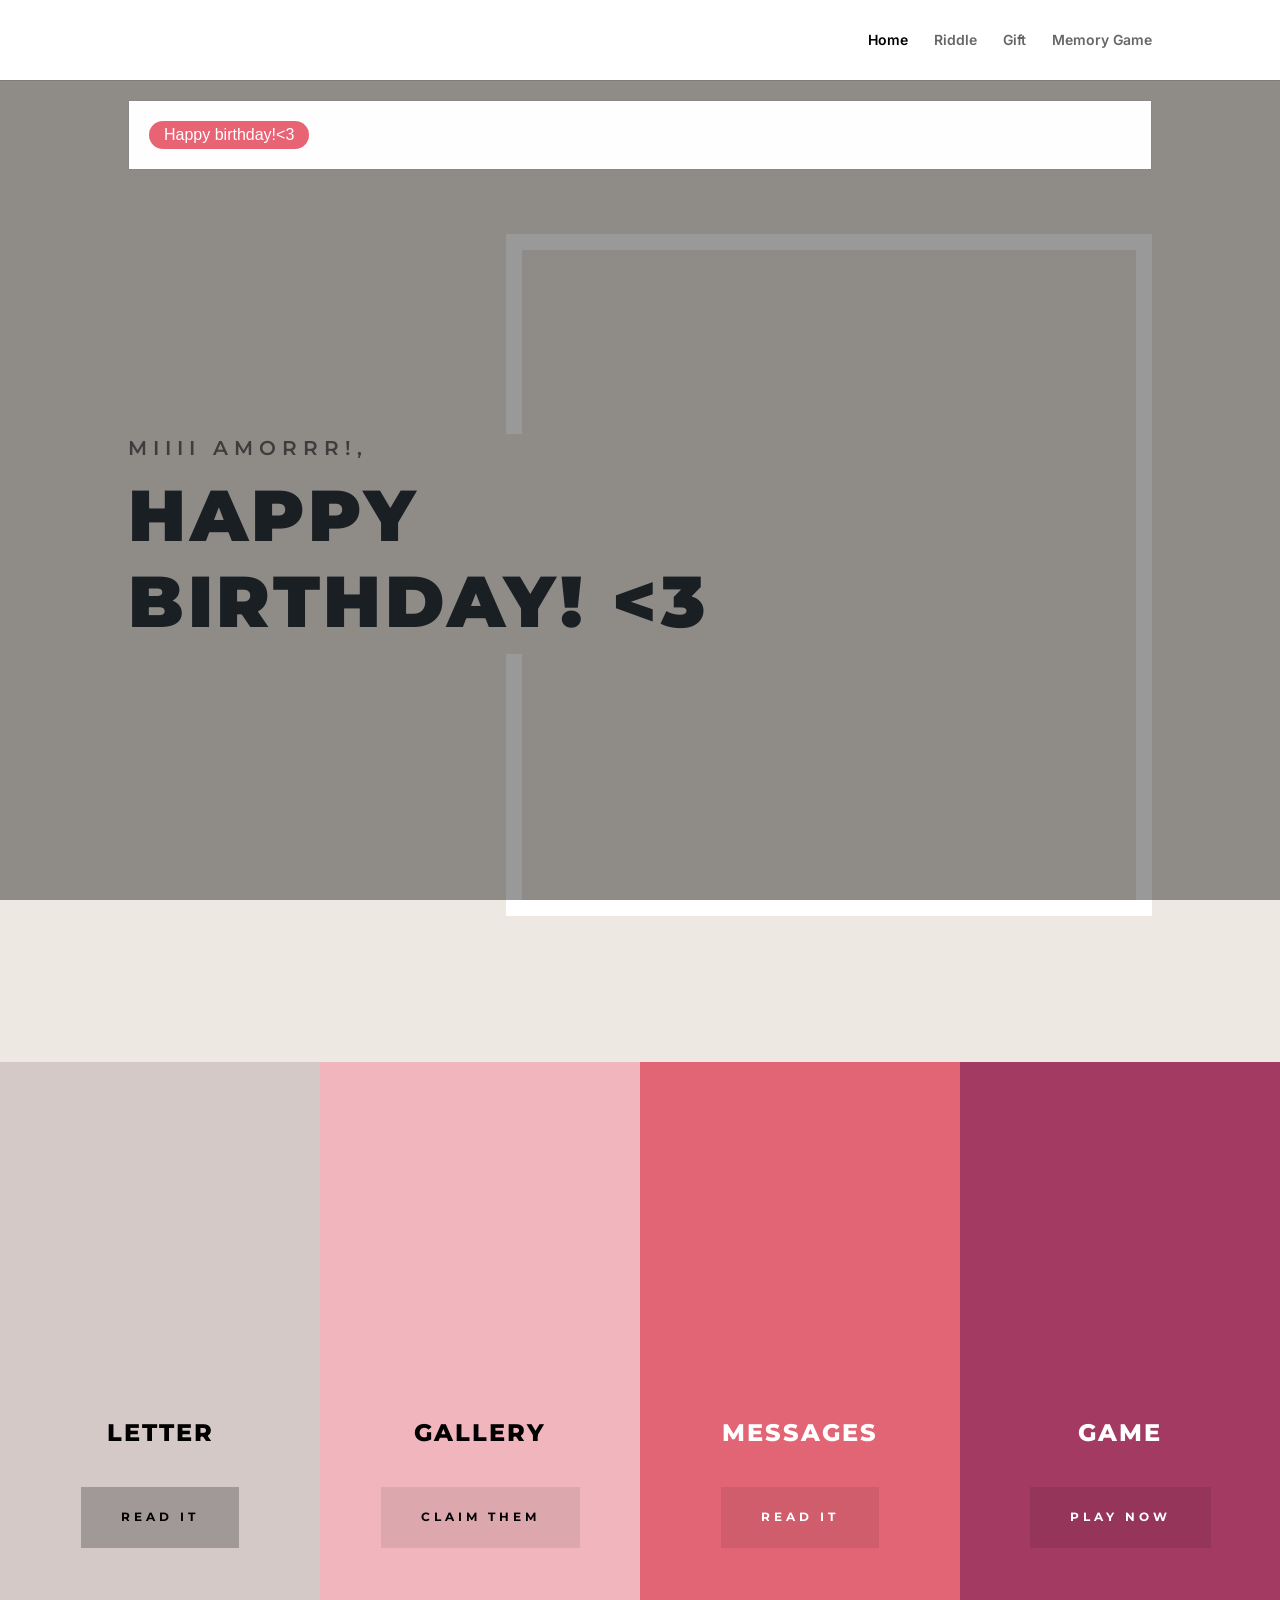
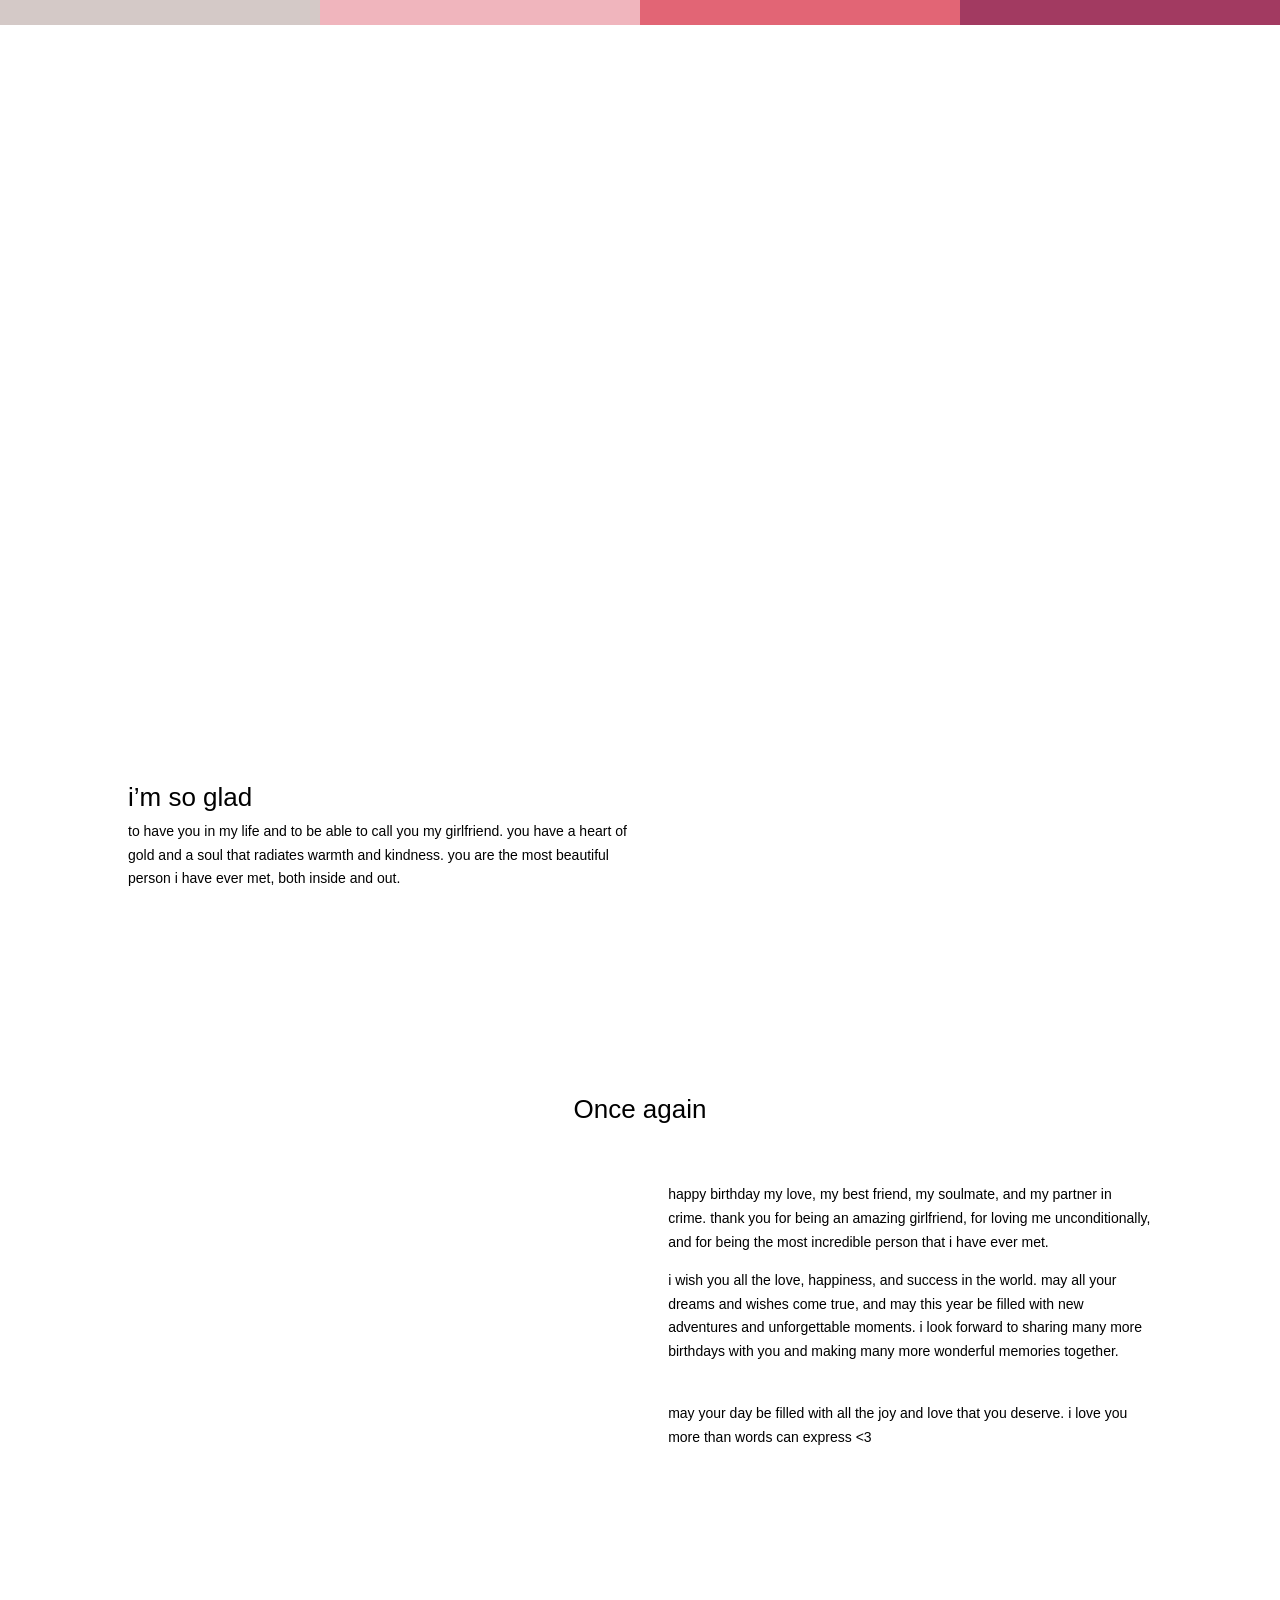
==== index.html @ bf830b50 "p" ====
<!DOCTYPE html>
<html lang="en-US">
<head>
	<meta charset="UTF-8" />
<meta http-equiv="X-UA-Compatible" content="IE=edge">
	<link rel="pingback" href="https://happybirthday.keepsake.id/xmlrpc.php" />

	<script type="text/javascript">
		document.documentElement.className = 'js';
	</script>

	<meta name='robots' content='index, follow, max-image-preview:large, max-snippet:-1, max-video-preview:-1' />
<script type="text/javascript">
			let jqueryParams=[],jQuery=function(r){return jqueryParams=[...jqueryParams,r],jQuery},$=function(r){return jqueryParams=[...jqueryParams,r],$};window.jQuery=jQuery,window.$=jQuery;let customHeadScripts=!1;jQuery.fn=jQuery.prototype={},$.fn=jQuery.prototype={},jQuery.noConflict=function(r){if(window.jQuery)return jQuery=window.jQuery,$=window.jQuery,customHeadScripts=!0,jQuery.noConflict},jQuery.ready=function(r){jqueryParams=[...jqueryParams,r]},$.ready=function(r){jqueryParams=[...jqueryParams,r]},jQuery.load=function(r){jqueryParams=[...jqueryParams,r]},$.load=function(r){jqueryParams=[...jqueryParams,r]},jQuery.fn.ready=function(r){jqueryParams=[...jqueryParams,r]},$.fn.ready=function(r){jqueryParams=[...jqueryParams,r]};</script>
	<!-- This site is optimized with the Yoast SEO plugin v22.7 - https://yoast.com/wordpress/plugins/seo/ -->
	<title>Special For Youuu</title>
	<script type="application/ld+json" class="yoast-schema-graph">{"@context":"https://schema.org","@graph":[{"@type":"WebPage","@id":"https://happybirthday.keepsake.id/","url":"https://happybirthday.keepsake.id/","name":"Keepsake - Birthday Website","isPartOf":{"@id":"https://happybirthday.keepsake.id/#website"},"datePublished":"2023-01-09T08:55:54+00:00","dateModified":"2023-07-18T04:44:10+00:00","description":"Make their birthday unforgettable with our customizable template. Surprise them with a heartfelt website filled with love and joy.","breadcrumb":{"@id":"https://happybirthday.keepsake.id/#breadcrumb"},"inLanguage":"en-US","potentialAction":[{"@type":"ReadAction","target":["https://happybirthday.keepsake.id/"]}]},{"@type":"BreadcrumbList","@id":"https://happybirthday.keepsake.id/#breadcrumb","itemListElement":[{"@type":"ListItem","position":1,"name":"Home"}]},{"@type":"WebSite","@id":"https://happybirthday.keepsake.id/#website","url":"https://happybirthday.keepsake.id/","name":"happy birthday sayang","description":"i love you&lt;3","potentialAction":[{"@type":"SearchAction","target":{"@type":"EntryPoint","urlTemplate":"https://happybirthday.keepsake.id/?s={search_term_string}"},"query-input":"required name=search_term_string"}],"inLanguage":"en-US"}]}</script>
	<!-- / Yoast SEO plugin. -->


<link rel='dns-prefetch' href='//fonts.googleapis.com' />
<link rel="alternate" type="application/rss+xml" title="happy birthday sayang &raquo; Feed" href="https://happybirthday.keepsake.id/feed/" />
<link rel="alternate" type="application/rss+xml" title="happy birthday sayang &raquo; Comments Feed" href="https://happybirthday.keepsake.id/comments/feed/" />
<meta content="Divi v.4.20.2" name="generator"/><style id='wp-block-library-theme-inline-css' type='text/css'>
.wp-block-audio figcaption{color:#555;font-size:13px;text-align:center}.is-dark-theme .wp-block-audio figcaption{color:#ffffffa6}.wp-block-audio{margin:0 0 1em}.wp-block-code{border:1px solid #ccc;border-radius:4px;font-family:Menlo,Consolas,monaco,monospace;padding:.8em 1em}.wp-block-embed figcaption{color:#555;font-size:13px;text-align:center}.is-dark-theme .wp-block-embed figcaption{color:#ffffffa6}.wp-block-embed{margin:0 0 1em}.blocks-gallery-caption{color:#555;font-size:13px;text-align:center}.is-dark-theme .blocks-gallery-caption{color:#ffffffa6}.wp-block-image figcaption{color:#555;font-size:13px;text-align:center}.is-dark-theme .wp-block-image figcaption{color:#ffffffa6}.wp-block-image{margin:0 0 1em}.wp-block-pullquote{border-bottom:4px solid;border-top:4px solid;color:currentColor;margin-bottom:1.75em}.wp-block-pullquote cite,.wp-block-pullquote footer,.wp-block-pullquote__citation{color:currentColor;font-size:.8125em;font-style:normal;text-transform:uppercase}.wp-block-quote{border-left:.25em solid;margin:0 0 1.75em;padding-left:1em}.wp-block-quote cite,.wp-block-quote footer{color:currentColor;font-size:.8125em;font-style:normal;position:relative}.wp-block-quote.has-text-align-right{border-left:none;border-right:.25em solid;padding-left:0;padding-right:1em}.wp-block-quote.has-text-align-center{border:none;padding-left:0}.wp-block-quote.is-large,.wp-block-quote.is-style-large,.wp-block-quote.is-style-plain{border:none}.wp-block-search .wp-block-search__label{font-weight:700}.wp-block-search__button{border:1px solid #ccc;padding:.375em .625em}:where(.wp-block-group.has-background){padding:1.25em 2.375em}.wp-block-separator.has-css-opacity{opacity:.4}.wp-block-separator{border:none;border-bottom:2px solid;margin-left:auto;margin-right:auto}.wp-block-separator.has-alpha-channel-opacity{opacity:1}.wp-block-separator:not(.is-style-wide):not(.is-style-dots){width:100px}.wp-block-separator.has-background:not(.is-style-dots){border-bottom:none;height:1px}.wp-block-separator.has-background:not(.is-style-wide):not(.is-style-dots){height:2px}.wp-block-table{margin:0 0 1em}.wp-block-table td,.wp-block-table th{word-break:normal}.wp-block-table figcaption{color:#555;font-size:13px;text-align:center}.is-dark-theme .wp-block-table figcaption{color:#ffffffa6}.wp-block-video figcaption{color:#555;font-size:13px;text-align:center}.is-dark-theme .wp-block-video figcaption{color:#ffffffa6}.wp-block-video{margin:0 0 1em}.wp-block-template-part.has-background{margin-bottom:0;margin-top:0;padding:1.25em 2.375em}
</style>
<style id='global-styles-inline-css' type='text/css'>
body{--wp--preset--color--black: #000000;--wp--preset--color--cyan-bluish-gray: #abb8c3;--wp--preset--color--white: #ffffff;--wp--preset--color--pale-pink: #f78da7;--wp--preset--color--vivid-red: #cf2e2e;--wp--preset--color--luminous-vivid-orange: #ff6900;--wp--preset--color--luminous-vivid-amber: #fcb900;--wp--preset--color--light-green-cyan: #7bdcb5;--wp--preset--color--vivid-green-cyan: #00d084;--wp--preset--color--pale-cyan-blue: #8ed1fc;--wp--preset--color--vivid-cyan-blue: #0693e3;--wp--preset--color--vivid-purple: #9b51e0;--wp--preset--gradient--vivid-cyan-blue-to-vivid-purple: linear-gradient(135deg,rgba(6,147,227,1) 0%,rgb(155,81,224) 100%);--wp--preset--gradient--light-green-cyan-to-vivid-green-cyan: linear-gradient(135deg,rgb(122,220,180) 0%,rgb(0,208,130) 100%);--wp--preset--gradient--luminous-vivid-amber-to-luminous-vivid-orange: linear-gradient(135deg,rgba(252,185,0,1) 0%,rgba(255,105,0,1) 100%);--wp--preset--gradient--luminous-vivid-orange-to-vivid-red: linear-gradient(135deg,rgba(255,105,0,1) 0%,rgb(207,46,46) 100%);--wp--preset--gradient--very-light-gray-to-cyan-bluish-gray: linear-gradient(135deg,rgb(238,238,238) 0%,rgb(169,184,195) 100%);--wp--preset--gradient--cool-to-warm-spectrum: linear-gradient(135deg,rgb(74,234,220) 0%,rgb(151,120,209) 20%,rgb(207,42,186) 40%,rgb(238,44,130) 60%,rgb(251,105,98) 80%,rgb(254,248,76) 100%);--wp--preset--gradient--blush-light-purple: linear-gradient(135deg,rgb(255,206,236) 0%,rgb(152,150,240) 100%);--wp--preset--gradient--blush-bordeaux: linear-gradient(135deg,rgb(254,205,165) 0%,rgb(254,45,45) 50%,rgb(107,0,62) 100%);--wp--preset--gradient--luminous-dusk: linear-gradient(135deg,rgb(255,203,112) 0%,rgb(199,81,192) 50%,rgb(65,88,208) 100%);--wp--preset--gradient--pale-ocean: linear-gradient(135deg,rgb(255,245,203) 0%,rgb(182,227,212) 50%,rgb(51,167,181) 100%);--wp--preset--gradient--electric-grass: linear-gradient(135deg,rgb(202,248,128) 0%,rgb(113,206,126) 100%);--wp--preset--gradient--midnight: linear-gradient(135deg,rgb(2,3,129) 0%,rgb(40,116,252) 100%);--wp--preset--font-size--small: 13px;--wp--preset--font-size--medium: 20px;--wp--preset--font-size--large: 36px;--wp--preset--font-size--x-large: 42px;--wp--preset--spacing--20: 0.44rem;--wp--preset--spacing--30: 0.67rem;--wp--preset--spacing--40: 1rem;--wp--preset--spacing--50: 1.5rem;--wp--preset--spacing--60: 2.25rem;--wp--preset--spacing--70: 3.38rem;--wp--preset--spacing--80: 5.06rem;--wp--preset--shadow--natural: 6px 6px 9px rgba(0, 0, 0, 0.2);--wp--preset--shadow--deep: 12px 12px 50px rgba(0, 0, 0, 0.4);--wp--preset--shadow--sharp: 6px 6px 0px rgba(0, 0, 0, 0.2);--wp--preset--shadow--outlined: 6px 6px 0px -3px rgba(255, 255, 255, 1), 6px 6px rgba(0, 0, 0, 1);--wp--preset--shadow--crisp: 6px 6px 0px rgba(0, 0, 0, 1);}body { margin: 0;--wp--style--global--content-size: 823px;--wp--style--global--wide-size: 1080px; }.wp-site-blocks > .alignleft { float: left; margin-right: 2em; }.wp-site-blocks > .alignright { float: right; margin-left: 2em; }.wp-site-blocks > .aligncenter { justify-content: center; margin-left: auto; margin-right: auto; }:where(.is-layout-flex){gap: 0.5em;}:where(.is-layout-grid){gap: 0.5em;}body .is-layout-flow > .alignleft{float: left;margin-inline-start: 0;margin-inline-end: 2em;}body .is-layout-flow > .alignright{float: right;margin-inline-start: 2em;margin-inline-end: 0;}body .is-layout-flow > .aligncenter{margin-left: auto !important;margin-right: auto !important;}body .is-layout-constrained > .alignleft{float: left;margin-inline-start: 0;margin-inline-end: 2em;}body .is-layout-constrained > .alignright{float: right;margin-inline-start: 2em;margin-inline-end: 0;}body .is-layout-constrained > .aligncenter{margin-left: auto !important;margin-right: auto !important;}body .is-layout-constrained > :where(:not(.alignleft):not(.alignright):not(.alignfull)){max-width: var(--wp--style--global--content-size);margin-left: auto !important;margin-right: auto !important;}body .is-layout-constrained > .alignwide{max-width: var(--wp--style--global--wide-size);}body .is-layout-flex{display: flex;}body .is-layout-flex{flex-wrap: wrap;align-items: center;}body .is-layout-flex > *{margin: 0;}body .is-layout-grid{display: grid;}body .is-layout-grid > *{margin: 0;}body{padding-top: 0px;padding-right: 0px;padding-bottom: 0px;padding-left: 0px;}a:where(:not(.wp-element-button)){text-decoration: underline;}.wp-element-button, .wp-block-button__link{background-color: #32373c;border-width: 0;color: #fff;font-family: inherit;font-size: inherit;line-height: inherit;padding: calc(0.667em + 2px) calc(1.333em + 2px);text-decoration: none;}.has-black-color{color: var(--wp--preset--color--black) !important;}.has-cyan-bluish-gray-color{color: var(--wp--preset--color--cyan-bluish-gray) !important;}.has-white-color{color: var(--wp--preset--color--white) !important;}.has-pale-pink-color{color: var(--wp--preset--color--pale-pink) !important;}.has-vivid-red-color{color: var(--wp--preset--color--vivid-red) !important;}.has-luminous-vivid-orange-color{color: var(--wp--preset--color--luminous-vivid-orange) !important;}.has-luminous-vivid-amber-color{color: var(--wp--preset--color--luminous-vivid-amber) !important;}.has-light-green-cyan-color{color: var(--wp--preset--color--light-green-cyan) !important;}.has-vivid-green-cyan-color{color: var(--wp--preset--color--vivid-green-cyan) !important;}.has-pale-cyan-blue-color{color: var(--wp--preset--color--pale-cyan-blue) !important;}.has-vivid-cyan-blue-color{color: var(--wp--preset--color--vivid-cyan-blue) !important;}.has-vivid-purple-color{color: var(--wp--preset--color--vivid-purple) !important;}.has-black-background-color{background-color: var(--wp--preset--color--black) !important;}.has-cyan-bluish-gray-background-color{background-color: var(--wp--preset--color--cyan-bluish-gray) !important;}.has-white-background-color{background-color: var(--wp--preset--color--white) !important;}.has-pale-pink-background-color{background-color: var(--wp--preset--color--pale-pink) !important;}.has-vivid-red-background-color{background-color: var(--wp--preset--color--vivid-red) !important;}.has-luminous-vivid-orange-background-color{background-color: var(--wp--preset--color--luminous-vivid-orange) !important;}.has-luminous-vivid-amber-background-color{background-color: var(--wp--preset--color--luminous-vivid-amber) !important;}.has-light-green-cyan-background-color{background-color: var(--wp--preset--color--light-green-cyan) !important;}.has-vivid-green-cyan-background-color{background-color: var(--wp--preset--color--vivid-green-cyan) !important;}.has-pale-cyan-blue-background-color{background-color: var(--wp--preset--color--pale-cyan-blue) !important;}.has-vivid-cyan-blue-background-color{background-color: var(--wp--preset--color--vivid-cyan-blue) !important;}.has-vivid-purple-background-color{background-color: var(--wp--preset--color--vivid-purple) !important;}.has-black-border-color{border-color: var(--wp--preset--color--black) !important;}.has-cyan-bluish-gray-border-color{border-color: var(--wp--preset--color--cyan-bluish-gray) !important;}.has-white-border-color{border-color: var(--wp--preset--color--white) !important;}.has-pale-pink-border-color{border-color: var(--wp--preset--color--pale-pink) !important;}.has-vivid-red-border-color{border-color: var(--wp--preset--color--vivid-red) !important;}.has-luminous-vivid-orange-border-color{border-color: var(--wp--preset--color--luminous-vivid-orange) !important;}.has-luminous-vivid-amber-border-color{border-color: var(--wp--preset--color--luminous-vivid-amber) !important;}.has-light-green-cyan-border-color{border-color: var(--wp--preset--color--light-green-cyan) !important;}.has-vivid-green-cyan-border-color{border-color: var(--wp--preset--color--vivid-green-cyan) !important;}.has-pale-cyan-blue-border-color{border-color: var(--wp--preset--color--pale-cyan-blue) !important;}.has-vivid-cyan-blue-border-color{border-color: var(--wp--preset--color--vivid-cyan-blue) !important;}.has-vivid-purple-border-color{border-color: var(--wp--preset--color--vivid-purple) !important;}.has-vivid-cyan-blue-to-vivid-purple-gradient-background{background: var(--wp--preset--gradient--vivid-cyan-blue-to-vivid-purple) !important;}.has-light-green-cyan-to-vivid-green-cyan-gradient-background{background: var(--wp--preset--gradient--light-green-cyan-to-vivid-green-cyan) !important;}.has-luminous-vivid-amber-to-luminous-vivid-orange-gradient-background{background: var(--wp--preset--gradient--luminous-vivid-amber-to-luminous-vivid-orange) !important;}.has-luminous-vivid-orange-to-vivid-red-gradient-background{background: var(--wp--preset--gradient--luminous-vivid-orange-to-vivid-red) !important;}.has-very-light-gray-to-cyan-bluish-gray-gradient-background{background: var(--wp--preset--gradient--very-light-gray-to-cyan-bluish-gray) !important;}.has-cool-to-warm-spectrum-gradient-background{background: var(--wp--preset--gradient--cool-to-warm-spectrum) !important;}.has-blush-light-purple-gradient-background{background: var(--wp--preset--gradient--blush-light-purple) !important;}.has-blush-bordeaux-gradient-background{background: var(--wp--preset--gradient--blush-bordeaux) !important;}.has-luminous-dusk-gradient-background{background: var(--wp--preset--gradient--luminous-dusk) !important;}.has-pale-ocean-gradient-background{background: var(--wp--preset--gradient--pale-ocean) !important;}.has-electric-grass-gradient-background{background: var(--wp--preset--gradient--electric-grass) !important;}.has-midnight-gradient-background{background: var(--wp--preset--gradient--midnight) !important;}.has-small-font-size{font-size: var(--wp--preset--font-size--small) !important;}.has-medium-font-size{font-size: var(--wp--preset--font-size--medium) !important;}.has-large-font-size{font-size: var(--wp--preset--font-size--large) !important;}.has-x-large-font-size{font-size: var(--wp--preset--font-size--x-large) !important;}
.wp-block-navigation a:where(:not(.wp-element-button)){color: inherit;}
:where(.wp-block-post-template.is-layout-flex){gap: 1.25em;}:where(.wp-block-post-template.is-layout-grid){gap: 1.25em;}
:where(.wp-block-columns.is-layout-flex){gap: 2em;}:where(.wp-block-columns.is-layout-grid){gap: 2em;}
.wp-block-pullquote{font-size: 1.5em;line-height: 1.6;}
</style>
<link rel='stylesheet' id='pb_animate-css' href='https://happybirthday.keepsake.id/wp-content/plugins/ays-popup-box/public/css/animate.css?ver=3.7.8' type='text/css' media='all' />
<link rel='stylesheet' id='et-divi-open-sans-css' href='https://fonts.googleapis.com/css?family=Open+Sans:300italic,400italic,600italic,700italic,800italic,400,300,600,700,800&#038;subset=latin,latin-ext&#038;display=swap' type='text/css' media='all' />
<style id='divi-style-inline-inline-css' type='text/css'>
/*!
Theme Name: Divi
Theme URI: http://www.elegantthemes.com/gallery/divi/
Version: 4.20.2
Description: Smart. Flexible. Beautiful. Divi is the most powerful theme in our collection.
Author: Elegant Themes
Author URI: http://www.elegantthemes.com
License: GNU General Public License v2
License URI: http://www.gnu.org/licenses/gpl-2.0.html
*/

a,abbr,acronym,address,applet,b,big,blockquote,body,center,cite,code,dd,del,dfn,div,dl,dt,em,fieldset,font,form,h1,h2,h3,h4,h5,h6,html,i,iframe,img,ins,kbd,label,legend,li,object,ol,p,pre,q,s,samp,small,span,strike,strong,sub,sup,tt,u,ul,var{margin:0;padding:0;border:0;outline:0;font-size:100%;-ms-text-size-adjust:100%;-webkit-text-size-adjust:100%;vertical-align:baseline;background:transparent}body{line-height:1}ol,ul{list-style:none}blockquote,q{quotes:none}blockquote:after,blockquote:before,q:after,q:before{content:"";content:none}blockquote{margin:20px 0 30px;border-left:5px solid;padding-left:20px}:focus{outline:0}del{text-decoration:line-through}pre{overflow:auto;padding:10px}figure{margin:0}table{border-collapse:collapse;border-spacing:0}article,aside,footer,header,hgroup,nav,section{display:block}body{font-family:Open Sans,Arial,sans-serif;font-size:14px;color:#666;background-color:#fff;line-height:1.7em;font-weight:500;-webkit-font-smoothing:antialiased;-moz-osx-font-smoothing:grayscale}body.page-template-page-template-blank-php #page-container{padding-top:0!important}body.et_cover_background{background-size:cover!important;background-position:top!important;background-repeat:no-repeat!important;background-attachment:fixed}a{color:#2ea3f2}a,a:hover{text-decoration:none}p{padding-bottom:1em}p:not(.has-background):last-of-type{padding-bottom:0}p.et_normal_padding{padding-bottom:1em}strong{font-weight:700}cite,em,i{font-style:italic}code,pre{font-family:Courier New,monospace;margin-bottom:10px}ins{text-decoration:none}sub,sup{height:0;line-height:1;position:relative;vertical-align:baseline}sup{bottom:.8em}sub{top:.3em}dl{margin:0 0 1.5em}dl dt{font-weight:700}dd{margin-left:1.5em}blockquote p{padding-bottom:0}embed,iframe,object,video{max-width:100%}h1,h2,h3,h4,h5,h6{color:#333;padding-bottom:10px;line-height:1em;font-weight:500}h1 a,h2 a,h3 a,h4 a,h5 a,h6 a{color:inherit}h1{font-size:30px}h2{font-size:26px}h3{font-size:22px}h4{font-size:18px}h5{font-size:16px}h6{font-size:14px}input{-webkit-appearance:none}input[type=checkbox]{-webkit-appearance:checkbox}input[type=radio]{-webkit-appearance:radio}input.text,input.title,input[type=email],input[type=password],input[type=tel],input[type=text],select,textarea{background-color:#fff;border:1px solid #bbb;padding:2px;color:#4e4e4e}input.text:focus,input.title:focus,input[type=text]:focus,select:focus,textarea:focus{border-color:#2d3940;color:#3e3e3e}input.text,input.title,input[type=text],select,textarea{margin:0}textarea{padding:4px}button,input,select,textarea{font-family:inherit}img{max-width:100%;height:auto}.clear{clear:both}br.clear{margin:0;padding:0}.pagination{clear:both}#et_search_icon:hover,.et-social-icon a:hover,.et_password_protected_form .et_submit_button,.form-submit .et_pb_buttontton.alt.disabled,.nav-single a,.posted_in a{color:#2ea3f2}.et-search-form,blockquote{border-color:#2ea3f2}#main-content{background-color:#fff}.container{width:80%;max-width:1080px;margin:auto;position:relative}body:not(.et-tb) #main-content .container,body:not(.et-tb-has-header) #main-content .container{padding-top:58px}.et_full_width_page #main-content .container:before{display:none}.main_title{margin-bottom:20px}.et_password_protected_form .et_submit_button:hover,.form-submit .et_pb_button:hover{background:rgba(0,0,0,.05)}.et_button_icon_visible .et_pb_button{padding-right:2em;padding-left:.7em}.et_button_icon_visible .et_pb_button:after{opacity:1;margin-left:0}.et_button_left .et_pb_button:hover:after{left:.15em}.et_button_left .et_pb_button:after{margin-left:0;left:1em}.et_button_icon_visible.et_button_left .et_pb_button,.et_button_left .et_pb_button:hover,.et_button_left .et_pb_module .et_pb_button:hover{padding-left:2em;padding-right:.7em}.et_button_icon_visible.et_button_left .et_pb_button:after,.et_button_left .et_pb_button:hover:after{left:.15em}.et_password_protected_form .et_submit_button:hover,.form-submit .et_pb_button:hover{padding:.3em 1em}.et_button_no_icon .et_pb_button:after{display:none}.et_button_no_icon.et_button_icon_visible.et_button_left .et_pb_button,.et_button_no_icon.et_button_left .et_pb_button:hover,.et_button_no_icon .et_pb_button,.et_button_no_icon .et_pb_button:hover{padding:.3em 1em!important}.et_button_custom_icon .et_pb_button:after{line-height:1.7em}.et_button_custom_icon.et_button_icon_visible .et_pb_button:after,.et_button_custom_icon .et_pb_button:hover:after{margin-left:.3em}#left-area .post_format-post-format-gallery .wp-block-gallery:first-of-type{padding:0;margin-bottom:-16px}.entry-content table:not(.variations){border:1px solid #eee;margin:0 0 15px;text-align:left;width:100%}.entry-content thead th,.entry-content tr th{color:#555;font-weight:700;padding:9px 24px}.entry-content tr td{border-top:1px solid #eee;padding:6px 24px}#left-area ul,.entry-content ul,.et-l--body ul,.et-l--footer ul,.et-l--header ul{list-style-type:disc;padding:0 0 23px 1em;line-height:26px}#left-area ol,.entry-content ol,.et-l--body ol,.et-l--footer ol,.et-l--header ol{list-style-type:decimal;list-style-position:inside;padding:0 0 23px;line-height:26px}#left-area ul li ul,.entry-content ul li ol{padding:2px 0 2px 20px}#left-area ol li ul,.entry-content ol li ol,.et-l--body ol li ol,.et-l--footer ol li ol,.et-l--header ol li ol{padding:2px 0 2px 35px}#left-area ul.wp-block-gallery{display:-webkit-box;display:-ms-flexbox;display:flex;-ms-flex-wrap:wrap;flex-wrap:wrap;list-style-type:none;padding:0}#left-area ul.products{padding:0!important;line-height:1.7!important;list-style:none!important}.gallery-item a{display:block}.gallery-caption,.gallery-item a{width:90%}#wpadminbar{z-index:100001}#left-area .post-meta{font-size:14px;padding-bottom:15px}#left-area .post-meta a{text-decoration:none;color:#666}#left-area .et_featured_image{padding-bottom:7px}.single .post{padding-bottom:25px}body.single .et_audio_content{margin-bottom:-6px}.nav-single a{text-decoration:none;color:#2ea3f2;font-size:14px;font-weight:400}.nav-previous{float:left}.nav-next{float:right}.et_password_protected_form p input{background-color:#eee;border:none!important;width:100%!important;border-radius:0!important;font-size:14px;color:#999!important;padding:16px!important;-webkit-box-sizing:border-box;box-sizing:border-box}.et_password_protected_form label{display:none}.et_password_protected_form .et_submit_button{font-family:inherit;display:block;float:right;margin:8px auto 0;cursor:pointer}.post-password-required p.nocomments.container{max-width:100%}.post-password-required p.nocomments.container:before{display:none}.aligncenter,div.post .new-post .aligncenter{display:block;margin-left:auto;margin-right:auto}.wp-caption{border:1px solid #ddd;text-align:center;background-color:#f3f3f3;margin-bottom:10px;max-width:96%;padding:8px}.wp-caption.alignleft{margin:0 30px 20px 0}.wp-caption.alignright{margin:0 0 20px 30px}.wp-caption img{margin:0;padding:0;border:0}.wp-caption p.wp-caption-text{font-size:12px;padding:0 4px 5px;margin:0}.alignright{float:right}.alignleft{float:left}img.alignleft{display:inline;float:left;margin-right:15px}img.alignright{display:inline;float:right;margin-left:15px}.page.et_pb_pagebuilder_layout #main-content{background-color:transparent}body #main-content .et_builder_inner_content>h1,body #main-content .et_builder_inner_content>h2,body #main-content .et_builder_inner_content>h3,body #main-content .et_builder_inner_content>h4,body #main-content .et_builder_inner_content>h5,body #main-content .et_builder_inner_content>h6{line-height:1.4em}body #main-content .et_builder_inner_content>p{line-height:1.7em}.wp-block-pullquote{margin:20px 0 30px}.wp-block-pullquote.has-background blockquote{border-left:none}.wp-block-group.has-background{padding:1.5em 1.5em .5em}@media (min-width:981px){#left-area{width:79.125%;padding-bottom:23px}#main-content .container:before{content:"";position:absolute;top:0;height:100%;width:1px;background-color:#e2e2e2}.et_full_width_page #left-area,.et_no_sidebar #left-area{float:none;width:100%!important}.et_full_width_page #left-area{padding-bottom:0}.et_no_sidebar #main-content .container:before{display:none}}@media (max-width:980px){#page-container{padding-top:80px}.et-tb #page-container,.et-tb-has-header #page-container{padding-top:0!important}#left-area,#sidebar{width:100%!important}#main-content .container:before{display:none!important}.et_full_width_page .et_gallery_item:nth-child(4n+1){clear:none}}@media print{#page-container{padding-top:0!important}}#wp-admin-bar-et-use-visual-builder a:before{font-family:ETmodules!important;content:"\e625";font-size:30px!important;width:28px;margin-top:-3px;color:#974df3!important}#wp-admin-bar-et-use-visual-builder:hover a:before{color:#fff!important}#wp-admin-bar-et-use-visual-builder:hover a,#wp-admin-bar-et-use-visual-builder a:hover{transition:background-color .10s ease;-webkit-transition:background-color .10s ease;-moz-transition:background-color .10s ease;background-color:#7e3bd0!important;color:#fff!important}* html .clearfix,:first-child+html .clearfix{zoom:1}.iphone .et_pb_section_video_bg video::-webkit-media-controls-start-playback-button{display:none!important;-webkit-appearance:none}.et_mobile_device .et_pb_section_parallax .et_pb_parallax_css{background-attachment:scroll}.et-social-facebook a.icon:before{content:"\e093"}.et-social-twitter a.icon:before{content:"\e094"}.et-social-google-plus a.icon:before{content:"\e096"}.et-social-instagram a.icon:before{content:"\e09a"}.et-social-rss a.icon:before{content:"\e09e"}.ai1ec-single-event:after{content:" ";display:table;clear:both}.evcal_event_details .evcal_evdata_cell .eventon_details_shading_bot.eventon_details_shading_bot{z-index:3}.wp-block-divi-layout{margin-bottom:1em}*{-webkit-box-sizing:border-box;box-sizing:border-box}#et-info-email:before,#et-info-phone:before,#et_search_icon:before,.comment-reply-link:after,.et-cart-info span:before,.et-pb-arrow-next:before,.et-pb-arrow-prev:before,.et-social-icon a:before,.et_audio_container .mejs-playpause-button button:before,.et_audio_container .mejs-volume-button button:before,.et_overlay:before,.et_password_protected_form .et_submit_button:after,.et_pb_button:after,.et_pb_contact_reset:after,.et_pb_contact_submit:after,.et_pb_font_icon:before,.et_pb_newsletter_button:after,.et_pb_pricing_table_button:after,.et_pb_promo_button:after,.et_pb_testimonial:before,.et_pb_toggle_title:before,.form-submit .et_pb_button:after,.mobile_menu_bar:before,a.et_pb_more_button:after{font-family:ETmodules!important;speak:none;font-style:normal;font-weight:400;-webkit-font-feature-settings:normal;font-feature-settings:normal;font-variant:normal;text-transform:none;line-height:1;-webkit-font-smoothing:antialiased;-moz-osx-font-smoothing:grayscale;text-shadow:0 0;direction:ltr}.et-pb-icon,.et_pb_custom_button_icon.et_pb_button:after,.et_pb_login .et_pb_custom_button_icon.et_pb_button:after,.et_pb_woo_custom_button_icon .button.et_pb_custom_button_icon.et_pb_button:after,.et_pb_woo_custom_button_icon .button.et_pb_custom_button_icon.et_pb_button:hover:after{content:attr(data-icon)}.et-pb-icon{font-family:ETmodules;speak:none;font-weight:400;-webkit-font-feature-settings:normal;font-feature-settings:normal;font-variant:normal;text-transform:none;line-height:1;-webkit-font-smoothing:antialiased;font-size:96px;font-style:normal;display:inline-block;-webkit-box-sizing:border-box;box-sizing:border-box;direction:ltr}#et-ajax-saving{display:none;-webkit-transition:background .3s,-webkit-box-shadow .3s;transition:background .3s,-webkit-box-shadow .3s;transition:background .3s,box-shadow .3s;transition:background .3s,box-shadow .3s,-webkit-box-shadow .3s;-webkit-box-shadow:rgba(0,139,219,.247059) 0 0 60px;box-shadow:0 0 60px rgba(0,139,219,.247059);position:fixed;top:50%;left:50%;width:50px;height:50px;background:#fff;border-radius:50px;margin:-25px 0 0 -25px;z-index:999999;text-align:center}#et-ajax-saving img{margin:9px}.et-safe-mode-indicator,.et-safe-mode-indicator:focus,.et-safe-mode-indicator:hover{-webkit-box-shadow:0 5px 10px rgba(41,196,169,.15);box-shadow:0 5px 10px rgba(41,196,169,.15);background:#29c4a9;color:#fff;font-size:14px;font-weight:600;padding:12px;line-height:16px;border-radius:3px;position:fixed;bottom:30px;right:30px;z-index:999999;text-decoration:none;font-family:Open Sans,sans-serif;-webkit-font-smoothing:antialiased;-moz-osx-font-smoothing:grayscale}.et_pb_button{font-size:20px;font-weight:500;padding:.3em 1em;line-height:1.7em!important;background-color:transparent;background-size:cover;background-position:50%;background-repeat:no-repeat;border:2px solid;border-radius:3px;-webkit-transition-duration:.2s;transition-duration:.2s;-webkit-transition-property:all!important;transition-property:all!important}.et_pb_button,.et_pb_button_inner{position:relative}.et_pb_button:hover,.et_pb_module .et_pb_button:hover{border:2px solid transparent;padding:.3em 2em .3em .7em}.et_pb_button:hover{background-color:hsla(0,0%,100%,.2)}.et_pb_bg_layout_light.et_pb_button:hover,.et_pb_bg_layout_light .et_pb_button:hover{background-color:rgba(0,0,0,.05)}.et_pb_button:after,.et_pb_button:before{font-size:32px;line-height:1em;content:"\35";opacity:0;position:absolute;margin-left:-1em;-webkit-transition:all .2s;transition:all .2s;text-transform:none;-webkit-font-feature-settings:"kern" off;font-feature-settings:"kern" off;font-variant:none;font-style:normal;font-weight:400;text-shadow:none}.et_pb_button.et_hover_enabled:hover:after,.et_pb_button.et_pb_hovered:hover:after{-webkit-transition:none!important;transition:none!important}.et_pb_button:before{display:none}.et_pb_button:hover:after{opacity:1;margin-left:0}.et_pb_column_1_3 h1,.et_pb_column_1_4 h1,.et_pb_column_1_5 h1,.et_pb_column_1_6 h1,.et_pb_column_2_5 h1{font-size:26px}.et_pb_column_1_3 h2,.et_pb_column_1_4 h2,.et_pb_column_1_5 h2,.et_pb_column_1_6 h2,.et_pb_column_2_5 h2{font-size:23px}.et_pb_column_1_3 h3,.et_pb_column_1_4 h3,.et_pb_column_1_5 h3,.et_pb_column_1_6 h3,.et_pb_column_2_5 h3{font-size:20px}.et_pb_column_1_3 h4,.et_pb_column_1_4 h4,.et_pb_column_1_5 h4,.et_pb_column_1_6 h4,.et_pb_column_2_5 h4{font-size:18px}.et_pb_column_1_3 h5,.et_pb_column_1_4 h5,.et_pb_column_1_5 h5,.et_pb_column_1_6 h5,.et_pb_column_2_5 h5{font-size:16px}.et_pb_column_1_3 h6,.et_pb_column_1_4 h6,.et_pb_column_1_5 h6,.et_pb_column_1_6 h6,.et_pb_column_2_5 h6{font-size:15px}.et_pb_bg_layout_dark,.et_pb_bg_layout_dark h1,.et_pb_bg_layout_dark h2,.et_pb_bg_layout_dark h3,.et_pb_bg_layout_dark h4,.et_pb_bg_layout_dark h5,.et_pb_bg_layout_dark h6{color:#fff!important}.et_pb_module.et_pb_text_align_left{text-align:left}.et_pb_module.et_pb_text_align_center{text-align:center}.et_pb_module.et_pb_text_align_right{text-align:right}.et_pb_module.et_pb_text_align_justified{text-align:justify}.clearfix:after{visibility:hidden;display:block;font-size:0;content:" ";clear:both;height:0}.et_pb_bg_layout_light .et_pb_more_button{color:#2ea3f2}.et_builder_inner_content{position:relative;z-index:1}header .et_builder_inner_content{z-index:2}.et_pb_css_mix_blend_mode_passthrough{mix-blend-mode:unset!important}.et_pb_image_container{margin:-20px -20px 29px}.et_pb_module_inner{position:relative}.et_hover_enabled_preview{z-index:2}.et_hover_enabled:hover{position:relative;z-index:2}.et_pb_all_tabs,.et_pb_module,.et_pb_posts_nav a,.et_pb_tab,.et_pb_with_background{position:relative;background-size:cover;background-position:50%;background-repeat:no-repeat}.et_pb_background_mask,.et_pb_background_pattern{bottom:0;left:0;position:absolute;right:0;top:0}.et_pb_background_mask{background-size:calc(100% + 2px) calc(100% + 2px);background-repeat:no-repeat;background-position:50%;overflow:hidden}.et_pb_background_pattern{background-position:0 0;background-repeat:repeat}.et_pb_with_border{position:relative;border:0 solid #333}.post-password-required .et_pb_row{padding:0;width:100%}.post-password-required .et_password_protected_form{min-height:0}body.et_pb_pagebuilder_layout.et_pb_show_title .post-password-required .et_password_protected_form h1,body:not(.et_pb_pagebuilder_layout) .post-password-required .et_password_protected_form h1{display:none}.et_pb_no_bg{padding:0!important}.et_overlay.et_pb_inline_icon:before,.et_pb_inline_icon:before{content:attr(data-icon)}.et_pb_more_button{color:inherit;text-shadow:none;text-decoration:none;display:inline-block;margin-top:20px}.et_parallax_bg_wrap{overflow:hidden;position:absolute;top:0;right:0;bottom:0;left:0}.et_parallax_bg{background-repeat:no-repeat;background-position:top;background-size:cover;position:absolute;bottom:0;left:0;width:100%;height:100%;display:block}.et_parallax_bg.et_parallax_bg__hover,.et_parallax_bg.et_parallax_bg_phone,.et_parallax_bg.et_parallax_bg_tablet,.et_parallax_gradient.et_parallax_gradient__hover,.et_parallax_gradient.et_parallax_gradient_phone,.et_parallax_gradient.et_parallax_gradient_tablet,.et_pb_section_parallax_hover:hover .et_parallax_bg:not(.et_parallax_bg__hover),.et_pb_section_parallax_hover:hover .et_parallax_gradient:not(.et_parallax_gradient__hover){display:none}.et_pb_section_parallax_hover:hover .et_parallax_bg.et_parallax_bg__hover,.et_pb_section_parallax_hover:hover .et_parallax_gradient.et_parallax_gradient__hover{display:block}.et_parallax_gradient{bottom:0;display:block;left:0;position:absolute;right:0;top:0}.et_pb_module.et_pb_section_parallax,.et_pb_posts_nav a.et_pb_section_parallax,.et_pb_tab.et_pb_section_parallax{position:relative}.et_pb_section_parallax .et_pb_parallax_css,.et_pb_slides .et_parallax_bg.et_pb_parallax_css{background-attachment:fixed}body.et-bfb .et_pb_section_parallax .et_pb_parallax_css,body.et-bfb .et_pb_slides .et_parallax_bg.et_pb_parallax_css{background-attachment:scroll;bottom:auto}.et_pb_section_parallax.et_pb_column .et_pb_module,.et_pb_section_parallax.et_pb_row .et_pb_column,.et_pb_section_parallax.et_pb_row .et_pb_module{z-index:9;position:relative}.et_pb_more_button:hover:after{opacity:1;margin-left:0}.et_pb_preload .et_pb_section_video_bg,.et_pb_preload>div{visibility:hidden}.et_pb_preload,.et_pb_section.et_pb_section_video.et_pb_preload{position:relative;background:#464646!important}.et_pb_preload:before{content:"";position:absolute;top:50%;left:50%;background:url(https://happybirthday.keepsake.id/wp-content/themes/Divi/includes/builder/styles/images/preloader.gif) no-repeat;border-radius:32px;width:32px;height:32px;margin:-16px 0 0 -16px}.box-shadow-overlay{position:absolute;top:0;left:0;width:100%;height:100%;z-index:10;pointer-events:none}.et_pb_section>.box-shadow-overlay~.et_pb_row{z-index:11}body.safari .section_has_divider{will-change:transform}.et_pb_row>.box-shadow-overlay{z-index:8}.has-box-shadow-overlay{position:relative}.et_clickable{cursor:pointer}.screen-reader-text{border:0;clip:rect(1px,1px,1px,1px);-webkit-clip-path:inset(50%);clip-path:inset(50%);height:1px;margin:-1px;overflow:hidden;padding:0;position:absolute!important;width:1px;word-wrap:normal!important}.et_multi_view_hidden,.et_multi_view_hidden_image{display:none!important}@keyframes multi-view-image-fade{0%{opacity:0}10%{opacity:.1}20%{opacity:.2}30%{opacity:.3}40%{opacity:.4}50%{opacity:.5}60%{opacity:.6}70%{opacity:.7}80%{opacity:.8}90%{opacity:.9}to{opacity:1}}.et_multi_view_image__loading{visibility:hidden}.et_multi_view_image__loaded{-webkit-animation:multi-view-image-fade .10s;animation:multi-view-image-fade .10s}#et-pb-motion-effects-offset-tracker{visibility:hidden!important;opacity:0;position:absolute;top:0;left:0}.et-pb-before-scroll-animation{opacity:0}header.et-l.et-l--header:after{clear:both;display:block;content:""}.et_pb_module{-webkit-animation-timing-function:linear;animation-timing-function:linear;-webkit-animation-duration:.2s;animation-duration:.2s}@-webkit-keyframes fadeBottom{0%{opacity:0;-webkit-transform:translateY(10%);transform:translateY(10%)}to{opacity:1;-webkit-transform:translateY(0);transform:translateY(0)}}@keyframes fadeBottom{0%{opacity:0;-webkit-transform:translateY(10%);transform:translateY(10%)}to{opacity:1;-webkit-transform:translateY(0);transform:translateY(0)}}@-webkit-keyframes fadeLeft{0%{opacity:0;-webkit-transform:translateX(-10%);transform:translateX(-10%)}to{opacity:1;-webkit-transform:translateX(0);transform:translateX(0)}}@keyframes fadeLeft{0%{opacity:0;-webkit-transform:translateX(-10%);transform:translateX(-10%)}to{opacity:1;-webkit-transform:translateX(0);transform:translateX(0)}}@-webkit-keyframes fadeRight{0%{opacity:0;-webkit-transform:translateX(10%);transform:translateX(10%)}to{opacity:1;-webkit-transform:translateX(0);transform:translateX(0)}}@keyframes fadeRight{0%{opacity:0;-webkit-transform:translateX(10%);transform:translateX(10%)}to{opacity:1;-webkit-transform:translateX(0);transform:translateX(0)}}@-webkit-keyframes fadeTop{0%{opacity:0;-webkit-transform:translateY(-10%);transform:translateY(-10%)}to{opacity:1;-webkit-transform:translateX(0);transform:translateX(0)}}@keyframes fadeTop{0%{opacity:0;-webkit-transform:translateY(-10%);transform:translateY(-10%)}to{opacity:1;-webkit-transform:translateX(0);transform:translateX(0)}}@-webkit-keyframes fadeIn{0%{opacity:0}to{opacity:1}}@keyframes fadeIn{0%{opacity:0}to{opacity:1}}.et-waypoint:not(.et_pb_counters){opacity:0}@media (min-width:981px){.et_pb_section.et_section_specialty div.et_pb_row .et_pb_column .et_pb_column .et_pb_module.et-last-child,.et_pb_section.et_section_specialty div.et_pb_row .et_pb_column .et_pb_column .et_pb_module:last-child,.et_pb_section.et_section_specialty div.et_pb_row .et_pb_column .et_pb_row_inner .et_pb_column .et_pb_module.et-last-child,.et_pb_section.et_section_specialty div.et_pb_row .et_pb_column .et_pb_row_inner .et_pb_column .et_pb_module:last-child,.et_pb_section div.et_pb_row .et_pb_column .et_pb_module.et-last-child,.et_pb_section div.et_pb_row .et_pb_column .et_pb_module:last-child{margin-bottom:0}}@media (max-width:980px){.et_overlay.et_pb_inline_icon_tablet:before,.et_pb_inline_icon_tablet:before{content:attr(data-icon-tablet)}.et_parallax_bg.et_parallax_bg_tablet_exist,.et_parallax_gradient.et_parallax_gradient_tablet_exist{display:none}.et_parallax_bg.et_parallax_bg_tablet,.et_parallax_gradient.et_parallax_gradient_tablet{display:block}.et_pb_column .et_pb_module{margin-bottom:30px}.et_pb_row .et_pb_column .et_pb_module.et-last-child,.et_pb_row .et_pb_column .et_pb_module:last-child,.et_section_specialty .et_pb_row .et_pb_column .et_pb_module.et-last-child,.et_section_specialty .et_pb_row .et_pb_column .et_pb_module:last-child{margin-bottom:0}.et_pb_more_button{display:inline-block!important}.et_pb_bg_layout_light_tablet.et_pb_button,.et_pb_bg_layout_light_tablet.et_pb_module.et_pb_button,.et_pb_bg_layout_light_tablet .et_pb_more_button{color:#2ea3f2}.et_pb_bg_layout_light_tablet .et_pb_forgot_password a{color:#666}.et_pb_bg_layout_light_tablet h1,.et_pb_bg_layout_light_tablet h2,.et_pb_bg_layout_light_tablet h3,.et_pb_bg_layout_light_tablet h4,.et_pb_bg_layout_light_tablet h5,.et_pb_bg_layout_light_tablet h6{color:#333!important}.et_pb_module .et_pb_bg_layout_light_tablet.et_pb_button{color:#2ea3f2!important}.et_pb_bg_layout_light_tablet{color:#666!important}.et_pb_bg_layout_dark_tablet,.et_pb_bg_layout_dark_tablet h1,.et_pb_bg_layout_dark_tablet h2,.et_pb_bg_layout_dark_tablet h3,.et_pb_bg_layout_dark_tablet h4,.et_pb_bg_layout_dark_tablet h5,.et_pb_bg_layout_dark_tablet h6{color:#fff!important}.et_pb_bg_layout_dark_tablet.et_pb_button,.et_pb_bg_layout_dark_tablet.et_pb_module.et_pb_button,.et_pb_bg_layout_dark_tablet .et_pb_more_button{color:inherit}.et_pb_bg_layout_dark_tablet .et_pb_forgot_password a{color:#fff}.et_pb_module.et_pb_text_align_left-tablet{text-align:left}.et_pb_module.et_pb_text_align_center-tablet{text-align:center}.et_pb_module.et_pb_text_align_right-tablet{text-align:right}.et_pb_module.et_pb_text_align_justified-tablet{text-align:justify}}@media (max-width:767px){.et_pb_more_button{display:inline-block!important}.et_overlay.et_pb_inline_icon_phone:before,.et_pb_inline_icon_phone:before{content:attr(data-icon-phone)}.et_parallax_bg.et_parallax_bg_phone_exist,.et_parallax_gradient.et_parallax_gradient_phone_exist{display:none}.et_parallax_bg.et_parallax_bg_phone,.et_parallax_gradient.et_parallax_gradient_phone{display:block}.et-hide-mobile{display:none!important}.et_pb_bg_layout_light_phone.et_pb_button,.et_pb_bg_layout_light_phone.et_pb_module.et_pb_button,.et_pb_bg_layout_light_phone .et_pb_more_button{color:#2ea3f2}.et_pb_bg_layout_light_phone .et_pb_forgot_password a{color:#666}.et_pb_bg_layout_light_phone h1,.et_pb_bg_layout_light_phone h2,.et_pb_bg_layout_light_phone h3,.et_pb_bg_layout_light_phone h4,.et_pb_bg_layout_light_phone h5,.et_pb_bg_layout_light_phone h6{color:#333!important}.et_pb_module .et_pb_bg_layout_light_phone.et_pb_button{color:#2ea3f2!important}.et_pb_bg_layout_light_phone{color:#666!important}.et_pb_bg_layout_dark_phone,.et_pb_bg_layout_dark_phone h1,.et_pb_bg_layout_dark_phone h2,.et_pb_bg_layout_dark_phone h3,.et_pb_bg_layout_dark_phone h4,.et_pb_bg_layout_dark_phone h5,.et_pb_bg_layout_dark_phone h6{color:#fff!important}.et_pb_bg_layout_dark_phone.et_pb_button,.et_pb_bg_layout_dark_phone.et_pb_module.et_pb_button,.et_pb_bg_layout_dark_phone .et_pb_more_button{color:inherit}.et_pb_module .et_pb_bg_layout_dark_phone.et_pb_button{color:#fff!important}.et_pb_bg_layout_dark_phone .et_pb_forgot_password a{color:#fff}.et_pb_module.et_pb_text_align_left-phone{text-align:left}.et_pb_module.et_pb_text_align_center-phone{text-align:center}.et_pb_module.et_pb_text_align_right-phone{text-align:right}.et_pb_module.et_pb_text_align_justified-phone{text-align:justify}}@media (max-width:479px){a.et_pb_more_button{display:block}}@media (min-width:768px) and (max-width:980px){[data-et-multi-view-load-tablet-hidden=true]:not(.et_multi_view_swapped){display:none!important}}@media (max-width:767px){[data-et-multi-view-load-phone-hidden=true]:not(.et_multi_view_swapped){display:none!important}}.et_pb_menu.et_pb_menu--style-inline_centered_logo .et_pb_menu__menu nav ul{-webkit-box-pack:center;-ms-flex-pack:center;justify-content:center}@-webkit-keyframes multi-view-image-fade{0%{-webkit-transform:scale(1);transform:scale(1);opacity:1}50%{-webkit-transform:scale(1.01);transform:scale(1.01);opacity:1}to{-webkit-transform:scale(1);transform:scale(1);opacity:1}}
</style>
<style id='divi-dynamic-critical-inline-css' type='text/css'>
@font-face{font-family:ETmodules;font-display:block;src:url(//happybirthday.keepsake.id/wp-content/themes/Divi/core/admin/fonts/modules/base/modules.eot);src:url(//happybirthday.keepsake.id/wp-content/themes/Divi/core/admin/fonts/modules/base/modules.eot?#iefix) format("embedded-opentype"),url(//happybirthday.keepsake.id/wp-content/themes/Divi/core/admin/fonts/modules/base/modules.woff) format("woff"),url(//happybirthday.keepsake.id/wp-content/themes/Divi/core/admin/fonts/modules/base/modules.ttf) format("truetype"),url(//happybirthday.keepsake.id/wp-content/themes/Divi/core/admin/fonts/modules/base/modules.svg#ETmodules) format("svg");font-weight:400;font-style:normal}
@media (min-width:981px){.et_pb_gutters3 .et_pb_column,.et_pb_gutters3.et_pb_row .et_pb_column{margin-right:5.5%}.et_pb_gutters3 .et_pb_column_4_4,.et_pb_gutters3.et_pb_row .et_pb_column_4_4{width:100%}.et_pb_gutters3 .et_pb_column_4_4 .et_pb_module,.et_pb_gutters3.et_pb_row .et_pb_column_4_4 .et_pb_module{margin-bottom:2.75%}.et_pb_gutters3 .et_pb_column_3_4,.et_pb_gutters3.et_pb_row .et_pb_column_3_4{width:73.625%}.et_pb_gutters3 .et_pb_column_3_4 .et_pb_module,.et_pb_gutters3.et_pb_row .et_pb_column_3_4 .et_pb_module{margin-bottom:3.735%}.et_pb_gutters3 .et_pb_column_2_3,.et_pb_gutters3.et_pb_row .et_pb_column_2_3{width:64.833%}.et_pb_gutters3 .et_pb_column_2_3 .et_pb_module,.et_pb_gutters3.et_pb_row .et_pb_column_2_3 .et_pb_module{margin-bottom:4.242%}.et_pb_gutters3 .et_pb_column_3_5,.et_pb_gutters3.et_pb_row .et_pb_column_3_5{width:57.8%}.et_pb_gutters3 .et_pb_column_3_5 .et_pb_module,.et_pb_gutters3.et_pb_row .et_pb_column_3_5 .et_pb_module{margin-bottom:4.758%}.et_pb_gutters3 .et_pb_column_1_2,.et_pb_gutters3.et_pb_row .et_pb_column_1_2{width:47.25%}.et_pb_gutters3 .et_pb_column_1_2 .et_pb_module,.et_pb_gutters3.et_pb_row .et_pb_column_1_2 .et_pb_module{margin-bottom:5.82%}.et_pb_gutters3 .et_pb_column_2_5,.et_pb_gutters3.et_pb_row .et_pb_column_2_5{width:36.7%}.et_pb_gutters3 .et_pb_column_2_5 .et_pb_module,.et_pb_gutters3.et_pb_row .et_pb_column_2_5 .et_pb_module{margin-bottom:7.493%}.et_pb_gutters3 .et_pb_column_1_3,.et_pb_gutters3.et_pb_row .et_pb_column_1_3{width:29.6667%}.et_pb_gutters3 .et_pb_column_1_3 .et_pb_module,.et_pb_gutters3.et_pb_row .et_pb_column_1_3 .et_pb_module{margin-bottom:9.27%}.et_pb_gutters3 .et_pb_column_1_4,.et_pb_gutters3.et_pb_row .et_pb_column_1_4{width:20.875%}.et_pb_gutters3 .et_pb_column_1_4 .et_pb_module,.et_pb_gutters3.et_pb_row .et_pb_column_1_4 .et_pb_module{margin-bottom:13.174%}.et_pb_gutters3 .et_pb_column_1_5,.et_pb_gutters3.et_pb_row .et_pb_column_1_5{width:15.6%}.et_pb_gutters3 .et_pb_column_1_5 .et_pb_module,.et_pb_gutters3.et_pb_row .et_pb_column_1_5 .et_pb_module{margin-bottom:17.628%}.et_pb_gutters3 .et_pb_column_1_6,.et_pb_gutters3.et_pb_row .et_pb_column_1_6{width:12.0833%}.et_pb_gutters3 .et_pb_column_1_6 .et_pb_module,.et_pb_gutters3.et_pb_row .et_pb_column_1_6 .et_pb_module{margin-bottom:22.759%}.et_pb_gutters3 .et_full_width_page.woocommerce-page ul.products li.product{width:20.875%;margin-right:5.5%;margin-bottom:5.5%}.et_pb_gutters3.et_left_sidebar.woocommerce-page #main-content ul.products li.product,.et_pb_gutters3.et_right_sidebar.woocommerce-page #main-content ul.products li.product{width:28.353%;margin-right:7.47%}.et_pb_gutters3.et_left_sidebar.woocommerce-page #main-content ul.products.columns-1 li.product,.et_pb_gutters3.et_right_sidebar.woocommerce-page #main-content ul.products.columns-1 li.product{width:100%;margin-right:0}.et_pb_gutters3.et_left_sidebar.woocommerce-page #main-content ul.products.columns-2 li.product,.et_pb_gutters3.et_right_sidebar.woocommerce-page #main-content ul.products.columns-2 li.product{width:48%;margin-right:4%}.et_pb_gutters3.et_left_sidebar.woocommerce-page #main-content ul.products.columns-2 li:nth-child(2n+2),.et_pb_gutters3.et_right_sidebar.woocommerce-page #main-content ul.products.columns-2 li:nth-child(2n+2){margin-right:0}.et_pb_gutters3.et_left_sidebar.woocommerce-page #main-content ul.products.columns-2 li:nth-child(3n+1),.et_pb_gutters3.et_right_sidebar.woocommerce-page #main-content ul.products.columns-2 li:nth-child(3n+1){clear:none}}
@media (min-width:981px){.et_pb_gutter.et_pb_gutters1 #left-area{width:75%}.et_pb_gutter.et_pb_gutters1 #sidebar{width:25%}.et_pb_gutters1.et_right_sidebar #left-area{padding-right:0}.et_pb_gutters1.et_left_sidebar #left-area{padding-left:0}.et_pb_gutter.et_pb_gutters1.et_right_sidebar #main-content .container:before{right:25%!important}.et_pb_gutter.et_pb_gutters1.et_left_sidebar #main-content .container:before{left:25%!important}.et_pb_gutters1 .et_pb_column,.et_pb_gutters1.et_pb_row .et_pb_column{margin-right:0}.et_pb_gutters1 .et_pb_column_4_4,.et_pb_gutters1.et_pb_row .et_pb_column_4_4{width:100%}.et_pb_gutters1 .et_pb_column_4_4 .et_pb_module,.et_pb_gutters1.et_pb_row .et_pb_column_4_4 .et_pb_module{margin-bottom:0}.et_pb_gutters1 .et_pb_column_3_4,.et_pb_gutters1.et_pb_row .et_pb_column_3_4{width:75%}.et_pb_gutters1 .et_pb_column_3_4 .et_pb_module,.et_pb_gutters1.et_pb_row .et_pb_column_3_4 .et_pb_module{margin-bottom:0}.et_pb_gutters1 .et_pb_column_2_3,.et_pb_gutters1.et_pb_row .et_pb_column_2_3{width:66.667%}.et_pb_gutters1 .et_pb_column_2_3 .et_pb_module,.et_pb_gutters1.et_pb_row .et_pb_column_2_3 .et_pb_module{margin-bottom:0}.et_pb_gutters1 .et_pb_column_3_5,.et_pb_gutters1.et_pb_row .et_pb_column_3_5{width:60%}.et_pb_gutters1 .et_pb_column_3_5 .et_pb_module,.et_pb_gutters1.et_pb_row .et_pb_column_3_5 .et_pb_module{margin-bottom:0}.et_pb_gutters1 .et_pb_column_1_2,.et_pb_gutters1.et_pb_row .et_pb_column_1_2{width:50%}.et_pb_gutters1 .et_pb_column_1_2 .et_pb_module,.et_pb_gutters1.et_pb_row .et_pb_column_1_2 .et_pb_module{margin-bottom:0}.et_pb_gutters1 .et_pb_column_2_5,.et_pb_gutters1.et_pb_row .et_pb_column_2_5{width:40%}.et_pb_gutters1 .et_pb_column_2_5 .et_pb_module,.et_pb_gutters1.et_pb_row .et_pb_column_2_5 .et_pb_module{margin-bottom:0}.et_pb_gutters1 .et_pb_column_1_3,.et_pb_gutters1.et_pb_row .et_pb_column_1_3{width:33.3333%}.et_pb_gutters1 .et_pb_column_1_3 .et_pb_module,.et_pb_gutters1.et_pb_row .et_pb_column_1_3 .et_pb_module{margin-bottom:0}.et_pb_gutters1 .et_pb_column_1_4,.et_pb_gutters1.et_pb_row .et_pb_column_1_4{width:25%}.et_pb_gutters1 .et_pb_column_1_4 .et_pb_module,.et_pb_gutters1.et_pb_row .et_pb_column_1_4 .et_pb_module{margin-bottom:0}.et_pb_gutters1 .et_pb_column_1_5,.et_pb_gutters1.et_pb_row .et_pb_column_1_5{width:20%}.et_pb_gutters1 .et_pb_column_1_5 .et_pb_module,.et_pb_gutters1.et_pb_row .et_pb_column_1_5 .et_pb_module{margin-bottom:0}.et_pb_gutters1 .et_pb_column_1_6,.et_pb_gutters1.et_pb_row .et_pb_column_1_6{width:16.6667%}.et_pb_gutters1 .et_pb_column_1_6 .et_pb_module,.et_pb_gutters1.et_pb_row .et_pb_column_1_6 .et_pb_module{margin-bottom:0}.et_pb_gutters1 .et_full_width_page.woocommerce-page ul.products li.product{width:25%;margin-right:0;margin-bottom:0}.et_pb_gutters1.et_left_sidebar.woocommerce-page #main-content ul.products li.product,.et_pb_gutters1.et_right_sidebar.woocommerce-page #main-content ul.products li.product{width:33.333%;margin-right:0}}@media (max-width:980px){.et_pb_gutters1 .et_pb_column,.et_pb_gutters1 .et_pb_column .et_pb_module,.et_pb_gutters1.et_pb_row .et_pb_column,.et_pb_gutters1.et_pb_row .et_pb_column .et_pb_module{margin-bottom:0}.et_pb_gutters1 .et_pb_row_1-2_1-4_1-4>.et_pb_column.et_pb_column_1_4,.et_pb_gutters1 .et_pb_row_1-4_1-4>.et_pb_column.et_pb_column_1_4,.et_pb_gutters1 .et_pb_row_1-4_1-4_1-2>.et_pb_column.et_pb_column_1_4,.et_pb_gutters1 .et_pb_row_1-5_1-5_3-5>.et_pb_column.et_pb_column_1_5,.et_pb_gutters1 .et_pb_row_3-5_1-5_1-5>.et_pb_column.et_pb_column_1_5,.et_pb_gutters1 .et_pb_row_4col>.et_pb_column.et_pb_column_1_4,.et_pb_gutters1 .et_pb_row_5col>.et_pb_column.et_pb_column_1_5,.et_pb_gutters1.et_pb_row_1-2_1-4_1-4>.et_pb_column.et_pb_column_1_4,.et_pb_gutters1.et_pb_row_1-4_1-4>.et_pb_column.et_pb_column_1_4,.et_pb_gutters1.et_pb_row_1-4_1-4_1-2>.et_pb_column.et_pb_column_1_4,.et_pb_gutters1.et_pb_row_1-5_1-5_3-5>.et_pb_column.et_pb_column_1_5,.et_pb_gutters1.et_pb_row_3-5_1-5_1-5>.et_pb_column.et_pb_column_1_5,.et_pb_gutters1.et_pb_row_4col>.et_pb_column.et_pb_column_1_4,.et_pb_gutters1.et_pb_row_5col>.et_pb_column.et_pb_column_1_5{width:50%;margin-right:0}.et_pb_gutters1 .et_pb_row_1-2_1-6_1-6_1-6>.et_pb_column.et_pb_column_1_6,.et_pb_gutters1 .et_pb_row_1-6_1-6_1-6>.et_pb_column.et_pb_column_1_6,.et_pb_gutters1 .et_pb_row_1-6_1-6_1-6_1-2>.et_pb_column.et_pb_column_1_6,.et_pb_gutters1 .et_pb_row_6col>.et_pb_column.et_pb_column_1_6,.et_pb_gutters1.et_pb_row_1-2_1-6_1-6_1-6>.et_pb_column.et_pb_column_1_6,.et_pb_gutters1.et_pb_row_1-6_1-6_1-6>.et_pb_column.et_pb_column_1_6,.et_pb_gutters1.et_pb_row_1-6_1-6_1-6_1-2>.et_pb_column.et_pb_column_1_6,.et_pb_gutters1.et_pb_row_6col>.et_pb_column.et_pb_column_1_6{width:33.333%;margin-right:0}.et_pb_gutters1 .et_pb_row_1-6_1-6_1-6_1-6>.et_pb_column.et_pb_column_1_6,.et_pb_gutters1.et_pb_row_1-6_1-6_1-6_1-6>.et_pb_column.et_pb_column_1_6{width:50%;margin-right:0}}@media (max-width:767px){.et_pb_gutters1 .et_pb_column,.et_pb_gutters1 .et_pb_column .et_pb_module,.et_pb_gutters1.et_pb_row .et_pb_column,.et_pb_gutters1.et_pb_row .et_pb_column .et_pb_module{margin-bottom:0}}@media (max-width:479px){.et_pb_gutters1 .et_pb_column,.et_pb_gutters1.et_pb_row .et_pb_column{margin:0!important}.et_pb_gutters1 .et_pb_column .et_pb_module,.et_pb_gutters1.et_pb_row .et_pb_column .et_pb_module{margin-bottom:0}}
#et-secondary-menu li,#top-menu li{word-wrap:break-word}.nav li ul,.et_mobile_menu{border-color:#2EA3F2}.mobile_menu_bar:before,.mobile_menu_bar:after,#top-menu li.current-menu-ancestor>a,#top-menu li.current-menu-item>a{color:#2EA3F2}#main-header{-webkit-transition:background-color 0.4s, color 0.4s, opacity 0.4s ease-in-out, -webkit-transform 0.4s;transition:background-color 0.4s, color 0.4s, opacity 0.4s ease-in-out, -webkit-transform 0.4s;transition:background-color 0.4s, color 0.4s, transform 0.4s, opacity 0.4s ease-in-out;transition:background-color 0.4s, color 0.4s, transform 0.4s, opacity 0.4s ease-in-out, -webkit-transform 0.4s}#main-header.et-disabled-animations *{-webkit-transition-duration:0s !important;transition-duration:0s !important}.container{text-align:left;position:relative}.et_fixed_nav.et_show_nav #page-container{padding-top:80px}.et_fixed_nav.et_show_nav.et-tb #page-container,.et_fixed_nav.et_show_nav.et-tb-has-header #page-container{padding-top:0 !important}.et_fixed_nav.et_show_nav.et_secondary_nav_enabled #page-container{padding-top:111px}.et_fixed_nav.et_show_nav.et_secondary_nav_enabled.et_header_style_centered #page-container{padding-top:177px}.et_fixed_nav.et_show_nav.et_header_style_centered #page-container{padding-top:147px}.et_fixed_nav #main-header{position:fixed}.et-cloud-item-editor #page-container{padding-top:0 !important}.et_header_style_left #et-top-navigation{padding-top:33px}.et_header_style_left #et-top-navigation nav>ul>li>a{padding-bottom:33px}.et_header_style_left .logo_container{position:absolute;height:100%;width:100%}.et_header_style_left #et-top-navigation .mobile_menu_bar{padding-bottom:24px}.et_hide_search_icon #et_top_search{display:none !important}#logo{width:auto;-webkit-transition:all 0.4s ease-in-out;transition:all 0.4s ease-in-out;margin-bottom:0;max-height:54%;display:inline-block;float:none;vertical-align:middle;-webkit-transform:translate3d(0, 0, 0)}.et_pb_svg_logo #logo{height:54%}.logo_container{-webkit-transition:all 0.4s ease-in-out;transition:all 0.4s ease-in-out}span.logo_helper{display:inline-block;height:100%;vertical-align:middle;width:0}.safari .centered-inline-logo-wrap{-webkit-transform:translate3d(0, 0, 0);-webkit-transition:all 0.4s ease-in-out;transition:all 0.4s ease-in-out}#et-define-logo-wrap img{width:100%}.gecko #et-define-logo-wrap.svg-logo{position:relative !important}#top-menu-nav,#top-menu{line-height:0}#et-top-navigation{font-weight:600}.et_fixed_nav #et-top-navigation{-webkit-transition:all 0.4s ease-in-out;transition:all 0.4s ease-in-out}.et-cart-info span:before{content:"\e07a";margin-right:10px;position:relative}nav#top-menu-nav,#top-menu,nav.et-menu-nav,.et-menu{float:left}#top-menu li{display:inline-block;font-size:14px;padding-right:22px}#top-menu>li:last-child{padding-right:0}.et_fullwidth_nav.et_non_fixed_nav.et_header_style_left #top-menu>li:last-child>ul.sub-menu{right:0}#top-menu a{color:rgba(0,0,0,0.6);text-decoration:none;display:block;position:relative;-webkit-transition:opacity 0.4s ease-in-out, background-color 0.4s ease-in-out;transition:opacity 0.4s ease-in-out, background-color 0.4s ease-in-out}#top-menu-nav>ul>li>a:hover{opacity:0.7;-webkit-transition:all 0.4s ease-in-out;transition:all 0.4s ease-in-out}#et_search_icon:before{content:"\55";font-size:17px;left:0;position:absolute;top:-3px}#et_search_icon:hover{cursor:pointer}#et_top_search{float:right;margin:3px 0 0 22px;position:relative;display:block;width:18px}#et_top_search.et_search_opened{position:absolute;width:100%}.et-search-form{top:0;bottom:0;right:0;position:absolute;z-index:1000;width:100%}.et-search-form input{width:90%;border:none;color:#333;position:absolute;top:0;bottom:0;right:30px;margin:auto;background:transparent}.et-search-form .et-search-field::-ms-clear{width:0;height:0;display:none}.et_search_form_container{-webkit-animation:none;animation:none;-o-animation:none}.container.et_search_form_container{position:relative;opacity:0;height:1px}.container.et_search_form_container.et_pb_search_visible{z-index:999;-webkit-animation:fadeInTop 1s 1 cubic-bezier(0.77, 0, 0.175, 1);animation:fadeInTop 1s 1 cubic-bezier(0.77, 0, 0.175, 1)}.et_pb_search_visible.et_pb_no_animation{opacity:1}.et_pb_search_form_hidden{-webkit-animation:fadeOutTop 1s 1 cubic-bezier(0.77, 0, 0.175, 1);animation:fadeOutTop 1s 1 cubic-bezier(0.77, 0, 0.175, 1)}span.et_close_search_field{display:block;width:30px;height:30px;z-index:99999;position:absolute;right:0;cursor:pointer;top:0;bottom:0;margin:auto}span.et_close_search_field:after{font-family:'ETmodules';content:'\4d';speak:none;font-weight:normal;font-variant:normal;text-transform:none;line-height:1;-webkit-font-smoothing:antialiased;font-size:32px;display:inline-block;-webkit-box-sizing:border-box;box-sizing:border-box}.container.et_menu_container{z-index:99}.container.et_search_form_container.et_pb_search_form_hidden{z-index:1 !important}.et_search_outer{width:100%;overflow:hidden;position:absolute;top:0}.container.et_pb_menu_hidden{z-index:-1}form.et-search-form{background:rgba(0,0,0,0) !important}input[type="search"]::-webkit-search-cancel-button{-webkit-appearance:none}.et-cart-info{color:inherit}#et-top-navigation .et-cart-info{float:left;margin:-2px 0 0 22px;font-size:16px}#et-top-navigation{float:right}#top-menu li li{padding:0 20px;margin:0}#top-menu li li a{padding:6px 20px;width:200px}.nav li.et-touch-hover>ul{opacity:1;visibility:visible}#top-menu .menu-item-has-children>a:first-child:after,#et-secondary-nav .menu-item-has-children>a:first-child:after{font-family:'ETmodules';content:"3";font-size:16px;position:absolute;right:0;top:0;font-weight:800}#top-menu .menu-item-has-children>a:first-child,#et-secondary-nav .menu-item-has-children>a:first-child{padding-right:20px}#top-menu li .menu-item-has-children>a:first-child{padding-right:40px}#top-menu li .menu-item-has-children>a:first-child:after{right:20px;top:6px}#top-menu li.mega-menu{position:inherit}#top-menu li.mega-menu>ul{padding:30px 20px;position:absolute !important;width:100%;left:0 !important}#top-menu li.mega-menu ul li{margin:0;float:left !important;display:block !important;padding:0 !important}#top-menu li.mega-menu>ul>li:nth-of-type(4n){clear:right}#top-menu li.mega-menu>ul>li:nth-of-type(4n+1){clear:left}#top-menu li.mega-menu ul li li{width:100%}#top-menu li.mega-menu li>ul{-webkit-animation:none !important;animation:none !important;padding:0px;border:none;left:auto;top:auto;width:90% !important;position:relative;-webkit-box-shadow:none;box-shadow:none}#top-menu li.mega-menu li ul{visibility:visible;opacity:1;display:none}#top-menu li.mega-menu.et-hover li ul{display:block}#top-menu li.mega-menu.et-hover>ul{opacity:1 !important;visibility:visible !important}#top-menu li.mega-menu>ul>li>a{width:90%;padding:0 20px 10px}#top-menu li.mega-menu>ul>li>a:first-child{padding-top:0 !important;font-weight:bold;border-bottom:1px solid rgba(0,0,0,0.03)}#top-menu li.mega-menu>ul>li>a:first-child:hover{background-color:transparent !important}#top-menu li.mega-menu li>a{width:100%}#top-menu li.mega-menu.mega-menu-parent li li,#top-menu li.mega-menu.mega-menu-parent li>a{width:100% !important}#top-menu li.mega-menu.mega-menu-parent li>.sub-menu{float:left;width:100% !important}#top-menu li.mega-menu>ul>li{width:25%;margin:0}#top-menu li.mega-menu.mega-menu-parent-3>ul>li{width:33.33%}#top-menu li.mega-menu.mega-menu-parent-2>ul>li{width:50%}#top-menu li.mega-menu.mega-menu-parent-1>ul>li{width:100%}#top-menu li.mega-menu .menu-item-has-children>a:first-child:after{display:none}#top-menu li.mega-menu>ul>li>ul>li{width:100%;margin:0}#et_mobile_nav_menu{float:right;display:none}.mobile_menu_bar{position:relative;display:block;line-height:0}.mobile_menu_bar:before,.et_toggle_slide_menu:after{content:"\61";font-size:32px;left:0;position:relative;top:0;cursor:pointer}.mobile_nav .select_page{display:none}.et_pb_menu_hidden #top-menu,.et_pb_menu_hidden #et_search_icon:before,.et_pb_menu_hidden .et-cart-info{opacity:0;-webkit-animation:fadeOutBottom 1s 1 cubic-bezier(0.77, 0, 0.175, 1);animation:fadeOutBottom 1s 1 cubic-bezier(0.77, 0, 0.175, 1)}.et_pb_menu_visible #top-menu,.et_pb_menu_visible #et_search_icon:before,.et_pb_menu_visible .et-cart-info{z-index:99;opacity:1;-webkit-animation:fadeInBottom 1s 1 cubic-bezier(0.77, 0, 0.175, 1);animation:fadeInBottom 1s 1 cubic-bezier(0.77, 0, 0.175, 1)}.et_pb_menu_hidden #top-menu,.et_pb_menu_hidden #et_search_icon:before,.et_pb_menu_hidden .mobile_menu_bar{opacity:0;-webkit-animation:fadeOutBottom 1s 1 cubic-bezier(0.77, 0, 0.175, 1);animation:fadeOutBottom 1s 1 cubic-bezier(0.77, 0, 0.175, 1)}.et_pb_menu_visible #top-menu,.et_pb_menu_visible #et_search_icon:before,.et_pb_menu_visible .mobile_menu_bar{z-index:99;opacity:1;-webkit-animation:fadeInBottom 1s 1 cubic-bezier(0.77, 0, 0.175, 1);animation:fadeInBottom 1s 1 cubic-bezier(0.77, 0, 0.175, 1)}.et_pb_no_animation #top-menu,.et_pb_no_animation #et_search_icon:before,.et_pb_no_animation .mobile_menu_bar,.et_pb_no_animation.et_search_form_container{animation:none !important;-o-animation:none !important;-webkit-animation:none !important;-moz-animation:none !important}body.admin-bar.et_fixed_nav #main-header{top:32px}body.et-wp-pre-3_8.admin-bar.et_fixed_nav #main-header{top:28px}body.et_fixed_nav.et_secondary_nav_enabled #main-header{top:30px}body.admin-bar.et_fixed_nav.et_secondary_nav_enabled #main-header{top:63px}@media all and (min-width: 981px){.et_hide_primary_logo #main-header:not(.et-fixed-header) .logo_container,.et_hide_fixed_logo #main-header.et-fixed-header .logo_container{height:0;opacity:0;-webkit-transition:all 0.4s ease-in-out;transition:all 0.4s ease-in-out}.et_hide_primary_logo #main-header:not(.et-fixed-header) .centered-inline-logo-wrap,.et_hide_fixed_logo #main-header.et-fixed-header .centered-inline-logo-wrap{height:0;opacity:0;padding:0}.et-animated-content#page-container{-webkit-transition:margin-top 0.4s ease-in-out;transition:margin-top 0.4s ease-in-out}.et_hide_nav #page-container{-webkit-transition:none;transition:none}.et_fullwidth_nav .et-search-form,.et_fullwidth_nav .et_close_search_field{right:30px}#main-header.et-fixed-header{-webkit-box-shadow:0 0 7px rgba(0,0,0,0.1) !important;box-shadow:0 0 7px rgba(0,0,0,0.1) !important}.et_header_style_left .et-fixed-header #et-top-navigation{padding-top:20px}.et_header_style_left .et-fixed-header #et-top-navigation nav>ul>li>a{padding-bottom:20px}.et_hide_nav.et_fixed_nav #main-header{opacity:0}.et_hide_nav.et_fixed_nav .et-fixed-header#main-header{-webkit-transform:translateY(0px) !important;transform:translateY(0px) !important;opacity:1}.et_hide_nav .centered-inline-logo-wrap,.et_hide_nav.et_fixed_nav #main-header,.et_hide_nav.et_fixed_nav #main-header,.et_hide_nav .centered-inline-logo-wrap{-webkit-transition-duration:.7s;transition-duration:.7s}.et_hide_nav #page-container{padding-top:0 !important}.et_primary_nav_dropdown_animation_fade #et-top-navigation ul li:hover>ul,.et_secondary_nav_dropdown_animation_fade #et-secondary-nav li:hover>ul{-webkit-transition:all .2s ease-in-out;transition:all .2s ease-in-out}.et_primary_nav_dropdown_animation_slide #et-top-navigation ul li:hover>ul,.et_secondary_nav_dropdown_animation_slide #et-secondary-nav li:hover>ul{-webkit-animation:fadeLeft .4s ease-in-out;animation:fadeLeft .4s ease-in-out}.et_primary_nav_dropdown_animation_expand #et-top-navigation ul li:hover>ul,.et_secondary_nav_dropdown_animation_expand #et-secondary-nav li:hover>ul{-webkit-transform-origin:0 0;transform-origin:0 0;-webkit-animation:Grow .4s ease-in-out;animation:Grow .4s ease-in-out;-webkit-backface-visibility:visible !important;backface-visibility:visible !important}.et_primary_nav_dropdown_animation_flip #et-top-navigation ul li ul li:hover>ul,.et_secondary_nav_dropdown_animation_flip #et-secondary-nav ul li:hover>ul{-webkit-animation:flipInX .6s ease-in-out;animation:flipInX .6s ease-in-out;-webkit-backface-visibility:visible !important;backface-visibility:visible !important}.et_primary_nav_dropdown_animation_flip #et-top-navigation ul li:hover>ul,.et_secondary_nav_dropdown_animation_flip #et-secondary-nav li:hover>ul{-webkit-animation:flipInY .6s ease-in-out;animation:flipInY .6s ease-in-out;-webkit-backface-visibility:visible !important;backface-visibility:visible !important}.et_fullwidth_nav #main-header .container{width:100%;max-width:100%;padding-right:32px;padding-left:30px}.et_non_fixed_nav.et_fullwidth_nav.et_header_style_left #main-header .container{padding-left:0}.et_non_fixed_nav.et_fullwidth_nav.et_header_style_left .logo_container{padding-left:30px}}@media all and (max-width: 980px){.et_fixed_nav.et_show_nav.et_secondary_nav_enabled #page-container,.et_fixed_nav.et_show_nav #page-container{padding-top:80px}.et_fixed_nav.et_show_nav.et-tb #page-container,.et_fixed_nav.et_show_nav.et-tb-has-header #page-container{padding-top:0 !important}.et_non_fixed_nav #page-container{padding-top:0}.et_fixed_nav.et_secondary_nav_only_menu.admin-bar #main-header{top:32px !important}.et_hide_mobile_logo #main-header .logo_container{display:none;opacity:0;-webkit-transition:all 0.4s ease-in-out;transition:all 0.4s ease-in-out}#top-menu{display:none}.et_hide_nav.et_fixed_nav #main-header{-webkit-transform:translateY(0px) !important;transform:translateY(0px) !important;opacity:1}#et-top-navigation{margin-right:0;-webkit-transition:none;transition:none}.et_fixed_nav #main-header{position:absolute}.et_header_style_left .et-fixed-header #et-top-navigation,.et_header_style_left #et-top-navigation{padding-top:24px;display:block}.et_fixed_nav #main-header{-webkit-transition:none;transition:none}.et_fixed_nav_temp #main-header{top:0 !important}#logo,.logo_container,#main-header,.container{-webkit-transition:none;transition:none}.et_header_style_left #logo{max-width:50%}#et_top_search{margin:0 35px 0 0;float:left}#et_search_icon:before{top:7px}.et_header_style_left .et-search-form{width:50% !important;max-width:50% !important}#et_mobile_nav_menu{display:block}#et-top-navigation .et-cart-info{margin-top:5px}}@media screen and (max-width: 782px){body.admin-bar.et_fixed_nav #main-header{top:46px}}@media all and (max-width: 767px){#et-top-navigation{margin-right:0}body.admin-bar.et_fixed_nav #main-header{top:46px}}@media all and (max-width: 479px){#et-top-navigation{margin-right:0}}@media print{#top-header,#main-header{position:relative !important;top:auto !important;right:auto !important;bottom:auto !important;left:auto !important}}
@-webkit-keyframes fadeOutTop{0%{opacity:1;-webkit-transform:translatey(0);transform:translatey(0)}to{opacity:0;-webkit-transform:translatey(-60%);transform:translatey(-60%)}}@keyframes fadeOutTop{0%{opacity:1;-webkit-transform:translatey(0);transform:translatey(0)}to{opacity:0;-webkit-transform:translatey(-60%);transform:translatey(-60%)}}@-webkit-keyframes fadeInTop{0%{opacity:0;-webkit-transform:translatey(-60%);transform:translatey(-60%)}to{opacity:1;-webkit-transform:translatey(0);transform:translatey(0)}}@keyframes fadeInTop{0%{opacity:0;-webkit-transform:translatey(-60%);transform:translatey(-60%)}to{opacity:1;-webkit-transform:translatey(0);transform:translatey(0)}}@-webkit-keyframes fadeInBottom{0%{opacity:0;-webkit-transform:translatey(60%);transform:translatey(60%)}to{opacity:1;-webkit-transform:translatey(0);transform:translatey(0)}}@keyframes fadeInBottom{0%{opacity:0;-webkit-transform:translatey(60%);transform:translatey(60%)}to{opacity:1;-webkit-transform:translatey(0);transform:translatey(0)}}@-webkit-keyframes fadeOutBottom{0%{opacity:1;-webkit-transform:translatey(0);transform:translatey(0)}to{opacity:0;-webkit-transform:translatey(60%);transform:translatey(60%)}}@keyframes fadeOutBottom{0%{opacity:1;-webkit-transform:translatey(0);transform:translatey(0)}to{opacity:0;-webkit-transform:translatey(60%);transform:translatey(60%)}}@-webkit-keyframes Grow{0%{opacity:0;-webkit-transform:scaleY(.5);transform:scaleY(.5)}to{opacity:1;-webkit-transform:scale(1);transform:scale(1)}}@keyframes Grow{0%{opacity:0;-webkit-transform:scaleY(.5);transform:scaleY(.5)}to{opacity:1;-webkit-transform:scale(1);transform:scale(1)}}/*!
	  * Animate.css - http://daneden.me/animate
	  * Licensed under the MIT license - http://opensource.org/licenses/MIT
	  * Copyright (c) 2015 Daniel Eden
	 */@-webkit-keyframes flipInX{0%{-webkit-transform:perspective(400px) rotateX(90deg);transform:perspective(400px) rotateX(90deg);-webkit-animation-timing-function:ease-in;animation-timing-function:ease-in;opacity:0}40%{-webkit-transform:perspective(400px) rotateX(-20deg);transform:perspective(400px) rotateX(-20deg);-webkit-animation-timing-function:ease-in;animation-timing-function:ease-in}60%{-webkit-transform:perspective(400px) rotateX(10deg);transform:perspective(400px) rotateX(10deg);opacity:1}80%{-webkit-transform:perspective(400px) rotateX(-5deg);transform:perspective(400px) rotateX(-5deg)}to{-webkit-transform:perspective(400px);transform:perspective(400px)}}@keyframes flipInX{0%{-webkit-transform:perspective(400px) rotateX(90deg);transform:perspective(400px) rotateX(90deg);-webkit-animation-timing-function:ease-in;animation-timing-function:ease-in;opacity:0}40%{-webkit-transform:perspective(400px) rotateX(-20deg);transform:perspective(400px) rotateX(-20deg);-webkit-animation-timing-function:ease-in;animation-timing-function:ease-in}60%{-webkit-transform:perspective(400px) rotateX(10deg);transform:perspective(400px) rotateX(10deg);opacity:1}80%{-webkit-transform:perspective(400px) rotateX(-5deg);transform:perspective(400px) rotateX(-5deg)}to{-webkit-transform:perspective(400px);transform:perspective(400px)}}@-webkit-keyframes flipInY{0%{-webkit-transform:perspective(400px) rotateY(90deg);transform:perspective(400px) rotateY(90deg);-webkit-animation-timing-function:ease-in;animation-timing-function:ease-in;opacity:0}40%{-webkit-transform:perspective(400px) rotateY(-20deg);transform:perspective(400px) rotateY(-20deg);-webkit-animation-timing-function:ease-in;animation-timing-function:ease-in}60%{-webkit-transform:perspective(400px) rotateY(10deg);transform:perspective(400px) rotateY(10deg);opacity:1}80%{-webkit-transform:perspective(400px) rotateY(-5deg);transform:perspective(400px) rotateY(-5deg)}to{-webkit-transform:perspective(400px);transform:perspective(400px)}}@keyframes flipInY{0%{-webkit-transform:perspective(400px) rotateY(90deg);transform:perspective(400px) rotateY(90deg);-webkit-animation-timing-function:ease-in;animation-timing-function:ease-in;opacity:0}40%{-webkit-transform:perspective(400px) rotateY(-20deg);transform:perspective(400px) rotateY(-20deg);-webkit-animation-timing-function:ease-in;animation-timing-function:ease-in}60%{-webkit-transform:perspective(400px) rotateY(10deg);transform:perspective(400px) rotateY(10deg);opacity:1}80%{-webkit-transform:perspective(400px) rotateY(-5deg);transform:perspective(400px) rotateY(-5deg)}to{-webkit-transform:perspective(400px);transform:perspective(400px)}}
#main-header{line-height:23px;font-weight:500;top:0;background-color:#fff;width:100%;-webkit-box-shadow:0 1px 0 rgba(0,0,0,.1);box-shadow:0 1px 0 rgba(0,0,0,.1);position:relative;z-index:99999}.nav li li{padding:0 20px;margin:0}.et-menu li li a{padding:6px 20px;width:200px}.nav li{position:relative;line-height:1em}.nav li li{position:relative;line-height:2em}.nav li ul{position:absolute;padding:20px 0;z-index:9999;width:240px;background:#fff;visibility:hidden;opacity:0;border-top:3px solid #2ea3f2;box-shadow:0 2px 5px rgba(0,0,0,.1);-moz-box-shadow:0 2px 5px rgba(0,0,0,.1);-webkit-box-shadow:0 2px 5px rgba(0,0,0,.1);-webkit-transform:translateZ(0);text-align:left}.nav li.et-hover>ul{visibility:visible}.nav li.et-touch-hover>ul,.nav li:hover>ul{opacity:1;visibility:visible}.nav li li ul{z-index:1000;top:-23px;left:240px}.nav li.et-reverse-direction-nav li ul{left:auto;right:240px}.nav li:hover{visibility:inherit}.et_mobile_menu li a,.nav li li a{font-size:14px;-webkit-transition:opacity .2s ease-in-out,background-color .2s ease-in-out;transition:opacity .2s ease-in-out,background-color .2s ease-in-out}.et_mobile_menu li a:hover,.nav ul li a:hover{background-color:rgba(0,0,0,.03);opacity:.7}.et-dropdown-removing>ul{display:none}.mega-menu .et-dropdown-removing>ul{display:block}.et-menu .menu-item-has-children>a:first-child:after{font-family:ETmodules;content:"3";font-size:16px;position:absolute;right:0;top:0;font-weight:800}.et-menu .menu-item-has-children>a:first-child{padding-right:20px}.et-menu li li.menu-item-has-children>a:first-child:after{right:20px;top:6px}.et-menu-nav li.mega-menu{position:inherit}.et-menu-nav li.mega-menu>ul{padding:30px 20px;position:absolute!important;width:100%;left:0!important}.et-menu-nav li.mega-menu ul li{margin:0;float:left!important;display:block!important;padding:0!important}.et-menu-nav li.mega-menu li>ul{-webkit-animation:none!important;animation:none!important;padding:0;border:none;left:auto;top:auto;width:240px!important;position:relative;box-shadow:none;-webkit-box-shadow:none}.et-menu-nav li.mega-menu li ul{visibility:visible;opacity:1;display:none}.et-menu-nav li.mega-menu.et-hover li ul,.et-menu-nav li.mega-menu:hover li ul{display:block}.et-menu-nav li.mega-menu:hover>ul{opacity:1!important;visibility:visible!important}.et-menu-nav li.mega-menu>ul>li>a:first-child{padding-top:0!important;font-weight:700;border-bottom:1px solid rgba(0,0,0,.03)}.et-menu-nav li.mega-menu>ul>li>a:first-child:hover{background-color:transparent!important}.et-menu-nav li.mega-menu li>a{width:200px!important}.et-menu-nav li.mega-menu.mega-menu-parent li>a,.et-menu-nav li.mega-menu.mega-menu-parent li li{width:100%!important}.et-menu-nav li.mega-menu.mega-menu-parent li>.sub-menu{float:left;width:100%!important}.et-menu-nav li.mega-menu>ul>li{width:25%;margin:0}.et-menu-nav li.mega-menu.mega-menu-parent-3>ul>li{width:33.33%}.et-menu-nav li.mega-menu.mega-menu-parent-2>ul>li{width:50%}.et-menu-nav li.mega-menu.mega-menu-parent-1>ul>li{width:100%}.et_pb_fullwidth_menu li.mega-menu .menu-item-has-children>a:first-child:after,.et_pb_menu li.mega-menu .menu-item-has-children>a:first-child:after{display:none}.et_fullwidth_nav #top-menu li.mega-menu>ul{width:auto;left:30px!important;right:30px!important}.et_mobile_menu{position:absolute;left:0;padding:5%;background:#fff;width:100%;visibility:visible;opacity:1;display:none;z-index:9999;border-top:3px solid #2ea3f2;box-shadow:0 2px 5px rgba(0,0,0,.1);-moz-box-shadow:0 2px 5px rgba(0,0,0,.1);-webkit-box-shadow:0 2px 5px rgba(0,0,0,.1)}#main-header .et_mobile_menu li ul,.et_pb_fullwidth_menu .et_mobile_menu li ul,.et_pb_menu .et_mobile_menu li ul{visibility:visible!important;display:block!important;padding-left:10px}.et_mobile_menu li li{padding-left:5%}.et_mobile_menu li a{border-bottom:1px solid rgba(0,0,0,.03);color:#666;padding:10px 5%;display:block}.et_mobile_menu .menu-item-has-children>a{font-weight:700;background-color:rgba(0,0,0,.03)}.et_mobile_menu li .menu-item-has-children>a{background-color:transparent}.et_mobile_nav_menu{float:right;display:none}.mobile_menu_bar{position:relative;display:block;line-height:0}.mobile_menu_bar:before{content:"a";font-size:32px;position:relative;left:0;top:0;cursor:pointer}.et_pb_module .mobile_menu_bar:before{top:2px}.mobile_nav .select_page{display:none}
.et-social-icons{float:right}.et-social-icons li{display:inline-block;margin-left:20px}.et-social-icon a{display:inline-block;font-size:24px;position:relative;text-align:center;-webkit-transition:color 300ms ease 0s;transition:color 300ms ease 0s;color:#666;text-decoration:none}.et-social-icons a:hover{opacity:0.7;-webkit-transition:all 0.4s ease-in-out;transition:all 0.4s ease-in-out}.et-social-icon span{display:none}.et_duplicate_social_icons{display:none}@media all and (max-width: 980px){.et-social-icons{float:none;text-align:center}}@media all and (max-width: 980px){.et-social-icons{margin:0 0 5px}}
.et_pb_widget{float:left;max-width:100%;word-wrap:break-word}.et_pb_widget a{text-decoration:none;color:#666}.et_pb_widget li a:hover{color:#82c0c7}.et_pb_widget ol li,.et_pb_widget ul li{margin-bottom:.5em}.et_pb_widget ol li ol li,.et_pb_widget ul li ul li{margin-left:15px}.et_pb_widget select{width:100%;height:28px;padding:0 5px}.et_pb_widget_area .et_pb_widget a{color:inherit}.et_pb_bg_layout_light .et_pb_widget li a{color:#666}.et_pb_bg_layout_dark .et_pb_widget li a{color:inherit}
.widget_search .screen-reader-text,.et_pb_widget .wp-block-search__label{display:none}.widget_search input#s,.widget_search input#searchsubmit,.et_pb_widget .wp-block-search__input,.et_pb_widget .wp-block-search__button{padding:.7em;height:40px !important;margin:0;font-size:14px;line-height:normal !important;border:1px solid #ddd;color:#666}.widget_search #s,.et_pb_widget .wp-block-search__input{width:100%;border-radius:3px}.widget_search #searchform,.et_pb_widget .wp-block-search{position:relative}.widget_search #searchsubmit,.et_pb_widget .wp-block-search__button{background-color:#ddd;-webkit-border-top-right-radius:3px;-webkit-border-bottom-right-radius:3px;-moz-border-radius-topright:3px;-moz-border-radius-bottomright:3px;border-top-right-radius:3px;border-bottom-right-radius:3px;position:absolute;right:0;top:0}#searchsubmit,.et_pb_widget .wp-block-search__button{cursor:pointer}
.et_pb_section{position:relative;background-color:#fff;background-position:50%;background-size:100%;background-size:cover}.et_pb_section--absolute,.et_pb_section--fixed{width:100%}.et_pb_section.et_section_transparent{background-color:transparent}.et_pb_fullwidth_section{padding:0}.et_pb_fullwidth_section>.et_pb_module:not(.et_pb_post_content):not(.et_pb_fullwidth_post_content) .et_pb_row{padding:0!important}.et_pb_inner_shadow{-webkit-box-shadow:inset 0 0 7px rgba(0,0,0,.07);box-shadow:inset 0 0 7px rgba(0,0,0,.07)}.et_pb_bottom_inside_divider,.et_pb_top_inside_divider{display:block;background-repeat-y:no-repeat;height:100%;position:absolute;pointer-events:none;width:100%;left:0;right:0}.et_pb_bottom_inside_divider.et-no-transition,.et_pb_top_inside_divider.et-no-transition{-webkit-transition:none!important;transition:none!important}.et-fb .section_has_divider.et_fb_element_controls_visible--child>.et_pb_bottom_inside_divider,.et-fb .section_has_divider.et_fb_element_controls_visible--child>.et_pb_top_inside_divider{z-index:1}.et_pb_section_video:not(.et_pb_section--with-menu){overflow:hidden;position:relative}.et_pb_column>.et_pb_section_video_bg{z-index:-1}.et_pb_section_video_bg{visibility:visible;position:absolute;top:0;left:0;width:100%;height:100%;overflow:hidden;display:block;pointer-events:none;-webkit-transition:display .3s;transition:display .3s}.et_pb_section_video_bg.et_pb_section_video_bg_hover,.et_pb_section_video_bg.et_pb_section_video_bg_phone,.et_pb_section_video_bg.et_pb_section_video_bg_tablet,.et_pb_section_video_bg.et_pb_section_video_bg_tablet_only{display:none}.et_pb_section_video_bg .mejs-controls,.et_pb_section_video_bg .mejs-overlay-play{display:none!important}.et_pb_section_video_bg embed,.et_pb_section_video_bg iframe,.et_pb_section_video_bg object,.et_pb_section_video_bg video{max-width:none}.et_pb_section_video_bg .mejs-video{left:50%;position:absolute;max-width:none}.et_pb_section_video_bg .mejs-overlay-loading{display:none!important}.et_pb_social_network_link .et_pb_section_video{overflow:visible}.et_pb_section_video_on_hover:hover>.et_pb_section_video_bg{display:none}.et_pb_section_video_on_hover:hover>.et_pb_section_video_bg_hover,.et_pb_section_video_on_hover:hover>.et_pb_section_video_bg_hover_inherit{display:block}@media (min-width:981px){.et_pb_section{padding:4% 0}body.et_pb_pagebuilder_layout.et_pb_show_title .post-password-required .et_pb_section,body:not(.et_pb_pagebuilder_layout) .post-password-required .et_pb_section{padding-top:0}.et_pb_fullwidth_section{padding:0}.et_pb_section_video_bg.et_pb_section_video_bg_desktop_only{display:block}}@media (max-width:980px){.et_pb_section{padding:50px 0}body.et_pb_pagebuilder_layout.et_pb_show_title .post-password-required .et_pb_section,body:not(.et_pb_pagebuilder_layout) .post-password-required .et_pb_section{padding-top:0}.et_pb_fullwidth_section{padding:0}.et_pb_section_video_bg.et_pb_section_video_bg_tablet{display:block}.et_pb_section_video_bg.et_pb_section_video_bg_desktop_only{display:none}}@media (min-width:768px){.et_pb_section_video_bg.et_pb_section_video_bg_desktop_tablet{display:block}}@media (min-width:768px) and (max-width:980px){.et_pb_section_video_bg.et_pb_section_video_bg_tablet_only{display:block}}@media (max-width:767px){.et_pb_section_video_bg.et_pb_section_video_bg_phone{display:block}.et_pb_section_video_bg.et_pb_section_video_bg_desktop_tablet{display:none}}
.et_pb_row{width:80%;max-width:1080px;margin:auto;position:relative}body.safari .section_has_divider,body.uiwebview .section_has_divider{-webkit-perspective:2000px;perspective:2000px}.section_has_divider .et_pb_row{z-index:5}.et_pb_row_inner{width:100%;position:relative}.et_pb_row.et_pb_row_empty,.et_pb_row_inner:nth-of-type(n+2).et_pb_row_empty{display:none}.et_pb_row:after,.et_pb_row_inner:after{content:"";display:block;clear:both;visibility:hidden;line-height:0;height:0;width:0}.et_pb_row_4col .et-last-child,.et_pb_row_4col .et-last-child-2,.et_pb_row_6col .et-last-child,.et_pb_row_6col .et-last-child-2,.et_pb_row_6col .et-last-child-3{margin-bottom:0}.et_pb_column{float:left;background-size:cover;background-position:50%;position:relative;z-index:2;min-height:1px}.et_pb_column--with-menu{z-index:3}.et_pb_column.et_pb_column_empty{min-height:1px}.et_pb_row .et_pb_column.et-last-child,.et_pb_row .et_pb_column:last-child,.et_pb_row_inner .et_pb_column.et-last-child,.et_pb_row_inner .et_pb_column:last-child{margin-right:0!important}.et_pb_column.et_pb_section_parallax{position:relative}.et_pb_column,.et_pb_row,.et_pb_row_inner{background-size:cover;background-position:50%;background-repeat:no-repeat}@media (min-width:981px){.et_pb_row{padding:2% 0}body.et_pb_pagebuilder_layout.et_pb_show_title .post-password-required .et_pb_row,body:not(.et_pb_pagebuilder_layout) .post-password-required .et_pb_row{padding:0;width:100%}.et_pb_column_3_4 .et_pb_row_inner{padding:3.735% 0}.et_pb_column_2_3 .et_pb_row_inner{padding:4.2415% 0}.et_pb_column_1_2 .et_pb_row_inner,.et_pb_column_3_5 .et_pb_row_inner{padding:5.82% 0}.et_section_specialty>.et_pb_row{padding:0}.et_pb_row_inner{width:100%}.et_pb_column_single{padding:2.855% 0}.et_pb_column_single .et_pb_module.et-first-child,.et_pb_column_single .et_pb_module:first-child{margin-top:0}.et_pb_column_single .et_pb_module.et-last-child,.et_pb_column_single .et_pb_module:last-child{margin-bottom:0}.et_pb_row .et_pb_column.et-last-child,.et_pb_row .et_pb_column:last-child,.et_pb_row_inner .et_pb_column.et-last-child,.et_pb_row_inner .et_pb_column:last-child{margin-right:0!important}.et_pb_row.et_pb_equal_columns,.et_pb_row_inner.et_pb_equal_columns,.et_pb_section.et_pb_equal_columns>.et_pb_row{display:-webkit-box;display:-ms-flexbox;display:flex}.rtl .et_pb_row.et_pb_equal_columns,.rtl .et_pb_row_inner.et_pb_equal_columns,.rtl .et_pb_section.et_pb_equal_columns>.et_pb_row{-webkit-box-orient:horizontal;-webkit-box-direction:reverse;-ms-flex-direction:row-reverse;flex-direction:row-reverse}.et_pb_row.et_pb_equal_columns>.et_pb_column,.et_pb_section.et_pb_equal_columns>.et_pb_row>.et_pb_column{-webkit-box-ordinal-group:2;-ms-flex-order:1;order:1}}@media (max-width:980px){.et_pb_row{max-width:1080px}body.et_pb_pagebuilder_layout.et_pb_show_title .post-password-required .et_pb_row,body:not(.et_pb_pagebuilder_layout) .post-password-required .et_pb_row{padding:0;width:100%}.et_pb_column .et_pb_row_inner,.et_pb_row{padding:30px 0}.et_section_specialty>.et_pb_row{padding:0}.et_pb_column{width:100%;margin-bottom:30px}.et_pb_bottom_divider .et_pb_row:nth-last-child(2) .et_pb_column:last-child,.et_pb_row .et_pb_column.et-last-child,.et_pb_row .et_pb_column:last-child{margin-bottom:0}.et_section_specialty .et_pb_row>.et_pb_column{padding-bottom:0}.et_pb_column.et_pb_column_empty{display:none}.et_pb_row_1-2_1-4_1-4,.et_pb_row_1-2_1-6_1-6_1-6,.et_pb_row_1-4_1-4,.et_pb_row_1-4_1-4_1-2,.et_pb_row_1-5_1-5_3-5,.et_pb_row_1-6_1-6_1-6,.et_pb_row_1-6_1-6_1-6_1-2,.et_pb_row_1-6_1-6_1-6_1-6,.et_pb_row_3-5_1-5_1-5,.et_pb_row_4col,.et_pb_row_5col,.et_pb_row_6col{display:-webkit-box;display:-ms-flexbox;display:flex;-ms-flex-wrap:wrap;flex-wrap:wrap}.et_pb_row_1-4_1-4>.et_pb_column.et_pb_column_1_4,.et_pb_row_1-4_1-4_1-2>.et_pb_column.et_pb_column_1_4,.et_pb_row_4col>.et_pb_column.et_pb_column_1_4{width:47.25%;margin-right:5.5%}.et_pb_row_1-4_1-4>.et_pb_column.et_pb_column_1_4:nth-child(2n),.et_pb_row_1-4_1-4_1-2>.et_pb_column.et_pb_column_1_4:nth-child(2n),.et_pb_row_4col>.et_pb_column.et_pb_column_1_4:nth-child(2n){margin-right:0}.et_pb_row_1-2_1-4_1-4>.et_pb_column.et_pb_column_1_4{width:47.25%;margin-right:5.5%}.et_pb_row_1-2_1-4_1-4>.et_pb_column.et_pb_column_1_2,.et_pb_row_1-2_1-4_1-4>.et_pb_column.et_pb_column_1_4:nth-child(odd){margin-right:0}.et_pb_row_1-2_1-4_1-4 .et_pb_column:nth-last-child(-n+2),.et_pb_row_1-4_1-4 .et_pb_column:nth-last-child(-n+2),.et_pb_row_4col .et_pb_column:nth-last-child(-n+2){margin-bottom:0}.et_pb_row_1-5_1-5_3-5>.et_pb_column.et_pb_column_1_5,.et_pb_row_5col>.et_pb_column.et_pb_column_1_5{width:47.25%;margin-right:5.5%}.et_pb_row_1-5_1-5_3-5>.et_pb_column.et_pb_column_1_5:nth-child(2n),.et_pb_row_5col>.et_pb_column.et_pb_column_1_5:nth-child(2n){margin-right:0}.et_pb_row_3-5_1-5_1-5>.et_pb_column.et_pb_column_1_5{width:47.25%;margin-right:5.5%}.et_pb_row_3-5_1-5_1-5>.et_pb_column.et_pb_column_1_5:nth-child(odd),.et_pb_row_3-5_1-5_1-5>.et_pb_column.et_pb_column_3_5{margin-right:0}.et_pb_row_3-5_1-5_1-5 .et_pb_column:nth-last-child(-n+2),.et_pb_row_5col .et_pb_column:last-child{margin-bottom:0}.et_pb_row_1-6_1-6_1-6_1-2>.et_pb_column.et_pb_column_1_6,.et_pb_row_6col>.et_pb_column.et_pb_column_1_6{width:29.666%;margin-right:5.5%}.et_pb_row_1-6_1-6_1-6_1-2>.et_pb_column.et_pb_column_1_6:nth-child(3n),.et_pb_row_6col>.et_pb_column.et_pb_column_1_6:nth-child(3n){margin-right:0}.et_pb_row_1-2_1-6_1-6_1-6>.et_pb_column.et_pb_column_1_6{width:29.666%;margin-right:5.5%}.et_pb_row_1-2_1-6_1-6_1-6>.et_pb_column.et_pb_column_1_2,.et_pb_row_1-2_1-6_1-6_1-6>.et_pb_column.et_pb_column_1_6:last-child{margin-right:0}.et_pb_row_1-2_1-2 .et_pb_column.et_pb_column_1_2,.et_pb_row_1-2_1-6_1-6_1-6 .et_pb_column:nth-last-child(-n+3),.et_pb_row_6col .et_pb_column:nth-last-child(-n+3){margin-bottom:0}.et_pb_row_1-2_1-2 .et_pb_column.et_pb_column_1_2 .et_pb_column.et_pb_column_1_6{width:29.666%;margin-right:5.5%;margin-bottom:0}.et_pb_row_1-2_1-2 .et_pb_column.et_pb_column_1_2 .et_pb_column.et_pb_column_1_6:last-child{margin-right:0}.et_pb_row_1-6_1-6_1-6_1-6>.et_pb_column.et_pb_column_1_6{width:47.25%;margin-right:5.5%}.et_pb_row_1-6_1-6_1-6_1-6>.et_pb_column.et_pb_column_1_6:nth-child(2n){margin-right:0}.et_pb_row_1-6_1-6_1-6_1-6:nth-last-child(-n+3){margin-bottom:0}}@media (max-width:479px){.et_pb_row .et_pb_column.et_pb_column_1_4,.et_pb_row .et_pb_column.et_pb_column_1_5,.et_pb_row .et_pb_column.et_pb_column_1_6{width:100%;margin:0 0 30px}.et_pb_row .et_pb_column.et_pb_column_1_4.et-last-child,.et_pb_row .et_pb_column.et_pb_column_1_4:last-child,.et_pb_row .et_pb_column.et_pb_column_1_5.et-last-child,.et_pb_row .et_pb_column.et_pb_column_1_5:last-child,.et_pb_row .et_pb_column.et_pb_column_1_6.et-last-child,.et_pb_row .et_pb_column.et_pb_column_1_6:last-child{margin-bottom:0}.et_pb_row_1-2_1-2 .et_pb_column.et_pb_column_1_2 .et_pb_column.et_pb_column_1_6{width:100%;margin:0 0 30px}.et_pb_row_1-2_1-2 .et_pb_column.et_pb_column_1_2 .et_pb_column.et_pb_column_1_6.et-last-child,.et_pb_row_1-2_1-2 .et_pb_column.et_pb_column_1_2 .et_pb_column.et_pb_column_1_6:last-child{margin-bottom:0}.et_pb_column{width:100%!important}}
.et_pb_text{word-wrap:break-word}.et_pb_text ol,.et_pb_text ul{padding-bottom:1em}.et_pb_text>:last-child{padding-bottom:0}.et_pb_text_inner{position:relative}
.et_pb_space{-webkit-box-sizing:content-box;box-sizing:content-box;height:23px}.et_pb_divider_hidden{margin-bottom:0!important}.et_pb_divider_internal{display:inline-block;width:100%}.et_pb_divider{margin:0 0 30px;position:relative}.et_pb_divider:before{content:"";width:100%;height:1px;border-top:1px solid rgba(0,0,0,.1);position:absolute;left:0;top:0;z-index:10}.et_pb_divider:after,.et_pb_space:after{content:"";display:table}.et_pb_divider_position_bottom:before{top:auto!important;bottom:0!important}.et_pb_divider_position_center:before{top:50%!important}@media (max-width:980px){.et_pb_divider_position_top_tablet:before{top:0!important;bottom:auto!important}.et_pb_divider_position_bottom_tablet:before{top:auto!important;bottom:0!important}.et_pb_divider_position_center_tablet:before{top:50%!important}.et_pb_space.et-hide-mobile{display:none}}@media (max-width:767px){.et_pb_divider_position_top_phone:before{top:0!important;bottom:auto!important}.et_pb_divider_position_bottom_phone:before{top:auto!important;bottom:0!important}.et_pb_divider_position_center_phone:before{top:50%!important}}.ie .et_pb_divider{overflow:visible}
.et_pb_with_border .et_pb_image_wrap{border:0 solid #333}.et_pb_image{margin-left:auto;margin-right:auto;line-height:0}.et_pb_image.aligncenter{text-align:center}.et_pb_image.et_pb_has_overlay a.et_pb_lightbox_image{display:block;position:relative}.et_pb_image{display:block}.et_pb_image .et_pb_image_wrap{display:inline-block;position:relative;max-width:100%}.et_pb_image .et_pb_image_wrap img[src*=".svg"]{width:auto}.et_pb_image img{position:relative}.et_pb_image_sticky{margin-bottom:0!important;display:inherit}.et_pb_image.et_pb_has_overlay .et_pb_image_wrap:hover .et_overlay{z-index:3;opacity:1}@media (min-width:981px){.et_pb_section_sticky,.et_pb_section_sticky.et_pb_bottom_divider .et_pb_row:nth-last-child(2),.et_pb_section_sticky .et_pb_column_single,.et_pb_section_sticky .et_pb_row.et-last-child,.et_pb_section_sticky .et_pb_row:last-child,.et_pb_section_sticky .et_pb_specialty_column .et_pb_row_inner.et-last-child,.et_pb_section_sticky .et_pb_specialty_column .et_pb_row_inner:last-child{padding-bottom:0!important}}@media (max-width:980px){.et_pb_image_sticky_tablet{margin-bottom:0!important;display:inherit}.et_pb_section_sticky_mobile,.et_pb_section_sticky_mobile.et_pb_bottom_divider .et_pb_row:nth-last-child(2),.et_pb_section_sticky_mobile .et_pb_column_single,.et_pb_section_sticky_mobile .et_pb_row.et-last-child,.et_pb_section_sticky_mobile .et_pb_row:last-child,.et_pb_section_sticky_mobile .et_pb_specialty_column .et_pb_row_inner.et-last-child,.et_pb_section_sticky_mobile .et_pb_specialty_column .et_pb_row_inner:last-child{padding-bottom:0!important}.et_pb_section_sticky .et_pb_row.et-last-child .et_pb_column.et_pb_row_sticky.et-last-child,.et_pb_section_sticky .et_pb_row:last-child .et_pb_column.et_pb_row_sticky:last-child{margin-bottom:0}.et_pb_image_bottom_space_tablet{margin-bottom:30px!important;display:block}.et_always_center_on_mobile{text-align:center!important;margin-left:auto!important;margin-right:auto!important}}@media (max-width:767px){.et_pb_image_sticky_phone{margin-bottom:0!important;display:inherit}.et_pb_image_bottom_space_phone{margin-bottom:30px!important;display:block}}
.et_overlay{z-index:-1;position:absolute;top:0;left:0;display:block;width:100%;height:100%;background:hsla(0,0%,100%,.9);opacity:0;pointer-events:none;-webkit-transition:all .3s;transition:all .3s;border:1px solid #e5e5e5;-webkit-box-sizing:border-box;box-sizing:border-box;-webkit-backface-visibility:hidden;backface-visibility:hidden;-webkit-font-smoothing:antialiased}.et_overlay:before{color:#2ea3f2;content:"\E050";position:absolute;top:50%;left:50%;-webkit-transform:translate(-50%,-50%);transform:translate(-50%,-50%);font-size:32px;-webkit-transition:all .4s;transition:all .4s}.et_portfolio_image,.et_shop_image{position:relative;display:block}.et_pb_has_overlay:not(.et_pb_image):hover .et_overlay,.et_portfolio_image:hover .et_overlay,.et_shop_image:hover .et_overlay{z-index:3;opacity:1}#ie7 .et_overlay,#ie8 .et_overlay{display:none}.et_pb_module.et_pb_has_overlay{position:relative}.et_pb_module.et_pb_has_overlay .et_overlay,article.et_pb_has_overlay{border:none}
.et_pb_bg_layout_light.et_pb_module.et_pb_button{color:#2ea3f2}.et_pb_module.et_pb_button{display:inline-block;color:inherit}.et_pb_button_module_wrapper.et_pb_button_alignment_left{text-align:left}.et_pb_button_module_wrapper.et_pb_button_alignment_right{text-align:right}.et_pb_button_module_wrapper.et_pb_button_alignment_center{text-align:center}.et_pb_button_module_wrapper>a{display:inline-block}@media (max-width:980px){.et_pb_button_module_wrapper.et_pb_button_alignment_tablet_left{text-align:left}.et_pb_button_module_wrapper.et_pb_button_alignment_tablet_right{text-align:right}.et_pb_button_module_wrapper.et_pb_button_alignment_tablet_center{text-align:center}}@media (max-width:767px){.et_pb_button_module_wrapper.et_pb_button_alignment_phone_left{text-align:left}.et_pb_button_module_wrapper.et_pb_button_alignment_phone_right{text-align:right}.et_pb_button_module_wrapper.et_pb_button_alignment_phone_center{text-align:center}}
.et_pb_button[data-icon]:not([data-icon=""]):after{content:attr(data-icon)}@media (max-width:980px){.et_pb_button[data-icon-tablet]:not([data-icon-tablet=""]):after{content:attr(data-icon-tablet)}}@media (max-width:767px){.et_pb_button[data-icon-phone]:not([data-icon-phone=""]):after{content:attr(data-icon-phone)}}
</style>
<link rel='preload' id='divi-dynamic-css' href='https://happybirthday.keepsake.id/wp-content/et-cache/1/2/893/et-divi-dynamic-893.css?ver=1728994842' as='style' media='all' onload="this.onload=null;this.rel='stylesheet'" />
<link rel='stylesheet' id='et-builder-googlefonts-cached-css' href='https://fonts.googleapis.com/css?family=Inter:100,200,300,regular,500,600,700,800,900|Montserrat:100,200,300,regular,500,600,700,800,900,100italic,200italic,300italic,italic,500italic,600italic,700italic,800italic,900italic&#038;subset=latin,latin-ext&#038;display=swap' type='text/css' media='all' />
<script type="text/javascript" src="https://happybirthday.keepsake.id/wp-includes/js/jquery/jquery.min.js?ver=3.7.1" id="jquery-core-js"></script>
<script type="text/javascript" src="https://happybirthday.keepsake.id/wp-includes/js/jquery/jquery-migrate.min.js?ver=3.4.1" id="jquery-migrate-js"></script>
<script type="text/javascript" id="jquery-js-after">
/* <![CDATA[ */
jqueryParams.length&&$.each(jqueryParams,function(e,r){if("function"==typeof r){var n=String(r);n.replace("$","jQuery");var a=new Function("return "+n)();$(document).ready(a)}});
/* ]]> */
</script>
<script type="text/javascript" id="ays-pb-js-extra">
/* <![CDATA[ */
var pbLocalizeObj = {"seconds":"seconds","thisWillClose":"This will close in","icons":{"close_icon":"<svg class=\"ays_pb_material_close_icon\" xmlns=\"https:\/\/www.w3.org\/2000\/svg\" height=\"36px\" viewBox=\"0 0 24 24\" width=\"36px\" fill=\"#000000\" alt=\"Pop-up Close\"><path d=\"M0 0h24v24H0z\" fill=\"none\"\/><path d=\"M19 6.41L17.59 5 12 10.59 6.41 5 5 6.41 10.59 12 5 17.59 6.41 19 12 13.41 17.59 19 19 17.59 13.41 12z\"\/><\/svg>","close_circle_icon":"<svg class=\"ays_pb_material_close_circle_icon\" xmlns=\"https:\/\/www.w3.org\/2000\/svg\" height=\"24\" viewBox=\"0 0 24 24\" width=\"36\" alt=\"Pop-up Close\"><path d=\"M0 0h24v24H0z\" fill=\"none\"\/><path d=\"M12 2C6.47 2 2 6.47 2 12s4.47 10 10 10 10-4.47 10-10S17.53 2 12 2zm5 13.59L15.59 17 12 13.41 8.41 17 7 15.59 10.59 12 7 8.41 8.41 7 12 10.59 15.59 7 17 8.41 13.41 12 17 15.59z\"\/><\/svg>","volume_up_icon":"<svg class=\"ays_pb_fa_volume\" xmlns=\"https:\/\/www.w3.org\/2000\/svg\" height=\"24\" viewBox=\"0 0 24 24\" width=\"36\"><path d=\"M0 0h24v24H0z\" fill=\"none\"\/><path d=\"M3 9v6h4l5 5V4L7 9H3zm13.5 3c0-1.77-1.02-3.29-2.5-4.03v8.05c1.48-.73 2.5-2.25 2.5-4.02zM14 3.23v2.06c2.89.86 5 3.54 5 6.71s-2.11 5.85-5 6.71v2.06c4.01-.91 7-4.49 7-8.77s-2.99-7.86-7-8.77z\"\/><\/svg>","volume_mute_icon":"<svg xmlns=\"https:\/\/www.w3.org\/2000\/svg\" height=\"24\" viewBox=\"0 0 24 24\" width=\"24\"><path d=\"M0 0h24v24H0z\" fill=\"none\"\/><path d=\"M7 9v6h4l5 5V4l-5 5H7z\"\/><\/svg>"}};
/* ]]> */
</script>
<script type="text/javascript" src="https://happybirthday.keepsake.id/wp-content/plugins/ays-popup-box/public/js/ays-pb-public.js?ver=3.7.8" id="ays-pb-js"></script>
<link rel="https://api.w.org/" href="https://happybirthday.keepsake.id/wp-json/" /><link rel="alternate" type="application/json" href="https://happybirthday.keepsake.id/wp-json/wp/v2/pages/893" /><link rel="EditURI" type="application/rsd+xml" title="RSD" href="https://happybirthday.keepsake.id/xmlrpc.php?rsd" />
<meta name="generator" content="WordPress 6.5.5" />
<link rel='shortlink' href='https://happybirthday.keepsake.id/' />
<link rel="alternate" type="application/json+oembed" href="https://happybirthday.keepsake.id/wp-json/oembed/1.0/embed?url=https%3A%2F%2Fhappybirthday.keepsake.id%2F" />
<link rel="alternate" type="text/xml+oembed" href="https://happybirthday.keepsake.id/wp-json/oembed/1.0/embed?url=https%3A%2F%2Fhappybirthday.keepsake.id%2F&#038;format=xml" />
<meta name="viewport" content="width=device-width, initial-scale=1.0, maximum-scale=1.0, user-scalable=0" /><style type="text/css" id="custom-background-css">
body.custom-background { background-color: #ffffff; }
</style>
<link rel="apple-touch-icon" href="https://happybirthday.keepsake.id/wp-content/uploads/sites/2/2023/02/cropped-site_icon-180x180.jpg" />
<meta name="msapplication-TileImage" content="https://happybirthday.keepsake.id/wp-content/uploads/sites/2/2023/02/cropped-site_icon-270x270.jpg" />
<style id="et-critical-inline-css">body{color:#000000}h1,h2,h3,h4,h5,h6{color:#000000}#et_search_icon:hover,.mobile_menu_bar:before,.mobile_menu_bar:after,.et_toggle_slide_menu:after,.et-social-icon a:hover,.et_pb_sum,.et_pb_pricing li a,.et_pb_pricing_table_button,.et_overlay:before,.entry-summary p.price ins,.et_pb_member_social_links a:hover,.et_pb_widget li a:hover,.et_pb_filterable_portfolio .et_pb_portfolio_filters li a.active,.et_pb_filterable_portfolio .et_pb_portofolio_pagination ul li a.active,.et_pb_gallery .et_pb_gallery_pagination ul li a.active,.wp-pagenavi span.current,.wp-pagenavi a:hover,.nav-single a,.tagged_as a,.posted_in a{color:#000000}.et_pb_contact_submit,.et_password_protected_form .et_submit_button,.et_pb_bg_layout_light .et_pb_newsletter_button,.comment-reply-link,.form-submit .et_pb_button,.et_pb_bg_layout_light .et_pb_promo_button,.et_pb_bg_layout_light .et_pb_more_button,.et_pb_contact p input[type="checkbox"]:checked+label i:before,.et_pb_bg_layout_light.et_pb_module.et_pb_button{color:#000000}.footer-widget h4{color:#000000}.et-search-form,.nav li ul,.et_mobile_menu,.footer-widget li:before,.et_pb_pricing li:before,blockquote{border-color:#000000}.et_pb_counter_amount,.et_pb_featured_table .et_pb_pricing_heading,.et_quote_content,.et_link_content,.et_audio_content,.et_pb_post_slider.et_pb_bg_layout_dark,.et_slide_in_menu_container,.et_pb_contact p input[type="radio"]:checked+label i:before{background-color:#000000}a{color:#000000}.et_secondary_nav_enabled #page-container #top-header{background-color:#ffffff!important}#et-secondary-nav li ul{background-color:#ffffff}#et-secondary-nav li ul{background-color:#000000}#top-header,#top-header a{color:#000000}#main-header .nav li ul a{color:#000000}#top-menu li.current-menu-ancestor>a,#top-menu li.current-menu-item>a,#top-menu li.current_page_item>a{color:#000000}#main-footer .footer-widget h4,#main-footer .widget_block h1,#main-footer .widget_block h2,#main-footer .widget_block h3,#main-footer .widget_block h4,#main-footer .widget_block h5,#main-footer .widget_block h6{color:#ffffff}.footer-widget li:before{border-color:#ffffff}.bottom-nav,.bottom-nav a,.bottom-nav li.current-menu-item a{color:#ffffff}#et-footer-nav .bottom-nav li.current-menu-item a{color:#ffffff}#footer-info,#footer-info a{color:#ffffff}#footer-bottom .et-social-icon a{color:#ffffff}@media only screen and (min-width:981px){#main-footer .footer-widget h4,#main-footer .widget_block h1,#main-footer .widget_block h2,#main-footer .widget_block h3,#main-footer .widget_block h4,#main-footer .widget_block h5,#main-footer .widget_block h6{font-size:15px}.et_fixed_nav #page-container .et-fixed-header#top-header{background-color:#000000!important}.et_fixed_nav #page-container .et-fixed-header#top-header #et-secondary-nav li ul{background-color:#000000}.et-fixed-header #top-menu a,.et-fixed-header #et_search_icon:before,.et-fixed-header #et_top_search .et-search-form input,.et-fixed-header .et_search_form_container input,.et-fixed-header .et_close_search_field:after,.et-fixed-header #et-top-navigation .et-cart-info{color:#000000!important}.et-fixed-header .et_search_form_container input::-moz-placeholder{color:#000000!important}.et-fixed-header .et_search_form_container input::-webkit-input-placeholder{color:#000000!important}.et-fixed-header .et_search_form_container input:-ms-input-placeholder{color:#000000!important}.et-fixed-header #top-menu li.current-menu-ancestor>a,.et-fixed-header #top-menu li.current-menu-item>a,.et-fixed-header #top-menu li.current_page_item>a{color:#000000!important}.et-fixed-header#top-header a{color:#000000}}@media only screen and (min-width:1350px){.et_pb_row{padding:27px 0}.et_pb_section{padding:54px 0}.single.et_pb_pagebuilder_layout.et_full_width_page .et_post_meta_wrapper{padding-top:81px}.et_pb_fullwidth_section{padding:0}}	#main-header,#et-top-navigation{font-family:'Inter',Helvetica,Arial,Lucida,sans-serif}#footer-widgets{display:none}#footer-info{width:100%;margin:0 auto;text-align:center!important}@media only screen and (min-width:980px){#footer-bottom .et-social-icons{margin-bottom:-28px}}.mobile_menu_bar:before{color:#000000}.button{background-color:#e86474;border:none;border-radius:74px;color:white;padding:5px 15px;text-align:center;text-decoration:none;display:inline-block;font-size:16px}.et_pb_section_0{overflow-x:hidden;overflow-y:hidden}.et_pb_section_0.et_pb_section{padding-top:10vw;padding-bottom:12vw;background-color:#EEE8E2!important}.et_pb_text_0 h1{font-family:'Montserrat',Helvetica,Arial,Lucida,sans-serif;font-weight:900;text-transform:uppercase;font-size:72px;color:#2B343B!important;letter-spacing:0.05em;line-height:1.2em}.et_pb_text_0 h2{font-family:'Montserrat',Helvetica,Arial,Lucida,sans-serif;font-weight:600;text-transform:uppercase;font-size:20px;color:#666666!important;letter-spacing:6px;line-height:1.4em}.et_pb_text_0{background-color:#EEE8E2;margin-right:-40%!important;z-index:1;position:relative}.et_pb_divider_0{border-width:16px;border-color:#ffffff;height:650px;width:60%;position:absolute!important;top:0px;bottom:auto;right:0px;left:auto}.et_pb_image_0{z-index:2;position:absolute!important;top:0px;bottom:auto;right:-14%;left:auto;text-align:center}.et_pb_section_1.et_pb_section{padding-top:0px;padding-bottom:0px;background-color:#EEE8E2!important}.et_pb_row_1.et_pb_row{padding-top:0px!important;padding-bottom:0px!important;padding-top:0px;padding-bottom:0px}.et_pb_row_1,body #page-container .et-db #et-boc .et-l .et_pb_row_1.et_pb_row,body.et_pb_pagebuilder_layout.single #page-container #et-boc .et-l .et_pb_row_1.et_pb_row,body.et_pb_pagebuilder_layout.single.et_full_width_page #page-container #et-boc .et-l .et_pb_row_1.et_pb_row{width:100%;max-width:100%}.et_pb_column_1:hover{box-shadow:0px -40px 0px 0px #f0b5bd}.et_pb_image_1,.et_pb_image_2,.et_pb_image_3,.et_pb_image_4{text-align:center}.et_pb_text_1 h3{font-family:'Montserrat',Helvetica,Arial,Lucida,sans-serif;font-weight:800;text-transform:uppercase;font-size:24px;color:#000000!important;letter-spacing:2px;line-height:1.2em}.et_pb_button_0_wrapper .et_pb_button_0,.et_pb_button_0_wrapper .et_pb_button_0:hover,.et_pb_button_1_wrapper .et_pb_button_1,.et_pb_button_1_wrapper .et_pb_button_1:hover,.et_pb_button_2_wrapper .et_pb_button_2,.et_pb_button_2_wrapper .et_pb_button_2:hover,.et_pb_button_3_wrapper .et_pb_button_3,.et_pb_button_3_wrapper .et_pb_button_3:hover{padding-top:20px!important;padding-right:40px!important;padding-bottom:20px!important;padding-left:40px!important}.et_pb_button_0_wrapper,.et_pb_button_1_wrapper,.et_pb_button_2_wrapper,.et_pb_button_3_wrapper{margin-top:30px!important}body #page-container .et_pb_section .et_pb_button_0{color:#000000!important;border-width:0px!important;border-color:#3d4a41;border-radius:0px;letter-spacing:4px;font-size:12px;font-family:'Montserrat',Helvetica,Arial,Lucida,sans-serif!important;font-weight:700!important;text-transform:uppercase!important;background-color:rgba(0,0,0,0.24)}body #page-container .et_pb_section .et_pb_button_0:after,body #page-container .et_pb_section .et_pb_button_1:after,body #page-container .et_pb_section .et_pb_button_2:after,body #page-container .et_pb_section .et_pb_button_3:after{font-size:1.6em}body.et_button_custom_icon #page-container .et_pb_button_0:after,body.et_button_custom_icon #page-container .et_pb_button_1:after,body.et_button_custom_icon #page-container .et_pb_button_2:after,body.et_button_custom_icon #page-container .et_pb_button_3:after{font-size:12px}.et_pb_button_0,.et_pb_button_0:after,.et_pb_button_1,.et_pb_button_1:after,.et_pb_button_2,.et_pb_button_2:after,.et_pb_button_3,.et_pb_button_3:after{transition:all 300ms ease 0ms}.et_pb_column_2:hover{box-shadow:0px -40px 0px 0px #e26575}.et_pb_text_2 h3{font-family:'Montserrat',Helvetica,Arial,Lucida,sans-serif;font-weight:800;text-transform:uppercase;font-size:24px;letter-spacing:2px;line-height:1.2em}body #page-container .et_pb_section .et_pb_button_1{color:#000000!important;border-width:0px!important;border-color:#3d4a41;border-radius:0px;letter-spacing:4px;font-size:12px;font-family:'Montserrat',Helvetica,Arial,Lucida,sans-serif!important;font-weight:700!important;text-transform:uppercase!important;background-color:rgba(0,0,0,0.08)}.et_pb_column_3:hover{box-shadow:0px -40px 0px 0px #a23a61}.et_pb_text_3.et_pb_text{color:#FFFFFF!important}.et_pb_text_3 h3,.et_pb_text_4 h3{font-family:'Montserrat',Helvetica,Arial,Lucida,sans-serif;font-weight:800;text-transform:uppercase;font-size:24px;color:#FFFFFF!important;letter-spacing:2px;line-height:1.2em}body #page-container .et_pb_section .et_pb_button_2,body #page-container .et_pb_section .et_pb_button_3{color:#FFFFFF!important;border-width:0px!important;border-color:#3d4a41;border-radius:0px;letter-spacing:4px;font-size:12px;font-family:'Montserrat',Helvetica,Arial,Lucida,sans-serif!important;font-weight:700!important;text-transform:uppercase!important;background-color:rgba(0,0,0,0.08)}.et_pb_column_4:hover{box-shadow:0px -40px 0px 0px #d4c9c7}.et_pb_column_0{padding-top:200px;padding-bottom:200px}.et_pb_column_1{background-color:#d4c9c7;padding-top:6vw;padding-right:20px;padding-bottom:6vw;padding-left:20px;box-shadow:0px 0px 0px 0px #f0b5bd;transition:box-shadow 300ms ease 0ms}.et_pb_column_2{background-color:#f0b5bd;padding-top:6vw;padding-right:20px;padding-bottom:6vw;padding-left:20px;box-shadow:0px 0px 0px 0px #e26575;transition:box-shadow 300ms ease 0ms}.et_pb_column_3{background-color:#e26575;padding-top:6vw;padding-right:20px;padding-bottom:6vw;padding-left:20px;box-shadow:0px 0px 0px 0px #a23a61;transition:box-shadow 300ms ease 0ms}.et_pb_column_4{background-color:#a23a61;padding-top:6vw;padding-right:20px;padding-bottom:6vw;padding-left:20px;box-shadow:0px 0px 0px 0px #d4c9c7;transition:box-shadow 300ms ease 0ms}@media only screen and (min-width:981px){.et_pb_text_0{width:60%}.et_pb_image_0{width:56%}}@media only screen and (max-width:980px){.et_pb_text_0 h2{font-size:16px}.et_pb_text_0{width:100%}.et_pb_image_0{width:100%;position:relative!important;top:0%;bottom:auto;left:0%;right:auto;transform:translateX(0px) translateY(0px)}body.logged-in.admin-bar .et_pb_image_0{top:0%}.et_pb_image_0 .et_pb_image_wrap img,.et_pb_image_1 .et_pb_image_wrap img,.et_pb_image_2 .et_pb_image_wrap img,.et_pb_image_3 .et_pb_image_wrap img,.et_pb_image_4 .et_pb_image_wrap img{width:auto}.et_pb_text_1 h3,.et_pb_text_2 h3,.et_pb_text_3 h3,.et_pb_text_4 h3{font-size:20px}body #page-container .et_pb_section .et_pb_button_0:after,body #page-container .et_pb_section .et_pb_button_1:after,body #page-container .et_pb_section .et_pb_button_2:after,body #page-container .et_pb_section .et_pb_button_3:after{display:inline-block;opacity:0}body #page-container .et_pb_section .et_pb_button_0:hover:after,body #page-container .et_pb_section .et_pb_button_1:hover:after,body #page-container .et_pb_section .et_pb_button_2:hover:after,body #page-container .et_pb_section .et_pb_button_3:hover:after{opacity:1}.et_pb_column_0{padding-top:40px;padding-bottom:40px}}@media only screen and (max-width:767px){.et_pb_text_0 h1{font-size:30px}.et_pb_text_0 h2{font-size:14px}body.logged-in.admin-bar .et_pb_image_0{top:0%}.et_pb_image_0{top:0%;bottom:auto;left:0%;right:auto;transform:translateX(0px) translateY(0px)}.et_pb_image_0 .et_pb_image_wrap img,.et_pb_image_1 .et_pb_image_wrap img,.et_pb_image_2 .et_pb_image_wrap img,.et_pb_image_3 .et_pb_image_wrap img,.et_pb_image_4 .et_pb_image_wrap img{width:auto}body #page-container .et_pb_section .et_pb_button_0:after,body #page-container .et_pb_section .et_pb_button_1:after,body #page-container .et_pb_section .et_pb_button_2:after,body #page-container .et_pb_section .et_pb_button_3:after{display:inline-block;opacity:0}body #page-container .et_pb_section .et_pb_button_0:hover:after,body #page-container .et_pb_section .et_pb_button_1:hover:after,body #page-container .et_pb_section .et_pb_button_2:hover:after,body #page-container .et_pb_section .et_pb_button_3:hover:after{opacity:1}}</style>
<link rel="preload" as="style" id="et-core-unified-deferred-893-cached-inline-styles" href="https://happybirthday.keepsake.id/wp-content/et-cache/1/2/893/et-core-unified-deferred-893.min.css?ver=1728994843" onload="this.onload=null;this.rel='stylesheet';" /></head>
<body class="home page-template-default page page-id-893 custom-background et_pb_button_helper_class et_fixed_nav et_show_nav et_primary_nav_dropdown_animation_fade et_secondary_nav_dropdown_animation_fade et_header_style_left et_pb_footer_columns1 et_cover_background et_pb_gutter windows et_pb_gutters3 et_pb_pagebuilder_layout et_no_sidebar et_divi_theme et-db">
	<div id="page-container">

	
	
			<header id="main-header" data-height-onload="66">
			<div class="container clearfix et_menu_container">
							<div class="logo_container">
					<span class="logo_helper"></span>
						<img src="" width="93" height="43" id="logo" data-height-percentage="54" />
					</a>
				</div>
							<div id="et-top-navigation" data-height="66" data-fixed-height="40">
											<nav id="top-menu-nav">
						<ul id="top-menu" class="nav"><li id="menu-item-1089" class="menu-item menu-item-type-custom menu-item-object-custom current-menu-item current_page_item menu-item-home menu-item-1089"><a href="hsdsd.html" aria-current="page">Home</a></li>
<li id="menu-item-1090" class="menu-item menu-item-type-custom menu-item-object-custom menu-item-1090"><a href="">Riddle</a></li>
<li id="menu-item-1091" class="menu-item menu-item-type-custom menu-item-object-custom menu-item-1091"><a href="">Gift</a></li>
<li id="menu-item-1092" class="menu-item menu-item-type-custom menu-item-object-custom menu-item-1092"><a href="memo.html">Memory Game</a></li>
</ul>						</nav>
					
					
					
					
					<div id="et_mobile_nav_menu">
				<div class="mobile_nav closed">
					<span class="select_page">Select Page</span>
					<span class="mobile_menu_bar mobile_menu_bar_toggle"></span>
				</div>
			</div>				</div> <!-- #et-top-navigation -->
			</div> <!-- .container -->
					</header> <!-- #main-header -->
			<div id="et-main-area">
	
<div id="main-content">


			
				<article id="post-893" class="post-893 page type-page status-publish hentry">

				
					<div class="entry-content">
					<div class="et-l et-l--post">
			<div class="et_builder_inner_content et_pb_gutters3"><div class="et_pb_section et_pb_section_0 et_pb_with_background et_section_regular" >
				
				
				
				
				
				
				<div class="et_pb_row et_pb_row_0 et_pb_equal_columns">
				<div class="et_pb_column et_pb_column_4_4 et_pb_column_0  et_pb_css_mix_blend_mode_passthrough et-last-child">
				
				
				
				
				<div class="et_pb_module et_pb_text et_pb_text_0  et_pb_text_align_left et_pb_bg_layout_light">
				
				
				
				
				<div class="et_pb_text_inner"><h2>miiii amorrr!,</h2>
<h1>Happy birthday! &lt;3</h1></div>
			</div><div class="et_pb_with_border et_pb_module et_pb_divider_0 et_pb_space et_pb_divider_hidden"><div class="et_pb_divider_internal"></div></div><div class="et_pb_module et_pb_image et_pb_image_0">
				
				
				
				
				<span class="et_pb_image_wrap "><img fetchpriority="high" decoding="async" width="700" height="985" src="https://happybirthday.keepsake.id/wp-content/uploads/sites/2/2023/01/flowers.png" alt="" title="flowers" srcset="https://happybirthday.keepsake.id/wp-content/uploads/sites/2/2023/01/flowers.png 700w, https://happybirthday.keepsake.id/wp-content/uploads/sites/2/2023/01/flowers-480x675.png 480w" sizes="(min-width: 0px) and (max-width: 480px) 480px, (min-width: 481px) 700px, 100vw" class="wp-image-911" /></span>
			</div>
			</div>
				
				
				
				
			</div>
				
				
			</div><div class="et_pb_section et_pb_section_1 et_pb_with_background et_section_regular" >
				
				
				
				
				
				
				<div class="et_pb_row et_pb_row_1 et_pb_equal_columns et_pb_gutters1">
				<div class="et_pb_column et_pb_column_1_4 et_pb_column_1  et_pb_css_mix_blend_mode_passthrough">
				
				
				
				
				<div class="et_pb_module et_pb_image et_pb_image_1">
				
				
				
				
				<span class="et_pb_image_wrap "><img loading="lazy" decoding="async" width="400" height="723" src="https://happybirthday.keepsake.id/wp-content/uploads/sites/2/2023/01/letter.png" alt="" title="letter" srcset="https://happybirthday.keepsake.id/wp-content/uploads/sites/2/2023/01/letter.png 400w, https://happybirthday.keepsake.id/wp-content/uploads/sites/2/2023/01/letter-166x300.png 166w" sizes="(max-width: 400px) 100vw, 400px" class="wp-image-937" /></span>
			</div><div class="et_pb_module et_pb_text et_pb_text_1  et_pb_text_align_center et_pb_bg_layout_dark">
				
				
				
				
				<div class="et_pb_text_inner"><h3>Letter</h3></div>
			</div><div class="et_pb_button_module_wrapper et_pb_button_0_wrapper et_pb_button_alignment_center et_pb_module ">
				<a id="letter" class="et_pb_button et_pb_button_0 et_pb_bg_layout_light" href="menugame.html">Read it</a>
			</div>
			</div><div class="et_pb_column et_pb_column_1_4 et_pb_column_2  et_pb_css_mix_blend_mode_passthrough">
				
				
				
				
				<div class="et_pb_module et_pb_image et_pb_image_2">
				
				
				
				
				<span class="et_pb_image_wrap "><img loading="lazy" decoding="async" width="400" height="723" src="https://happybirthday.keepsake.id/wp-content/uploads/sites/2/2023/01/coupons-1.png" alt="" title="coupons" srcset="https://happybirthday.keepsake.id/wp-content/uploads/sites/2/2023/01/coupons-1.png 400w, https://happybirthday.keepsake.id/wp-content/uploads/sites/2/2023/01/coupons-1-166x300.png 166w" sizes="(max-width: 400px) 100vw, 400px" class="wp-image-962" /></span>
			</div><div class="et_pb_module et_pb_text et_pb_text_2  et_pb_text_align_center et_pb_bg_layout_light">
				
				
				
				
				<div class="et_pb_text_inner"><h3>Gallery</h3></div>
			</div><div class="et_pb_button_module_wrapper et_pb_button_1_wrapper et_pb_button_alignment_center et_pb_module ">
				<a class="et_pb_button et_pb_button_1 et_pb_bg_layout_light" href="https://happybirthday.keepsake.id/coupons/">claim them</a>
			</div>
			</div><div class="et_pb_column et_pb_column_1_4 et_pb_column_3  et_pb_css_mix_blend_mode_passthrough">
				
				
				
				
				<div class="et_pb_module et_pb_image et_pb_image_3">
				
				
				
				
				<span class="et_pb_image_wrap "><img loading="lazy" decoding="async" width="400" height="723" src="https://happybirthday.keepsake.id/wp-content/uploads/sites/2/2023/01/gift-1.png" alt="" title="gift" srcset="https://happybirthday.keepsake.id/wp-content/uploads/sites/2/2023/01/gift-1.png 400w, https://happybirthday.keepsake.id/wp-content/uploads/sites/2/2023/01/gift-1-166x300.png 166w" sizes="(max-width: 400px) 100vw, 400px" class="wp-image-960" /></span>
			</div><div class="et_pb_module et_pb_text et_pb_text_3  et_pb_text_align_center et_pb_bg_layout_light">
				
				
				
				
				<div class="et_pb_text_inner"><h3>Messages</h3></div>
			</div><div class="et_pb_button_module_wrapper et_pb_button_2_wrapper et_pb_button_alignment_center et_pb_module ">
				<a class="et_pb_button et_pb_button_2 et_pb_bg_layout_light" href="https://ijizench.github.io/wors.github.io/" target="_blank">Read it</a>
			</div>
			</div><div class="et_pb_column et_pb_column_1_4 et_pb_column_4  et_pb_css_mix_blend_mode_passthrough et-last-child">
				
				
				
				
				<div class="et_pb_module et_pb_image et_pb_image_4">
				
				
				
				
				<span class="et_pb_image_wrap "><img loading="lazy" decoding="async" width="400" height="723" src="https://happybirthday.keepsake.id/wp-content/uploads/sites/2/2023/01/quiz-1.png" alt="" title="quiz" srcset="https://happybirthday.keepsake.id/wp-content/uploads/sites/2/2023/01/quiz-1.png 400w, https://happybirthday.keepsake.id/wp-content/uploads/sites/2/2023/01/quiz-1-166x300.png 166w" sizes="(max-width: 400px) 100vw, 400px" class="wp-image-961" /></span>
			</div><div class="et_pb_module et_pb_text et_pb_text_4  et_pb_text_align_center et_pb_bg_layout_light">
				
				
				
				
				<div class="et_pb_text_inner"><h3>Game</h3></div>
			</div><div class="et_pb_button_module_wrapper et_pb_button_3_wrapper et_pb_button_alignment_center et_pb_module ">
				<a class="et_pb_button et_pb_button_3 et_pb_bg_layout_light" href="menugame.html">Play now</a>
			</div>
			</div>
				
				
				
				
			</div>
				
				
			</div><div class="et_pb_section et_pb_section_2 et_pb_with_background et_section_regular" >
				
				
				
				
				
				
				<div class="et_pb_row et_pb_row_2 et_pb_equal_columns et_pb_gutters1">
				<div class="et_pb_column et_pb_column_1_2 et_pb_column_5  et_pb_css_mix_blend_mode_passthrough">
				
				
				
				
				<div class="et_pb_module et_pb_image et_pb_image_5">
				
				
				
				
				<span class="et_pb_image_wrap "><img loading="lazy" decoding="async" width="1000" height="1333" src="https://github.com/ijizench/asset.github.io/blob/main/pic1.png?raw=true" alt="" title="Section 3.1 (1) (1)" srcset="https://github.com/ijizench/asset.github.io/blob/main/pic1.png?raw=true 1000w, https://github.com/ijizench/asset.github.io/blob/main/pic980.png?raw=true 980w, https://github.com/ijizench/asset.github.io/blob/main/pic480.png?raw=true 480w" sizes="(min-width: 0px) and (max-width: 480px) 480px, (min-width: 481px) and (max-width: 980px) 980px, (min-width: 981px) 1000px, 100vw" class="wp-image-1222" /></span>
			</div><div class="et_pb_module et_pb_text et_pb_text_5  et_pb_text_align_left et_pb_bg_layout_light">
				
				
				
				
				<div class="et_pb_text_inner"><h2>i&#8217;m so glad</h2>
<p>to have you in my life and to be able to call you my girlfriend. you have a heart of gold and a soul that radiates warmth and kindness. you are the most beautiful person i have ever met, both inside and out.</p></div>
			</div>
			</div><div class="et_pb_column et_pb_column_1_2 et_pb_column_6  et_pb_css_mix_blend_mode_passthrough et-last-child">
				
				
				
				
				<div class="et_pb_module et_pb_image et_pb_image_6">
				
				
				
				
				<span class="et_pb_image_wrap "><img loading="lazy" decoding="async" width="1000" height="1387" src="https://github.com/ijizench/asset.github.io/blob/main/bb1.png?raw=true" alt="" title="Section 3.2 (1) (1)" srcset="https://github.com/ijizench/asset.github.io/blob/main/bb1.png?raw=true 1000w, https://github.com/ijizench/asset.github.io/blob/main/bb980.png?raw=true 980w, https://github.com/ijizench/asset.github.io/blob/main/bb480.png?raw=true 480w" sizes="(min-width: 0px) and (max-width: 480px) 480px, (min-width: 481px) and (max-width: 980px) 980px, (min-width: 981px) 1000px, 100vw" class="wp-image-1223" /></span>
			</div><div class="et_pb_module et_pb_text et_pb_text_6  et_pb_text_align_left et_pb_bg_layout_dark">
				
				
				
				
				<div class="et_pb_text_inner"><h2>as we are together,</h2>
<p>i wanted to take a moment to let you know how much you mean to me. i want you to know that i am committed to making every birthday and every day of your life special. i promise to always put you first and to do everything in my power to make you feel loved, appreciated, and valued.</p></div>
			</div>
			</div>
				
				
				
				
			</div>
				
				
			</div><div class="et_pb_section et_pb_section_3 et_pb_with_background et_section_regular" >
				
				
				
				
				
				
				<div class="et_pb_row et_pb_row_3">
				<div class="et_pb_column et_pb_column_4_4 et_pb_column_7  et_pb_css_mix_blend_mode_passthrough et-last-child">
				
				
				
				
				<div class="et_pb_module et_pb_text et_pb_text_7  et_pb_text_align_center et_pb_bg_layout_light">
				
				
				
				
				<div class="et_pb_text_inner"><h2>Once again</h2></div>
			</div>
			</div>
				
				
				
				
			</div><div class="et_pb_row et_pb_row_4">
				<div class="et_pb_with_border et_pb_column_1_2 et_pb_column et_pb_column_8  et_pb_css_mix_blend_mode_passthrough">
				
				
				
				
				<div class="et_pb_module et_pb_image et_pb_image_7">
				
				
				
				
				<span class="et_pb_image_wrap "><img loading="lazy" decoding="async" width="1031" height="1224" src="https://github.com/ijizench/asset.github.io/blob/main/mj1.png?raw=true" alt="" title="Section 4 (4) (1)" srcset="
                    https://github.com/ijizench/asset.github.io/blob/main/mj1.png?raw=true 1031w, https://github.com/ijizench/asset.github.io/blob/main/mj-980.png?raw=true 980w, https://github.com/ijizench/asset.github.io/blob/main/mj-480.png?raw=true 480w" sizes="(min-width: 0px) and (max-width: 480px) 480px, (min-width: 481px) and (max-width: 980px) 980px, (min-width: 981px) 1031px, 100vw" class="wp-image-1226" /></span>
			</div>
			</div><div class="et_pb_column et_pb_column_1_2 et_pb_column_9  et_pb_css_mix_blend_mode_passthrough et-last-child">
				
				
				
				
				<div class="et_pb_module et_pb_text et_pb_text_8  et_pb_text_align_left et_pb_bg_layout_light">
				
				
				
				
				<div class="et_pb_text_inner"><p class="_04xlpA direction-ltr align-center para-style-body">happy birthday my love, my best friend, my soulmate, and my partner in crime. thank you for being an amazing girlfriend, for loving me unconditionally, and for being the most incredible person that i have ever met.</p>
<p class="_04xlpA direction-ltr align-center para-style-body">i wish you all the love, happiness, and success in the world. may all your dreams and wishes come true, and may this year be filled with new adventures and unforgettable moments. i look forward to sharing many more birthdays with you and making many more wonderful memories together.</p>
<p class="_04xlpA direction-ltr align-center para-style-body"><br />may your day be filled with all the joy and love that you deserve. i love you more than words can express &lt;3</p>
<p class="_04xlpA direction-ltr align-center para-style-body"><span class="S1PPyQ"></span></p></div>
			</div>
			</div>
				
				
				
				
			</div>
				
				
			</div><div class="et_pb_section et_pb_section_4 et_pb_with_background et_section_regular" >
				
				
				
				
				
				
				<div class="et_pb_row et_pb_row_5">
				<div class="et_pb_column et_pb_column_4_4 et_pb_column_10  et_pb_css_mix_blend_mode_passthrough et-last-child">
				
				
				
				
				<div class="et_pb_module et_pb_slider et_pb_slider_0 et_pb_slider_fullwidth_off et_pb_slider_no_arrows">
				<div class="et_pb_slides">
					<div class="et_pb_slide et_pb_slide_0 et_pb_bg_layout_dark et_pb_media_alignment_center et-pb-active-slide" data-slide-id="et_pb_slide_0">
				
				
				<div class="et_pb_container clearfix">
					<div class="et_pb_slider_container_inner">
						
						<div class="et_pb_slide_description">
							<div class="et_pb_slide_content"><p>happy birthday, love! &lt;3</p></div>
							
						</div>
					</div>
				</div>
				
				
				
			</div>
			
				</div>
				
			</div>
			<div class="et_pb_module et_pb_code et_pb_code_0">
				
				
				
				
				<div class="et_pb_code_inner"><!DOCTYPE html>
<html>
<head>
<meta name="viewport" content="width=device-width, initial-scale=1">
<style>
body {font-family: Arial, Helvetica, sans-serif;}

/* The Modal (background) */
.modal {
  display: block; /* Hidden by default */
  position: fixed; /* Stay in place */
  z-index: 1; /* Sit on top */
  padding-top: 100px; /* Location of the box */
  left: 0;
  top: 0;
  width: 100%; /* Full width */
  height: 100%; /* Full height */
  overflow: auto; /* Enable scroll if needed */
  background-color: rgb(0,0,0); /* Fallback color */
  background-color: rgba(0,0,0,0.4); /* Black w/ opacity */
}
  
  .modal-content {
  background-color: #fefefe;
  margin: auto;
  padding: 20px;
  border: 1px solid #888;
  width: 80%;
}
  </style>
<audio id="myAudio">
  <source src="https://res.cloudinary.com/dn50kwgk4/video/upload/v1676959552/Romantic_Happy_Birthday_Arranged_by_Miranda_Wong_Piano_Cover_t79n0e.mp4" type="audio/ogg">
  <source src="https://res.cloudinary.com/dn50kwgk4/video/upload/v1676959552/Romantic_Happy_Birthday_Arranged_by_Miranda_Wong_Piano_Cover_t79n0e.mp4" type="audio/mpeg">
  Your browser does not support the audio element.
</audio>

<!-- The Modal -->
<div id="myModal" class="modal">

  <!-- Modal content -->
  <div class="modal-content">
          <button class="button" onclick="playAudio()" id="myBtn">Happy birthday!<3</button>
  </div>

</div>

<script>
// Get the modal
var modal = document.getElementById("myModal");

// Get the button that opens the modal
var btn = document.getElementById("myBtn");

// When the user clicks the button, open the modal 

var x = document.getElementById("myAudio"); 

function playAudio() { 
  x.play(); 
} 

btn.onclick = function() {
  modal.style.display = "none";
  playAudio()
}

// When the user clicks anywhere outside of the modal, close it
window.onclick = function(event) {
  if (event.target == modal) {
    modal.style.display = "none";
    playAudio()
  }
}
</script>

</body>
</html></div>
			</div>
			</div>
				
				
				
				
			</div>
				
				
			</div>		</div>
	</div>
						</div>

				
				</article>

			

</div>


			<footer id="main-footer">
				
<div class="container">
	<div id="footer-widgets" class="clearfix">
		<div class="footer-widget"><div id="block-5" class="fwidget et_pb_widget widget_block">
<div class="wp-block-group is-layout-flow wp-block-group-is-layout-flow">
<p></p>
</div>
</div><div id="block-6" class="fwidget et_pb_widget widget_block">
<div class="wp-block-group is-layout-flow wp-block-group-is-layout-flow"></div>
</div></div>	</div>
</div>


		
				<div id="footer-bottom">
					<div class="container clearfix">
				<div id="footer-info">A Personalized Website for Your Loved Ones &lt;3</div>					</div>
				</div>
			</footer>
		</div>


	</div>

	
					<div class='ays-pb-modals av_pop_modals_1' style='min-width: 100%;'>
                        <input type='hidden' value='fadeIn' id='ays_pb_modal_animate_in_1'>
                        <input type='hidden' value='fadeOutUpBig' id='ays_pb_modal_animate_out_1'>
                        <input type='hidden' value='1000' id='ays_pb_animation_close_speed_1'>
                        <label for='ays-pb-modal-checkbox_1' class='ays-pb-visually-hidden-label'>modal-check</label>
						<input id='ays-pb-modal-checkbox_1' class='ays-pb-modal-check' type='checkbox'/>
                        
                        
                <div class='ays-pb-modal ays-pb-modal_1  fadeIn  ays-popup-box-main-box' data-ays-flag='true' style='width: 400px; height: 500px; background-color:#f8b4bc; color: #000000 !important; border: 1px  Dotted #ffffff; border-radius: 4px;font-family:Inherit;box-shadow: 0px 0px 15px rgba(32,77,121,0.12);' >
                    
                    <h2 style='color:#000000 !important;font-family:Inherit;; font-size: 24px; margin: 0;font-weight: normal;'>Happy birthday, sayang!</h2>
                    <div class='ays_pb_description' style='font-size:13px'><p>to the one brought so much joy, laughter, and happiness into my life, the one i'm grateful for.</p>
</div>
                <hr class="ays-popup-hrs-default"/><div class='ays_content_box' style='padding: 20px'><p>My dearest Michelle</p>
<p>I can hardly believe that another year has passed, and here we are celebrating another birthday. I hope this day brings you all the joy and happiness that you deserve.</p>
<p>I want you to know how much I love and appreciate everything that you do for me. You make me feel loved, cared for, and valued, and I feel incredibly lucky to have you in my life. You have brought so much happiness and joy into my life, and I can't imagine a world without you.</p>
<p>I admire you for so many reasons - your kindness, your intelligence, your caring, your love and your compassion. You inspire me to be a better person, and you push me to be the best version of myself every day. I am so grateful for your love and support, and for the way you always stand by my side, through both the good times and the bad. I want you to know that I am also here for you, now and always. I promise to stand by your side, to support you through thick and thin, and to love you unconditionally.</p>
<p>So on this special day, I want to wish you the happiest of birthdays. May this year be filled with all the things that bring you joy, and may all your dreams and wishes come true. I can't wait to meet you and spend the rest of my life making you the happiest person in the world.</p>
<p>With all my love,</p>
<p>Bang Ando</p>
</div>
                    
                    <div class='ays-pb-dismiss-ad ays_pb_display_none' data-dismiss='' data-id='1'>
                        <button id='ays_pb_dismiss_ad'>
                            Dismiss ad
                        </button>
                    </div>
                    <p class='ays_pb_timer ays_pb_timer_1'>This will close in  <span data-seconds='0' data-ays-seconds='0' data-ays-mobile-seconds='0'>0</span> seconds</p>
                    <div class='ays-pb-modal-close  ays-pb-modal-close_1 ays-pb-close-button-delay ays_pb_pause_sound_1' style='color: #000 !important; font-family:Inherit;transform:scale(1)' data-toggle='tooltip' title=''></div>
                </div><script>if (window.innerWidth < 768) { jQuery(document).find('.ays-pb-modal_1').css({'top': '0', 'right': '0', 'bottom': '0', 'left': '0'}); } else { jQuery(document).find('.ays-pb-modal_1').css({'top': '0', 'right': '0', 'bottom': '0', 'left': '0'}); }</script><div id='ays-pb-screen-shade_1' overlay='overlay_1' data-mobile-overlay='false'></div>
                        <input type='hidden' class='ays_pb_delay_1' value='0'/>
                        <input type='hidden' class='ays_pb_delay_mobile_1' value='0'/>
                        <input type='hidden' class='ays_pb_scroll_1' value='0'/>
                        <input type='hidden' class='ays_pb_scroll_mobile_1' value='0'/>
                        <input type='hidden' class='ays_pb_abt_1' value='clickSelector'/>
					</div>                   
                    <style>
                        .ays-pb-modal_1{
                            
                        }

                        .ays-pb-modal_1, .av_pop_modals_1 {
                            display:none;
                        }
                        .ays-pb-modal-check:checked ~ #ays-pb-screen-shade_1 {
                            opacity: 0.5;
                            pointer-events: auto;
                        }
                        
                        .ays_cmd_window {                            
                            background-color: rgba( 248,180,188,0.85 );
                        }
                        
                        .ays_cmd_window-cursor .ays_cmd_i-cursor-underscore {
                            background-color: black;
                        }
                        
                        .ays_cmd_window-cursor .ays_cmd_i-cursor-indicator {
                            background-color: transparent;
                        }

                        .ays-pb-modal_1 .ays_pb_description > *, 
                        .ays-pb-modal_1 .ays_pb_timer,
                        .ays-pb-modal_1 .ays_content_box p,
                        .ays-pb-modal_1 .ays-pb-dismiss-ad > button#ays_pb_dismiss_ad{
                            color: #000000;
                            font-family: Inherit;
                        }

                        .ays-pb-modal_1 .close-image-btn{
                            color: #000 !important;
                        }    

                        .ays-pb-modal_1 .close-image-btn:hover,
                        .ays-pb-modal_1 .close-template-btn:hover{
                            color: #e0e0e0 !important;
                        }    

                        .ays-pb-modal_1 .ays_pb_material_close_circle_icon{
                            fill: #000 !important;
                        }

                        .ays-pb-modal_1 .ays_pb_material_close_circle_icon:hover{
                            fill: #e0e0e0 !important;
                        }
                        
                        .ays-pb-modal_1 .ays_pb_material_close_icon{
                            fill: #000 !important;
                        }
                        
                        .ays-pb-modal_1 .ays_pb_material_close_icon:hover{
                            fill: #e0e0e0 !important;
                        }
                        
                        #ays-pb-screen-shade_1 {
                            opacity: 0;
                            background: #000;
                            position: absolute;
                            left: 0;
                            right: 0;
                            top: 0;
                            bottom: 0;
                            pointer-events: none;
                            transition: opacity 0.8s;
                            ;
                        }

                        .ays-pb-modal_1.fadeIn{
                            animation-duration: 1s !important;
                        }
                        .ays-pb-modal_1.fadeOutUpBig {
                            animation-duration: 1s !important;
                            
                        }

                        .ays-pb-disable-scroll-on-popup{
                             
                            overflow-y: hidden !important;
                        }
                        .ays_lil_window .ays_lil_main,
                        .ays_window.ays-pb-modal_1 .ays_pb_description,
                        .ays_win98_window.ays-pb-modal_1 .ays_pb_description,
                        .ays_cmd_window.ays-pb-modal_1 .ays_pb_description,
                        .ays_winxp_window.ays-pb-modal_1 .ays_pb_description,
                        .ays_ubuntu_window.ays-pb-modal_1 .ays_pb_description{
                            
                        }
                        
                        .ays-pb-modals .ays-pb-modal_1 .ays_pb_description + hr{
                            
                        }

                        .ays-pb-modals.av_pop_modals_1 .ays-pb-modal_1 .ays_lil_head, .ays-pb-modals.av_pop_modals_1 .ays-pb-modal_1 .ays_topBar, .ays-pb-modals.av_pop_modals_1 .ays-pb-modal_1 .ays_cmd_window-header, .ays-pb-modals.av_pop_modals_1 .ays-pb-modal_1 .ays_ubuntu_topbar, .ays-pb-modals.av_pop_modals_1 .ays-pb-modal_1 .ays_ubuntu_tools, .ays-pb-modal_1 .ays_winxp_title-bar, .ays-pb-modals.av_pop_modals_1 .ays-pb-modal_1 .ays_win98_head, .ays-pb-modal_1 .ays_cmd_window-header, .ays-pb-modals.av_pop_modals_1 .ays-pb-modal_1 .ays_cmd_window-cursor, .ays-pb-modals.av_pop_modals_1 .ays-pb-modal_1 .ays_ubuntu_folder-info.ays_pb_timer_1, .ays_cmd_window-content .ays_pb_timer.ays_pb_timer_1{
                            
                            
                                                     
                        }
                        .ays_cmd_window-content .ays_pb_timer.ays_pb_timer_1{
                            
                        }
                        .ays-pb-modals.av_pop_modals_1 .ays-pb-modal_1 .ays_pb_description ~ ays-pb-modal .ays_pb_description{
                            
                        }

                        .ays-pb-modal_1 .ays-pb-modal-close_1:hover .close-lil-btn {
                            transform: rotate(180deg) scale(1) !important;
                        }

                        @media screen and (max-width: 768px){
                            .ays-pb-modal_1{
                                width: 100% !important;
                                max-width: 100% !important;
                                height : 500px !important;
                                box-sizing: border-box;
                            }

                            .ays-pb-modal_1  .ays_pb_description > p{
                                font-size: 13px !important;
                                word-break: break-word !important;
                                word-wrap: break-word;
                            }

                            .ays-pb-modal_1.ays_template_window p.ays_pb_timer.ays_pb_timer_1{
                                
                            }
                            .ays-pb-modal_1.ays_template_window footer.ays_template_footer{
                                
                            }

                            .ays-pb-modal_1.ays_template_window div.ays_bg_image_box{
                                
                            }
                        }
                    </style>
                                    
                    <script>
                        (function( $ ) {
                            'use strict';
                        $(document).ready(function(){       
                            var ays_flag = true;
                            var show_only_once = 'off';
                            let isMobile = false;
                            let closePopupOverlay = 1;
                            if (window.innerWidth < 768) {
                                isMobile = true;
                                closePopupOverlay = 0;
                            }
                            $(document).find('.et_pb_button_0').on('click', function(){
                            $(document).find('.ays_music_sound').css({'display':'block'});

                            if(show_only_once == 'on'){
                                $.ajax({
                                    url: 'https://happybirthday.keepsake.id/wp-admin/admin-ajax.php',
                                    method: 'post',
                                    dataType: 'json',
                                    data: {
                                        action: 'ays_pb_set_cookie_only_once',
                                        id: 1,
                                        title: 'Happy birthday, sayang!',
                                    },
                                });
                            }
                             
                              var dataAttr = $(document).find('.ays-pb-modal_1').attr('data-ays-flag');
                              if(ays_flag && dataAttr == 'true'){
                                ays_flag = false;
                                $(document).find('.av_pop_modals_1').css('display','block');
                                $(document).find('.av_pop_modals_1').css('pointer-events', 'auto');

                                if (window.innerWidth < 768) {
                                    $(document).find('.ays_pb_timer_1 span').html($(document).find('.ays_pb_timer_1 span').attr('data-ays-mobile-seconds'));
                                }
                                else{
                                    $(document).find('.ays_pb_timer_1 span').html($(document).find('.ays_pb_timer_1 span').attr('data-ays-seconds'));

                                }
                                
                                clearInterval(timer_pb_1);
                                timer_pb_1 = null;
                                $(document).find('.ays-pb-modal_1').removeClass($(document).find('#ays_pb_modal_animate_out_1').val());
                                $(document).find('.ays-pb-modal_1').addClass($(document).find('#ays_pb_modal_animate_in_1').val());
                                $(document).find('.ays-pb-modal_1').css('display', 'block');
                                
                                if (window.innerWidth < 768 && $(document).find('#ays-pb-screen-shade_1').attr('data-mobile-overlay') == 'true') {
                                    $(document).find('#ays-pb-screen-shade_1').css({'opacity': '0.500000', 'display': 'block'});
                                }
                                else{
                                    $(document).find('#ays-pb-screen-shade_1').css({'opacity': '0.500000', 'display': 'block'});
                                }
                                $(document).find('.ays-pb-modal-check_1').prop('checked', true);
                                $(document).find('.ays-pb-modal-check_1').attr('checked', true);
                                // $(document).find('#ays-pb-modal-checkbox_1').trigger('click');
                                var ays_pb_animation_close_speed = $(document).find('#ays_pb_animation_close_speed_1').val();
                                var ays_pb_animation_close_seconds = (ays_pb_animation_close_speed / 1000);
                                var sound_src = $(document).find('#ays_pb_sound_1').attr('src');
                                var close_sound_src = $(document).find('#ays_pb_close_sound_1').attr('src');

                                ays_pb_animation_close_speed = parseFloat(ays_pb_animation_close_speed) - 50;
                                
                                if ('off' === 'on' && typeof sound_src !== 'undefined'){
                                    $('#ays_pb_sound_1').get(0).play();
                                    $(document).find('.ays_pb_pause_sound_1').on('click',function(){
                                        var audio = $('#ays_pb_sound_1').get(0);
                                        audio.pause();
                                        audio.currentTime = 0;
                                    });
                                }
                                //close sound start
                                if('1' && typeof close_sound_src !== 'undefined' && 'off' === 'on'){
                                    if('1' !== 0){
                                        $(document).find('.ays_pb_pause_sound_1').on('click',function(){
                                            $('#ays_pb_close_sound_1').get(0).play();
                                            if(ays_pb_effectOut_1 != 'none'){
                                                setTimeout(function(){
                                                    $(document).find('.ays-pb-modal_1').css('display', 'none');
                                                        var audio = $('#ays_pb_close_sound_1').get(0);
                                                        audio.pause();
                                                        audio.currentTime = 0;
                                                        clearInterval(timer_pb_1);
                                                }, ays_pb_animation_close_speed);
                                            }else{
                                                $(document).find('.ays-pb-modal_1').css('display', 'none');
                                                var audio = $('#ays_pb_close_sound_1').get(0);
                                                audio.pause();
                                                audio.currentTime = 0;
                                            }
                                        });
                                    }
                                }
                                //close sound end

                                var time_pb_str_1 = $(document).find('.ays_pb_timer_1 span').attr('data-ays-seconds');
                                if (window.innerWidth < 768) {
                                    var mobileTimer = +$(document).find('.ays_pb_timer_1 span').attr('data-ays-mobile-seconds');
                                    $(document).find('.ays_pb_timer_1 span').html(mobileTimer);
                                    time_pb_str_1 = mobileTimer;
                                }
                                var time_pb_1 = parseInt(time_pb_str_1);
                                if(time_pb_1 !== undefined){ 
                                 if(time_pb_1 !== 0){
                                    var timer_pb_1 = setInterval(function(){
                                        let newTime_pb_1 = time_pb_1--;
                                        let ays_pb_effectOut_1 = $(document).find('#ays_pb_modal_animate_out_1').val();
                                        $(document).find('.ays_pb_timer_1 span').text(newTime_pb_1);
                                        $(document).find('.ays-pb-modal_1').css({
                                            'animation-duration': ays_pb_animation_close_seconds + 's'
                                        }); 
                                        if(newTime_pb_1 <= 0){
                                            $(document).find('.ays-pb-modal-close_1').trigger('click');
                                            $(document).find('.ays-pb-modal_1').attr('class', 'ays-pb-modal ays-pb-modal_1  '+$(document).find('#ays_pb_modal_animate_out_1').val());
                                            
                                            if(ays_pb_effectOut_1 != 'none'){
                                                setTimeout(function(){
                                                    $(document).find('.ays-pb-modal_1').css('display', 'none');
                                                    ays_flag = true;
                                                }, ays_pb_animation_close_speed);
                                            }else{
                                                $(document).find('.ays-pb-modal_1').css('display', 'none');
                                                ays_flag = true;
                                            }
                                            if ('off' === 'on' && typeof sound_src !== 'undefined'){
                                                var audio = $('#ays_pb_sound_1').get(0);
                                                audio.pause();
                                                audio.currentTime = 0;
                                                clearInterval(timer_pb_1);
                                            }
                                            if ('1' && typeof close_sound_src !== 'undefined' && 'off' === 'on'){
                                                if('1' !== 0){
                                                    $('#ays_pb_close_sound_1').get(0).play();
                                                    if(ays_pb_effectOut_1 != 'none'){
                                                        setTimeout(function(){
                                                            $(document).find('.ays-pb-modal_1').css('display', 'none');
                                                            ays_flag = true;
                                                                var audio = $('#ays_pb_close_sound_1').get(0);
                                                                audio.pause();
                                                                audio.currentTime = 0;
                                                                clearInterval(timer_pb_1);
                                                        }, ays_pb_animation_close_speed);
                                                    }else{
                                                        $(document).find('.ays-pb-modal_1').css('display', 'none');
                                                            ays_flag = true;
                                                            var audio = $('#ays_pb_close_sound_1').get(0);
                                                            audio.pause();
                                                            audio.currentTime = 0;
                                                    }
                                                }
                                            }
                                        }
                                        $(document).find('.ays-pb-modal-close_1').one('click', function(){
                                            $(document).find('.av_pop_modals_1').css('pointer-events', 'none');
                                            $(document).find('.ays-pb-modal_1').attr('class', 'ays-pb-modal ays-pb-modal_1  '+ays_pb_effectOut_1);
                                            $(this).parents('.ays-pb-modals').find('iframe').each(function(){
                                                var key = /https:\/\/www.youtube.com/;
                                                var src = $(this).attr('src');
                                                $(this).attr('src', $(this).attr('src'));
                                            });
                                            $(this).parents('.ays-pb-modals').find('video.wp-video-shortcode').each(function(){
                                                if(typeof $(this).get(0) != 'undefined'){
                                                    if ( ! $(this).get(0).paused ) {
                                                        $(this).get(0).pause();
                                                    }

                                                }
                                            });
                                            $(this).parents('.ays-pb-modals').find('audio.wp-audio-shortcode').each(function(){
                                                if(typeof $(this).get(0) != 'undefined'){
                                                    if ( ! $(this).get(0).paused ) {
                                                        $(this).get(0).pause();
                                                    }

                                                }
                                            });
                                            
                                            if(ays_pb_effectOut_1 != 'none'){
                                                setTimeout(function(){ 
                                                    $(document).find('.ays-pb-modal_1').css('display', 'none'); 
                                                    ays_flag = true;
                                                }, ays_pb_animation_close_speed);  
                                            }else{
                                                $(document).find('.ays-pb-modal_1').css('display', 'none'); 
                                                ays_flag = true;
                                            }
                                            $(document).find('#ays-pb-screen-shade_1').css({'opacity': '0', 'display': 'none'});
                                            clearInterval(timer_pb_1);
                                        });
                                        
                                        var ays_pb_flag =  true;
                                        $(document).on('keydown', function(event) { 
                                            if('1' && ays_pb_flag){
                                                if (event.keyCode == 27) { 
                                                    $(document).find('.ays-pb-modal-close_1').trigger('click');
                                                    ays_pb_flag = false;
                                                    if ('off' === 'on' && typeof sound_src !== 'undefined'){
                                                        var audio = $('#ays_pb_sound_1').get(0);
                                                        audio.pause();
                                                        audio.currentTime = 0;
                                                        clearInterval(timer_pb_1);
                                                    }
                                                    if('1' && typeof close_sound_src !== 'undefined' && 'off' === 'on'){
                                                        if('1' !== 0){
                                                            $('#ays_pb_close_sound_1').get(0).play();
                                                            if(ays_pb_effectOut_1 != 'none'){
                                                                setTimeout(function(){
                                                                    $(document).find('.ays-pb-modal_1').css('display', 'none');
                                                                        var audio = $('#ays_pb_close_sound_1').get(0);
                                                                        audio.pause();
                                                                        audio.currentTime = 0;
                                                                        clearInterval(timer_pb_1);
                                                                }, ays_pb_animation_close_speed);
                                                            }else{
                                                                $(document).find('.ays-pb-modal_1').css('display', 'none');
                                                                var audio = $('#ays_pb_close_sound_1').get(0);
                                                                audio.pause();
                                                                audio.currentTime = 0;
                                                                clearInterval(timer_pb_1);
                                                            }
                                                        }
                                                    }
                                                } 
                                            }
                                        });
                                    }, 1000);
                                    if('clickSelector' != 'both'){
                                        if(closePopupOverlay && 'On' == 'On'){
                                            $(document).find('#ays-pb-screen-shade_1').on('click', function() {
                                                var pb_parent_div = $(this).find('.ays-pb-modals');
                                                var pb_div = $(this).parents('.ays-pb-modals').find('.ays-pb-modal_1');
                                                if (!pb_parent_div.is(pb_div) && pb_parent_div.has(pb_div).length === 0){
                                                    $(document).find('.ays-pb-modal-close_1').click();
                                                    if ('off' === 'on' && typeof sound_src !== 'undefined'){
                                                        var audio = $('#ays_pb_sound_1').get(0);
                                                        audio.pause();
                                                        audio.currentTime = 0;
                                                        clearInterval(timer_pb_1);
                                                    }
                                                    if('1' && typeof close_sound_src !== 'undefined' && 'off' === 'on'){
                                                        if('1' !== 0){
                                                            $('#ays_pb_close_sound_1').get(0).play();
                                                            if(ays_pb_effectOut_1 != 'none'){
                                                                setTimeout(function(){
                                                                    $(document).find('.ays-pb-modal_1').css('display', 'none');
                                                                        var audio = $('#ays_pb_close_sound_1').get(0);
                                                                        audio.pause();
                                                                        audio.currentTime = 0;
                                                                }, ays_pb_animation_close_speed);
                                                            }else{
                                                                $(document).find('.ays-pb-modal_1').css('display', 'none');
                                                                var audio = $('#ays_pb_close_sound_1').get(0);
                                                                audio.pause();
                                                                audio.currentTime = 0;
                                                            }
                                                        }
                                                    }
                                                }
                                            });
                                        }
                                    }else{
                                        if(closePopupOverlay && 'On' == 'On'){
                                            $(document).find('.av_pop_modals_1').on('click', function(e) {
                                                var pb_parent_div = $(this);
                                                var pb_div = $(this).find('.ays-pb-modal_1');
                                                if (!pb_div.is(e.target) && pb_div.has(e.target).length === 0){
                                                    $(document).find('.ays-pb-modal-close_1').click();
                                                    if ('off' === 'on' && typeof sound_src !== 'undefined'){
                                                        var audio = $('#ays_pb_sound_1').get(0);
                                                        audio.pause();
                                                        audio.currentTime = 0;
                                                        clearInterval(timer_pb_1);
                                                    }
                                                    if('1' && typeof close_sound_src !== 'undefined' && 'off' === 'on'){
                                                        if('1' !== 0){
                                                            $('#ays_pb_close_sound_1').get(0).play();
                                                            if(ays_pb_effectOut_1 != 'none'){
                                                                setTimeout(function(){
                                                                    $(document).find('.ays-pb-modal_1').css('display', 'none');
                                                                        var audio = $('#ays_pb_close_sound_1').get(0);
                                                                        audio.pause();
                                                                        audio.currentTime = 0;
                                                                        clearInterval(timer_pb_1);
                                                                }, ays_pb_animation_close_speed);
                                                            }else{
                                                                $(document).find('.ays-pb-modal_1').css('display', 'none');
                                                                var audio = $('#ays_pb_close_sound_1').get(0);
                                                                audio.pause();
                                                                audio.currentTime = 0;
                                                            }
                                                        }
                                                    }
                                                }
                                            });
                                        }
                                    }   
                                } else {
                                     $(document).find('.ays_pb_timer_1').css('display','none');
                                     $(document).find('.ays-pb-modal_1').css({
                                        'animation-duration': ays_pb_animation_close_seconds + 's'
                                     }); 
                                     $(document).find('.ays-pb-modal-close_1').one('click', function(){  
                                        let ays_pb_effectOut_1 = $(document).find('#ays_pb_modal_animate_out_1').val();                                      
                                        $(document).find('.av_pop_modals_1').css('pointer-events', 'none');
                                        $(document).find('.ays-pb-modal_1').attr('class', 'ays-pb-modal ays-pb-modal_1  '+ays_pb_effectOut_1);
                                        $(this).parents('.ays-pb-modals').find('iframe').each(function(){
                                            var key = /https:\/\/www.youtube.com/;
                                            var src = $(this).attr('src');
                                            $(this).attr('src', $(this).attr('src'));
                                        });
                                        $(this).parents('.ays-pb-modals').find('video.wp-video-shortcode').each(function(){
                                            if(typeof $(this).get(0) != 'undefined'){
                                                if ( ! $(this).get(0).paused ) {
                                                    $(this).get(0).pause();
                                                }

                                            }
                                        });
                                        $(this).parents('.ays-pb-modals').find('audio.wp-audio-shortcode').each(function(){
                                            if(typeof $(this).get(0) != 'undefined'){
                                                if ( ! $(this).get(0).paused ) {
                                                    $(this).get(0).pause();
                                                }

                                            }
                                        });
                                        if(ays_pb_effectOut_1 != 'none'){
                                            setTimeout(function(){
                                                $(document).find('.ays-pb-modal_1').css('display', 'none');
                                                $(document).find('.av_pop_modals_1').css('display', 'none');
                                                ays_flag = true;
                                            }, ays_pb_animation_close_speed);  
                                        }else{
                                            $(document).find('.ays-pb-modal_1').css('display', 'none');
                                            $(document).find('.av_pop_modals_1').css('display', 'none');
                                            ays_flag = true;
                                        }
                                        
                                        $(document).find('#ays-pb-screen-shade_1').css({'opacity': '0', 'display': 'none'});
                                        });
                                    }
                                }


                                if(''){
                                    $(document).find('body').removeClass('pb_enable_scroll');
                                    $(document).find('body').addClass('pb_disable_scroll'); 

                                    $(document).find('html').removeClass('pb_enable_scroll');
                                    $(document).find('html').addClass('pb_disable_scroll');   
                                    jQuery(document).on('click', '.ays-pb-modal-close_1', function() {
                                        $(document).find('body').removeClass('pb_disable_scroll');
                                        $(document).find('body').addClass('pb_enable_scroll');

                                        $(document).find('html').removeClass('pb_disable_scroll');
                                        $(document).find('html').addClass('pb_enable_scroll');
                                    });           
                                }

                                if ('On' != 'On'){
                                    $(document).find('#ays-pb-screen-shade_1').css({'opacity': '0', 'display': 'none !important', 'pointer-events': 'none'});
                                    $(document).find('.ays-pb-modal_1').css('pointer-events', 'auto');
                                    $(document).find('.av_pop_modals_1').css('pointer-events','none');
                                };
                                if('false' == 'true' && window.innerWidth < 768){
                                    if(0 != 0 && 'off' != 'on'){
                                        $(document).find('.ays-pb-modal-close_1').css({'display': 'none'});
                                        setTimeout(function(){ 
                                            $(document).find('.ays-pb-modal-close_1').css({'display': 'block'});
                                        },0);
                                    }
                                }
                                else{
                                    if(0 != 0 && 'off' != 'on'){
                                        $(document).find('.ays-pb-modal-close_1').css({'display': 'none'});
                                        setTimeout(function(){ 
                                            $(document).find('.ays-pb-modal-close_1').css({'display': 'block'});
                                        },0);
                                    }
                                }
                              }
                            // if(0 == 0){
                                if(closePopupOverlay && 'On' == 'On'){
                                    $(document).find('.av_pop_modals_1').on('click', function(e) {
                                        var pb_parent = $(this);
                                        var pb_div = $(this).find('.ays-pb-modal_1');
                                        if (!pb_div.is(e.target) && pb_div.has(e.target).length === 0){
                                            $(document).find('.ays-pb-modal-close_1').click();
                                        }
                                    });
                                }
                                var ays_pb_flag = true;
                                $(document).on('keydown', function(event) { 
                                    if('1' && ays_pb_flag){
                                        if (event.keyCode == 27) {                                    
                                            $(document).find('.ays-pb-modal-close_1').trigger('click');
                                            ays_pb_flag = false;
                                        } 
                                    }
                                });
                            // }
                            });
                            if ('On' != 'On'){
                                $(document).find('#ays-pb-screen-shade_1').css({'opacity': '0', 'display': 'none !important', 'pointer-events': 'none'});
                                $(document).find('.ays-pb-modal_1').css('pointer-events', 'auto');
                                $(document).find('.av_pop_modals_1').css('pointer-events','none');
                            };
                            if('clickSelector' != 'both'){
                                if($(document).find('.ays-pb-modals video').hasClass('wp-video-shortcode')){
                                    var videoWidth  = $(document).find('.ays-pb-modals video.wp-video-shortcode').attr('width');
                                    var videoHeight = $(document).find('.ays-pb-modals video.wp-video-shortcode').attr('height');
                                    setTimeout(function(){
                                        $(document).find('.ays-pb-modals .wp-video').removeAttr('style');
                                        $(document).find('.ays-pb-modals .mejs-container').removeAttr('style');
                                        $(document).find('.ays-pb-modals video.wp-video-shortcode').removeAttr('style');

                                        $(document).find('.ays-pb-modals .wp-video').css({'width': '100%'});
                                        $(document).find('.ays-pb-modals .mejs-container').css({'width': '100%','height': videoHeight + 'px'});
                                        $(document).find('.ays-pb-modals video.wp-video-shortcode').css({'width': '100%','height': videoHeight + 'px'});
                                    },1000);
                                }
                                if($(document).find('.ays-pb-modals iframe').attr('style') != ''){
                                    setTimeout(function(){
                                        $(document).find('.ays-pb-modals iframe').removeAttr('style');
                                    },500);
                                }
                            }
                            if('off' == 'on') {
                                var video = $(document).find('video.wp-video-shortcode');
                                for (let i = 0; i < video.length; i++) {
                                    video[i].addEventListener('ended', function() {
                                        if ($(this).next().val() === 'on') {
                                            $(this).parents('.ays_video_window').find('.close-image-btn').trigger('click');
                                        }
                                    });
                                }
                            }
                        });
                    })( jQuery );
                </script>
                <script>
                    if(typeof aysPopupOptions === "undefined"){
                        var aysPopupOptions = [];
                    }
                    aysPopupOptions["1"]  = "[base64]";
                </script><link rel='stylesheet' id='wp-block-library-css' href='https://happybirthday.keepsake.id/wp-includes/css/dist/block-library/style.min.css?ver=6.5.5' type='text/css' media='none' onload="media='all'" />
<link rel='stylesheet' id='ays-pb-min-css' href='https://happybirthday.keepsake.id/wp-content/plugins/ays-popup-box/public/css/ays-pb-public-min.css?ver=3.7.8' type='text/css' media='all' />
<script type="text/javascript" id="divi-custom-script-js-extra">
/* <![CDATA[ */
var DIVI = {"item_count":"%d Item","items_count":"%d Items"};
var et_builder_utils_params = {"condition":{"diviTheme":true,"extraTheme":false},"scrollLocations":["app","top"],"builderScrollLocations":{"desktop":"app","tablet":"app","phone":"app"},"onloadScrollLocation":"app","builderType":"fe"};
var et_frontend_scripts = {"builderCssContainerPrefix":"#et-boc","builderCssLayoutPrefix":"#et-boc .et-l"};
var et_pb_custom = {"ajaxurl":"https:\/\/happybirthday.keepsake.id\/wp-admin\/admin-ajax.php","images_uri":"https:\/\/happybirthday.keepsake.id\/wp-content\/themes\/Divi\/images","builder_images_uri":"https:\/\/happybirthday.keepsake.id\/wp-content\/themes\/Divi\/includes\/builder\/images","et_frontend_nonce":"7a34b38ddf","subscription_failed":"Please, check the fields below to make sure you entered the correct information.","et_ab_log_nonce":"15efa735c3","fill_message":"Please, fill in the following fields:","contact_error_message":"Please, fix the following errors:","invalid":"Invalid email","captcha":"Captcha","prev":"Prev","previous":"Previous","next":"Next","wrong_captcha":"You entered the wrong number in captcha.","wrong_checkbox":"Checkbox","ignore_waypoints":"no","is_divi_theme_used":"1","widget_search_selector":".widget_search","ab_tests":[],"is_ab_testing_active":"","page_id":"893","unique_test_id":"","ab_bounce_rate":"5","is_cache_plugin_active":"yes","is_shortcode_tracking":"","tinymce_uri":"https:\/\/happybirthday.keepsake.id\/wp-content\/themes\/Divi\/includes\/builder\/frontend-builder\/assets\/vendors","accent_color":"#000000","waypoints_options":[]};
var et_pb_box_shadow_elements = [];
/* ]]> */
</script>
<script type="text/javascript" src="https://happybirthday.keepsake.id/wp-content/themes/Divi/js/scripts.min.js?ver=4.20.2" id="divi-custom-script-js"></script>
<script type="text/javascript" src="https://happybirthday.keepsake.id/wp-content/themes/Divi/includes/builder/feature/dynamic-assets/assets/js/jquery.fitvids.js?ver=4.20.2" id="fitvids-js"></script>
<script type="text/javascript" src="https://happybirthday.keepsake.id/wp-content/themes/Divi/includes/builder/feature/dynamic-assets/assets/js/jquery.mobile.js?ver=4.20.2" id="jquery-mobile-js"></script>
<script type="text/javascript" src="https://happybirthday.keepsake.id/wp-content/themes/Divi/core/admin/js/common.js?ver=4.20.2" id="et-core-common-js"></script>
<script type="text/javascript" id="et-builder-modules-script-motion-js-extra">
/* <![CDATA[ */
var et_pb_motion_elements = {"desktop":[{"id":".et_pb_divider_0","start":0,"midStart":54,"midEnd":54,"end":100,"startValue":-1,"midValue":0,"endValue":1,"resolver":"translateY","module_type":"et_pb_divider","trigger_start":"middle","trigger_end":"middle"},{"id":".et_pb_image_0","start":0,"midStart":50,"midEnd":50,"end":100,"startValue":-20,"midValue":0,"endValue":20,"resolver":"rotate","module_type":"et_pb_image","trigger_start":"middle","trigger_end":"middle"},{"id":".et_pb_image_5","start":0,"midStart":50,"midEnd":50,"end":100,"startValue":2,"midValue":0,"endValue":0,"resolver":"translateY","module_type":"et_pb_image","trigger_start":"middle","trigger_end":"middle"},{"id":".et_pb_image_6","start":0,"midStart":100,"midEnd":100,"end":100,"startValue":-0.5,"midValue":0,"endValue":0,"resolver":"translateY","module_type":"et_pb_image","trigger_start":"top","trigger_end":"middle"},{"id":".et_pb_image_7","start":0,"midStart":100,"midEnd":100,"end":100,"startValue":14,"midValue":0,"endValue":0,"resolver":"rotate","module_type":"et_pb_image","trigger_start":"middle","trigger_end":"middle"}],"tablet":[{"id":".et_pb_divider_0","start":0,"midStart":54,"midEnd":54,"end":100,"startValue":-1,"midValue":0,"endValue":1,"resolver":"translateY","module_type":"et_pb_divider","trigger_start":"middle","trigger_end":"middle"},{"id":".et_pb_image_0","start":0,"midStart":50,"midEnd":50,"end":100,"startValue":-20,"midValue":0,"endValue":20,"resolver":"rotate","module_type":"et_pb_image","trigger_start":"middle","trigger_end":"middle"},{"id":".et_pb_image_5","start":0,"midStart":50,"midEnd":50,"end":100,"startValue":2,"midValue":0,"endValue":0,"resolver":"translateY","module_type":"et_pb_image","trigger_start":"middle","trigger_end":"middle"},{"id":".et_pb_image_6","start":0,"midStart":100,"midEnd":100,"end":100,"startValue":-0.5,"midValue":0,"endValue":0,"resolver":"translateY","module_type":"et_pb_image","trigger_start":"top","trigger_end":"middle"},{"id":".et_pb_image_7","start":0,"midStart":100,"midEnd":100,"end":100,"startValue":0,"midValue":0,"endValue":0,"resolver":"rotate","module_type":"et_pb_image","trigger_start":"middle","trigger_end":"middle"}],"phone":[{"id":".et_pb_divider_0","start":0,"midStart":54,"midEnd":54,"end":100,"startValue":-1,"midValue":0,"endValue":1,"resolver":"translateY","module_type":"et_pb_divider","trigger_start":"middle","trigger_end":"middle"},{"id":".et_pb_image_0","start":0,"midStart":50,"midEnd":50,"end":100,"startValue":-20,"midValue":0,"endValue":20,"resolver":"rotate","module_type":"et_pb_image","trigger_start":"middle","trigger_end":"middle"},{"id":".et_pb_image_5","start":0,"midStart":50,"midEnd":50,"end":100,"startValue":2,"midValue":0,"endValue":0,"resolver":"translateY","module_type":"et_pb_image","trigger_start":"middle","trigger_end":"middle"},{"id":".et_pb_image_6","start":0,"midStart":100,"midEnd":100,"end":100,"startValue":-0.5,"midValue":0,"endValue":0,"resolver":"translateY","module_type":"et_pb_image","trigger_start":"top","trigger_end":"middle"},{"id":".et_pb_image_7","start":0,"midStart":100,"midEnd":100,"end":100,"startValue":0,"midValue":0,"endValue":0,"resolver":"rotate","module_type":"et_pb_image","trigger_start":"middle","trigger_end":"middle"}]};
/* ]]> */
</script>
<script type="text/javascript" src="https://happybirthday.keepsake.id/wp-content/themes/Divi/includes/builder/feature/dynamic-assets/assets/js/motion-effects.js?ver=4.20.2" id="et-builder-modules-script-motion-js"></script>
</body>
</html>
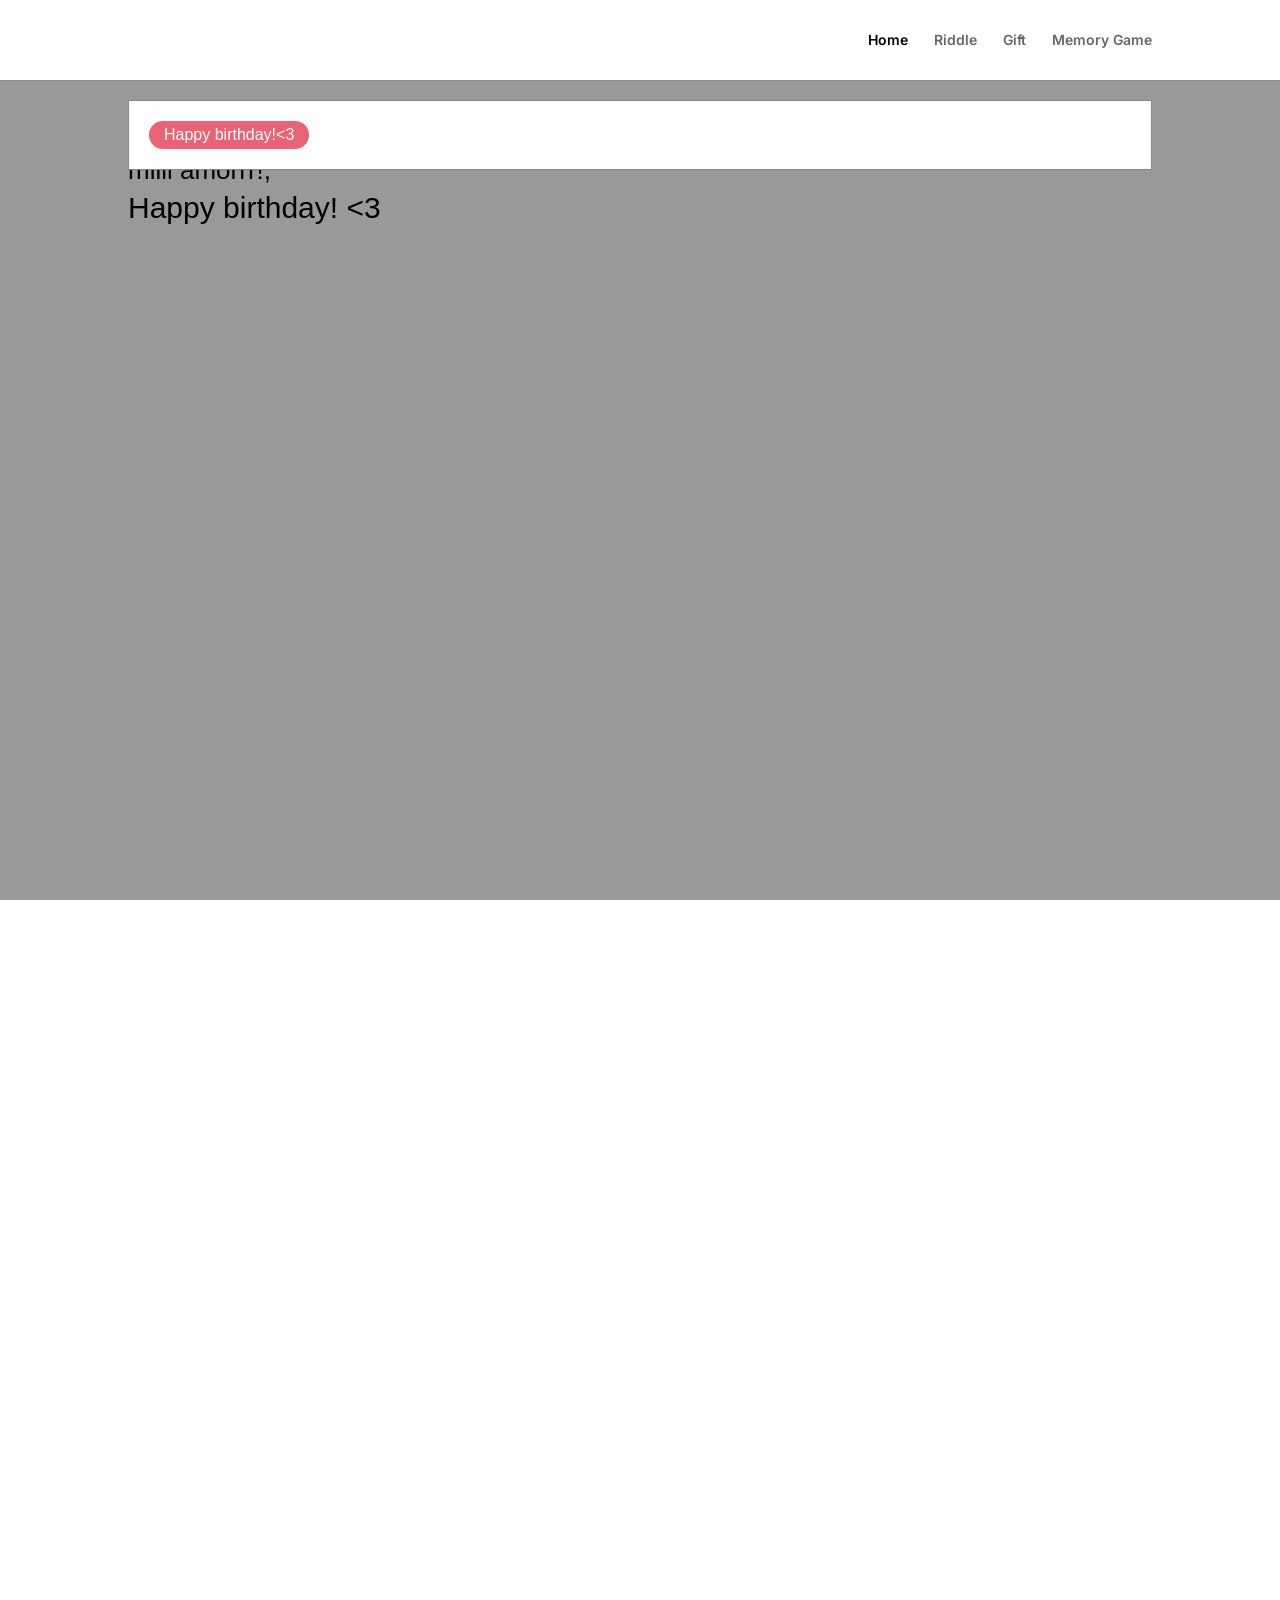
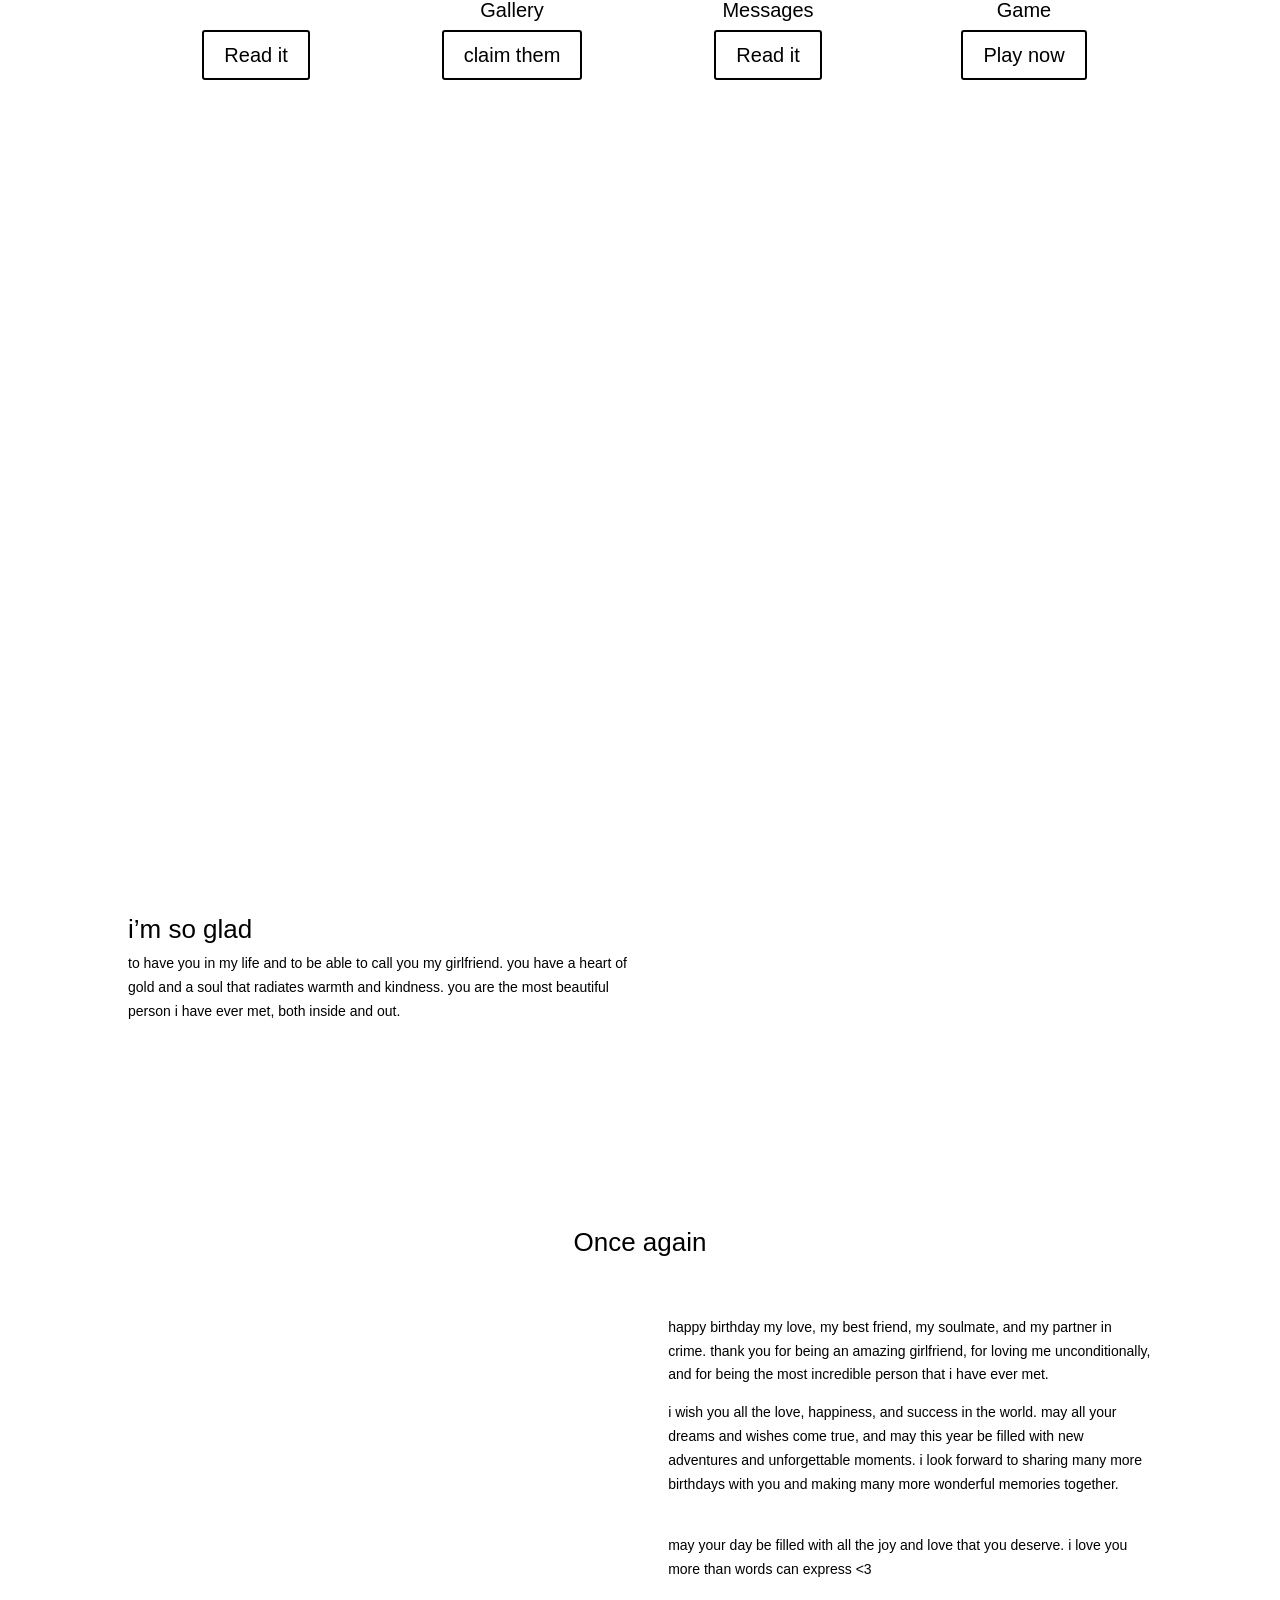
==== commit 75f78bf0: "Update index.html" ====
--- a/index.html
+++ b/index.html
@@ -11,10 +11,21 @@
 	</script>
 
 	<meta name='robots' content='index, follow, max-image-preview:large, max-snippet:-1, max-video-preview:-1' />
-<script type="text/javascript">
+	<style>img:is([sizes="auto" i], [sizes^="auto," i]) { contain-intrinsic-size: 3000px 1500px }</style>
+	<script type="text/javascript">
 			let jqueryParams=[],jQuery=function(r){return jqueryParams=[...jqueryParams,r],jQuery},$=function(r){return jqueryParams=[...jqueryParams,r],$};window.jQuery=jQuery,window.$=jQuery;let customHeadScripts=!1;jQuery.fn=jQuery.prototype={},$.fn=jQuery.prototype={},jQuery.noConflict=function(r){if(window.jQuery)return jQuery=window.jQuery,$=window.jQuery,customHeadScripts=!0,jQuery.noConflict},jQuery.ready=function(r){jqueryParams=[...jqueryParams,r]},$.ready=function(r){jqueryParams=[...jqueryParams,r]},jQuery.load=function(r){jqueryParams=[...jqueryParams,r]},$.load=function(r){jqueryParams=[...jqueryParams,r]},jQuery.fn.ready=function(r){jqueryParams=[...jqueryParams,r]},$.fn.ready=function(r){jqueryParams=[...jqueryParams,r]};</script>
 	<!-- This site is optimized with the Yoast SEO plugin v22.7 - https://yoast.com/wordpress/plugins/seo/ -->
-	<title>Special For Youuu</title>
+	<title>Keepsake - Birthday Website</title>
+	<meta name="description" content="Make their birthday unforgettable with our customizable template. Surprise them with a heartfelt website filled with love and joy." />
+	<link rel="canonical" href="https://happybirthday.keepsake.id/" />
+	<meta property="og:locale" content="en_US" />
+	<meta property="og:type" content="website" />
+	<meta property="og:title" content="Keepsake - Birthday Website" />
+	<meta property="og:description" content="Make their birthday unforgettable with our customizable template. Surprise them with a heartfelt website filled with love and joy." />
+	<meta property="og:url" content="https://happybirthday.keepsake.id/" />
+	<meta property="og:site_name" content="happy birthday sayang" />
+	<meta property="article:modified_time" content="2023-07-18T04:44:10+00:00" />
+	<meta name="twitter:card" content="summary_large_image" />
 	<script type="application/ld+json" class="yoast-schema-graph">{"@context":"https://schema.org","@graph":[{"@type":"WebPage","@id":"https://happybirthday.keepsake.id/","url":"https://happybirthday.keepsake.id/","name":"Keepsake - Birthday Website","isPartOf":{"@id":"https://happybirthday.keepsake.id/#website"},"datePublished":"2023-01-09T08:55:54+00:00","dateModified":"2023-07-18T04:44:10+00:00","description":"Make their birthday unforgettable with our customizable template. Surprise them with a heartfelt website filled with love and joy.","breadcrumb":{"@id":"https://happybirthday.keepsake.id/#breadcrumb"},"inLanguage":"en-US","potentialAction":[{"@type":"ReadAction","target":["https://happybirthday.keepsake.id/"]}]},{"@type":"BreadcrumbList","@id":"https://happybirthday.keepsake.id/#breadcrumb","itemListElement":[{"@type":"ListItem","position":1,"name":"Home"}]},{"@type":"WebSite","@id":"https://happybirthday.keepsake.id/#website","url":"https://happybirthday.keepsake.id/","name":"happy birthday sayang","description":"i love you&lt;3","potentialAction":[{"@type":"SearchAction","target":{"@type":"EntryPoint","urlTemplate":"https://happybirthday.keepsake.id/?s={search_term_string}"},"query-input":"required name=search_term_string"}],"inLanguage":"en-US"}]}</script>
 	<!-- / Yoast SEO plugin. -->
 
@@ -23,15 +34,16 @@
 <link rel="alternate" type="application/rss+xml" title="happy birthday sayang &raquo; Feed" href="https://happybirthday.keepsake.id/feed/" />
 <link rel="alternate" type="application/rss+xml" title="happy birthday sayang &raquo; Comments Feed" href="https://happybirthday.keepsake.id/comments/feed/" />
 <meta content="Divi v.4.20.2" name="generator"/><style id='wp-block-library-theme-inline-css' type='text/css'>
-.wp-block-audio figcaption{color:#555;font-size:13px;text-align:center}.is-dark-theme .wp-block-audio figcaption{color:#ffffffa6}.wp-block-audio{margin:0 0 1em}.wp-block-code{border:1px solid #ccc;border-radius:4px;font-family:Menlo,Consolas,monaco,monospace;padding:.8em 1em}.wp-block-embed figcaption{color:#555;font-size:13px;text-align:center}.is-dark-theme .wp-block-embed figcaption{color:#ffffffa6}.wp-block-embed{margin:0 0 1em}.blocks-gallery-caption{color:#555;font-size:13px;text-align:center}.is-dark-theme .blocks-gallery-caption{color:#ffffffa6}.wp-block-image figcaption{color:#555;font-size:13px;text-align:center}.is-dark-theme .wp-block-image figcaption{color:#ffffffa6}.wp-block-image{margin:0 0 1em}.wp-block-pullquote{border-bottom:4px solid;border-top:4px solid;color:currentColor;margin-bottom:1.75em}.wp-block-pullquote cite,.wp-block-pullquote footer,.wp-block-pullquote__citation{color:currentColor;font-size:.8125em;font-style:normal;text-transform:uppercase}.wp-block-quote{border-left:.25em solid;margin:0 0 1.75em;padding-left:1em}.wp-block-quote cite,.wp-block-quote footer{color:currentColor;font-size:.8125em;font-style:normal;position:relative}.wp-block-quote.has-text-align-right{border-left:none;border-right:.25em solid;padding-left:0;padding-right:1em}.wp-block-quote.has-text-align-center{border:none;padding-left:0}.wp-block-quote.is-large,.wp-block-quote.is-style-large,.wp-block-quote.is-style-plain{border:none}.wp-block-search .wp-block-search__label{font-weight:700}.wp-block-search__button{border:1px solid #ccc;padding:.375em .625em}:where(.wp-block-group.has-background){padding:1.25em 2.375em}.wp-block-separator.has-css-opacity{opacity:.4}.wp-block-separator{border:none;border-bottom:2px solid;margin-left:auto;margin-right:auto}.wp-block-separator.has-alpha-channel-opacity{opacity:1}.wp-block-separator:not(.is-style-wide):not(.is-style-dots){width:100px}.wp-block-separator.has-background:not(.is-style-dots){border-bottom:none;height:1px}.wp-block-separator.has-background:not(.is-style-wide):not(.is-style-dots){height:2px}.wp-block-table{margin:0 0 1em}.wp-block-table td,.wp-block-table th{word-break:normal}.wp-block-table figcaption{color:#555;font-size:13px;text-align:center}.is-dark-theme .wp-block-table figcaption{color:#ffffffa6}.wp-block-video figcaption{color:#555;font-size:13px;text-align:center}.is-dark-theme .wp-block-video figcaption{color:#ffffffa6}.wp-block-video{margin:0 0 1em}.wp-block-template-part.has-background{margin-bottom:0;margin-top:0;padding:1.25em 2.375em}
+.wp-block-audio :where(figcaption){color:#555;font-size:13px;text-align:center}.is-dark-theme .wp-block-audio :where(figcaption){color:#ffffffa6}.wp-block-audio{margin:0 0 1em}.wp-block-code{border:1px solid #ccc;border-radius:4px;font-family:Menlo,Consolas,monaco,monospace;padding:.8em 1em}.wp-block-embed :where(figcaption){color:#555;font-size:13px;text-align:center}.is-dark-theme .wp-block-embed :where(figcaption){color:#ffffffa6}.wp-block-embed{margin:0 0 1em}.blocks-gallery-caption{color:#555;font-size:13px;text-align:center}.is-dark-theme .blocks-gallery-caption{color:#ffffffa6}:root :where(.wp-block-image figcaption){color:#555;font-size:13px;text-align:center}.is-dark-theme :root :where(.wp-block-image figcaption){color:#ffffffa6}.wp-block-image{margin:0 0 1em}.wp-block-pullquote{border-bottom:4px solid;border-top:4px solid;color:currentColor;margin-bottom:1.75em}.wp-block-pullquote cite,.wp-block-pullquote footer,.wp-block-pullquote__citation{color:currentColor;font-size:.8125em;font-style:normal;text-transform:uppercase}.wp-block-quote{border-left:.25em solid;margin:0 0 1.75em;padding-left:1em}.wp-block-quote cite,.wp-block-quote footer{color:currentColor;font-size:.8125em;font-style:normal;position:relative}.wp-block-quote:where(.has-text-align-right){border-left:none;border-right:.25em solid;padding-left:0;padding-right:1em}.wp-block-quote:where(.has-text-align-center){border:none;padding-left:0}.wp-block-quote.is-large,.wp-block-quote.is-style-large,.wp-block-quote:where(.is-style-plain){border:none}.wp-block-search .wp-block-search__label{font-weight:700}.wp-block-search__button{border:1px solid #ccc;padding:.375em .625em}:where(.wp-block-group.has-background){padding:1.25em 2.375em}.wp-block-separator.has-css-opacity{opacity:.4}.wp-block-separator{border:none;border-bottom:2px solid;margin-left:auto;margin-right:auto}.wp-block-separator.has-alpha-channel-opacity{opacity:1}.wp-block-separator:not(.is-style-wide):not(.is-style-dots){width:100px}.wp-block-separator.has-background:not(.is-style-dots){border-bottom:none;height:1px}.wp-block-separator.has-background:not(.is-style-wide):not(.is-style-dots){height:2px}.wp-block-table{margin:0 0 1em}.wp-block-table td,.wp-block-table th{word-break:normal}.wp-block-table :where(figcaption){color:#555;font-size:13px;text-align:center}.is-dark-theme .wp-block-table :where(figcaption){color:#ffffffa6}.wp-block-video :where(figcaption){color:#555;font-size:13px;text-align:center}.is-dark-theme .wp-block-video :where(figcaption){color:#ffffffa6}.wp-block-video{margin:0 0 1em}:root :where(.wp-block-template-part.has-background){margin-bottom:0;margin-top:0;padding:1.25em 2.375em}
 </style>
 <style id='global-styles-inline-css' type='text/css'>
-body{--wp--preset--color--black: #000000;--wp--preset--color--cyan-bluish-gray: #abb8c3;--wp--preset--color--white: #ffffff;--wp--preset--color--pale-pink: #f78da7;--wp--preset--color--vivid-red: #cf2e2e;--wp--preset--color--luminous-vivid-orange: #ff6900;--wp--preset--color--luminous-vivid-amber: #fcb900;--wp--preset--color--light-green-cyan: #7bdcb5;--wp--preset--color--vivid-green-cyan: #00d084;--wp--preset--color--pale-cyan-blue: #8ed1fc;--wp--preset--color--vivid-cyan-blue: #0693e3;--wp--preset--color--vivid-purple: #9b51e0;--wp--preset--gradient--vivid-cyan-blue-to-vivid-purple: linear-gradient(135deg,rgba(6,147,227,1) 0%,rgb(155,81,224) 100%);--wp--preset--gradient--light-green-cyan-to-vivid-green-cyan: linear-gradient(135deg,rgb(122,220,180) 0%,rgb(0,208,130) 100%);--wp--preset--gradient--luminous-vivid-amber-to-luminous-vivid-orange: linear-gradient(135deg,rgba(252,185,0,1) 0%,rgba(255,105,0,1) 100%);--wp--preset--gradient--luminous-vivid-orange-to-vivid-red: linear-gradient(135deg,rgba(255,105,0,1) 0%,rgb(207,46,46) 100%);--wp--preset--gradient--very-light-gray-to-cyan-bluish-gray: linear-gradient(135deg,rgb(238,238,238) 0%,rgb(169,184,195) 100%);--wp--preset--gradient--cool-to-warm-spectrum: linear-gradient(135deg,rgb(74,234,220) 0%,rgb(151,120,209) 20%,rgb(207,42,186) 40%,rgb(238,44,130) 60%,rgb(251,105,98) 80%,rgb(254,248,76) 100%);--wp--preset--gradient--blush-light-purple: linear-gradient(135deg,rgb(255,206,236) 0%,rgb(152,150,240) 100%);--wp--preset--gradient--blush-bordeaux: linear-gradient(135deg,rgb(254,205,165) 0%,rgb(254,45,45) 50%,rgb(107,0,62) 100%);--wp--preset--gradient--luminous-dusk: linear-gradient(135deg,rgb(255,203,112) 0%,rgb(199,81,192) 50%,rgb(65,88,208) 100%);--wp--preset--gradient--pale-ocean: linear-gradient(135deg,rgb(255,245,203) 0%,rgb(182,227,212) 50%,rgb(51,167,181) 100%);--wp--preset--gradient--electric-grass: linear-gradient(135deg,rgb(202,248,128) 0%,rgb(113,206,126) 100%);--wp--preset--gradient--midnight: linear-gradient(135deg,rgb(2,3,129) 0%,rgb(40,116,252) 100%);--wp--preset--font-size--small: 13px;--wp--preset--font-size--medium: 20px;--wp--preset--font-size--large: 36px;--wp--preset--font-size--x-large: 42px;--wp--preset--spacing--20: 0.44rem;--wp--preset--spacing--30: 0.67rem;--wp--preset--spacing--40: 1rem;--wp--preset--spacing--50: 1.5rem;--wp--preset--spacing--60: 2.25rem;--wp--preset--spacing--70: 3.38rem;--wp--preset--spacing--80: 5.06rem;--wp--preset--shadow--natural: 6px 6px 9px rgba(0, 0, 0, 0.2);--wp--preset--shadow--deep: 12px 12px 50px rgba(0, 0, 0, 0.4);--wp--preset--shadow--sharp: 6px 6px 0px rgba(0, 0, 0, 0.2);--wp--preset--shadow--outlined: 6px 6px 0px -3px rgba(255, 255, 255, 1), 6px 6px rgba(0, 0, 0, 1);--wp--preset--shadow--crisp: 6px 6px 0px rgba(0, 0, 0, 1);}body { margin: 0;--wp--style--global--content-size: 823px;--wp--style--global--wide-size: 1080px; }.wp-site-blocks > .alignleft { float: left; margin-right: 2em; }.wp-site-blocks > .alignright { float: right; margin-left: 2em; }.wp-site-blocks > .aligncenter { justify-content: center; margin-left: auto; margin-right: auto; }:where(.is-layout-flex){gap: 0.5em;}:where(.is-layout-grid){gap: 0.5em;}body .is-layout-flow > .alignleft{float: left;margin-inline-start: 0;margin-inline-end: 2em;}body .is-layout-flow > .alignright{float: right;margin-inline-start: 2em;margin-inline-end: 0;}body .is-layout-flow > .aligncenter{margin-left: auto !important;margin-right: auto !important;}body .is-layout-constrained > .alignleft{float: left;margin-inline-start: 0;margin-inline-end: 2em;}body .is-layout-constrained > .alignright{float: right;margin-inline-start: 2em;margin-inline-end: 0;}body .is-layout-constrained > .aligncenter{margin-left: auto !important;margin-right: auto !important;}body .is-layout-constrained > :where(:not(.alignleft):not(.alignright):not(.alignfull)){max-width: var(--wp--style--global--content-size);margin-left: auto !important;margin-right: auto !important;}body .is-layout-constrained > .alignwide{max-width: var(--wp--style--global--wide-size);}body .is-layout-flex{display: flex;}body .is-layout-flex{flex-wrap: wrap;align-items: center;}body .is-layout-flex > *{margin: 0;}body .is-layout-grid{display: grid;}body .is-layout-grid > *{margin: 0;}body{padding-top: 0px;padding-right: 0px;padding-bottom: 0px;padding-left: 0px;}a:where(:not(.wp-element-button)){text-decoration: underline;}.wp-element-button, .wp-block-button__link{background-color: #32373c;border-width: 0;color: #fff;font-family: inherit;font-size: inherit;line-height: inherit;padding: calc(0.667em + 2px) calc(1.333em + 2px);text-decoration: none;}.has-black-color{color: var(--wp--preset--color--black) !important;}.has-cyan-bluish-gray-color{color: var(--wp--preset--color--cyan-bluish-gray) !important;}.has-white-color{color: var(--wp--preset--color--white) !important;}.has-pale-pink-color{color: var(--wp--preset--color--pale-pink) !important;}.has-vivid-red-color{color: var(--wp--preset--color--vivid-red) !important;}.has-luminous-vivid-orange-color{color: var(--wp--preset--color--luminous-vivid-orange) !important;}.has-luminous-vivid-amber-color{color: var(--wp--preset--color--luminous-vivid-amber) !important;}.has-light-green-cyan-color{color: var(--wp--preset--color--light-green-cyan) !important;}.has-vivid-green-cyan-color{color: var(--wp--preset--color--vivid-green-cyan) !important;}.has-pale-cyan-blue-color{color: var(--wp--preset--color--pale-cyan-blue) !important;}.has-vivid-cyan-blue-color{color: var(--wp--preset--color--vivid-cyan-blue) !important;}.has-vivid-purple-color{color: var(--wp--preset--color--vivid-purple) !important;}.has-black-background-color{background-color: var(--wp--preset--color--black) !important;}.has-cyan-bluish-gray-background-color{background-color: var(--wp--preset--color--cyan-bluish-gray) !important;}.has-white-background-color{background-color: var(--wp--preset--color--white) !important;}.has-pale-pink-background-color{background-color: var(--wp--preset--color--pale-pink) !important;}.has-vivid-red-background-color{background-color: var(--wp--preset--color--vivid-red) !important;}.has-luminous-vivid-orange-background-color{background-color: var(--wp--preset--color--luminous-vivid-orange) !important;}.has-luminous-vivid-amber-background-color{background-color: var(--wp--preset--color--luminous-vivid-amber) !important;}.has-light-green-cyan-background-color{background-color: var(--wp--preset--color--light-green-cyan) !important;}.has-vivid-green-cyan-background-color{background-color: var(--wp--preset--color--vivid-green-cyan) !important;}.has-pale-cyan-blue-background-color{background-color: var(--wp--preset--color--pale-cyan-blue) !important;}.has-vivid-cyan-blue-background-color{background-color: var(--wp--preset--color--vivid-cyan-blue) !important;}.has-vivid-purple-background-color{background-color: var(--wp--preset--color--vivid-purple) !important;}.has-black-border-color{border-color: var(--wp--preset--color--black) !important;}.has-cyan-bluish-gray-border-color{border-color: var(--wp--preset--color--cyan-bluish-gray) !important;}.has-white-border-color{border-color: var(--wp--preset--color--white) !important;}.has-pale-pink-border-color{border-color: var(--wp--preset--color--pale-pink) !important;}.has-vivid-red-border-color{border-color: var(--wp--preset--color--vivid-red) !important;}.has-luminous-vivid-orange-border-color{border-color: var(--wp--preset--color--luminous-vivid-orange) !important;}.has-luminous-vivid-amber-border-color{border-color: var(--wp--preset--color--luminous-vivid-amber) !important;}.has-light-green-cyan-border-color{border-color: var(--wp--preset--color--light-green-cyan) !important;}.has-vivid-green-cyan-border-color{border-color: var(--wp--preset--color--vivid-green-cyan) !important;}.has-pale-cyan-blue-border-color{border-color: var(--wp--preset--color--pale-cyan-blue) !important;}.has-vivid-cyan-blue-border-color{border-color: var(--wp--preset--color--vivid-cyan-blue) !important;}.has-vivid-purple-border-color{border-color: var(--wp--preset--color--vivid-purple) !important;}.has-vivid-cyan-blue-to-vivid-purple-gradient-background{background: var(--wp--preset--gradient--vivid-cyan-blue-to-vivid-purple) !important;}.has-light-green-cyan-to-vivid-green-cyan-gradient-background{background: var(--wp--preset--gradient--light-green-cyan-to-vivid-green-cyan) !important;}.has-luminous-vivid-amber-to-luminous-vivid-orange-gradient-background{background: var(--wp--preset--gradient--luminous-vivid-amber-to-luminous-vivid-orange) !important;}.has-luminous-vivid-orange-to-vivid-red-gradient-background{background: var(--wp--preset--gradient--luminous-vivid-orange-to-vivid-red) !important;}.has-very-light-gray-to-cyan-bluish-gray-gradient-background{background: var(--wp--preset--gradient--very-light-gray-to-cyan-bluish-gray) !important;}.has-cool-to-warm-spectrum-gradient-background{background: var(--wp--preset--gradient--cool-to-warm-spectrum) !important;}.has-blush-light-purple-gradient-background{background: var(--wp--preset--gradient--blush-light-purple) !important;}.has-blush-bordeaux-gradient-background{background: var(--wp--preset--gradient--blush-bordeaux) !important;}.has-luminous-dusk-gradient-background{background: var(--wp--preset--gradient--luminous-dusk) !important;}.has-pale-ocean-gradient-background{background: var(--wp--preset--gradient--pale-ocean) !important;}.has-electric-grass-gradient-background{background: var(--wp--preset--gradient--electric-grass) !important;}.has-midnight-gradient-background{background: var(--wp--preset--gradient--midnight) !important;}.has-small-font-size{font-size: var(--wp--preset--font-size--small) !important;}.has-medium-font-size{font-size: var(--wp--preset--font-size--medium) !important;}.has-large-font-size{font-size: var(--wp--preset--font-size--large) !important;}.has-x-large-font-size{font-size: var(--wp--preset--font-size--x-large) !important;}
-.wp-block-navigation a:where(:not(.wp-element-button)){color: inherit;}
+:root{--wp--preset--aspect-ratio--square: 1;--wp--preset--aspect-ratio--4-3: 4/3;--wp--preset--aspect-ratio--3-4: 3/4;--wp--preset--aspect-ratio--3-2: 3/2;--wp--preset--aspect-ratio--2-3: 2/3;--wp--preset--aspect-ratio--16-9: 16/9;--wp--preset--aspect-ratio--9-16: 9/16;--wp--preset--color--black: #000000;--wp--preset--color--cyan-bluish-gray: #abb8c3;--wp--preset--color--white: #ffffff;--wp--preset--color--pale-pink: #f78da7;--wp--preset--color--vivid-red: #cf2e2e;--wp--preset--color--luminous-vivid-orange: #ff6900;--wp--preset--color--luminous-vivid-amber: #fcb900;--wp--preset--color--light-green-cyan: #7bdcb5;--wp--preset--color--vivid-green-cyan: #00d084;--wp--preset--color--pale-cyan-blue: #8ed1fc;--wp--preset--color--vivid-cyan-blue: #0693e3;--wp--preset--color--vivid-purple: #9b51e0;--wp--preset--gradient--vivid-cyan-blue-to-vivid-purple: linear-gradient(135deg,rgba(6,147,227,1) 0%,rgb(155,81,224) 100%);--wp--preset--gradient--light-green-cyan-to-vivid-green-cyan: linear-gradient(135deg,rgb(122,220,180) 0%,rgb(0,208,130) 100%);--wp--preset--gradient--luminous-vivid-amber-to-luminous-vivid-orange: linear-gradient(135deg,rgba(252,185,0,1) 0%,rgba(255,105,0,1) 100%);--wp--preset--gradient--luminous-vivid-orange-to-vivid-red: linear-gradient(135deg,rgba(255,105,0,1) 0%,rgb(207,46,46) 100%);--wp--preset--gradient--very-light-gray-to-cyan-bluish-gray: linear-gradient(135deg,rgb(238,238,238) 0%,rgb(169,184,195) 100%);--wp--preset--gradient--cool-to-warm-spectrum: linear-gradient(135deg,rgb(74,234,220) 0%,rgb(151,120,209) 20%,rgb(207,42,186) 40%,rgb(238,44,130) 60%,rgb(251,105,98) 80%,rgb(254,248,76) 100%);--wp--preset--gradient--blush-light-purple: linear-gradient(135deg,rgb(255,206,236) 0%,rgb(152,150,240) 100%);--wp--preset--gradient--blush-bordeaux: linear-gradient(135deg,rgb(254,205,165) 0%,rgb(254,45,45) 50%,rgb(107,0,62) 100%);--wp--preset--gradient--luminous-dusk: linear-gradient(135deg,rgb(255,203,112) 0%,rgb(199,81,192) 50%,rgb(65,88,208) 100%);--wp--preset--gradient--pale-ocean: linear-gradient(135deg,rgb(255,245,203) 0%,rgb(182,227,212) 50%,rgb(51,167,181) 100%);--wp--preset--gradient--electric-grass: linear-gradient(135deg,rgb(202,248,128) 0%,rgb(113,206,126) 100%);--wp--preset--gradient--midnight: linear-gradient(135deg,rgb(2,3,129) 0%,rgb(40,116,252) 100%);--wp--preset--font-size--small: 13px;--wp--preset--font-size--medium: 20px;--wp--preset--font-size--large: 36px;--wp--preset--font-size--x-large: 42px;--wp--preset--spacing--20: 0.44rem;--wp--preset--spacing--30: 0.67rem;--wp--preset--spacing--40: 1rem;--wp--preset--spacing--50: 1.5rem;--wp--preset--spacing--60: 2.25rem;--wp--preset--spacing--70: 3.38rem;--wp--preset--spacing--80: 5.06rem;--wp--preset--shadow--natural: 6px 6px 9px rgba(0, 0, 0, 0.2);--wp--preset--shadow--deep: 12px 12px 50px rgba(0, 0, 0, 0.4);--wp--preset--shadow--sharp: 6px 6px 0px rgba(0, 0, 0, 0.2);--wp--preset--shadow--outlined: 6px 6px 0px -3px rgba(255, 255, 255, 1), 6px 6px rgba(0, 0, 0, 1);--wp--preset--shadow--crisp: 6px 6px 0px rgba(0, 0, 0, 1);}:root { --wp--style--global--content-size: 823px;--wp--style--global--wide-size: 1080px; }:where(body) { margin: 0; }.wp-site-blocks > .alignleft { float: left; margin-right: 2em; }.wp-site-blocks > .alignright { float: right; margin-left: 2em; }.wp-site-blocks > .aligncenter { justify-content: center; margin-left: auto; margin-right: auto; }:where(.is-layout-flex){gap: 0.5em;}:where(.is-layout-grid){gap: 0.5em;}.is-layout-flow > .alignleft{float: left;margin-inline-start: 0;margin-inline-end: 2em;}.is-layout-flow > .alignright{float: right;margin-inline-start: 2em;margin-inline-end: 0;}.is-layout-flow > .aligncenter{margin-left: auto !important;margin-right: auto !important;}.is-layout-constrained > .alignleft{float: left;margin-inline-start: 0;margin-inline-end: 2em;}.is-layout-constrained > .alignright{float: right;margin-inline-start: 2em;margin-inline-end: 0;}.is-layout-constrained > .aligncenter{margin-left: auto !important;margin-right: auto !important;}.is-layout-constrained > :where(:not(.alignleft):not(.alignright):not(.alignfull)){max-width: var(--wp--style--global--content-size);margin-left: auto !important;margin-right: auto !important;}.is-layout-constrained > .alignwide{max-width: var(--wp--style--global--wide-size);}body .is-layout-flex{display: flex;}.is-layout-flex{flex-wrap: wrap;align-items: center;}.is-layout-flex > :is(*, div){margin: 0;}body .is-layout-grid{display: grid;}.is-layout-grid > :is(*, div){margin: 0;}body{padding-top: 0px;padding-right: 0px;padding-bottom: 0px;padding-left: 0px;}a:where(:not(.wp-element-button)){text-decoration: underline;}:root :where(.wp-element-button, .wp-block-button__link){background-color: #32373c;border-width: 0;color: #fff;font-family: inherit;font-size: inherit;line-height: inherit;padding: calc(0.667em + 2px) calc(1.333em + 2px);text-decoration: none;}.has-black-color{color: var(--wp--preset--color--black) !important;}.has-cyan-bluish-gray-color{color: var(--wp--preset--color--cyan-bluish-gray) !important;}.has-white-color{color: var(--wp--preset--color--white) !important;}.has-pale-pink-color{color: var(--wp--preset--color--pale-pink) !important;}.has-vivid-red-color{color: var(--wp--preset--color--vivid-red) !important;}.has-luminous-vivid-orange-color{color: var(--wp--preset--color--luminous-vivid-orange) !important;}.has-luminous-vivid-amber-color{color: var(--wp--preset--color--luminous-vivid-amber) !important;}.has-light-green-cyan-color{color: var(--wp--preset--color--light-green-cyan) !important;}.has-vivid-green-cyan-color{color: var(--wp--preset--color--vivid-green-cyan) !important;}.has-pale-cyan-blue-color{color: var(--wp--preset--color--pale-cyan-blue) !important;}.has-vivid-cyan-blue-color{color: var(--wp--preset--color--vivid-cyan-blue) !important;}.has-vivid-purple-color{color: var(--wp--preset--color--vivid-purple) !important;}.has-black-background-color{background-color: var(--wp--preset--color--black) !important;}.has-cyan-bluish-gray-background-color{background-color: var(--wp--preset--color--cyan-bluish-gray) !important;}.has-white-background-color{background-color: var(--wp--preset--color--white) !important;}.has-pale-pink-background-color{background-color: var(--wp--preset--color--pale-pink) !important;}.has-vivid-red-background-color{background-color: var(--wp--preset--color--vivid-red) !important;}.has-luminous-vivid-orange-background-color{background-color: var(--wp--preset--color--luminous-vivid-orange) !important;}.has-luminous-vivid-amber-background-color{background-color: var(--wp--preset--color--luminous-vivid-amber) !important;}.has-light-green-cyan-background-color{background-color: var(--wp--preset--color--light-green-cyan) !important;}.has-vivid-green-cyan-background-color{background-color: var(--wp--preset--color--vivid-green-cyan) !important;}.has-pale-cyan-blue-background-color{background-color: var(--wp--preset--color--pale-cyan-blue) !important;}.has-vivid-cyan-blue-background-color{background-color: var(--wp--preset--color--vivid-cyan-blue) !important;}.has-vivid-purple-background-color{background-color: var(--wp--preset--color--vivid-purple) !important;}.has-black-border-color{border-color: var(--wp--preset--color--black) !important;}.has-cyan-bluish-gray-border-color{border-color: var(--wp--preset--color--cyan-bluish-gray) !important;}.has-white-border-color{border-color: var(--wp--preset--color--white) !important;}.has-pale-pink-border-color{border-color: var(--wp--preset--color--pale-pink) !important;}.has-vivid-red-border-color{border-color: var(--wp--preset--color--vivid-red) !important;}.has-luminous-vivid-orange-border-color{border-color: var(--wp--preset--color--luminous-vivid-orange) !important;}.has-luminous-vivid-amber-border-color{border-color: var(--wp--preset--color--luminous-vivid-amber) !important;}.has-light-green-cyan-border-color{border-color: var(--wp--preset--color--light-green-cyan) !important;}.has-vivid-green-cyan-border-color{border-color: var(--wp--preset--color--vivid-green-cyan) !important;}.has-pale-cyan-blue-border-color{border-color: var(--wp--preset--color--pale-cyan-blue) !important;}.has-vivid-cyan-blue-border-color{border-color: var(--wp--preset--color--vivid-cyan-blue) !important;}.has-vivid-purple-border-color{border-color: var(--wp--preset--color--vivid-purple) !important;}.has-vivid-cyan-blue-to-vivid-purple-gradient-background{background: var(--wp--preset--gradient--vivid-cyan-blue-to-vivid-purple) !important;}.has-light-green-cyan-to-vivid-green-cyan-gradient-background{background: var(--wp--preset--gradient--light-green-cyan-to-vivid-green-cyan) !important;}.has-luminous-vivid-amber-to-luminous-vivid-orange-gradient-background{background: var(--wp--preset--gradient--luminous-vivid-amber-to-luminous-vivid-orange) !important;}.has-luminous-vivid-orange-to-vivid-red-gradient-background{background: var(--wp--preset--gradient--luminous-vivid-orange-to-vivid-red) !important;}.has-very-light-gray-to-cyan-bluish-gray-gradient-background{background: var(--wp--preset--gradient--very-light-gray-to-cyan-bluish-gray) !important;}.has-cool-to-warm-spectrum-gradient-background{background: var(--wp--preset--gradient--cool-to-warm-spectrum) !important;}.has-blush-light-purple-gradient-background{background: var(--wp--preset--gradient--blush-light-purple) !important;}.has-blush-bordeaux-gradient-background{background: var(--wp--preset--gradient--blush-bordeaux) !important;}.has-luminous-dusk-gradient-background{background: var(--wp--preset--gradient--luminous-dusk) !important;}.has-pale-ocean-gradient-background{background: var(--wp--preset--gradient--pale-ocean) !important;}.has-electric-grass-gradient-background{background: var(--wp--preset--gradient--electric-grass) !important;}.has-midnight-gradient-background{background: var(--wp--preset--gradient--midnight) !important;}.has-small-font-size{font-size: var(--wp--preset--font-size--small) !important;}.has-medium-font-size{font-size: var(--wp--preset--font-size--medium) !important;}.has-large-font-size{font-size: var(--wp--preset--font-size--large) !important;}.has-x-large-font-size{font-size: var(--wp--preset--font-size--x-large) !important;}
 :where(.wp-block-post-template.is-layout-flex){gap: 1.25em;}:where(.wp-block-post-template.is-layout-grid){gap: 1.25em;}
 :where(.wp-block-columns.is-layout-flex){gap: 2em;}:where(.wp-block-columns.is-layout-grid){gap: 2em;}
-.wp-block-pullquote{font-size: 1.5em;line-height: 1.6;}
+:root :where(.wp-block-pullquote){font-size: 1.5em;line-height: 1.6;}
 </style>
+<link rel='stylesheet' id='magnific-popup-css' href='https://happybirthday.keepsake.id/wp-content/themes/Divi/includes/builder/feature/dynamic-assets/assets/css/magnific_popup.css?ver=2.5.61' type='text/css' media='all' />
+<link rel='stylesheet' id='dsm-animate-css' href='https://happybirthday.keepsake.id/wp-content/plugins/supreme-modules-for-divi/public/css/animate.css?ver=2.5.61' type='text/css' media='all' />
 <link rel='stylesheet' id='pb_animate-css' href='https://happybirthday.keepsake.id/wp-content/plugins/ays-popup-box/public/css/animate.css?ver=3.7.8' type='text/css' media='all' />
 <link rel='stylesheet' id='et-divi-open-sans-css' href='https://fonts.googleapis.com/css?family=Open+Sans:300italic,400italic,600italic,700italic,800italic,400,300,600,700,800&#038;subset=latin,latin-ext&#038;display=swap' type='text/css' media='all' />
 <style id='divi-style-inline-inline-css' type='text/css'>
@@ -46,7 +58,7 @@
 License URI: http://www.gnu.org/licenses/gpl-2.0.html
 */
 
-a,abbr,acronym,address,applet,b,big,blockquote,body,center,cite,code,dd,del,dfn,div,dl,dt,em,fieldset,font,form,h1,h2,h3,h4,h5,h6,html,i,iframe,img,ins,kbd,label,legend,li,object,ol,p,pre,q,s,samp,small,span,strike,strong,sub,sup,tt,u,ul,var{margin:0;padding:0;border:0;outline:0;font-size:100%;-ms-text-size-adjust:100%;-webkit-text-size-adjust:100%;vertical-align:baseline;background:transparent}body{line-height:1}ol,ul{list-style:none}blockquote,q{quotes:none}blockquote:after,blockquote:before,q:after,q:before{content:"";content:none}blockquote{margin:20px 0 30px;border-left:5px solid;padding-left:20px}:focus{outline:0}del{text-decoration:line-through}pre{overflow:auto;padding:10px}figure{margin:0}table{border-collapse:collapse;border-spacing:0}article,aside,footer,header,hgroup,nav,section{display:block}body{font-family:Open Sans,Arial,sans-serif;font-size:14px;color:#666;background-color:#fff;line-height:1.7em;font-weight:500;-webkit-font-smoothing:antialiased;-moz-osx-font-smoothing:grayscale}body.page-template-page-template-blank-php #page-container{padding-top:0!important}body.et_cover_background{background-size:cover!important;background-position:top!important;background-repeat:no-repeat!important;background-attachment:fixed}a{color:#2ea3f2}a,a:hover{text-decoration:none}p{padding-bottom:1em}p:not(.has-background):last-of-type{padding-bottom:0}p.et_normal_padding{padding-bottom:1em}strong{font-weight:700}cite,em,i{font-style:italic}code,pre{font-family:Courier New,monospace;margin-bottom:10px}ins{text-decoration:none}sub,sup{height:0;line-height:1;position:relative;vertical-align:baseline}sup{bottom:.8em}sub{top:.3em}dl{margin:0 0 1.5em}dl dt{font-weight:700}dd{margin-left:1.5em}blockquote p{padding-bottom:0}embed,iframe,object,video{max-width:100%}h1,h2,h3,h4,h5,h6{color:#333;padding-bottom:10px;line-height:1em;font-weight:500}h1 a,h2 a,h3 a,h4 a,h5 a,h6 a{color:inherit}h1{font-size:30px}h2{font-size:26px}h3{font-size:22px}h4{font-size:18px}h5{font-size:16px}h6{font-size:14px}input{-webkit-appearance:none}input[type=checkbox]{-webkit-appearance:checkbox}input[type=radio]{-webkit-appearance:radio}input.text,input.title,input[type=email],input[type=password],input[type=tel],input[type=text],select,textarea{background-color:#fff;border:1px solid #bbb;padding:2px;color:#4e4e4e}input.text:focus,input.title:focus,input[type=text]:focus,select:focus,textarea:focus{border-color:#2d3940;color:#3e3e3e}input.text,input.title,input[type=text],select,textarea{margin:0}textarea{padding:4px}button,input,select,textarea{font-family:inherit}img{max-width:100%;height:auto}.clear{clear:both}br.clear{margin:0;padding:0}.pagination{clear:both}#et_search_icon:hover,.et-social-icon a:hover,.et_password_protected_form .et_submit_button,.form-submit .et_pb_buttontton.alt.disabled,.nav-single a,.posted_in a{color:#2ea3f2}.et-search-form,blockquote{border-color:#2ea3f2}#main-content{background-color:#fff}.container{width:80%;max-width:1080px;margin:auto;position:relative}body:not(.et-tb) #main-content .container,body:not(.et-tb-has-header) #main-content .container{padding-top:58px}.et_full_width_page #main-content .container:before{display:none}.main_title{margin-bottom:20px}.et_password_protected_form .et_submit_button:hover,.form-submit .et_pb_button:hover{background:rgba(0,0,0,.05)}.et_button_icon_visible .et_pb_button{padding-right:2em;padding-left:.7em}.et_button_icon_visible .et_pb_button:after{opacity:1;margin-left:0}.et_button_left .et_pb_button:hover:after{left:.15em}.et_button_left .et_pb_button:after{margin-left:0;left:1em}.et_button_icon_visible.et_button_left .et_pb_button,.et_button_left .et_pb_button:hover,.et_button_left .et_pb_module .et_pb_button:hover{padding-left:2em;padding-right:.7em}.et_button_icon_visible.et_button_left .et_pb_button:after,.et_button_left .et_pb_button:hover:after{left:.15em}.et_password_protected_form .et_submit_button:hover,.form-submit .et_pb_button:hover{padding:.3em 1em}.et_button_no_icon .et_pb_button:after{display:none}.et_button_no_icon.et_button_icon_visible.et_button_left .et_pb_button,.et_button_no_icon.et_button_left .et_pb_button:hover,.et_button_no_icon .et_pb_button,.et_button_no_icon .et_pb_button:hover{padding:.3em 1em!important}.et_button_custom_icon .et_pb_button:after{line-height:1.7em}.et_button_custom_icon.et_button_icon_visible .et_pb_button:after,.et_button_custom_icon .et_pb_button:hover:after{margin-left:.3em}#left-area .post_format-post-format-gallery .wp-block-gallery:first-of-type{padding:0;margin-bottom:-16px}.entry-content table:not(.variations){border:1px solid #eee;margin:0 0 15px;text-align:left;width:100%}.entry-content thead th,.entry-content tr th{color:#555;font-weight:700;padding:9px 24px}.entry-content tr td{border-top:1px solid #eee;padding:6px 24px}#left-area ul,.entry-content ul,.et-l--body ul,.et-l--footer ul,.et-l--header ul{list-style-type:disc;padding:0 0 23px 1em;line-height:26px}#left-area ol,.entry-content ol,.et-l--body ol,.et-l--footer ol,.et-l--header ol{list-style-type:decimal;list-style-position:inside;padding:0 0 23px;line-height:26px}#left-area ul li ul,.entry-content ul li ol{padding:2px 0 2px 20px}#left-area ol li ul,.entry-content ol li ol,.et-l--body ol li ol,.et-l--footer ol li ol,.et-l--header ol li ol{padding:2px 0 2px 35px}#left-area ul.wp-block-gallery{display:-webkit-box;display:-ms-flexbox;display:flex;-ms-flex-wrap:wrap;flex-wrap:wrap;list-style-type:none;padding:0}#left-area ul.products{padding:0!important;line-height:1.7!important;list-style:none!important}.gallery-item a{display:block}.gallery-caption,.gallery-item a{width:90%}#wpadminbar{z-index:100001}#left-area .post-meta{font-size:14px;padding-bottom:15px}#left-area .post-meta a{text-decoration:none;color:#666}#left-area .et_featured_image{padding-bottom:7px}.single .post{padding-bottom:25px}body.single .et_audio_content{margin-bottom:-6px}.nav-single a{text-decoration:none;color:#2ea3f2;font-size:14px;font-weight:400}.nav-previous{float:left}.nav-next{float:right}.et_password_protected_form p input{background-color:#eee;border:none!important;width:100%!important;border-radius:0!important;font-size:14px;color:#999!important;padding:16px!important;-webkit-box-sizing:border-box;box-sizing:border-box}.et_password_protected_form label{display:none}.et_password_protected_form .et_submit_button{font-family:inherit;display:block;float:right;margin:8px auto 0;cursor:pointer}.post-password-required p.nocomments.container{max-width:100%}.post-password-required p.nocomments.container:before{display:none}.aligncenter,div.post .new-post .aligncenter{display:block;margin-left:auto;margin-right:auto}.wp-caption{border:1px solid #ddd;text-align:center;background-color:#f3f3f3;margin-bottom:10px;max-width:96%;padding:8px}.wp-caption.alignleft{margin:0 30px 20px 0}.wp-caption.alignright{margin:0 0 20px 30px}.wp-caption img{margin:0;padding:0;border:0}.wp-caption p.wp-caption-text{font-size:12px;padding:0 4px 5px;margin:0}.alignright{float:right}.alignleft{float:left}img.alignleft{display:inline;float:left;margin-right:15px}img.alignright{display:inline;float:right;margin-left:15px}.page.et_pb_pagebuilder_layout #main-content{background-color:transparent}body #main-content .et_builder_inner_content>h1,body #main-content .et_builder_inner_content>h2,body #main-content .et_builder_inner_content>h3,body #main-content .et_builder_inner_content>h4,body #main-content .et_builder_inner_content>h5,body #main-content .et_builder_inner_content>h6{line-height:1.4em}body #main-content .et_builder_inner_content>p{line-height:1.7em}.wp-block-pullquote{margin:20px 0 30px}.wp-block-pullquote.has-background blockquote{border-left:none}.wp-block-group.has-background{padding:1.5em 1.5em .5em}@media (min-width:981px){#left-area{width:79.125%;padding-bottom:23px}#main-content .container:before{content:"";position:absolute;top:0;height:100%;width:1px;background-color:#e2e2e2}.et_full_width_page #left-area,.et_no_sidebar #left-area{float:none;width:100%!important}.et_full_width_page #left-area{padding-bottom:0}.et_no_sidebar #main-content .container:before{display:none}}@media (max-width:980px){#page-container{padding-top:80px}.et-tb #page-container,.et-tb-has-header #page-container{padding-top:0!important}#left-area,#sidebar{width:100%!important}#main-content .container:before{display:none!important}.et_full_width_page .et_gallery_item:nth-child(4n+1){clear:none}}@media print{#page-container{padding-top:0!important}}#wp-admin-bar-et-use-visual-builder a:before{font-family:ETmodules!important;content:"\e625";font-size:30px!important;width:28px;margin-top:-3px;color:#974df3!important}#wp-admin-bar-et-use-visual-builder:hover a:before{color:#fff!important}#wp-admin-bar-et-use-visual-builder:hover a,#wp-admin-bar-et-use-visual-builder a:hover{transition:background-color .10s ease;-webkit-transition:background-color .10s ease;-moz-transition:background-color .10s ease;background-color:#7e3bd0!important;color:#fff!important}* html .clearfix,:first-child+html .clearfix{zoom:1}.iphone .et_pb_section_video_bg video::-webkit-media-controls-start-playback-button{display:none!important;-webkit-appearance:none}.et_mobile_device .et_pb_section_parallax .et_pb_parallax_css{background-attachment:scroll}.et-social-facebook a.icon:before{content:"\e093"}.et-social-twitter a.icon:before{content:"\e094"}.et-social-google-plus a.icon:before{content:"\e096"}.et-social-instagram a.icon:before{content:"\e09a"}.et-social-rss a.icon:before{content:"\e09e"}.ai1ec-single-event:after{content:" ";display:table;clear:both}.evcal_event_details .evcal_evdata_cell .eventon_details_shading_bot.eventon_details_shading_bot{z-index:3}.wp-block-divi-layout{margin-bottom:1em}*{-webkit-box-sizing:border-box;box-sizing:border-box}#et-info-email:before,#et-info-phone:before,#et_search_icon:before,.comment-reply-link:after,.et-cart-info span:before,.et-pb-arrow-next:before,.et-pb-arrow-prev:before,.et-social-icon a:before,.et_audio_container .mejs-playpause-button button:before,.et_audio_container .mejs-volume-button button:before,.et_overlay:before,.et_password_protected_form .et_submit_button:after,.et_pb_button:after,.et_pb_contact_reset:after,.et_pb_contact_submit:after,.et_pb_font_icon:before,.et_pb_newsletter_button:after,.et_pb_pricing_table_button:after,.et_pb_promo_button:after,.et_pb_testimonial:before,.et_pb_toggle_title:before,.form-submit .et_pb_button:after,.mobile_menu_bar:before,a.et_pb_more_button:after{font-family:ETmodules!important;speak:none;font-style:normal;font-weight:400;-webkit-font-feature-settings:normal;font-feature-settings:normal;font-variant:normal;text-transform:none;line-height:1;-webkit-font-smoothing:antialiased;-moz-osx-font-smoothing:grayscale;text-shadow:0 0;direction:ltr}.et-pb-icon,.et_pb_custom_button_icon.et_pb_button:after,.et_pb_login .et_pb_custom_button_icon.et_pb_button:after,.et_pb_woo_custom_button_icon .button.et_pb_custom_button_icon.et_pb_button:after,.et_pb_woo_custom_button_icon .button.et_pb_custom_button_icon.et_pb_button:hover:after{content:attr(data-icon)}.et-pb-icon{font-family:ETmodules;speak:none;font-weight:400;-webkit-font-feature-settings:normal;font-feature-settings:normal;font-variant:normal;text-transform:none;line-height:1;-webkit-font-smoothing:antialiased;font-size:96px;font-style:normal;display:inline-block;-webkit-box-sizing:border-box;box-sizing:border-box;direction:ltr}#et-ajax-saving{display:none;-webkit-transition:background .3s,-webkit-box-shadow .3s;transition:background .3s,-webkit-box-shadow .3s;transition:background .3s,box-shadow .3s;transition:background .3s,box-shadow .3s,-webkit-box-shadow .3s;-webkit-box-shadow:rgba(0,139,219,.247059) 0 0 60px;box-shadow:0 0 60px rgba(0,139,219,.247059);position:fixed;top:50%;left:50%;width:50px;height:50px;background:#fff;border-radius:50px;margin:-25px 0 0 -25px;z-index:999999;text-align:center}#et-ajax-saving img{margin:9px}.et-safe-mode-indicator,.et-safe-mode-indicator:focus,.et-safe-mode-indicator:hover{-webkit-box-shadow:0 5px 10px rgba(41,196,169,.15);box-shadow:0 5px 10px rgba(41,196,169,.15);background:#29c4a9;color:#fff;font-size:14px;font-weight:600;padding:12px;line-height:16px;border-radius:3px;position:fixed;bottom:30px;right:30px;z-index:999999;text-decoration:none;font-family:Open Sans,sans-serif;-webkit-font-smoothing:antialiased;-moz-osx-font-smoothing:grayscale}.et_pb_button{font-size:20px;font-weight:500;padding:.3em 1em;line-height:1.7em!important;background-color:transparent;background-size:cover;background-position:50%;background-repeat:no-repeat;border:2px solid;border-radius:3px;-webkit-transition-duration:.2s;transition-duration:.2s;-webkit-transition-property:all!important;transition-property:all!important}.et_pb_button,.et_pb_button_inner{position:relative}.et_pb_button:hover,.et_pb_module .et_pb_button:hover{border:2px solid transparent;padding:.3em 2em .3em .7em}.et_pb_button:hover{background-color:hsla(0,0%,100%,.2)}.et_pb_bg_layout_light.et_pb_button:hover,.et_pb_bg_layout_light .et_pb_button:hover{background-color:rgba(0,0,0,.05)}.et_pb_button:after,.et_pb_button:before{font-size:32px;line-height:1em;content:"\35";opacity:0;position:absolute;margin-left:-1em;-webkit-transition:all .2s;transition:all .2s;text-transform:none;-webkit-font-feature-settings:"kern" off;font-feature-settings:"kern" off;font-variant:none;font-style:normal;font-weight:400;text-shadow:none}.et_pb_button.et_hover_enabled:hover:after,.et_pb_button.et_pb_hovered:hover:after{-webkit-transition:none!important;transition:none!important}.et_pb_button:before{display:none}.et_pb_button:hover:after{opacity:1;margin-left:0}.et_pb_column_1_3 h1,.et_pb_column_1_4 h1,.et_pb_column_1_5 h1,.et_pb_column_1_6 h1,.et_pb_column_2_5 h1{font-size:26px}.et_pb_column_1_3 h2,.et_pb_column_1_4 h2,.et_pb_column_1_5 h2,.et_pb_column_1_6 h2,.et_pb_column_2_5 h2{font-size:23px}.et_pb_column_1_3 h3,.et_pb_column_1_4 h3,.et_pb_column_1_5 h3,.et_pb_column_1_6 h3,.et_pb_column_2_5 h3{font-size:20px}.et_pb_column_1_3 h4,.et_pb_column_1_4 h4,.et_pb_column_1_5 h4,.et_pb_column_1_6 h4,.et_pb_column_2_5 h4{font-size:18px}.et_pb_column_1_3 h5,.et_pb_column_1_4 h5,.et_pb_column_1_5 h5,.et_pb_column_1_6 h5,.et_pb_column_2_5 h5{font-size:16px}.et_pb_column_1_3 h6,.et_pb_column_1_4 h6,.et_pb_column_1_5 h6,.et_pb_column_1_6 h6,.et_pb_column_2_5 h6{font-size:15px}.et_pb_bg_layout_dark,.et_pb_bg_layout_dark h1,.et_pb_bg_layout_dark h2,.et_pb_bg_layout_dark h3,.et_pb_bg_layout_dark h4,.et_pb_bg_layout_dark h5,.et_pb_bg_layout_dark h6{color:#fff!important}.et_pb_module.et_pb_text_align_left{text-align:left}.et_pb_module.et_pb_text_align_center{text-align:center}.et_pb_module.et_pb_text_align_right{text-align:right}.et_pb_module.et_pb_text_align_justified{text-align:justify}.clearfix:after{visibility:hidden;display:block;font-size:0;content:" ";clear:both;height:0}.et_pb_bg_layout_light .et_pb_more_button{color:#2ea3f2}.et_builder_inner_content{position:relative;z-index:1}header .et_builder_inner_content{z-index:2}.et_pb_css_mix_blend_mode_passthrough{mix-blend-mode:unset!important}.et_pb_image_container{margin:-20px -20px 29px}.et_pb_module_inner{position:relative}.et_hover_enabled_preview{z-index:2}.et_hover_enabled:hover{position:relative;z-index:2}.et_pb_all_tabs,.et_pb_module,.et_pb_posts_nav a,.et_pb_tab,.et_pb_with_background{position:relative;background-size:cover;background-position:50%;background-repeat:no-repeat}.et_pb_background_mask,.et_pb_background_pattern{bottom:0;left:0;position:absolute;right:0;top:0}.et_pb_background_mask{background-size:calc(100% + 2px) calc(100% + 2px);background-repeat:no-repeat;background-position:50%;overflow:hidden}.et_pb_background_pattern{background-position:0 0;background-repeat:repeat}.et_pb_with_border{position:relative;border:0 solid #333}.post-password-required .et_pb_row{padding:0;width:100%}.post-password-required .et_password_protected_form{min-height:0}body.et_pb_pagebuilder_layout.et_pb_show_title .post-password-required .et_password_protected_form h1,body:not(.et_pb_pagebuilder_layout) .post-password-required .et_password_protected_form h1{display:none}.et_pb_no_bg{padding:0!important}.et_overlay.et_pb_inline_icon:before,.et_pb_inline_icon:before{content:attr(data-icon)}.et_pb_more_button{color:inherit;text-shadow:none;text-decoration:none;display:inline-block;margin-top:20px}.et_parallax_bg_wrap{overflow:hidden;position:absolute;top:0;right:0;bottom:0;left:0}.et_parallax_bg{background-repeat:no-repeat;background-position:top;background-size:cover;position:absolute;bottom:0;left:0;width:100%;height:100%;display:block}.et_parallax_bg.et_parallax_bg__hover,.et_parallax_bg.et_parallax_bg_phone,.et_parallax_bg.et_parallax_bg_tablet,.et_parallax_gradient.et_parallax_gradient__hover,.et_parallax_gradient.et_parallax_gradient_phone,.et_parallax_gradient.et_parallax_gradient_tablet,.et_pb_section_parallax_hover:hover .et_parallax_bg:not(.et_parallax_bg__hover),.et_pb_section_parallax_hover:hover .et_parallax_gradient:not(.et_parallax_gradient__hover){display:none}.et_pb_section_parallax_hover:hover .et_parallax_bg.et_parallax_bg__hover,.et_pb_section_parallax_hover:hover .et_parallax_gradient.et_parallax_gradient__hover{display:block}.et_parallax_gradient{bottom:0;display:block;left:0;position:absolute;right:0;top:0}.et_pb_module.et_pb_section_parallax,.et_pb_posts_nav a.et_pb_section_parallax,.et_pb_tab.et_pb_section_parallax{position:relative}.et_pb_section_parallax .et_pb_parallax_css,.et_pb_slides .et_parallax_bg.et_pb_parallax_css{background-attachment:fixed}body.et-bfb .et_pb_section_parallax .et_pb_parallax_css,body.et-bfb .et_pb_slides .et_parallax_bg.et_pb_parallax_css{background-attachment:scroll;bottom:auto}.et_pb_section_parallax.et_pb_column .et_pb_module,.et_pb_section_parallax.et_pb_row .et_pb_column,.et_pb_section_parallax.et_pb_row .et_pb_module{z-index:9;position:relative}.et_pb_more_button:hover:after{opacity:1;margin-left:0}.et_pb_preload .et_pb_section_video_bg,.et_pb_preload>div{visibility:hidden}.et_pb_preload,.et_pb_section.et_pb_section_video.et_pb_preload{position:relative;background:#464646!important}.et_pb_preload:before{content:"";position:absolute;top:50%;left:50%;background:url(https://happybirthday.keepsake.id/wp-content/themes/Divi/includes/builder/styles/images/preloader.gif) no-repeat;border-radius:32px;width:32px;height:32px;margin:-16px 0 0 -16px}.box-shadow-overlay{position:absolute;top:0;left:0;width:100%;height:100%;z-index:10;pointer-events:none}.et_pb_section>.box-shadow-overlay~.et_pb_row{z-index:11}body.safari .section_has_divider{will-change:transform}.et_pb_row>.box-shadow-overlay{z-index:8}.has-box-shadow-overlay{position:relative}.et_clickable{cursor:pointer}.screen-reader-text{border:0;clip:rect(1px,1px,1px,1px);-webkit-clip-path:inset(50%);clip-path:inset(50%);height:1px;margin:-1px;overflow:hidden;padding:0;position:absolute!important;width:1px;word-wrap:normal!important}.et_multi_view_hidden,.et_multi_view_hidden_image{display:none!important}@keyframes multi-view-image-fade{0%{opacity:0}10%{opacity:.1}20%{opacity:.2}30%{opacity:.3}40%{opacity:.4}50%{opacity:.5}60%{opacity:.6}70%{opacity:.7}80%{opacity:.8}90%{opacity:.9}to{opacity:1}}.et_multi_view_image__loading{visibility:hidden}.et_multi_view_image__loaded{-webkit-animation:multi-view-image-fade .10s;animation:multi-view-image-fade .10s}#et-pb-motion-effects-offset-tracker{visibility:hidden!important;opacity:0;position:absolute;top:0;left:0}.et-pb-before-scroll-animation{opacity:0}header.et-l.et-l--header:after{clear:both;display:block;content:""}.et_pb_module{-webkit-animation-timing-function:linear;animation-timing-function:linear;-webkit-animation-duration:.2s;animation-duration:.2s}@-webkit-keyframes fadeBottom{0%{opacity:0;-webkit-transform:translateY(10%);transform:translateY(10%)}to{opacity:1;-webkit-transform:translateY(0);transform:translateY(0)}}@keyframes fadeBottom{0%{opacity:0;-webkit-transform:translateY(10%);transform:translateY(10%)}to{opacity:1;-webkit-transform:translateY(0);transform:translateY(0)}}@-webkit-keyframes fadeLeft{0%{opacity:0;-webkit-transform:translateX(-10%);transform:translateX(-10%)}to{opacity:1;-webkit-transform:translateX(0);transform:translateX(0)}}@keyframes fadeLeft{0%{opacity:0;-webkit-transform:translateX(-10%);transform:translateX(-10%)}to{opacity:1;-webkit-transform:translateX(0);transform:translateX(0)}}@-webkit-keyframes fadeRight{0%{opacity:0;-webkit-transform:translateX(10%);transform:translateX(10%)}to{opacity:1;-webkit-transform:translateX(0);transform:translateX(0)}}@keyframes fadeRight{0%{opacity:0;-webkit-transform:translateX(10%);transform:translateX(10%)}to{opacity:1;-webkit-transform:translateX(0);transform:translateX(0)}}@-webkit-keyframes fadeTop{0%{opacity:0;-webkit-transform:translateY(-10%);transform:translateY(-10%)}to{opacity:1;-webkit-transform:translateX(0);transform:translateX(0)}}@keyframes fadeTop{0%{opacity:0;-webkit-transform:translateY(-10%);transform:translateY(-10%)}to{opacity:1;-webkit-transform:translateX(0);transform:translateX(0)}}@-webkit-keyframes fadeIn{0%{opacity:0}to{opacity:1}}@keyframes fadeIn{0%{opacity:0}to{opacity:1}}.et-waypoint:not(.et_pb_counters){opacity:0}@media (min-width:981px){.et_pb_section.et_section_specialty div.et_pb_row .et_pb_column .et_pb_column .et_pb_module.et-last-child,.et_pb_section.et_section_specialty div.et_pb_row .et_pb_column .et_pb_column .et_pb_module:last-child,.et_pb_section.et_section_specialty div.et_pb_row .et_pb_column .et_pb_row_inner .et_pb_column .et_pb_module.et-last-child,.et_pb_section.et_section_specialty div.et_pb_row .et_pb_column .et_pb_row_inner .et_pb_column .et_pb_module:last-child,.et_pb_section div.et_pb_row .et_pb_column .et_pb_module.et-last-child,.et_pb_section div.et_pb_row .et_pb_column .et_pb_module:last-child{margin-bottom:0}}@media (max-width:980px){.et_overlay.et_pb_inline_icon_tablet:before,.et_pb_inline_icon_tablet:before{content:attr(data-icon-tablet)}.et_parallax_bg.et_parallax_bg_tablet_exist,.et_parallax_gradient.et_parallax_gradient_tablet_exist{display:none}.et_parallax_bg.et_parallax_bg_tablet,.et_parallax_gradient.et_parallax_gradient_tablet{display:block}.et_pb_column .et_pb_module{margin-bottom:30px}.et_pb_row .et_pb_column .et_pb_module.et-last-child,.et_pb_row .et_pb_column .et_pb_module:last-child,.et_section_specialty .et_pb_row .et_pb_column .et_pb_module.et-last-child,.et_section_specialty .et_pb_row .et_pb_column .et_pb_module:last-child{margin-bottom:0}.et_pb_more_button{display:inline-block!important}.et_pb_bg_layout_light_tablet.et_pb_button,.et_pb_bg_layout_light_tablet.et_pb_module.et_pb_button,.et_pb_bg_layout_light_tablet .et_pb_more_button{color:#2ea3f2}.et_pb_bg_layout_light_tablet .et_pb_forgot_password a{color:#666}.et_pb_bg_layout_light_tablet h1,.et_pb_bg_layout_light_tablet h2,.et_pb_bg_layout_light_tablet h3,.et_pb_bg_layout_light_tablet h4,.et_pb_bg_layout_light_tablet h5,.et_pb_bg_layout_light_tablet h6{color:#333!important}.et_pb_module .et_pb_bg_layout_light_tablet.et_pb_button{color:#2ea3f2!important}.et_pb_bg_layout_light_tablet{color:#666!important}.et_pb_bg_layout_dark_tablet,.et_pb_bg_layout_dark_tablet h1,.et_pb_bg_layout_dark_tablet h2,.et_pb_bg_layout_dark_tablet h3,.et_pb_bg_layout_dark_tablet h4,.et_pb_bg_layout_dark_tablet h5,.et_pb_bg_layout_dark_tablet h6{color:#fff!important}.et_pb_bg_layout_dark_tablet.et_pb_button,.et_pb_bg_layout_dark_tablet.et_pb_module.et_pb_button,.et_pb_bg_layout_dark_tablet .et_pb_more_button{color:inherit}.et_pb_bg_layout_dark_tablet .et_pb_forgot_password a{color:#fff}.et_pb_module.et_pb_text_align_left-tablet{text-align:left}.et_pb_module.et_pb_text_align_center-tablet{text-align:center}.et_pb_module.et_pb_text_align_right-tablet{text-align:right}.et_pb_module.et_pb_text_align_justified-tablet{text-align:justify}}@media (max-width:767px){.et_pb_more_button{display:inline-block!important}.et_overlay.et_pb_inline_icon_phone:before,.et_pb_inline_icon_phone:before{content:attr(data-icon-phone)}.et_parallax_bg.et_parallax_bg_phone_exist,.et_parallax_gradient.et_parallax_gradient_phone_exist{display:none}.et_parallax_bg.et_parallax_bg_phone,.et_parallax_gradient.et_parallax_gradient_phone{display:block}.et-hide-mobile{display:none!important}.et_pb_bg_layout_light_phone.et_pb_button,.et_pb_bg_layout_light_phone.et_pb_module.et_pb_button,.et_pb_bg_layout_light_phone .et_pb_more_button{color:#2ea3f2}.et_pb_bg_layout_light_phone .et_pb_forgot_password a{color:#666}.et_pb_bg_layout_light_phone h1,.et_pb_bg_layout_light_phone h2,.et_pb_bg_layout_light_phone h3,.et_pb_bg_layout_light_phone h4,.et_pb_bg_layout_light_phone h5,.et_pb_bg_layout_light_phone h6{color:#333!important}.et_pb_module .et_pb_bg_layout_light_phone.et_pb_button{color:#2ea3f2!important}.et_pb_bg_layout_light_phone{color:#666!important}.et_pb_bg_layout_dark_phone,.et_pb_bg_layout_dark_phone h1,.et_pb_bg_layout_dark_phone h2,.et_pb_bg_layout_dark_phone h3,.et_pb_bg_layout_dark_phone h4,.et_pb_bg_layout_dark_phone h5,.et_pb_bg_layout_dark_phone h6{color:#fff!important}.et_pb_bg_layout_dark_phone.et_pb_button,.et_pb_bg_layout_dark_phone.et_pb_module.et_pb_button,.et_pb_bg_layout_dark_phone .et_pb_more_button{color:inherit}.et_pb_module .et_pb_bg_layout_dark_phone.et_pb_button{color:#fff!important}.et_pb_bg_layout_dark_phone .et_pb_forgot_password a{color:#fff}.et_pb_module.et_pb_text_align_left-phone{text-align:left}.et_pb_module.et_pb_text_align_center-phone{text-align:center}.et_pb_module.et_pb_text_align_right-phone{text-align:right}.et_pb_module.et_pb_text_align_justified-phone{text-align:justify}}@media (max-width:479px){a.et_pb_more_button{display:block}}@media (min-width:768px) and (max-width:980px){[data-et-multi-view-load-tablet-hidden=true]:not(.et_multi_view_swapped){display:none!important}}@media (max-width:767px){[data-et-multi-view-load-phone-hidden=true]:not(.et_multi_view_swapped){display:none!important}}.et_pb_menu.et_pb_menu--style-inline_centered_logo .et_pb_menu__menu nav ul{-webkit-box-pack:center;-ms-flex-pack:center;justify-content:center}@-webkit-keyframes multi-view-image-fade{0%{-webkit-transform:scale(1);transform:scale(1);opacity:1}50%{-webkit-transform:scale(1.01);transform:scale(1.01);opacity:1}to{-webkit-transform:scale(1);transform:scale(1);opacity:1}}
+a,abbr,acronym,address,applet,b,big,blockquote,body,center,cite,code,dd,del,dfn,div,dl,dt,em,fieldset,font,form,h1,h2,h3,h4,h5,h6,html,i,iframe,img,ins,kbd,label,legend,li,object,ol,p,pre,q,s,samp,small,span,strike,strong,sub,sup,tt,u,ul,var{margin:0;padding:0;border:0;outline:0;font-size:100%;-ms-text-size-adjust:100%;-webkit-text-size-adjust:100%;vertical-align:baseline;background:transparent}body{line-height:1}ol,ul{list-style:none}blockquote,q{quotes:none}blockquote:after,blockquote:before,q:after,q:before{content:"";content:none}blockquote{margin:20px 0 30px;border-left:5px solid;padding-left:20px}:focus{outline:0}del{text-decoration:line-through}pre{overflow:auto;padding:10px}figure{margin:0}table{border-collapse:collapse;border-spacing:0}article,aside,footer,header,hgroup,nav,section{display:block}body{font-family:Open Sans,Arial,sans-serif;font-size:14px;color:#666;background-color:#fff;line-height:1.7em;font-weight:500;-webkit-font-smoothing:antialiased;-moz-osx-font-smoothing:grayscale}body.page-template-page-template-blank-php #page-container{padding-top:0!important}body.et_cover_background{background-size:cover!important;background-position:top!important;background-repeat:no-repeat!important;background-attachment:fixed}a{color:#2ea3f2}a,a:hover{text-decoration:none}p{padding-bottom:1em}p:not(.has-background):last-of-type{padding-bottom:0}p.et_normal_padding{padding-bottom:1em}strong{font-weight:700}cite,em,i{font-style:italic}code,pre{font-family:Courier New,monospace;margin-bottom:10px}ins{text-decoration:none}sub,sup{height:0;line-height:1;position:relative;vertical-align:baseline}sup{bottom:.8em}sub{top:.3em}dl{margin:0 0 1.5em}dl dt{font-weight:700}dd{margin-left:1.5em}blockquote p{padding-bottom:0}embed,iframe,object,video{max-width:100%}h1,h2,h3,h4,h5,h6{color:#333;padding-bottom:10px;line-height:1em;font-weight:500}h1 a,h2 a,h3 a,h4 a,h5 a,h6 a{color:inherit}h1{font-size:30px}h2{font-size:26px}h3{font-size:22px}h4{font-size:18px}h5{font-size:16px}h6{font-size:14px}input{-webkit-appearance:none}input[type=checkbox]{-webkit-appearance:checkbox}input[type=radio]{-webkit-appearance:radio}input.text,input.title,input[type=email],input[type=password],input[type=tel],input[type=text],select,textarea{background-color:#fff;border:1px solid #bbb;padding:2px;color:#4e4e4e}input.text:focus,input.title:focus,input[type=text]:focus,select:focus,textarea:focus{border-color:#2d3940;color:#3e3e3e}input.text,input.title,input[type=text],select,textarea{margin:0}textarea{padding:4px}button,input,select,textarea{font-family:inherit}img{max-width:100%;height:auto}.clear{clear:both}br.clear{margin:0;padding:0}.pagination{clear:both}#et_search_icon:hover,.et-social-icon a:hover,.et_password_protected_form .et_submit_button,.form-submit .et_pb_buttontton.alt.disabled,.nav-single a,.posted_in a{color:#2ea3f2}.et-search-form,blockquote{border-color:#2ea3f2}#main-content{background-color:#fff}.container{width:80%;max-width:1080px;margin:auto;position:relative}body:not(.et-tb) #main-content .container,body:not(.et-tb-has-header) #main-content .container{padding-top:58px}.et_full_width_page #main-content .container:before{display:none}.main_title{margin-bottom:20px}.et_password_protected_form .et_submit_button:hover,.form-submit .et_pb_button:hover{background:rgba(0,0,0,.05)}.et_button_icon_visible .et_pb_button{padding-right:2em;padding-left:.7em}.et_button_icon_visible .et_pb_button:after{opacity:1;margin-left:0}.et_button_left .et_pb_button:hover:after{left:.15em}.et_button_left .et_pb_button:after{margin-left:0;left:1em}.et_button_icon_visible.et_button_left .et_pb_button,.et_button_left .et_pb_button:hover,.et_button_left .et_pb_module .et_pb_button:hover{padding-left:2em;padding-right:.7em}.et_button_icon_visible.et_button_left .et_pb_button:after,.et_button_left .et_pb_button:hover:after{left:.15em}.et_password_protected_form .et_submit_button:hover,.form-submit .et_pb_button:hover{padding:.3em 1em}.et_button_no_icon .et_pb_button:after{display:none}.et_button_no_icon.et_button_icon_visible.et_button_left .et_pb_button,.et_button_no_icon.et_button_left .et_pb_button:hover,.et_button_no_icon .et_pb_button,.et_button_no_icon .et_pb_button:hover{padding:.3em 1em!important}.et_button_custom_icon .et_pb_button:after{line-height:1.7em}.et_button_custom_icon.et_button_icon_visible .et_pb_button:after,.et_button_custom_icon .et_pb_button:hover:after{margin-left:.3em}#left-area .post_format-post-format-gallery .wp-block-gallery:first-of-type{padding:0;margin-bottom:-16px}.entry-content table:not(.variations){border:1px solid #eee;margin:0 0 15px;text-align:left;width:100%}.entry-content thead th,.entry-content tr th{color:#555;font-weight:700;padding:9px 24px}.entry-content tr td{border-top:1px solid #eee;padding:6px 24px}#left-area ul,.entry-content ul,.et-l--body ul,.et-l--footer ul,.et-l--header ul{list-style-type:disc;padding:0 0 23px 1em;line-height:26px}#left-area ol,.entry-content ol,.et-l--body ol,.et-l--footer ol,.et-l--header ol{list-style-type:decimal;list-style-position:inside;padding:0 0 23px;line-height:26px}#left-area ul li ul,.entry-content ul li ol{padding:2px 0 2px 20px}#left-area ol li ul,.entry-content ol li ol,.et-l--body ol li ol,.et-l--footer ol li ol,.et-l--header ol li ol{padding:2px 0 2px 35px}#left-area ul.wp-block-gallery{display:-webkit-box;display:-ms-flexbox;display:flex;-ms-flex-wrap:wrap;flex-wrap:wrap;list-style-type:none;padding:0}#left-area ul.products{padding:0!important;line-height:1.7!important;list-style:none!important}.gallery-item a{display:block}.gallery-caption,.gallery-item a{width:90%}#wpadminbar{z-index:100001}#left-area .post-meta{font-size:14px;padding-bottom:15px}#left-area .post-meta a{text-decoration:none;color:#666}#left-area .et_featured_image{padding-bottom:7px}.single .post{padding-bottom:25px}body.single .et_audio_content{margin-bottom:-6px}.nav-single a{text-decoration:none;color:#2ea3f2;font-size:14px;font-weight:400}.nav-previous{float:left}.nav-next{float:right}.et_password_protected_form p input{background-color:#eee;border:none!important;width:100%!important;border-radius:0!important;font-size:14px;color:#999!important;padding:16px!important;-webkit-box-sizing:border-box;box-sizing:border-box}.et_password_protected_form label{display:none}.et_password_protected_form .et_submit_button{font-family:inherit;display:block;float:right;margin:8px auto 0;cursor:pointer}.post-password-required p.nocomments.container{max-width:100%}.post-password-required p.nocomments.container:before{display:none}.aligncenter,div.post .new-post .aligncenter{display:block;margin-left:auto;margin-right:auto}.wp-caption{border:1px solid #ddd;text-align:center;background-color:#f3f3f3;margin-bottom:10px;max-width:96%;padding:8px}.wp-caption.alignleft{margin:0 30px 20px 0}.wp-caption.alignright{margin:0 0 20px 30px}.wp-caption img{margin:0;padding:0;border:0}.wp-caption p.wp-caption-text{font-size:12px;padding:0 4px 5px;margin:0}.alignright{float:right}.alignleft{float:left}img.alignleft{display:inline;float:left;margin-right:15px}img.alignright{display:inline;float:right;margin-left:15px}.page.et_pb_pagebuilder_layout #main-content{background-color:transparent}body #main-content .et_builder_inner_content>h1,body #main-content .et_builder_inner_content>h2,body #main-content .et_builder_inner_content>h3,body #main-content .et_builder_inner_content>h4,body #main-content .et_builder_inner_content>h5,body #main-content .et_builder_inner_content>h6{line-height:1.4em}body #main-content .et_builder_inner_content>p{line-height:1.7em}.wp-block-pullquote{margin:20px 0 30px}.wp-block-pullquote.has-background blockquote{border-left:none}.wp-block-group.has-background{padding:1.5em 1.5em .5em}@media (min-width:981px){#left-area{width:79.125%;padding-bottom:23px}#main-content .container:before{content:"";position:absolute;top:0;height:100%;width:1px;background-color:#e2e2e2}.et_full_width_page #left-area,.et_no_sidebar #left-area{float:none;width:100%!important}.et_full_width_page #left-area{padding-bottom:0}.et_no_sidebar #main-content .container:before{display:none}}@media (max-width:980px){#page-container{padding-top:80px}.et-tb #page-container,.et-tb-has-header #page-container{padding-top:0!important}#left-area,#sidebar{width:100%!important}#main-content .container:before{display:none!important}.et_full_width_page .et_gallery_item:nth-child(4n+1){clear:none}}@media print{#page-container{padding-top:0!important}}#wp-admin-bar-et-use-visual-builder a:before{font-family:ETmodules!important;content:"\e625";font-size:30px!important;width:28px;margin-top:-3px;color:#974df3!important}#wp-admin-bar-et-use-visual-builder:hover a:before{color:#fff!important}#wp-admin-bar-et-use-visual-builder:hover a,#wp-admin-bar-et-use-visual-builder a:hover{transition:background-color .5s ease;-webkit-transition:background-color .5s ease;-moz-transition:background-color .5s ease;background-color:#7e3bd0!important;color:#fff!important}* html .clearfix,:first-child+html .clearfix{zoom:1}.iphone .et_pb_section_video_bg video::-webkit-media-controls-start-playback-button{display:none!important;-webkit-appearance:none}.et_mobile_device .et_pb_section_parallax .et_pb_parallax_css{background-attachment:scroll}.et-social-facebook a.icon:before{content:"\e093"}.et-social-twitter a.icon:before{content:"\e094"}.et-social-google-plus a.icon:before{content:"\e096"}.et-social-instagram a.icon:before{content:"\e09a"}.et-social-rss a.icon:before{content:"\e09e"}.ai1ec-single-event:after{content:" ";display:table;clear:both}.evcal_event_details .evcal_evdata_cell .eventon_details_shading_bot.eventon_details_shading_bot{z-index:3}.wp-block-divi-layout{margin-bottom:1em}*{-webkit-box-sizing:border-box;box-sizing:border-box}#et-info-email:before,#et-info-phone:before,#et_search_icon:before,.comment-reply-link:after,.et-cart-info span:before,.et-pb-arrow-next:before,.et-pb-arrow-prev:before,.et-social-icon a:before,.et_audio_container .mejs-playpause-button button:before,.et_audio_container .mejs-volume-button button:before,.et_overlay:before,.et_password_protected_form .et_submit_button:after,.et_pb_button:after,.et_pb_contact_reset:after,.et_pb_contact_submit:after,.et_pb_font_icon:before,.et_pb_newsletter_button:after,.et_pb_pricing_table_button:after,.et_pb_promo_button:after,.et_pb_testimonial:before,.et_pb_toggle_title:before,.form-submit .et_pb_button:after,.mobile_menu_bar:before,a.et_pb_more_button:after{font-family:ETmodules!important;speak:none;font-style:normal;font-weight:400;-webkit-font-feature-settings:normal;font-feature-settings:normal;font-variant:normal;text-transform:none;line-height:1;-webkit-font-smoothing:antialiased;-moz-osx-font-smoothing:grayscale;text-shadow:0 0;direction:ltr}.et-pb-icon,.et_pb_custom_button_icon.et_pb_button:after,.et_pb_login .et_pb_custom_button_icon.et_pb_button:after,.et_pb_woo_custom_button_icon .button.et_pb_custom_button_icon.et_pb_button:after,.et_pb_woo_custom_button_icon .button.et_pb_custom_button_icon.et_pb_button:hover:after{content:attr(data-icon)}.et-pb-icon{font-family:ETmodules;speak:none;font-weight:400;-webkit-font-feature-settings:normal;font-feature-settings:normal;font-variant:normal;text-transform:none;line-height:1;-webkit-font-smoothing:antialiased;font-size:96px;font-style:normal;display:inline-block;-webkit-box-sizing:border-box;box-sizing:border-box;direction:ltr}#et-ajax-saving{display:none;-webkit-transition:background .3s,-webkit-box-shadow .3s;transition:background .3s,-webkit-box-shadow .3s;transition:background .3s,box-shadow .3s;transition:background .3s,box-shadow .3s,-webkit-box-shadow .3s;-webkit-box-shadow:rgba(0,139,219,.247059) 0 0 60px;box-shadow:0 0 60px rgba(0,139,219,.247059);position:fixed;top:50%;left:50%;width:50px;height:50px;background:#fff;border-radius:50px;margin:-25px 0 0 -25px;z-index:999999;text-align:center}#et-ajax-saving img{margin:9px}.et-safe-mode-indicator,.et-safe-mode-indicator:focus,.et-safe-mode-indicator:hover{-webkit-box-shadow:0 5px 10px rgba(41,196,169,.15);box-shadow:0 5px 10px rgba(41,196,169,.15);background:#29c4a9;color:#fff;font-size:14px;font-weight:600;padding:12px;line-height:16px;border-radius:3px;position:fixed;bottom:30px;right:30px;z-index:999999;text-decoration:none;font-family:Open Sans,sans-serif;-webkit-font-smoothing:antialiased;-moz-osx-font-smoothing:grayscale}.et_pb_button{font-size:20px;font-weight:500;padding:.3em 1em;line-height:1.7em!important;background-color:transparent;background-size:cover;background-position:50%;background-repeat:no-repeat;border:2px solid;border-radius:3px;-webkit-transition-duration:.2s;transition-duration:.2s;-webkit-transition-property:all!important;transition-property:all!important}.et_pb_button,.et_pb_button_inner{position:relative}.et_pb_button:hover,.et_pb_module .et_pb_button:hover{border:2px solid transparent;padding:.3em 2em .3em .7em}.et_pb_button:hover{background-color:hsla(0,0%,100%,.2)}.et_pb_bg_layout_light.et_pb_button:hover,.et_pb_bg_layout_light .et_pb_button:hover{background-color:rgba(0,0,0,.05)}.et_pb_button:after,.et_pb_button:before{font-size:32px;line-height:1em;content:"\35";opacity:0;position:absolute;margin-left:-1em;-webkit-transition:all .2s;transition:all .2s;text-transform:none;-webkit-font-feature-settings:"kern" off;font-feature-settings:"kern" off;font-variant:none;font-style:normal;font-weight:400;text-shadow:none}.et_pb_button.et_hover_enabled:hover:after,.et_pb_button.et_pb_hovered:hover:after{-webkit-transition:none!important;transition:none!important}.et_pb_button:before{display:none}.et_pb_button:hover:after{opacity:1;margin-left:0}.et_pb_column_1_3 h1,.et_pb_column_1_4 h1,.et_pb_column_1_5 h1,.et_pb_column_1_6 h1,.et_pb_column_2_5 h1{font-size:26px}.et_pb_column_1_3 h2,.et_pb_column_1_4 h2,.et_pb_column_1_5 h2,.et_pb_column_1_6 h2,.et_pb_column_2_5 h2{font-size:23px}.et_pb_column_1_3 h3,.et_pb_column_1_4 h3,.et_pb_column_1_5 h3,.et_pb_column_1_6 h3,.et_pb_column_2_5 h3{font-size:20px}.et_pb_column_1_3 h4,.et_pb_column_1_4 h4,.et_pb_column_1_5 h4,.et_pb_column_1_6 h4,.et_pb_column_2_5 h4{font-size:18px}.et_pb_column_1_3 h5,.et_pb_column_1_4 h5,.et_pb_column_1_5 h5,.et_pb_column_1_6 h5,.et_pb_column_2_5 h5{font-size:16px}.et_pb_column_1_3 h6,.et_pb_column_1_4 h6,.et_pb_column_1_5 h6,.et_pb_column_1_6 h6,.et_pb_column_2_5 h6{font-size:15px}.et_pb_bg_layout_dark,.et_pb_bg_layout_dark h1,.et_pb_bg_layout_dark h2,.et_pb_bg_layout_dark h3,.et_pb_bg_layout_dark h4,.et_pb_bg_layout_dark h5,.et_pb_bg_layout_dark h6{color:#fff!important}.et_pb_module.et_pb_text_align_left{text-align:left}.et_pb_module.et_pb_text_align_center{text-align:center}.et_pb_module.et_pb_text_align_right{text-align:right}.et_pb_module.et_pb_text_align_justified{text-align:justify}.clearfix:after{visibility:hidden;display:block;font-size:0;content:" ";clear:both;height:0}.et_pb_bg_layout_light .et_pb_more_button{color:#2ea3f2}.et_builder_inner_content{position:relative;z-index:1}header .et_builder_inner_content{z-index:2}.et_pb_css_mix_blend_mode_passthrough{mix-blend-mode:unset!important}.et_pb_image_container{margin:-20px -20px 29px}.et_pb_module_inner{position:relative}.et_hover_enabled_preview{z-index:2}.et_hover_enabled:hover{position:relative;z-index:2}.et_pb_all_tabs,.et_pb_module,.et_pb_posts_nav a,.et_pb_tab,.et_pb_with_background{position:relative;background-size:cover;background-position:50%;background-repeat:no-repeat}.et_pb_background_mask,.et_pb_background_pattern{bottom:0;left:0;position:absolute;right:0;top:0}.et_pb_background_mask{background-size:calc(100% + 2px) calc(100% + 2px);background-repeat:no-repeat;background-position:50%;overflow:hidden}.et_pb_background_pattern{background-position:0 0;background-repeat:repeat}.et_pb_with_border{position:relative;border:0 solid #333}.post-password-required .et_pb_row{padding:0;width:100%}.post-password-required .et_password_protected_form{min-height:0}body.et_pb_pagebuilder_layout.et_pb_show_title .post-password-required .et_password_protected_form h1,body:not(.et_pb_pagebuilder_layout) .post-password-required .et_password_protected_form h1{display:none}.et_pb_no_bg{padding:0!important}.et_overlay.et_pb_inline_icon:before,.et_pb_inline_icon:before{content:attr(data-icon)}.et_pb_more_button{color:inherit;text-shadow:none;text-decoration:none;display:inline-block;margin-top:20px}.et_parallax_bg_wrap{overflow:hidden;position:absolute;top:0;right:0;bottom:0;left:0}.et_parallax_bg{background-repeat:no-repeat;background-position:top;background-size:cover;position:absolute;bottom:0;left:0;width:100%;height:100%;display:block}.et_parallax_bg.et_parallax_bg__hover,.et_parallax_bg.et_parallax_bg_phone,.et_parallax_bg.et_parallax_bg_tablet,.et_parallax_gradient.et_parallax_gradient__hover,.et_parallax_gradient.et_parallax_gradient_phone,.et_parallax_gradient.et_parallax_gradient_tablet,.et_pb_section_parallax_hover:hover .et_parallax_bg:not(.et_parallax_bg__hover),.et_pb_section_parallax_hover:hover .et_parallax_gradient:not(.et_parallax_gradient__hover){display:none}.et_pb_section_parallax_hover:hover .et_parallax_bg.et_parallax_bg__hover,.et_pb_section_parallax_hover:hover .et_parallax_gradient.et_parallax_gradient__hover{display:block}.et_parallax_gradient{bottom:0;display:block;left:0;position:absolute;right:0;top:0}.et_pb_module.et_pb_section_parallax,.et_pb_posts_nav a.et_pb_section_parallax,.et_pb_tab.et_pb_section_parallax{position:relative}.et_pb_section_parallax .et_pb_parallax_css,.et_pb_slides .et_parallax_bg.et_pb_parallax_css{background-attachment:fixed}body.et-bfb .et_pb_section_parallax .et_pb_parallax_css,body.et-bfb .et_pb_slides .et_parallax_bg.et_pb_parallax_css{background-attachment:scroll;bottom:auto}.et_pb_section_parallax.et_pb_column .et_pb_module,.et_pb_section_parallax.et_pb_row .et_pb_column,.et_pb_section_parallax.et_pb_row .et_pb_module{z-index:9;position:relative}.et_pb_more_button:hover:after{opacity:1;margin-left:0}.et_pb_preload .et_pb_section_video_bg,.et_pb_preload>div{visibility:hidden}.et_pb_preload,.et_pb_section.et_pb_section_video.et_pb_preload{position:relative;background:#464646!important}.et_pb_preload:before{content:"";position:absolute;top:50%;left:50%;background:url(https://happybirthday.keepsake.id/wp-content/themes/Divi/includes/builder/styles/images/preloader.gif) no-repeat;border-radius:32px;width:32px;height:32px;margin:-16px 0 0 -16px}.box-shadow-overlay{position:absolute;top:0;left:0;width:100%;height:100%;z-index:10;pointer-events:none}.et_pb_section>.box-shadow-overlay~.et_pb_row{z-index:11}body.safari .section_has_divider{will-change:transform}.et_pb_row>.box-shadow-overlay{z-index:8}.has-box-shadow-overlay{position:relative}.et_clickable{cursor:pointer}.screen-reader-text{border:0;clip:rect(1px,1px,1px,1px);-webkit-clip-path:inset(50%);clip-path:inset(50%);height:1px;margin:-1px;overflow:hidden;padding:0;position:absolute!important;width:1px;word-wrap:normal!important}.et_multi_view_hidden,.et_multi_view_hidden_image{display:none!important}@keyframes multi-view-image-fade{0%{opacity:0}10%{opacity:.1}20%{opacity:.2}30%{opacity:.3}40%{opacity:.4}50%{opacity:.5}60%{opacity:.6}70%{opacity:.7}80%{opacity:.8}90%{opacity:.9}to{opacity:1}}.et_multi_view_image__loading{visibility:hidden}.et_multi_view_image__loaded{-webkit-animation:multi-view-image-fade .5s;animation:multi-view-image-fade .5s}#et-pb-motion-effects-offset-tracker{visibility:hidden!important;opacity:0;position:absolute;top:0;left:0}.et-pb-before-scroll-animation{opacity:0}header.et-l.et-l--header:after{clear:both;display:block;content:""}.et_pb_module{-webkit-animation-timing-function:linear;animation-timing-function:linear;-webkit-animation-duration:.2s;animation-duration:.2s}@-webkit-keyframes fadeBottom{0%{opacity:0;-webkit-transform:translateY(10%);transform:translateY(10%)}to{opacity:1;-webkit-transform:translateY(0);transform:translateY(0)}}@keyframes fadeBottom{0%{opacity:0;-webkit-transform:translateY(10%);transform:translateY(10%)}to{opacity:1;-webkit-transform:translateY(0);transform:translateY(0)}}@-webkit-keyframes fadeLeft{0%{opacity:0;-webkit-transform:translateX(-10%);transform:translateX(-10%)}to{opacity:1;-webkit-transform:translateX(0);transform:translateX(0)}}@keyframes fadeLeft{0%{opacity:0;-webkit-transform:translateX(-10%);transform:translateX(-10%)}to{opacity:1;-webkit-transform:translateX(0);transform:translateX(0)}}@-webkit-keyframes fadeRight{0%{opacity:0;-webkit-transform:translateX(10%);transform:translateX(10%)}to{opacity:1;-webkit-transform:translateX(0);transform:translateX(0)}}@keyframes fadeRight{0%{opacity:0;-webkit-transform:translateX(10%);transform:translateX(10%)}to{opacity:1;-webkit-transform:translateX(0);transform:translateX(0)}}@-webkit-keyframes fadeTop{0%{opacity:0;-webkit-transform:translateY(-10%);transform:translateY(-10%)}to{opacity:1;-webkit-transform:translateX(0);transform:translateX(0)}}@keyframes fadeTop{0%{opacity:0;-webkit-transform:translateY(-10%);transform:translateY(-10%)}to{opacity:1;-webkit-transform:translateX(0);transform:translateX(0)}}@-webkit-keyframes fadeIn{0%{opacity:0}to{opacity:1}}@keyframes fadeIn{0%{opacity:0}to{opacity:1}}.et-waypoint:not(.et_pb_counters){opacity:0}@media (min-width:981px){.et_pb_section.et_section_specialty div.et_pb_row .et_pb_column .et_pb_column .et_pb_module.et-last-child,.et_pb_section.et_section_specialty div.et_pb_row .et_pb_column .et_pb_column .et_pb_module:last-child,.et_pb_section.et_section_specialty div.et_pb_row .et_pb_column .et_pb_row_inner .et_pb_column .et_pb_module.et-last-child,.et_pb_section.et_section_specialty div.et_pb_row .et_pb_column .et_pb_row_inner .et_pb_column .et_pb_module:last-child,.et_pb_section div.et_pb_row .et_pb_column .et_pb_module.et-last-child,.et_pb_section div.et_pb_row .et_pb_column .et_pb_module:last-child{margin-bottom:0}}@media (max-width:980px){.et_overlay.et_pb_inline_icon_tablet:before,.et_pb_inline_icon_tablet:before{content:attr(data-icon-tablet)}.et_parallax_bg.et_parallax_bg_tablet_exist,.et_parallax_gradient.et_parallax_gradient_tablet_exist{display:none}.et_parallax_bg.et_parallax_bg_tablet,.et_parallax_gradient.et_parallax_gradient_tablet{display:block}.et_pb_column .et_pb_module{margin-bottom:30px}.et_pb_row .et_pb_column .et_pb_module.et-last-child,.et_pb_row .et_pb_column .et_pb_module:last-child,.et_section_specialty .et_pb_row .et_pb_column .et_pb_module.et-last-child,.et_section_specialty .et_pb_row .et_pb_column .et_pb_module:last-child{margin-bottom:0}.et_pb_more_button{display:inline-block!important}.et_pb_bg_layout_light_tablet.et_pb_button,.et_pb_bg_layout_light_tablet.et_pb_module.et_pb_button,.et_pb_bg_layout_light_tablet .et_pb_more_button{color:#2ea3f2}.et_pb_bg_layout_light_tablet .et_pb_forgot_password a{color:#666}.et_pb_bg_layout_light_tablet h1,.et_pb_bg_layout_light_tablet h2,.et_pb_bg_layout_light_tablet h3,.et_pb_bg_layout_light_tablet h4,.et_pb_bg_layout_light_tablet h5,.et_pb_bg_layout_light_tablet h6{color:#333!important}.et_pb_module .et_pb_bg_layout_light_tablet.et_pb_button{color:#2ea3f2!important}.et_pb_bg_layout_light_tablet{color:#666!important}.et_pb_bg_layout_dark_tablet,.et_pb_bg_layout_dark_tablet h1,.et_pb_bg_layout_dark_tablet h2,.et_pb_bg_layout_dark_tablet h3,.et_pb_bg_layout_dark_tablet h4,.et_pb_bg_layout_dark_tablet h5,.et_pb_bg_layout_dark_tablet h6{color:#fff!important}.et_pb_bg_layout_dark_tablet.et_pb_button,.et_pb_bg_layout_dark_tablet.et_pb_module.et_pb_button,.et_pb_bg_layout_dark_tablet .et_pb_more_button{color:inherit}.et_pb_bg_layout_dark_tablet .et_pb_forgot_password a{color:#fff}.et_pb_module.et_pb_text_align_left-tablet{text-align:left}.et_pb_module.et_pb_text_align_center-tablet{text-align:center}.et_pb_module.et_pb_text_align_right-tablet{text-align:right}.et_pb_module.et_pb_text_align_justified-tablet{text-align:justify}}@media (max-width:767px){.et_pb_more_button{display:inline-block!important}.et_overlay.et_pb_inline_icon_phone:before,.et_pb_inline_icon_phone:before{content:attr(data-icon-phone)}.et_parallax_bg.et_parallax_bg_phone_exist,.et_parallax_gradient.et_parallax_gradient_phone_exist{display:none}.et_parallax_bg.et_parallax_bg_phone,.et_parallax_gradient.et_parallax_gradient_phone{display:block}.et-hide-mobile{display:none!important}.et_pb_bg_layout_light_phone.et_pb_button,.et_pb_bg_layout_light_phone.et_pb_module.et_pb_button,.et_pb_bg_layout_light_phone .et_pb_more_button{color:#2ea3f2}.et_pb_bg_layout_light_phone .et_pb_forgot_password a{color:#666}.et_pb_bg_layout_light_phone h1,.et_pb_bg_layout_light_phone h2,.et_pb_bg_layout_light_phone h3,.et_pb_bg_layout_light_phone h4,.et_pb_bg_layout_light_phone h5,.et_pb_bg_layout_light_phone h6{color:#333!important}.et_pb_module .et_pb_bg_layout_light_phone.et_pb_button{color:#2ea3f2!important}.et_pb_bg_layout_light_phone{color:#666!important}.et_pb_bg_layout_dark_phone,.et_pb_bg_layout_dark_phone h1,.et_pb_bg_layout_dark_phone h2,.et_pb_bg_layout_dark_phone h3,.et_pb_bg_layout_dark_phone h4,.et_pb_bg_layout_dark_phone h5,.et_pb_bg_layout_dark_phone h6{color:#fff!important}.et_pb_bg_layout_dark_phone.et_pb_button,.et_pb_bg_layout_dark_phone.et_pb_module.et_pb_button,.et_pb_bg_layout_dark_phone .et_pb_more_button{color:inherit}.et_pb_module .et_pb_bg_layout_dark_phone.et_pb_button{color:#fff!important}.et_pb_bg_layout_dark_phone .et_pb_forgot_password a{color:#fff}.et_pb_module.et_pb_text_align_left-phone{text-align:left}.et_pb_module.et_pb_text_align_center-phone{text-align:center}.et_pb_module.et_pb_text_align_right-phone{text-align:right}.et_pb_module.et_pb_text_align_justified-phone{text-align:justify}}@media (max-width:479px){a.et_pb_more_button{display:block}}@media (min-width:768px) and (max-width:980px){[data-et-multi-view-load-tablet-hidden=true]:not(.et_multi_view_swapped){display:none!important}}@media (max-width:767px){[data-et-multi-view-load-phone-hidden=true]:not(.et_multi_view_swapped){display:none!important}}.et_pb_menu.et_pb_menu--style-inline_centered_logo .et_pb_menu__menu nav ul{-webkit-box-pack:center;-ms-flex-pack:center;justify-content:center}@-webkit-keyframes multi-view-image-fade{0%{-webkit-transform:scale(1);transform:scale(1);opacity:1}50%{-webkit-transform:scale(1.01);transform:scale(1.01);opacity:1}to{-webkit-transform:scale(1);transform:scale(1);opacity:1}}
 </style>
 <style id='divi-dynamic-critical-inline-css' type='text/css'>
 @font-face{font-family:ETmodules;font-display:block;src:url(//happybirthday.keepsake.id/wp-content/themes/Divi/core/admin/fonts/modules/base/modules.eot);src:url(//happybirthday.keepsake.id/wp-content/themes/Divi/core/admin/fonts/modules/base/modules.eot?#iefix) format("embedded-opentype"),url(//happybirthday.keepsake.id/wp-content/themes/Divi/core/admin/fonts/modules/base/modules.woff) format("woff"),url(//happybirthday.keepsake.id/wp-content/themes/Divi/core/admin/fonts/modules/base/modules.ttf) format("truetype"),url(//happybirthday.keepsake.id/wp-content/themes/Divi/core/admin/fonts/modules/base/modules.svg#ETmodules) format("svg");font-weight:400;font-style:normal}
@@ -71,7 +83,9 @@
 .et_pb_bg_layout_light.et_pb_module.et_pb_button{color:#2ea3f2}.et_pb_module.et_pb_button{display:inline-block;color:inherit}.et_pb_button_module_wrapper.et_pb_button_alignment_left{text-align:left}.et_pb_button_module_wrapper.et_pb_button_alignment_right{text-align:right}.et_pb_button_module_wrapper.et_pb_button_alignment_center{text-align:center}.et_pb_button_module_wrapper>a{display:inline-block}@media (max-width:980px){.et_pb_button_module_wrapper.et_pb_button_alignment_tablet_left{text-align:left}.et_pb_button_module_wrapper.et_pb_button_alignment_tablet_right{text-align:right}.et_pb_button_module_wrapper.et_pb_button_alignment_tablet_center{text-align:center}}@media (max-width:767px){.et_pb_button_module_wrapper.et_pb_button_alignment_phone_left{text-align:left}.et_pb_button_module_wrapper.et_pb_button_alignment_phone_right{text-align:right}.et_pb_button_module_wrapper.et_pb_button_alignment_phone_center{text-align:center}}
 .et_pb_button[data-icon]:not([data-icon=""]):after{content:attr(data-icon)}@media (max-width:980px){.et_pb_button[data-icon-tablet]:not([data-icon-tablet=""]):after{content:attr(data-icon-tablet)}}@media (max-width:767px){.et_pb_button[data-icon-phone]:not([data-icon-phone=""]):after{content:attr(data-icon-phone)}}
 </style>
-<link rel='preload' id='divi-dynamic-css' href='https://happybirthday.keepsake.id/wp-content/et-cache/1/2/893/et-divi-dynamic-893.css?ver=1728994842' as='style' media='all' onload="this.onload=null;this.rel='stylesheet'" />
+<link rel='preload' id='divi-dynamic-late-css' href='https://happybirthday.keepsake.id/wp-content/et-cache/1/2/893/et-divi-dynamic-893-late.css?ver=1731574829' as='style' media='all' onload="this.onload=null;this.rel='stylesheet'" />
+<link rel='preload' id='divi-dynamic-css' href='https://happybirthday.keepsake.id/wp-content/et-cache/1/2/893/et-divi-dynamic-893.css?ver=1731574829' as='style' media='all' onload="this.onload=null;this.rel='stylesheet'" />
+<link rel='stylesheet' id='supreme-modules-for-divi-styles-css' href='https://happybirthday.keepsake.id/wp-content/plugins/supreme-modules-for-divi/styles/style.min.css?ver=2.5.61' type='text/css' media='all' />
 <link rel='stylesheet' id='et-builder-googlefonts-cached-css' href='https://fonts.googleapis.com/css?family=Inter:100,200,300,regular,500,600,700,800,900|Montserrat:100,200,300,regular,500,600,700,800,900,100italic,200italic,300italic,italic,500italic,600italic,700italic,800italic,900italic&#038;subset=latin,latin-ext&#038;display=swap' type='text/css' media='all' />
 <script type="text/javascript" src="https://happybirthday.keepsake.id/wp-includes/js/jquery/jquery.min.js?ver=3.7.1" id="jquery-core-js"></script>
 <script type="text/javascript" src="https://happybirthday.keepsake.id/wp-includes/js/jquery/jquery-migrate.min.js?ver=3.4.1" id="jquery-migrate-js"></script>
@@ -86,20 +100,23 @@
 /* ]]> */
 </script>
 <script type="text/javascript" src="https://happybirthday.keepsake.id/wp-content/plugins/ays-popup-box/public/js/ays-pb-public.js?ver=3.7.8" id="ays-pb-js"></script>
-<link rel="https://api.w.org/" href="https://happybirthday.keepsake.id/wp-json/" /><link rel="alternate" type="application/json" href="https://happybirthday.keepsake.id/wp-json/wp/v2/pages/893" /><link rel="EditURI" type="application/rsd+xml" title="RSD" href="https://happybirthday.keepsake.id/xmlrpc.php?rsd" />
-<meta name="generator" content="WordPress 6.5.5" />
+<link rel="https://api.w.org/" href="https://happybirthday.keepsake.id/wp-json/" /><link rel="alternate" title="JSON" type="application/json" href="https://happybirthday.keepsake.id/wp-json/wp/v2/pages/893" /><link rel="EditURI" type="application/rsd+xml" title="RSD" href="https://happybirthday.keepsake.id/xmlrpc.php?rsd" />
+<meta name="generator" content="WordPress 6.7.1" />
 <link rel='shortlink' href='https://happybirthday.keepsake.id/' />
-<link rel="alternate" type="application/json+oembed" href="https://happybirthday.keepsake.id/wp-json/oembed/1.0/embed?url=https%3A%2F%2Fhappybirthday.keepsake.id%2F" />
-<link rel="alternate" type="text/xml+oembed" href="https://happybirthday.keepsake.id/wp-json/oembed/1.0/embed?url=https%3A%2F%2Fhappybirthday.keepsake.id%2F&#038;format=xml" />
+<link rel="alternate" title="oEmbed (JSON)" type="application/json+oembed" href="https://happybirthday.keepsake.id/wp-json/oembed/1.0/embed?url=https%3A%2F%2Fhappybirthday.keepsake.id%2F" />
+<link rel="alternate" title="oEmbed (XML)" type="text/xml+oembed" href="https://happybirthday.keepsake.id/wp-json/oembed/1.0/embed?url=https%3A%2F%2Fhappybirthday.keepsake.id%2F&#038;format=xml" />
 <meta name="viewport" content="width=device-width, initial-scale=1.0, maximum-scale=1.0, user-scalable=0" /><style type="text/css" id="custom-background-css">
 body.custom-background { background-color: #ffffff; }
 </style>
+	<link rel="icon" href="https://happybirthday.keepsake.id/wp-content/uploads/sites/2/2023/02/cropped-site_icon-32x32.jpg" sizes="32x32" />
+<link rel="icon" href="https://happybirthday.keepsake.id/wp-content/uploads/sites/2/2023/02/cropped-site_icon-192x192.jpg" sizes="192x192" />
 <link rel="apple-touch-icon" href="https://happybirthday.keepsake.id/wp-content/uploads/sites/2/2023/02/cropped-site_icon-180x180.jpg" />
 <meta name="msapplication-TileImage" content="https://happybirthday.keepsake.id/wp-content/uploads/sites/2/2023/02/cropped-site_icon-270x270.jpg" />
-<style id="et-critical-inline-css">body{color:#000000}h1,h2,h3,h4,h5,h6{color:#000000}#et_search_icon:hover,.mobile_menu_bar:before,.mobile_menu_bar:after,.et_toggle_slide_menu:after,.et-social-icon a:hover,.et_pb_sum,.et_pb_pricing li a,.et_pb_pricing_table_button,.et_overlay:before,.entry-summary p.price ins,.et_pb_member_social_links a:hover,.et_pb_widget li a:hover,.et_pb_filterable_portfolio .et_pb_portfolio_filters li a.active,.et_pb_filterable_portfolio .et_pb_portofolio_pagination ul li a.active,.et_pb_gallery .et_pb_gallery_pagination ul li a.active,.wp-pagenavi span.current,.wp-pagenavi a:hover,.nav-single a,.tagged_as a,.posted_in a{color:#000000}.et_pb_contact_submit,.et_password_protected_form .et_submit_button,.et_pb_bg_layout_light .et_pb_newsletter_button,.comment-reply-link,.form-submit .et_pb_button,.et_pb_bg_layout_light .et_pb_promo_button,.et_pb_bg_layout_light .et_pb_more_button,.et_pb_contact p input[type="checkbox"]:checked+label i:before,.et_pb_bg_layout_light.et_pb_module.et_pb_button{color:#000000}.footer-widget h4{color:#000000}.et-search-form,.nav li ul,.et_mobile_menu,.footer-widget li:before,.et_pb_pricing li:before,blockquote{border-color:#000000}.et_pb_counter_amount,.et_pb_featured_table .et_pb_pricing_heading,.et_quote_content,.et_link_content,.et_audio_content,.et_pb_post_slider.et_pb_bg_layout_dark,.et_slide_in_menu_container,.et_pb_contact p input[type="radio"]:checked+label i:before{background-color:#000000}a{color:#000000}.et_secondary_nav_enabled #page-container #top-header{background-color:#ffffff!important}#et-secondary-nav li ul{background-color:#ffffff}#et-secondary-nav li ul{background-color:#000000}#top-header,#top-header a{color:#000000}#main-header .nav li ul a{color:#000000}#top-menu li.current-menu-ancestor>a,#top-menu li.current-menu-item>a,#top-menu li.current_page_item>a{color:#000000}#main-footer .footer-widget h4,#main-footer .widget_block h1,#main-footer .widget_block h2,#main-footer .widget_block h3,#main-footer .widget_block h4,#main-footer .widget_block h5,#main-footer .widget_block h6{color:#ffffff}.footer-widget li:before{border-color:#ffffff}.bottom-nav,.bottom-nav a,.bottom-nav li.current-menu-item a{color:#ffffff}#et-footer-nav .bottom-nav li.current-menu-item a{color:#ffffff}#footer-info,#footer-info a{color:#ffffff}#footer-bottom .et-social-icon a{color:#ffffff}@media only screen and (min-width:981px){#main-footer .footer-widget h4,#main-footer .widget_block h1,#main-footer .widget_block h2,#main-footer .widget_block h3,#main-footer .widget_block h4,#main-footer .widget_block h5,#main-footer .widget_block h6{font-size:15px}.et_fixed_nav #page-container .et-fixed-header#top-header{background-color:#000000!important}.et_fixed_nav #page-container .et-fixed-header#top-header #et-secondary-nav li ul{background-color:#000000}.et-fixed-header #top-menu a,.et-fixed-header #et_search_icon:before,.et-fixed-header #et_top_search .et-search-form input,.et-fixed-header .et_search_form_container input,.et-fixed-header .et_close_search_field:after,.et-fixed-header #et-top-navigation .et-cart-info{color:#000000!important}.et-fixed-header .et_search_form_container input::-moz-placeholder{color:#000000!important}.et-fixed-header .et_search_form_container input::-webkit-input-placeholder{color:#000000!important}.et-fixed-header .et_search_form_container input:-ms-input-placeholder{color:#000000!important}.et-fixed-header #top-menu li.current-menu-ancestor>a,.et-fixed-header #top-menu li.current-menu-item>a,.et-fixed-header #top-menu li.current_page_item>a{color:#000000!important}.et-fixed-header#top-header a{color:#000000}}@media only screen and (min-width:1350px){.et_pb_row{padding:27px 0}.et_pb_section{padding:54px 0}.single.et_pb_pagebuilder_layout.et_full_width_page .et_post_meta_wrapper{padding-top:81px}.et_pb_fullwidth_section{padding:0}}	#main-header,#et-top-navigation{font-family:'Inter',Helvetica,Arial,Lucida,sans-serif}#footer-widgets{display:none}#footer-info{width:100%;margin:0 auto;text-align:center!important}@media only screen and (min-width:980px){#footer-bottom .et-social-icons{margin-bottom:-28px}}.mobile_menu_bar:before{color:#000000}.button{background-color:#e86474;border:none;border-radius:74px;color:white;padding:5px 15px;text-align:center;text-decoration:none;display:inline-block;font-size:16px}.et_pb_section_0{overflow-x:hidden;overflow-y:hidden}.et_pb_section_0.et_pb_section{padding-top:10vw;padding-bottom:12vw;background-color:#EEE8E2!important}.et_pb_text_0 h1{font-family:'Montserrat',Helvetica,Arial,Lucida,sans-serif;font-weight:900;text-transform:uppercase;font-size:72px;color:#2B343B!important;letter-spacing:0.05em;line-height:1.2em}.et_pb_text_0 h2{font-family:'Montserrat',Helvetica,Arial,Lucida,sans-serif;font-weight:600;text-transform:uppercase;font-size:20px;color:#666666!important;letter-spacing:6px;line-height:1.4em}.et_pb_text_0{background-color:#EEE8E2;margin-right:-40%!important;z-index:1;position:relative}.et_pb_divider_0{border-width:16px;border-color:#ffffff;height:650px;width:60%;position:absolute!important;top:0px;bottom:auto;right:0px;left:auto}.et_pb_image_0{z-index:2;position:absolute!important;top:0px;bottom:auto;right:-14%;left:auto;text-align:center}.et_pb_section_1.et_pb_section{padding-top:0px;padding-bottom:0px;background-color:#EEE8E2!important}.et_pb_row_1.et_pb_row{padding-top:0px!important;padding-bottom:0px!important;padding-top:0px;padding-bottom:0px}.et_pb_row_1,body #page-container .et-db #et-boc .et-l .et_pb_row_1.et_pb_row,body.et_pb_pagebuilder_layout.single #page-container #et-boc .et-l .et_pb_row_1.et_pb_row,body.et_pb_pagebuilder_layout.single.et_full_width_page #page-container #et-boc .et-l .et_pb_row_1.et_pb_row{width:100%;max-width:100%}.et_pb_column_1:hover{box-shadow:0px -40px 0px 0px #f0b5bd}.et_pb_image_1,.et_pb_image_2,.et_pb_image_3,.et_pb_image_4{text-align:center}.et_pb_text_1 h3{font-family:'Montserrat',Helvetica,Arial,Lucida,sans-serif;font-weight:800;text-transform:uppercase;font-size:24px;color:#000000!important;letter-spacing:2px;line-height:1.2em}.et_pb_button_0_wrapper .et_pb_button_0,.et_pb_button_0_wrapper .et_pb_button_0:hover,.et_pb_button_1_wrapper .et_pb_button_1,.et_pb_button_1_wrapper .et_pb_button_1:hover,.et_pb_button_2_wrapper .et_pb_button_2,.et_pb_button_2_wrapper .et_pb_button_2:hover,.et_pb_button_3_wrapper .et_pb_button_3,.et_pb_button_3_wrapper .et_pb_button_3:hover{padding-top:20px!important;padding-right:40px!important;padding-bottom:20px!important;padding-left:40px!important}.et_pb_button_0_wrapper,.et_pb_button_1_wrapper,.et_pb_button_2_wrapper,.et_pb_button_3_wrapper{margin-top:30px!important}body #page-container .et_pb_section .et_pb_button_0{color:#000000!important;border-width:0px!important;border-color:#3d4a41;border-radius:0px;letter-spacing:4px;font-size:12px;font-family:'Montserrat',Helvetica,Arial,Lucida,sans-serif!important;font-weight:700!important;text-transform:uppercase!important;background-color:rgba(0,0,0,0.24)}body #page-container .et_pb_section .et_pb_button_0:after,body #page-container .et_pb_section .et_pb_button_1:after,body #page-container .et_pb_section .et_pb_button_2:after,body #page-container .et_pb_section .et_pb_button_3:after{font-size:1.6em}body.et_button_custom_icon #page-container .et_pb_button_0:after,body.et_button_custom_icon #page-container .et_pb_button_1:after,body.et_button_custom_icon #page-container .et_pb_button_2:after,body.et_button_custom_icon #page-container .et_pb_button_3:after{font-size:12px}.et_pb_button_0,.et_pb_button_0:after,.et_pb_button_1,.et_pb_button_1:after,.et_pb_button_2,.et_pb_button_2:after,.et_pb_button_3,.et_pb_button_3:after{transition:all 300ms ease 0ms}.et_pb_column_2:hover{box-shadow:0px -40px 0px 0px #e26575}.et_pb_text_2 h3{font-family:'Montserrat',Helvetica,Arial,Lucida,sans-serif;font-weight:800;text-transform:uppercase;font-size:24px;letter-spacing:2px;line-height:1.2em}body #page-container .et_pb_section .et_pb_button_1{color:#000000!important;border-width:0px!important;border-color:#3d4a41;border-radius:0px;letter-spacing:4px;font-size:12px;font-family:'Montserrat',Helvetica,Arial,Lucida,sans-serif!important;font-weight:700!important;text-transform:uppercase!important;background-color:rgba(0,0,0,0.08)}.et_pb_column_3:hover{box-shadow:0px -40px 0px 0px #a23a61}.et_pb_text_3.et_pb_text{color:#FFFFFF!important}.et_pb_text_3 h3,.et_pb_text_4 h3{font-family:'Montserrat',Helvetica,Arial,Lucida,sans-serif;font-weight:800;text-transform:uppercase;font-size:24px;color:#FFFFFF!important;letter-spacing:2px;line-height:1.2em}body #page-container .et_pb_section .et_pb_button_2,body #page-container .et_pb_section .et_pb_button_3{color:#FFFFFF!important;border-width:0px!important;border-color:#3d4a41;border-radius:0px;letter-spacing:4px;font-size:12px;font-family:'Montserrat',Helvetica,Arial,Lucida,sans-serif!important;font-weight:700!important;text-transform:uppercase!important;background-color:rgba(0,0,0,0.08)}.et_pb_column_4:hover{box-shadow:0px -40px 0px 0px #d4c9c7}.et_pb_column_0{padding-top:200px;padding-bottom:200px}.et_pb_column_1{background-color:#d4c9c7;padding-top:6vw;padding-right:20px;padding-bottom:6vw;padding-left:20px;box-shadow:0px 0px 0px 0px #f0b5bd;transition:box-shadow 300ms ease 0ms}.et_pb_column_2{background-color:#f0b5bd;padding-top:6vw;padding-right:20px;padding-bottom:6vw;padding-left:20px;box-shadow:0px 0px 0px 0px #e26575;transition:box-shadow 300ms ease 0ms}.et_pb_column_3{background-color:#e26575;padding-top:6vw;padding-right:20px;padding-bottom:6vw;padding-left:20px;box-shadow:0px 0px 0px 0px #a23a61;transition:box-shadow 300ms ease 0ms}.et_pb_column_4{background-color:#a23a61;padding-top:6vw;padding-right:20px;padding-bottom:6vw;padding-left:20px;box-shadow:0px 0px 0px 0px #d4c9c7;transition:box-shadow 300ms ease 0ms}@media only screen and (min-width:981px){.et_pb_text_0{width:60%}.et_pb_image_0{width:56%}}@media only screen and (max-width:980px){.et_pb_text_0 h2{font-size:16px}.et_pb_text_0{width:100%}.et_pb_image_0{width:100%;position:relative!important;top:0%;bottom:auto;left:0%;right:auto;transform:translateX(0px) translateY(0px)}body.logged-in.admin-bar .et_pb_image_0{top:0%}.et_pb_image_0 .et_pb_image_wrap img,.et_pb_image_1 .et_pb_image_wrap img,.et_pb_image_2 .et_pb_image_wrap img,.et_pb_image_3 .et_pb_image_wrap img,.et_pb_image_4 .et_pb_image_wrap img{width:auto}.et_pb_text_1 h3,.et_pb_text_2 h3,.et_pb_text_3 h3,.et_pb_text_4 h3{font-size:20px}body #page-container .et_pb_section .et_pb_button_0:after,body #page-container .et_pb_section .et_pb_button_1:after,body #page-container .et_pb_section .et_pb_button_2:after,body #page-container .et_pb_section .et_pb_button_3:after{display:inline-block;opacity:0}body #page-container .et_pb_section .et_pb_button_0:hover:after,body #page-container .et_pb_section .et_pb_button_1:hover:after,body #page-container .et_pb_section .et_pb_button_2:hover:after,body #page-container .et_pb_section .et_pb_button_3:hover:after{opacity:1}.et_pb_column_0{padding-top:40px;padding-bottom:40px}}@media only screen and (max-width:767px){.et_pb_text_0 h1{font-size:30px}.et_pb_text_0 h2{font-size:14px}body.logged-in.admin-bar .et_pb_image_0{top:0%}.et_pb_image_0{top:0%;bottom:auto;left:0%;right:auto;transform:translateX(0px) translateY(0px)}.et_pb_image_0 .et_pb_image_wrap img,.et_pb_image_1 .et_pb_image_wrap img,.et_pb_image_2 .et_pb_image_wrap img,.et_pb_image_3 .et_pb_image_wrap img,.et_pb_image_4 .et_pb_image_wrap img{width:auto}body #page-container .et_pb_section .et_pb_button_0:after,body #page-container .et_pb_section .et_pb_button_1:after,body #page-container .et_pb_section .et_pb_button_2:after,body #page-container .et_pb_section .et_pb_button_3:after{display:inline-block;opacity:0}body #page-container .et_pb_section .et_pb_button_0:hover:after,body #page-container .et_pb_section .et_pb_button_1:hover:after,body #page-container .et_pb_section .et_pb_button_2:hover:after,body #page-container .et_pb_section .et_pb_button_3:hover:after{opacity:1}}</style>
-<link rel="preload" as="style" id="et-core-unified-deferred-893-cached-inline-styles" href="https://happybirthday.keepsake.id/wp-content/et-cache/1/2/893/et-core-unified-deferred-893.min.css?ver=1728994843" onload="this.onload=null;this.rel='stylesheet';" /></head>
+<style id="et-critical-inline-css">body{color:#000000}h1,h2,h3,h4,h5,h6{color:#000000}#et_search_icon:hover,.mobile_menu_bar:before,.mobile_menu_bar:after,.et_toggle_slide_menu:after,.et-social-icon a:hover,.et_pb_sum,.et_pb_pricing li a,.et_pb_pricing_table_button,.et_overlay:before,.entry-summary p.price ins,.et_pb_member_social_links a:hover,.et_pb_widget li a:hover,.et_pb_filterable_portfolio .et_pb_portfolio_filters li a.active,.et_pb_filterable_portfolio .et_pb_portofolio_pagination ul li a.active,.et_pb_gallery .et_pb_gallery_pagination ul li a.active,.wp-pagenavi span.current,.wp-pagenavi a:hover,.nav-single a,.tagged_as a,.posted_in a{color:#000000}.et_pb_contact_submit,.et_password_protected_form .et_submit_button,.et_pb_bg_layout_light .et_pb_newsletter_button,.comment-reply-link,.form-submit .et_pb_button,.et_pb_bg_layout_light .et_pb_promo_button,.et_pb_bg_layout_light .et_pb_more_button,.et_pb_contact p input[type="checkbox"]:checked+label i:before,.et_pb_bg_layout_light.et_pb_module.et_pb_button{color:#000000}.footer-widget h4{color:#000000}.et-search-form,.nav li ul,.et_mobile_menu,.footer-widget li:before,.et_pb_pricing li:before,blockquote{border-color:#000000}.et_pb_counter_amount,.et_pb_featured_table .et_pb_pricing_heading,.et_quote_content,.et_link_content,.et_audio_content,.et_pb_post_slider.et_pb_bg_layout_dark,.et_slide_in_menu_container,.et_pb_contact p input[type="radio"]:checked+label i:before{background-color:#000000}a{color:#000000}.et_secondary_nav_enabled #page-container #top-header{background-color:#ffffff!important}#et-secondary-nav li ul{background-color:#ffffff}#et-secondary-nav li ul{background-color:#000000}#top-header,#top-header a{color:#000000}#main-header .nav li ul a{color:#000000}#top-menu li.current-menu-ancestor>a,#top-menu li.current-menu-item>a,#top-menu li.current_page_item>a{color:#000000}#main-footer .footer-widget h4,#main-footer .widget_block h1,#main-footer .widget_block h2,#main-footer .widget_block h3,#main-footer .widget_block h4,#main-footer .widget_block h5,#main-footer .widget_block h6{color:#ffffff}.footer-widget li:before{border-color:#ffffff}.bottom-nav,.bottom-nav a,.bottom-nav li.current-menu-item a{color:#ffffff}#et-footer-nav .bottom-nav li.current-menu-item a{color:#ffffff}#footer-info,#footer-info a{color:#ffffff}#footer-bottom .et-social-icon a{color:#ffffff}@media only screen and (min-width:981px){#main-footer .footer-widget h4,#main-footer .widget_block h1,#main-footer .widget_block h2,#main-footer .widget_block h3,#main-footer .widget_block h4,#main-footer .widget_block h5,#main-footer .widget_block h6{font-size:15px}.et_fixed_nav #page-container .et-fixed-header#top-header{background-color:#000000!important}.et_fixed_nav #page-container .et-fixed-header#top-header #et-secondary-nav li ul{background-color:#000000}.et-fixed-header #top-menu a,.et-fixed-header #et_search_icon:before,.et-fixed-header #et_top_search .et-search-form input,.et-fixed-header .et_search_form_container input,.et-fixed-header .et_close_search_field:after,.et-fixed-header #et-top-navigation .et-cart-info{color:#000000!important}.et-fixed-header .et_search_form_container input::-moz-placeholder{color:#000000!important}.et-fixed-header .et_search_form_container input::-webkit-input-placeholder{color:#000000!important}.et-fixed-header .et_search_form_container input:-ms-input-placeholder{color:#000000!important}.et-fixed-header #top-menu li.current-menu-ancestor>a,.et-fixed-header #top-menu li.current-menu-item>a,.et-fixed-header #top-menu li.current_page_item>a{color:#000000!important}.et-fixed-header#top-header a{color:#000000}}@media only screen and (min-width:1350px){.et_pb_row{padding:27px 0}.et_pb_section{padding:54px 0}.single.et_pb_pagebuilder_layout.et_full_width_page .et_post_meta_wrapper{padding-top:81px}.et_pb_fullwidth_section{padding:0}}	#main-header,#et-top-navigation{font-family:'Inter',Helvetica,Arial,Lucida,sans-serif}#footer-widgets{display:none}#footer-info{width:100%;margin:0 auto;text-align:center!important}@media only screen and (min-width:980px){#footer-bottom .et-social-icons{margin-bottom:-28px}}.mobile_menu_bar:before{color:#000000}.button{background-color:#e86474;border:none;border-radius:74px;color:white;padding:5px 15px;text-align:center;text-decoration:none;display:inline-block;font-size:16px}</style>
+<link rel="preload" as="style" id="et-core-unified-deferred-893-cached-inline-styles" href="https://happybirthday.keepsake.id/wp-content/et-cache/1/2/893/et-core-unified-deferred-893.min.css?ver=1731577350" onload="this.onload=null;this.rel='stylesheet';" /></head>
 <body class="home page-template-default page page-id-893 custom-background et_pb_button_helper_class et_fixed_nav et_show_nav et_primary_nav_dropdown_animation_fade et_secondary_nav_dropdown_animation_fade et_header_style_left et_pb_footer_columns1 et_cover_background et_pb_gutter windows et_pb_gutters3 et_pb_pagebuilder_layout et_no_sidebar et_divi_theme et-db">
 	<div id="page-container">
+
 
 	
 	
@@ -1195,4 +1212,4 @@
 <script type="text/javascript" src="https://happybirthday.keepsake.id/wp-content/themes/Divi/includes/builder/feature/dynamic-assets/assets/js/motion-effects.js?ver=4.20.2" id="et-builder-modules-script-motion-js"></script>
 </body>
 </html>
- + 
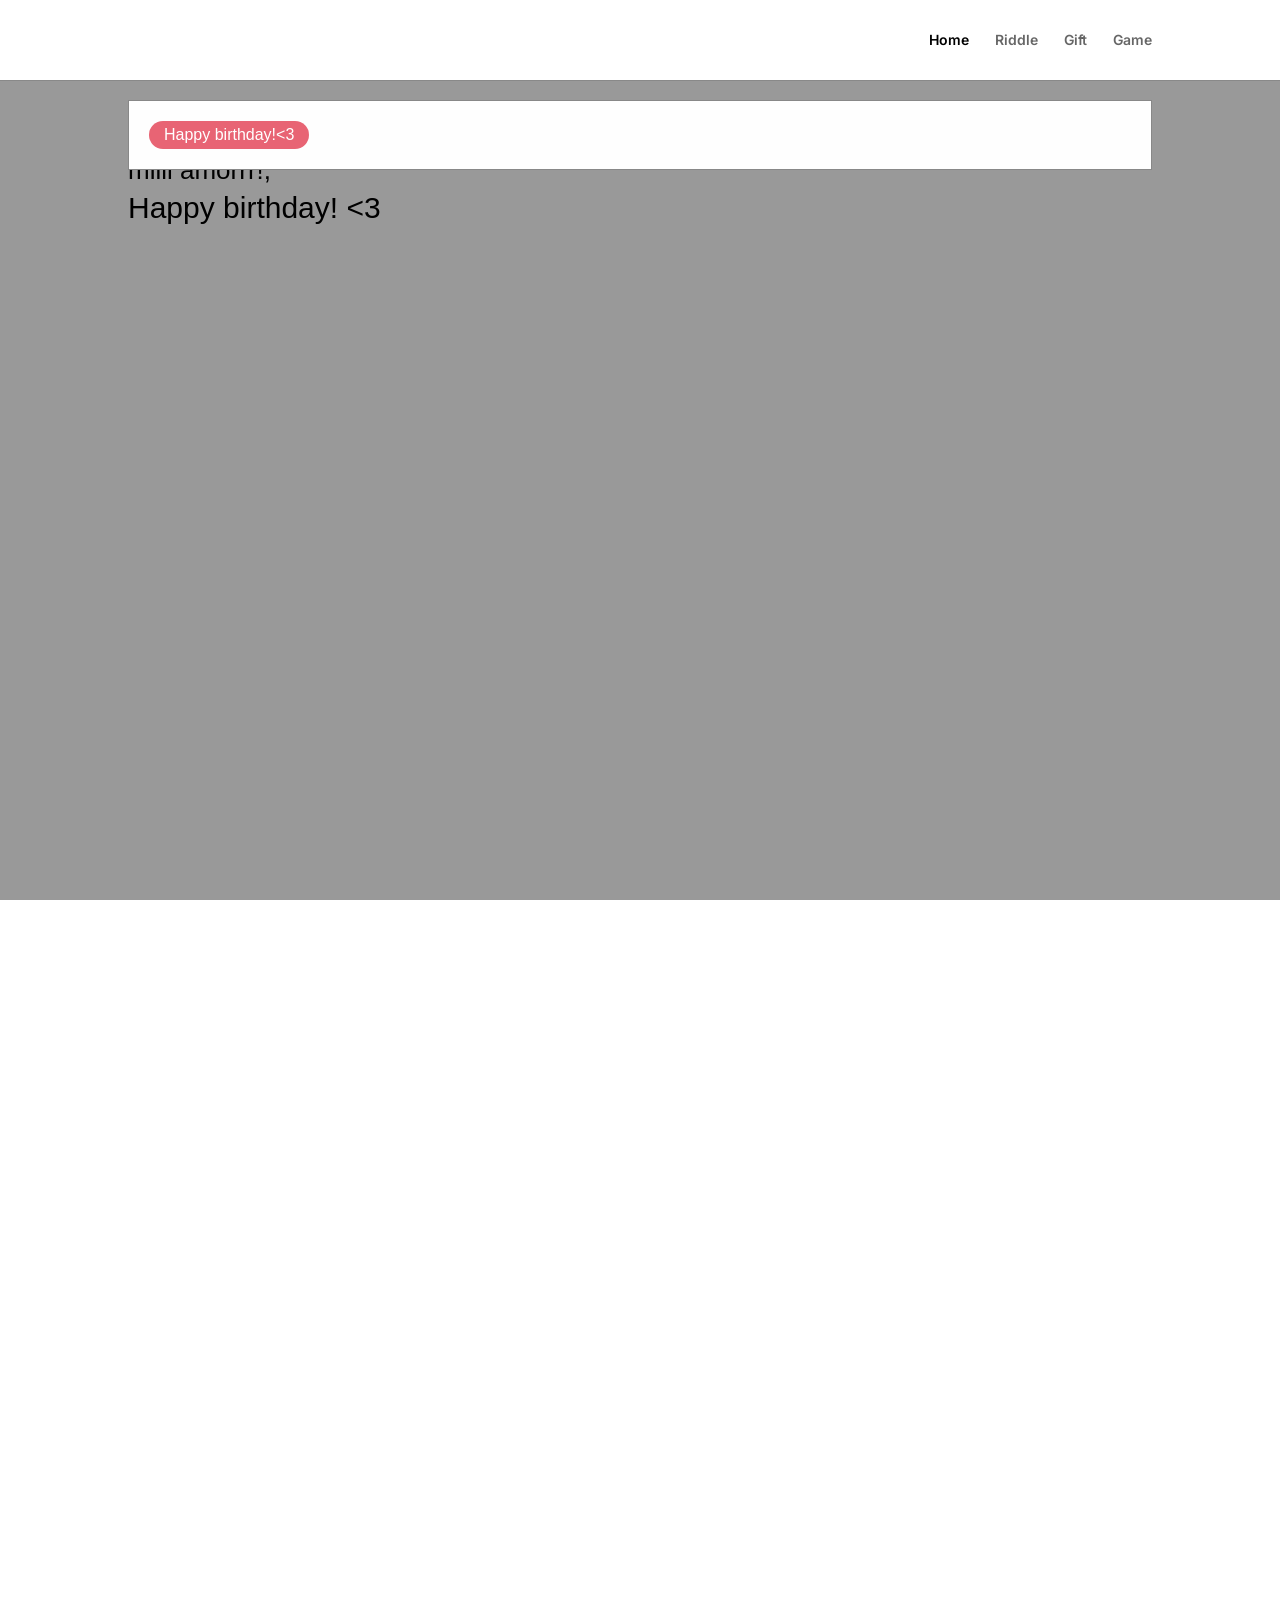
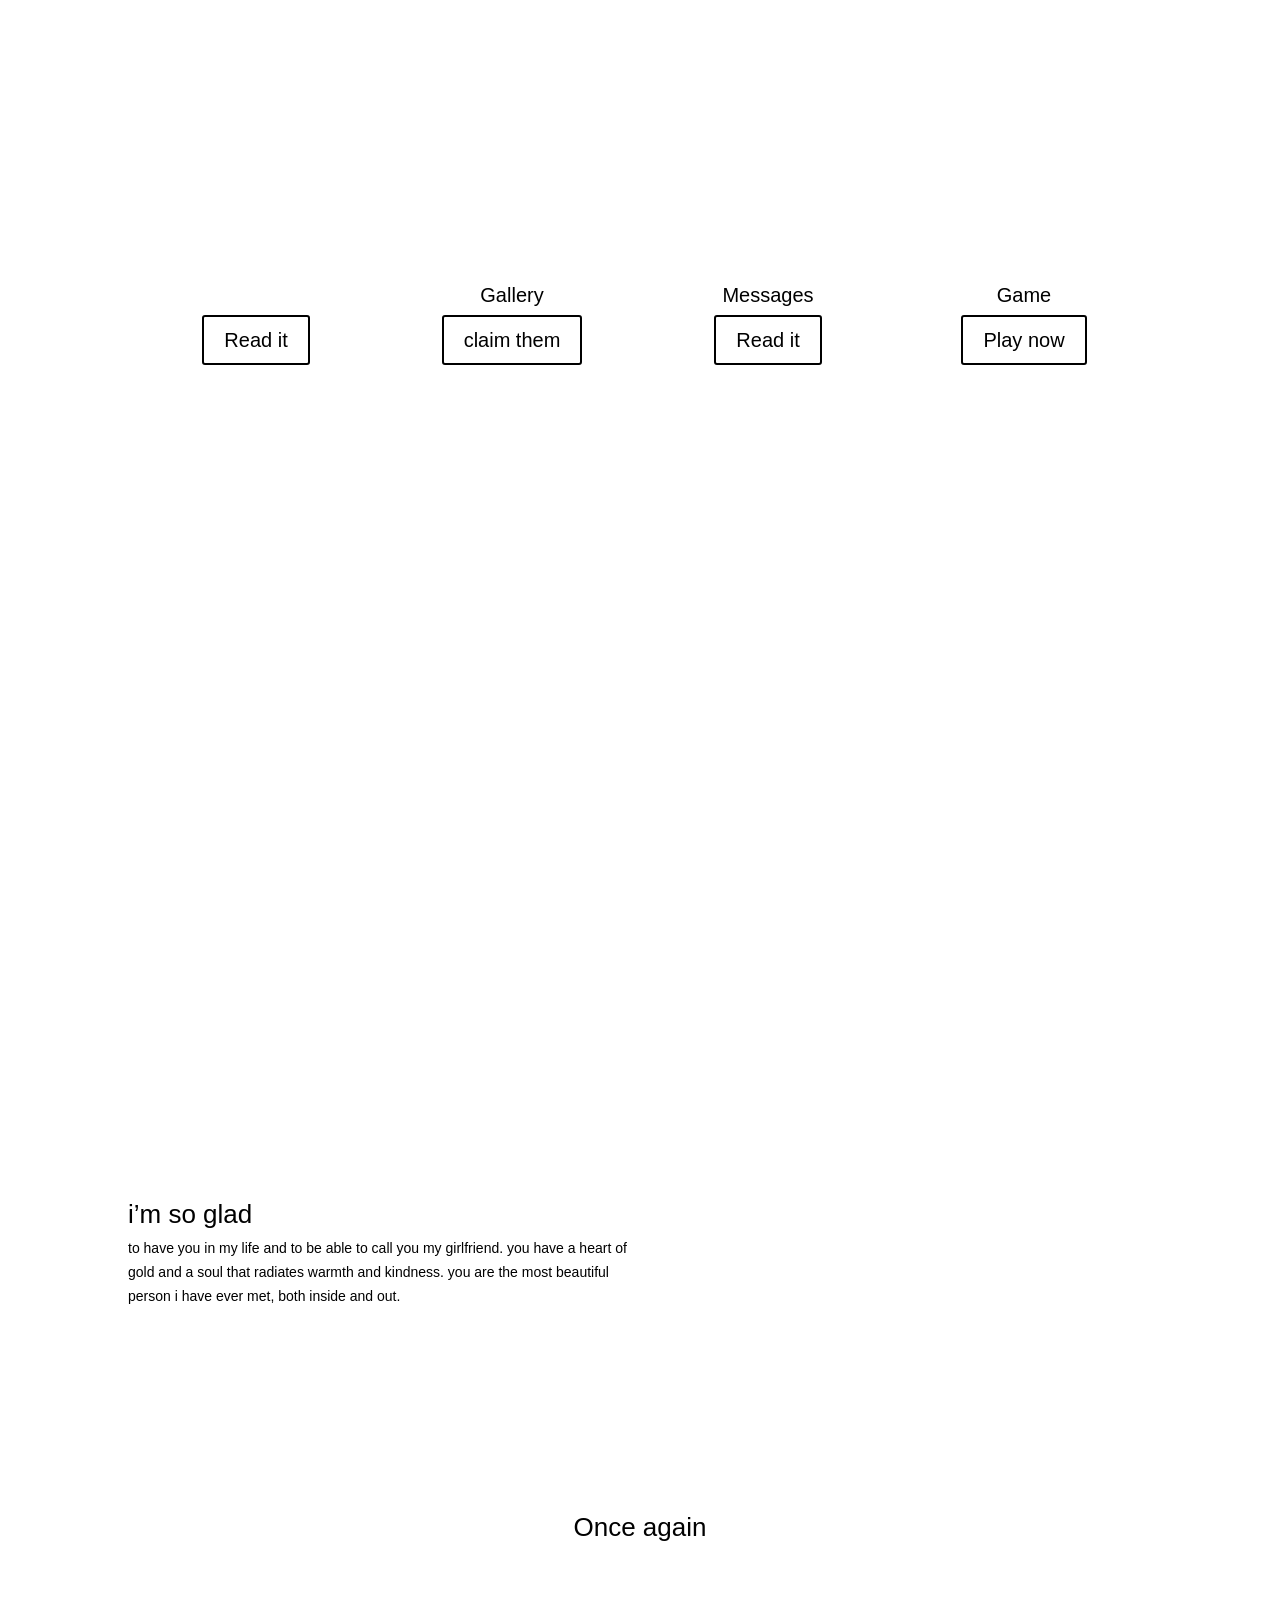
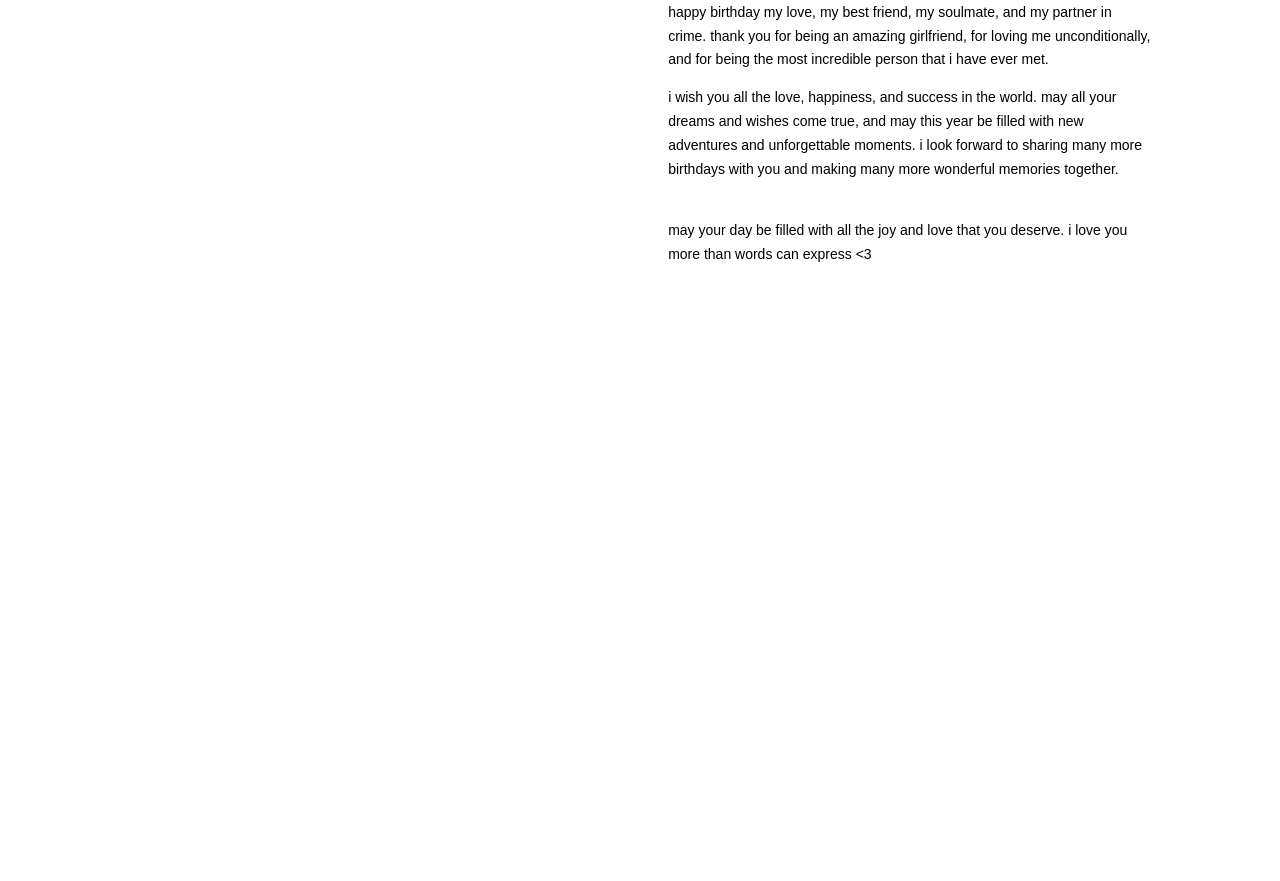
==== commit 734342a2: "Update index.html" ====
--- a/index.html
+++ b/index.html
@@ -15,12 +15,10 @@
 	<script type="text/javascript">
 			let jqueryParams=[],jQuery=function(r){return jqueryParams=[...jqueryParams,r],jQuery},$=function(r){return jqueryParams=[...jqueryParams,r],$};window.jQuery=jQuery,window.$=jQuery;let customHeadScripts=!1;jQuery.fn=jQuery.prototype={},$.fn=jQuery.prototype={},jQuery.noConflict=function(r){if(window.jQuery)return jQuery=window.jQuery,$=window.jQuery,customHeadScripts=!0,jQuery.noConflict},jQuery.ready=function(r){jqueryParams=[...jqueryParams,r]},$.ready=function(r){jqueryParams=[...jqueryParams,r]},jQuery.load=function(r){jqueryParams=[...jqueryParams,r]},$.load=function(r){jqueryParams=[...jqueryParams,r]},jQuery.fn.ready=function(r){jqueryParams=[...jqueryParams,r]},$.fn.ready=function(r){jqueryParams=[...jqueryParams,r]};</script>
 	<!-- This site is optimized with the Yoast SEO plugin v22.7 - https://yoast.com/wordpress/plugins/seo/ -->
-	<title>Keepsake - Birthday Website</title>
-	<meta name="description" content="Make their birthday unforgettable with our customizable template. Surprise them with a heartfelt website filled with love and joy." />
+	<title>Special For youu</title>
 	<link rel="canonical" href="https://happybirthday.keepsake.id/" />
 	<meta property="og:locale" content="en_US" />
 	<meta property="og:type" content="website" />
-	<meta property="og:title" content="Keepsake - Birthday Website" />
 	<meta property="og:description" content="Make their birthday unforgettable with our customizable template. Surprise them with a heartfelt website filled with love and joy." />
 	<meta property="og:url" content="https://happybirthday.keepsake.id/" />
 	<meta property="og:site_name" content="happy birthday sayang" />
@@ -108,8 +106,6 @@
 <meta name="viewport" content="width=device-width, initial-scale=1.0, maximum-scale=1.0, user-scalable=0" /><style type="text/css" id="custom-background-css">
 body.custom-background { background-color: #ffffff; }
 </style>
-	<link rel="icon" href="https://happybirthday.keepsake.id/wp-content/uploads/sites/2/2023/02/cropped-site_icon-32x32.jpg" sizes="32x32" />
-<link rel="icon" href="https://happybirthday.keepsake.id/wp-content/uploads/sites/2/2023/02/cropped-site_icon-192x192.jpg" sizes="192x192" />
 <link rel="apple-touch-icon" href="https://happybirthday.keepsake.id/wp-content/uploads/sites/2/2023/02/cropped-site_icon-180x180.jpg" />
 <meta name="msapplication-TileImage" content="https://happybirthday.keepsake.id/wp-content/uploads/sites/2/2023/02/cropped-site_icon-270x270.jpg" />
 <style id="et-critical-inline-css">body{color:#000000}h1,h2,h3,h4,h5,h6{color:#000000}#et_search_icon:hover,.mobile_menu_bar:before,.mobile_menu_bar:after,.et_toggle_slide_menu:after,.et-social-icon a:hover,.et_pb_sum,.et_pb_pricing li a,.et_pb_pricing_table_button,.et_overlay:before,.entry-summary p.price ins,.et_pb_member_social_links a:hover,.et_pb_widget li a:hover,.et_pb_filterable_portfolio .et_pb_portfolio_filters li a.active,.et_pb_filterable_portfolio .et_pb_portofolio_pagination ul li a.active,.et_pb_gallery .et_pb_gallery_pagination ul li a.active,.wp-pagenavi span.current,.wp-pagenavi a:hover,.nav-single a,.tagged_as a,.posted_in a{color:#000000}.et_pb_contact_submit,.et_password_protected_form .et_submit_button,.et_pb_bg_layout_light .et_pb_newsletter_button,.comment-reply-link,.form-submit .et_pb_button,.et_pb_bg_layout_light .et_pb_promo_button,.et_pb_bg_layout_light .et_pb_more_button,.et_pb_contact p input[type="checkbox"]:checked+label i:before,.et_pb_bg_layout_light.et_pb_module.et_pb_button{color:#000000}.footer-widget h4{color:#000000}.et-search-form,.nav li ul,.et_mobile_menu,.footer-widget li:before,.et_pb_pricing li:before,blockquote{border-color:#000000}.et_pb_counter_amount,.et_pb_featured_table .et_pb_pricing_heading,.et_quote_content,.et_link_content,.et_audio_content,.et_pb_post_slider.et_pb_bg_layout_dark,.et_slide_in_menu_container,.et_pb_contact p input[type="radio"]:checked+label i:before{background-color:#000000}a{color:#000000}.et_secondary_nav_enabled #page-container #top-header{background-color:#ffffff!important}#et-secondary-nav li ul{background-color:#ffffff}#et-secondary-nav li ul{background-color:#000000}#top-header,#top-header a{color:#000000}#main-header .nav li ul a{color:#000000}#top-menu li.current-menu-ancestor>a,#top-menu li.current-menu-item>a,#top-menu li.current_page_item>a{color:#000000}#main-footer .footer-widget h4,#main-footer .widget_block h1,#main-footer .widget_block h2,#main-footer .widget_block h3,#main-footer .widget_block h4,#main-footer .widget_block h5,#main-footer .widget_block h6{color:#ffffff}.footer-widget li:before{border-color:#ffffff}.bottom-nav,.bottom-nav a,.bottom-nav li.current-menu-item a{color:#ffffff}#et-footer-nav .bottom-nav li.current-menu-item a{color:#ffffff}#footer-info,#footer-info a{color:#ffffff}#footer-bottom .et-social-icon a{color:#ffffff}@media only screen and (min-width:981px){#main-footer .footer-widget h4,#main-footer .widget_block h1,#main-footer .widget_block h2,#main-footer .widget_block h3,#main-footer .widget_block h4,#main-footer .widget_block h5,#main-footer .widget_block h6{font-size:15px}.et_fixed_nav #page-container .et-fixed-header#top-header{background-color:#000000!important}.et_fixed_nav #page-container .et-fixed-header#top-header #et-secondary-nav li ul{background-color:#000000}.et-fixed-header #top-menu a,.et-fixed-header #et_search_icon:before,.et-fixed-header #et_top_search .et-search-form input,.et-fixed-header .et_search_form_container input,.et-fixed-header .et_close_search_field:after,.et-fixed-header #et-top-navigation .et-cart-info{color:#000000!important}.et-fixed-header .et_search_form_container input::-moz-placeholder{color:#000000!important}.et-fixed-header .et_search_form_container input::-webkit-input-placeholder{color:#000000!important}.et-fixed-header .et_search_form_container input:-ms-input-placeholder{color:#000000!important}.et-fixed-header #top-menu li.current-menu-ancestor>a,.et-fixed-header #top-menu li.current-menu-item>a,.et-fixed-header #top-menu li.current_page_item>a{color:#000000!important}.et-fixed-header#top-header a{color:#000000}}@media only screen and (min-width:1350px){.et_pb_row{padding:27px 0}.et_pb_section{padding:54px 0}.single.et_pb_pagebuilder_layout.et_full_width_page .et_post_meta_wrapper{padding-top:81px}.et_pb_fullwidth_section{padding:0}}	#main-header,#et-top-navigation{font-family:'Inter',Helvetica,Arial,Lucida,sans-serif}#footer-widgets{display:none}#footer-info{width:100%;margin:0 auto;text-align:center!important}@media only screen and (min-width:980px){#footer-bottom .et-social-icons{margin-bottom:-28px}}.mobile_menu_bar:before{color:#000000}.button{background-color:#e86474;border:none;border-radius:74px;color:white;padding:5px 15px;text-align:center;text-decoration:none;display:inline-block;font-size:16px}</style>
@@ -132,7 +128,7 @@
 						<ul id="top-menu" class="nav"><li id="menu-item-1089" class="menu-item menu-item-type-custom menu-item-object-custom current-menu-item current_page_item menu-item-home menu-item-1089"><a href="hsdsd.html" aria-current="page">Home</a></li>
 <li id="menu-item-1090" class="menu-item menu-item-type-custom menu-item-object-custom menu-item-1090"><a href="">Riddle</a></li>
 <li id="menu-item-1091" class="menu-item menu-item-type-custom menu-item-object-custom menu-item-1091"><a href="">Gift</a></li>
-<li id="menu-item-1092" class="menu-item menu-item-type-custom menu-item-object-custom menu-item-1092"><a href="memo.html">Memory Game</a></li>
+<li id="menu-item-1092" class="menu-item menu-item-type-custom menu-item-object-custom menu-item-1092"><a href="">Game</a></li>
 </ul>						</nav>
 					
 					
@@ -218,7 +214,7 @@
 				
 				<div class="et_pb_text_inner"><h3>Letter</h3></div>
 			</div><div class="et_pb_button_module_wrapper et_pb_button_0_wrapper et_pb_button_alignment_center et_pb_module ">
-				<a id="letter" class="et_pb_button et_pb_button_0 et_pb_bg_layout_light" href="menugame.html">Read it</a>
+				<a id="letter" class="et_pb_button et_pb_button_0 et_pb_bg_layout_light" href="#">Read it</a>
 			</div>
 			</div><div class="et_pb_column et_pb_column_1_4 et_pb_column_2  et_pb_css_mix_blend_mode_passthrough">
 				
@@ -258,7 +254,7 @@
 				
 				<div class="et_pb_text_inner"><h3>Messages</h3></div>
 			</div><div class="et_pb_button_module_wrapper et_pb_button_2_wrapper et_pb_button_alignment_center et_pb_module ">
-				<a class="et_pb_button et_pb_button_2 et_pb_bg_layout_light" href="https://ijizench.github.io/wors.github.io/" target="_blank">Read it</a>
+				<a class="et_pb_button et_pb_button_2 et_pb_bg_layout_light" href="https://ijizench.github.io/wors.github.io/">Read it</a>
 			</div>
 			</div><div class="et_pb_column et_pb_column_1_4 et_pb_column_4  et_pb_css_mix_blend_mode_passthrough et-last-child">
 				
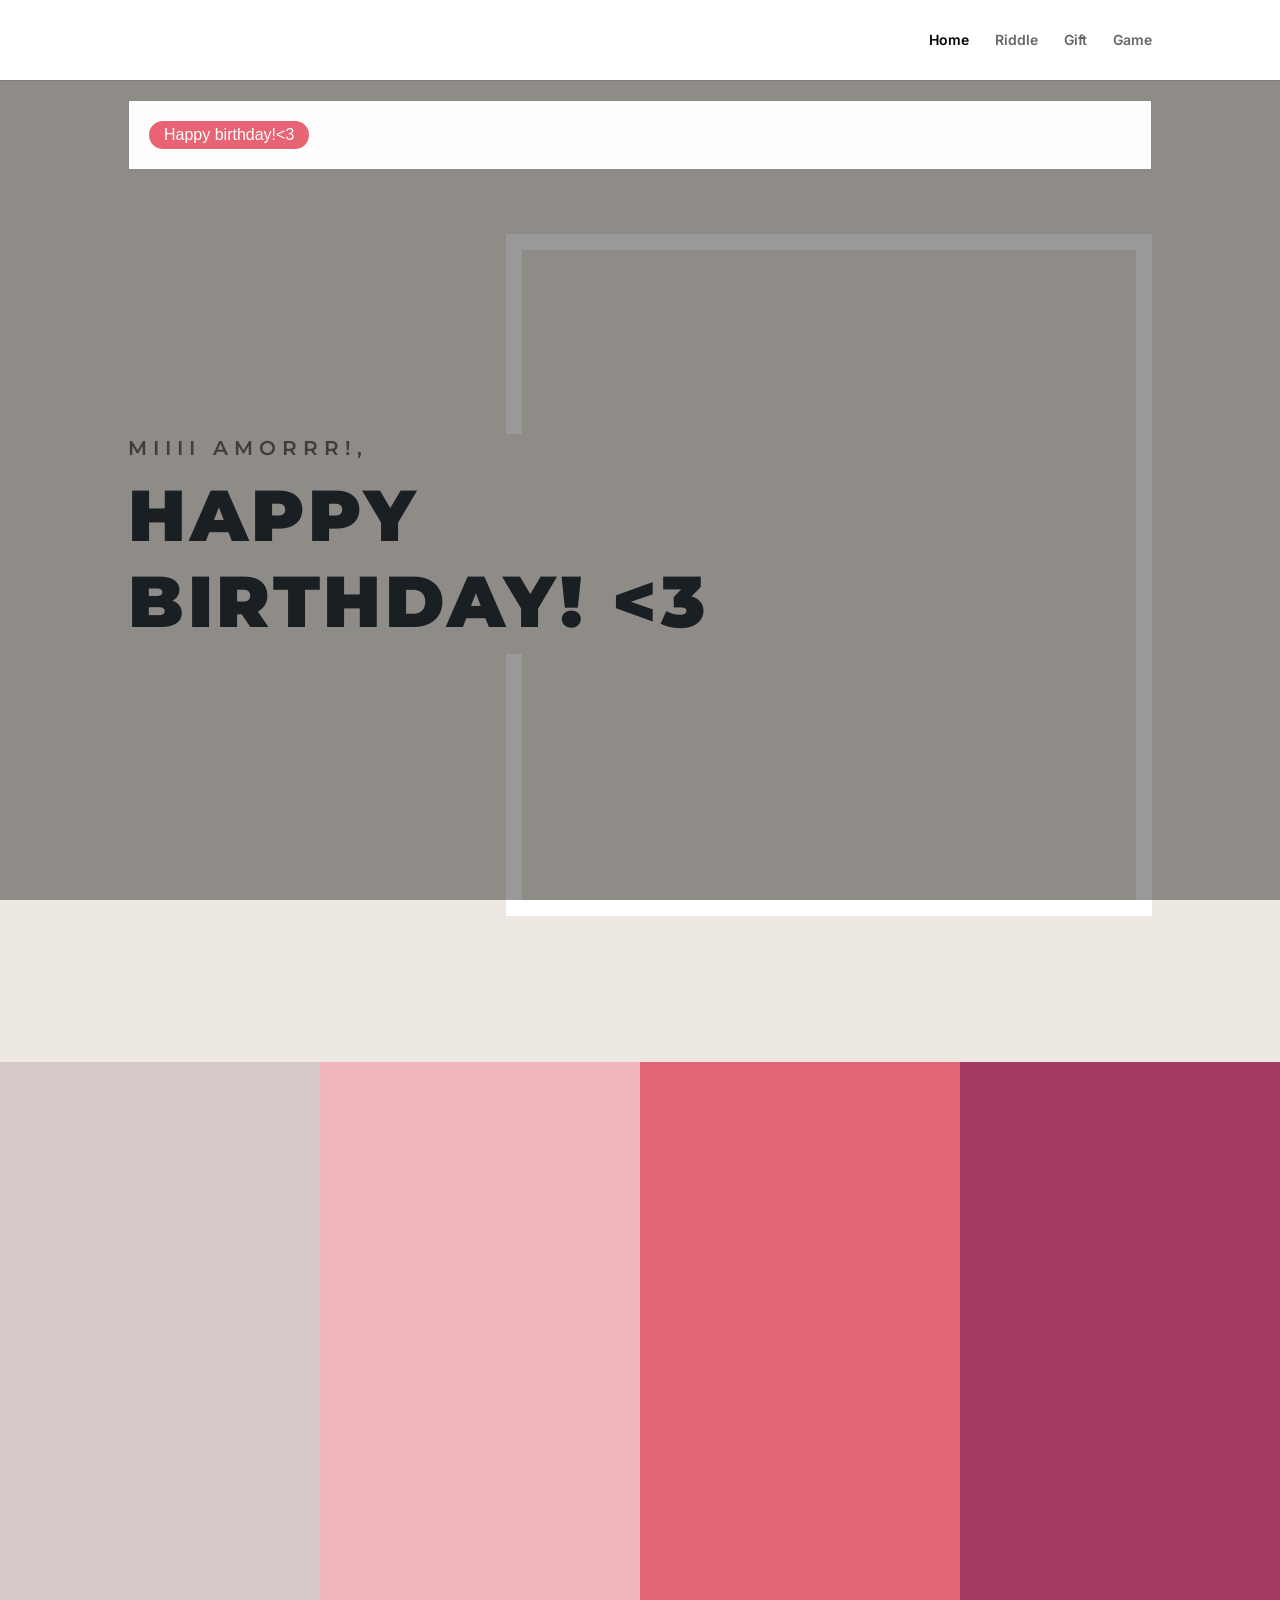
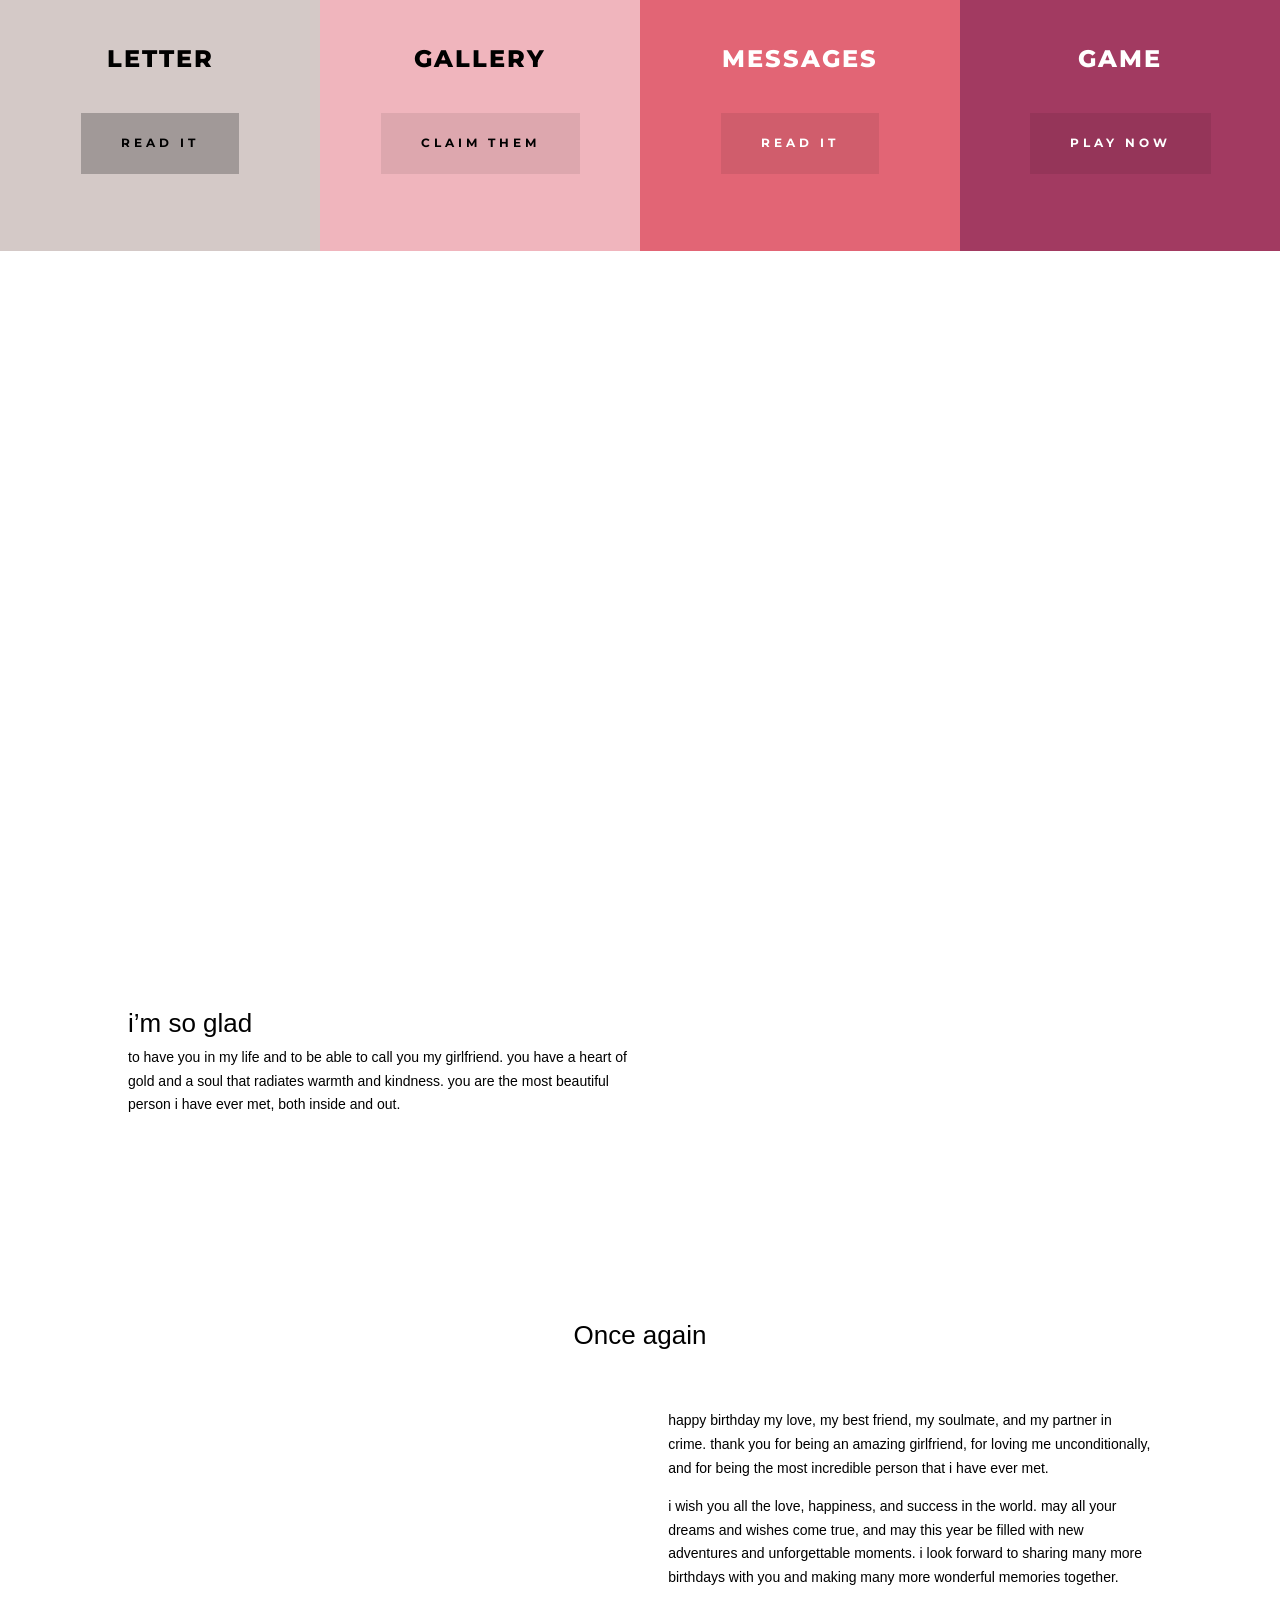
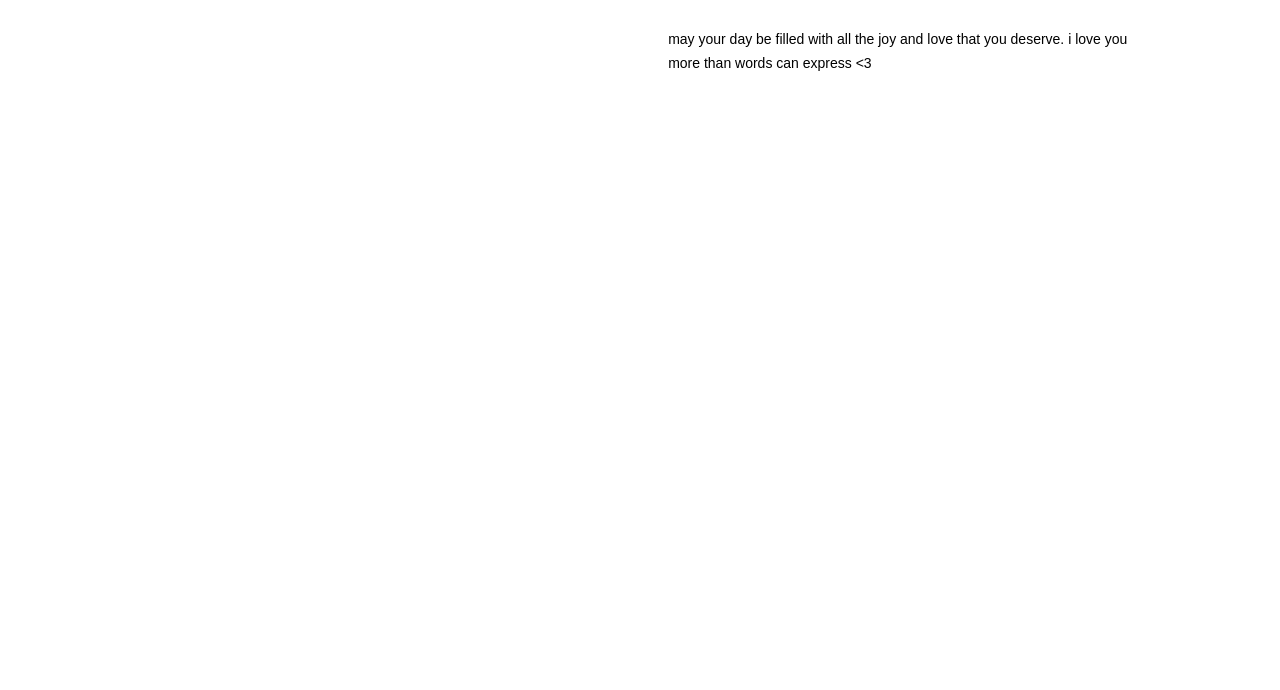
==== commit 154dce1a: "Update index.html" ====
--- a/index.html
+++ b/index.html
@@ -11,19 +11,10 @@
 	</script>
 
 	<meta name='robots' content='index, follow, max-image-preview:large, max-snippet:-1, max-video-preview:-1' />
-	<style>img:is([sizes="auto" i], [sizes^="auto," i]) { contain-intrinsic-size: 3000px 1500px }</style>
-	<script type="text/javascript">
+<script type="text/javascript">
 			let jqueryParams=[],jQuery=function(r){return jqueryParams=[...jqueryParams,r],jQuery},$=function(r){return jqueryParams=[...jqueryParams,r],$};window.jQuery=jQuery,window.$=jQuery;let customHeadScripts=!1;jQuery.fn=jQuery.prototype={},$.fn=jQuery.prototype={},jQuery.noConflict=function(r){if(window.jQuery)return jQuery=window.jQuery,$=window.jQuery,customHeadScripts=!0,jQuery.noConflict},jQuery.ready=function(r){jqueryParams=[...jqueryParams,r]},$.ready=function(r){jqueryParams=[...jqueryParams,r]},jQuery.load=function(r){jqueryParams=[...jqueryParams,r]},$.load=function(r){jqueryParams=[...jqueryParams,r]},jQuery.fn.ready=function(r){jqueryParams=[...jqueryParams,r]},$.fn.ready=function(r){jqueryParams=[...jqueryParams,r]};</script>
 	<!-- This site is optimized with the Yoast SEO plugin v22.7 - https://yoast.com/wordpress/plugins/seo/ -->
-	<title>Special For youu</title>
-	<link rel="canonical" href="https://happybirthday.keepsake.id/" />
-	<meta property="og:locale" content="en_US" />
-	<meta property="og:type" content="website" />
-	<meta property="og:description" content="Make their birthday unforgettable with our customizable template. Surprise them with a heartfelt website filled with love and joy." />
-	<meta property="og:url" content="https://happybirthday.keepsake.id/" />
-	<meta property="og:site_name" content="happy birthday sayang" />
-	<meta property="article:modified_time" content="2023-07-18T04:44:10+00:00" />
-	<meta name="twitter:card" content="summary_large_image" />
+	<title>Special For Youuu</title>
 	<script type="application/ld+json" class="yoast-schema-graph">{"@context":"https://schema.org","@graph":[{"@type":"WebPage","@id":"https://happybirthday.keepsake.id/","url":"https://happybirthday.keepsake.id/","name":"Keepsake - Birthday Website","isPartOf":{"@id":"https://happybirthday.keepsake.id/#website"},"datePublished":"2023-01-09T08:55:54+00:00","dateModified":"2023-07-18T04:44:10+00:00","description":"Make their birthday unforgettable with our customizable template. Surprise them with a heartfelt website filled with love and joy.","breadcrumb":{"@id":"https://happybirthday.keepsake.id/#breadcrumb"},"inLanguage":"en-US","potentialAction":[{"@type":"ReadAction","target":["https://happybirthday.keepsake.id/"]}]},{"@type":"BreadcrumbList","@id":"https://happybirthday.keepsake.id/#breadcrumb","itemListElement":[{"@type":"ListItem","position":1,"name":"Home"}]},{"@type":"WebSite","@id":"https://happybirthday.keepsake.id/#website","url":"https://happybirthday.keepsake.id/","name":"happy birthday sayang","description":"i love you&lt;3","potentialAction":[{"@type":"SearchAction","target":{"@type":"EntryPoint","urlTemplate":"https://happybirthday.keepsake.id/?s={search_term_string}"},"query-input":"required name=search_term_string"}],"inLanguage":"en-US"}]}</script>
 	<!-- / Yoast SEO plugin. -->
 
@@ -32,16 +23,15 @@
 <link rel="alternate" type="application/rss+xml" title="happy birthday sayang &raquo; Feed" href="https://happybirthday.keepsake.id/feed/" />
 <link rel="alternate" type="application/rss+xml" title="happy birthday sayang &raquo; Comments Feed" href="https://happybirthday.keepsake.id/comments/feed/" />
 <meta content="Divi v.4.20.2" name="generator"/><style id='wp-block-library-theme-inline-css' type='text/css'>
-.wp-block-audio :where(figcaption){color:#555;font-size:13px;text-align:center}.is-dark-theme .wp-block-audio :where(figcaption){color:#ffffffa6}.wp-block-audio{margin:0 0 1em}.wp-block-code{border:1px solid #ccc;border-radius:4px;font-family:Menlo,Consolas,monaco,monospace;padding:.8em 1em}.wp-block-embed :where(figcaption){color:#555;font-size:13px;text-align:center}.is-dark-theme .wp-block-embed :where(figcaption){color:#ffffffa6}.wp-block-embed{margin:0 0 1em}.blocks-gallery-caption{color:#555;font-size:13px;text-align:center}.is-dark-theme .blocks-gallery-caption{color:#ffffffa6}:root :where(.wp-block-image figcaption){color:#555;font-size:13px;text-align:center}.is-dark-theme :root :where(.wp-block-image figcaption){color:#ffffffa6}.wp-block-image{margin:0 0 1em}.wp-block-pullquote{border-bottom:4px solid;border-top:4px solid;color:currentColor;margin-bottom:1.75em}.wp-block-pullquote cite,.wp-block-pullquote footer,.wp-block-pullquote__citation{color:currentColor;font-size:.8125em;font-style:normal;text-transform:uppercase}.wp-block-quote{border-left:.25em solid;margin:0 0 1.75em;padding-left:1em}.wp-block-quote cite,.wp-block-quote footer{color:currentColor;font-size:.8125em;font-style:normal;position:relative}.wp-block-quote:where(.has-text-align-right){border-left:none;border-right:.25em solid;padding-left:0;padding-right:1em}.wp-block-quote:where(.has-text-align-center){border:none;padding-left:0}.wp-block-quote.is-large,.wp-block-quote.is-style-large,.wp-block-quote:where(.is-style-plain){border:none}.wp-block-search .wp-block-search__label{font-weight:700}.wp-block-search__button{border:1px solid #ccc;padding:.375em .625em}:where(.wp-block-group.has-background){padding:1.25em 2.375em}.wp-block-separator.has-css-opacity{opacity:.4}.wp-block-separator{border:none;border-bottom:2px solid;margin-left:auto;margin-right:auto}.wp-block-separator.has-alpha-channel-opacity{opacity:1}.wp-block-separator:not(.is-style-wide):not(.is-style-dots){width:100px}.wp-block-separator.has-background:not(.is-style-dots){border-bottom:none;height:1px}.wp-block-separator.has-background:not(.is-style-wide):not(.is-style-dots){height:2px}.wp-block-table{margin:0 0 1em}.wp-block-table td,.wp-block-table th{word-break:normal}.wp-block-table :where(figcaption){color:#555;font-size:13px;text-align:center}.is-dark-theme .wp-block-table :where(figcaption){color:#ffffffa6}.wp-block-video :where(figcaption){color:#555;font-size:13px;text-align:center}.is-dark-theme .wp-block-video :where(figcaption){color:#ffffffa6}.wp-block-video{margin:0 0 1em}:root :where(.wp-block-template-part.has-background){margin-bottom:0;margin-top:0;padding:1.25em 2.375em}
+.wp-block-audio figcaption{color:#555;font-size:13px;text-align:center}.is-dark-theme .wp-block-audio figcaption{color:#ffffffa6}.wp-block-audio{margin:0 0 1em}.wp-block-code{border:1px solid #ccc;border-radius:4px;font-family:Menlo,Consolas,monaco,monospace;padding:.8em 1em}.wp-block-embed figcaption{color:#555;font-size:13px;text-align:center}.is-dark-theme .wp-block-embed figcaption{color:#ffffffa6}.wp-block-embed{margin:0 0 1em}.blocks-gallery-caption{color:#555;font-size:13px;text-align:center}.is-dark-theme .blocks-gallery-caption{color:#ffffffa6}.wp-block-image figcaption{color:#555;font-size:13px;text-align:center}.is-dark-theme .wp-block-image figcaption{color:#ffffffa6}.wp-block-image{margin:0 0 1em}.wp-block-pullquote{border-bottom:4px solid;border-top:4px solid;color:currentColor;margin-bottom:1.75em}.wp-block-pullquote cite,.wp-block-pullquote footer,.wp-block-pullquote__citation{color:currentColor;font-size:.8125em;font-style:normal;text-transform:uppercase}.wp-block-quote{border-left:.25em solid;margin:0 0 1.75em;padding-left:1em}.wp-block-quote cite,.wp-block-quote footer{color:currentColor;font-size:.8125em;font-style:normal;position:relative}.wp-block-quote.has-text-align-right{border-left:none;border-right:.25em solid;padding-left:0;padding-right:1em}.wp-block-quote.has-text-align-center{border:none;padding-left:0}.wp-block-quote.is-large,.wp-block-quote.is-style-large,.wp-block-quote.is-style-plain{border:none}.wp-block-search .wp-block-search__label{font-weight:700}.wp-block-search__button{border:1px solid #ccc;padding:.375em .625em}:where(.wp-block-group.has-background){padding:1.25em 2.375em}.wp-block-separator.has-css-opacity{opacity:.4}.wp-block-separator{border:none;border-bottom:2px solid;margin-left:auto;margin-right:auto}.wp-block-separator.has-alpha-channel-opacity{opacity:1}.wp-block-separator:not(.is-style-wide):not(.is-style-dots){width:100px}.wp-block-separator.has-background:not(.is-style-dots){border-bottom:none;height:1px}.wp-block-separator.has-background:not(.is-style-wide):not(.is-style-dots){height:2px}.wp-block-table{margin:0 0 1em}.wp-block-table td,.wp-block-table th{word-break:normal}.wp-block-table figcaption{color:#555;font-size:13px;text-align:center}.is-dark-theme .wp-block-table figcaption{color:#ffffffa6}.wp-block-video figcaption{color:#555;font-size:13px;text-align:center}.is-dark-theme .wp-block-video figcaption{color:#ffffffa6}.wp-block-video{margin:0 0 1em}.wp-block-template-part.has-background{margin-bottom:0;margin-top:0;padding:1.25em 2.375em}
 </style>
 <style id='global-styles-inline-css' type='text/css'>
-:root{--wp--preset--aspect-ratio--square: 1;--wp--preset--aspect-ratio--4-3: 4/3;--wp--preset--aspect-ratio--3-4: 3/4;--wp--preset--aspect-ratio--3-2: 3/2;--wp--preset--aspect-ratio--2-3: 2/3;--wp--preset--aspect-ratio--16-9: 16/9;--wp--preset--aspect-ratio--9-16: 9/16;--wp--preset--color--black: #000000;--wp--preset--color--cyan-bluish-gray: #abb8c3;--wp--preset--color--white: #ffffff;--wp--preset--color--pale-pink: #f78da7;--wp--preset--color--vivid-red: #cf2e2e;--wp--preset--color--luminous-vivid-orange: #ff6900;--wp--preset--color--luminous-vivid-amber: #fcb900;--wp--preset--color--light-green-cyan: #7bdcb5;--wp--preset--color--vivid-green-cyan: #00d084;--wp--preset--color--pale-cyan-blue: #8ed1fc;--wp--preset--color--vivid-cyan-blue: #0693e3;--wp--preset--color--vivid-purple: #9b51e0;--wp--preset--gradient--vivid-cyan-blue-to-vivid-purple: linear-gradient(135deg,rgba(6,147,227,1) 0%,rgb(155,81,224) 100%);--wp--preset--gradient--light-green-cyan-to-vivid-green-cyan: linear-gradient(135deg,rgb(122,220,180) 0%,rgb(0,208,130) 100%);--wp--preset--gradient--luminous-vivid-amber-to-luminous-vivid-orange: linear-gradient(135deg,rgba(252,185,0,1) 0%,rgba(255,105,0,1) 100%);--wp--preset--gradient--luminous-vivid-orange-to-vivid-red: linear-gradient(135deg,rgba(255,105,0,1) 0%,rgb(207,46,46) 100%);--wp--preset--gradient--very-light-gray-to-cyan-bluish-gray: linear-gradient(135deg,rgb(238,238,238) 0%,rgb(169,184,195) 100%);--wp--preset--gradient--cool-to-warm-spectrum: linear-gradient(135deg,rgb(74,234,220) 0%,rgb(151,120,209) 20%,rgb(207,42,186) 40%,rgb(238,44,130) 60%,rgb(251,105,98) 80%,rgb(254,248,76) 100%);--wp--preset--gradient--blush-light-purple: linear-gradient(135deg,rgb(255,206,236) 0%,rgb(152,150,240) 100%);--wp--preset--gradient--blush-bordeaux: linear-gradient(135deg,rgb(254,205,165) 0%,rgb(254,45,45) 50%,rgb(107,0,62) 100%);--wp--preset--gradient--luminous-dusk: linear-gradient(135deg,rgb(255,203,112) 0%,rgb(199,81,192) 50%,rgb(65,88,208) 100%);--wp--preset--gradient--pale-ocean: linear-gradient(135deg,rgb(255,245,203) 0%,rgb(182,227,212) 50%,rgb(51,167,181) 100%);--wp--preset--gradient--electric-grass: linear-gradient(135deg,rgb(202,248,128) 0%,rgb(113,206,126) 100%);--wp--preset--gradient--midnight: linear-gradient(135deg,rgb(2,3,129) 0%,rgb(40,116,252) 100%);--wp--preset--font-size--small: 13px;--wp--preset--font-size--medium: 20px;--wp--preset--font-size--large: 36px;--wp--preset--font-size--x-large: 42px;--wp--preset--spacing--20: 0.44rem;--wp--preset--spacing--30: 0.67rem;--wp--preset--spacing--40: 1rem;--wp--preset--spacing--50: 1.5rem;--wp--preset--spacing--60: 2.25rem;--wp--preset--spacing--70: 3.38rem;--wp--preset--spacing--80: 5.06rem;--wp--preset--shadow--natural: 6px 6px 9px rgba(0, 0, 0, 0.2);--wp--preset--shadow--deep: 12px 12px 50px rgba(0, 0, 0, 0.4);--wp--preset--shadow--sharp: 6px 6px 0px rgba(0, 0, 0, 0.2);--wp--preset--shadow--outlined: 6px 6px 0px -3px rgba(255, 255, 255, 1), 6px 6px rgba(0, 0, 0, 1);--wp--preset--shadow--crisp: 6px 6px 0px rgba(0, 0, 0, 1);}:root { --wp--style--global--content-size: 823px;--wp--style--global--wide-size: 1080px; }:where(body) { margin: 0; }.wp-site-blocks > .alignleft { float: left; margin-right: 2em; }.wp-site-blocks > .alignright { float: right; margin-left: 2em; }.wp-site-blocks > .aligncenter { justify-content: center; margin-left: auto; margin-right: auto; }:where(.is-layout-flex){gap: 0.5em;}:where(.is-layout-grid){gap: 0.5em;}.is-layout-flow > .alignleft{float: left;margin-inline-start: 0;margin-inline-end: 2em;}.is-layout-flow > .alignright{float: right;margin-inline-start: 2em;margin-inline-end: 0;}.is-layout-flow > .aligncenter{margin-left: auto !important;margin-right: auto !important;}.is-layout-constrained > .alignleft{float: left;margin-inline-start: 0;margin-inline-end: 2em;}.is-layout-constrained > .alignright{float: right;margin-inline-start: 2em;margin-inline-end: 0;}.is-layout-constrained > .aligncenter{margin-left: auto !important;margin-right: auto !important;}.is-layout-constrained > :where(:not(.alignleft):not(.alignright):not(.alignfull)){max-width: var(--wp--style--global--content-size);margin-left: auto !important;margin-right: auto !important;}.is-layout-constrained > .alignwide{max-width: var(--wp--style--global--wide-size);}body .is-layout-flex{display: flex;}.is-layout-flex{flex-wrap: wrap;align-items: center;}.is-layout-flex > :is(*, div){margin: 0;}body .is-layout-grid{display: grid;}.is-layout-grid > :is(*, div){margin: 0;}body{padding-top: 0px;padding-right: 0px;padding-bottom: 0px;padding-left: 0px;}a:where(:not(.wp-element-button)){text-decoration: underline;}:root :where(.wp-element-button, .wp-block-button__link){background-color: #32373c;border-width: 0;color: #fff;font-family: inherit;font-size: inherit;line-height: inherit;padding: calc(0.667em + 2px) calc(1.333em + 2px);text-decoration: none;}.has-black-color{color: var(--wp--preset--color--black) !important;}.has-cyan-bluish-gray-color{color: var(--wp--preset--color--cyan-bluish-gray) !important;}.has-white-color{color: var(--wp--preset--color--white) !important;}.has-pale-pink-color{color: var(--wp--preset--color--pale-pink) !important;}.has-vivid-red-color{color: var(--wp--preset--color--vivid-red) !important;}.has-luminous-vivid-orange-color{color: var(--wp--preset--color--luminous-vivid-orange) !important;}.has-luminous-vivid-amber-color{color: var(--wp--preset--color--luminous-vivid-amber) !important;}.has-light-green-cyan-color{color: var(--wp--preset--color--light-green-cyan) !important;}.has-vivid-green-cyan-color{color: var(--wp--preset--color--vivid-green-cyan) !important;}.has-pale-cyan-blue-color{color: var(--wp--preset--color--pale-cyan-blue) !important;}.has-vivid-cyan-blue-color{color: var(--wp--preset--color--vivid-cyan-blue) !important;}.has-vivid-purple-color{color: var(--wp--preset--color--vivid-purple) !important;}.has-black-background-color{background-color: var(--wp--preset--color--black) !important;}.has-cyan-bluish-gray-background-color{background-color: var(--wp--preset--color--cyan-bluish-gray) !important;}.has-white-background-color{background-color: var(--wp--preset--color--white) !important;}.has-pale-pink-background-color{background-color: var(--wp--preset--color--pale-pink) !important;}.has-vivid-red-background-color{background-color: var(--wp--preset--color--vivid-red) !important;}.has-luminous-vivid-orange-background-color{background-color: var(--wp--preset--color--luminous-vivid-orange) !important;}.has-luminous-vivid-amber-background-color{background-color: var(--wp--preset--color--luminous-vivid-amber) !important;}.has-light-green-cyan-background-color{background-color: var(--wp--preset--color--light-green-cyan) !important;}.has-vivid-green-cyan-background-color{background-color: var(--wp--preset--color--vivid-green-cyan) !important;}.has-pale-cyan-blue-background-color{background-color: var(--wp--preset--color--pale-cyan-blue) !important;}.has-vivid-cyan-blue-background-color{background-color: var(--wp--preset--color--vivid-cyan-blue) !important;}.has-vivid-purple-background-color{background-color: var(--wp--preset--color--vivid-purple) !important;}.has-black-border-color{border-color: var(--wp--preset--color--black) !important;}.has-cyan-bluish-gray-border-color{border-color: var(--wp--preset--color--cyan-bluish-gray) !important;}.has-white-border-color{border-color: var(--wp--preset--color--white) !important;}.has-pale-pink-border-color{border-color: var(--wp--preset--color--pale-pink) !important;}.has-vivid-red-border-color{border-color: var(--wp--preset--color--vivid-red) !important;}.has-luminous-vivid-orange-border-color{border-color: var(--wp--preset--color--luminous-vivid-orange) !important;}.has-luminous-vivid-amber-border-color{border-color: var(--wp--preset--color--luminous-vivid-amber) !important;}.has-light-green-cyan-border-color{border-color: var(--wp--preset--color--light-green-cyan) !important;}.has-vivid-green-cyan-border-color{border-color: var(--wp--preset--color--vivid-green-cyan) !important;}.has-pale-cyan-blue-border-color{border-color: var(--wp--preset--color--pale-cyan-blue) !important;}.has-vivid-cyan-blue-border-color{border-color: var(--wp--preset--color--vivid-cyan-blue) !important;}.has-vivid-purple-border-color{border-color: var(--wp--preset--color--vivid-purple) !important;}.has-vivid-cyan-blue-to-vivid-purple-gradient-background{background: var(--wp--preset--gradient--vivid-cyan-blue-to-vivid-purple) !important;}.has-light-green-cyan-to-vivid-green-cyan-gradient-background{background: var(--wp--preset--gradient--light-green-cyan-to-vivid-green-cyan) !important;}.has-luminous-vivid-amber-to-luminous-vivid-orange-gradient-background{background: var(--wp--preset--gradient--luminous-vivid-amber-to-luminous-vivid-orange) !important;}.has-luminous-vivid-orange-to-vivid-red-gradient-background{background: var(--wp--preset--gradient--luminous-vivid-orange-to-vivid-red) !important;}.has-very-light-gray-to-cyan-bluish-gray-gradient-background{background: var(--wp--preset--gradient--very-light-gray-to-cyan-bluish-gray) !important;}.has-cool-to-warm-spectrum-gradient-background{background: var(--wp--preset--gradient--cool-to-warm-spectrum) !important;}.has-blush-light-purple-gradient-background{background: var(--wp--preset--gradient--blush-light-purple) !important;}.has-blush-bordeaux-gradient-background{background: var(--wp--preset--gradient--blush-bordeaux) !important;}.has-luminous-dusk-gradient-background{background: var(--wp--preset--gradient--luminous-dusk) !important;}.has-pale-ocean-gradient-background{background: var(--wp--preset--gradient--pale-ocean) !important;}.has-electric-grass-gradient-background{background: var(--wp--preset--gradient--electric-grass) !important;}.has-midnight-gradient-background{background: var(--wp--preset--gradient--midnight) !important;}.has-small-font-size{font-size: var(--wp--preset--font-size--small) !important;}.has-medium-font-size{font-size: var(--wp--preset--font-size--medium) !important;}.has-large-font-size{font-size: var(--wp--preset--font-size--large) !important;}.has-x-large-font-size{font-size: var(--wp--preset--font-size--x-large) !important;}
+body{--wp--preset--color--black: #000000;--wp--preset--color--cyan-bluish-gray: #abb8c3;--wp--preset--color--white: #ffffff;--wp--preset--color--pale-pink: #f78da7;--wp--preset--color--vivid-red: #cf2e2e;--wp--preset--color--luminous-vivid-orange: #ff6900;--wp--preset--color--luminous-vivid-amber: #fcb900;--wp--preset--color--light-green-cyan: #7bdcb5;--wp--preset--color--vivid-green-cyan: #00d084;--wp--preset--color--pale-cyan-blue: #8ed1fc;--wp--preset--color--vivid-cyan-blue: #0693e3;--wp--preset--color--vivid-purple: #9b51e0;--wp--preset--gradient--vivid-cyan-blue-to-vivid-purple: linear-gradient(135deg,rgba(6,147,227,1) 0%,rgb(155,81,224) 100%);--wp--preset--gradient--light-green-cyan-to-vivid-green-cyan: linear-gradient(135deg,rgb(122,220,180) 0%,rgb(0,208,130) 100%);--wp--preset--gradient--luminous-vivid-amber-to-luminous-vivid-orange: linear-gradient(135deg,rgba(252,185,0,1) 0%,rgba(255,105,0,1) 100%);--wp--preset--gradient--luminous-vivid-orange-to-vivid-red: linear-gradient(135deg,rgba(255,105,0,1) 0%,rgb(207,46,46) 100%);--wp--preset--gradient--very-light-gray-to-cyan-bluish-gray: linear-gradient(135deg,rgb(238,238,238) 0%,rgb(169,184,195) 100%);--wp--preset--gradient--cool-to-warm-spectrum: linear-gradient(135deg,rgb(74,234,220) 0%,rgb(151,120,209) 20%,rgb(207,42,186) 40%,rgb(238,44,130) 60%,rgb(251,105,98) 80%,rgb(254,248,76) 100%);--wp--preset--gradient--blush-light-purple: linear-gradient(135deg,rgb(255,206,236) 0%,rgb(152,150,240) 100%);--wp--preset--gradient--blush-bordeaux: linear-gradient(135deg,rgb(254,205,165) 0%,rgb(254,45,45) 50%,rgb(107,0,62) 100%);--wp--preset--gradient--luminous-dusk: linear-gradient(135deg,rgb(255,203,112) 0%,rgb(199,81,192) 50%,rgb(65,88,208) 100%);--wp--preset--gradient--pale-ocean: linear-gradient(135deg,rgb(255,245,203) 0%,rgb(182,227,212) 50%,rgb(51,167,181) 100%);--wp--preset--gradient--electric-grass: linear-gradient(135deg,rgb(202,248,128) 0%,rgb(113,206,126) 100%);--wp--preset--gradient--midnight: linear-gradient(135deg,rgb(2,3,129) 0%,rgb(40,116,252) 100%);--wp--preset--font-size--small: 13px;--wp--preset--font-size--medium: 20px;--wp--preset--font-size--large: 36px;--wp--preset--font-size--x-large: 42px;--wp--preset--spacing--20: 0.44rem;--wp--preset--spacing--30: 0.67rem;--wp--preset--spacing--40: 1rem;--wp--preset--spacing--50: 1.5rem;--wp--preset--spacing--60: 2.25rem;--wp--preset--spacing--70: 3.38rem;--wp--preset--spacing--80: 5.06rem;--wp--preset--shadow--natural: 6px 6px 9px rgba(0, 0, 0, 0.2);--wp--preset--shadow--deep: 12px 12px 50px rgba(0, 0, 0, 0.4);--wp--preset--shadow--sharp: 6px 6px 0px rgba(0, 0, 0, 0.2);--wp--preset--shadow--outlined: 6px 6px 0px -3px rgba(255, 255, 255, 1), 6px 6px rgba(0, 0, 0, 1);--wp--preset--shadow--crisp: 6px 6px 0px rgba(0, 0, 0, 1);}body { margin: 0;--wp--style--global--content-size: 823px;--wp--style--global--wide-size: 1080px; }.wp-site-blocks > .alignleft { float: left; margin-right: 2em; }.wp-site-blocks > .alignright { float: right; margin-left: 2em; }.wp-site-blocks > .aligncenter { justify-content: center; margin-left: auto; margin-right: auto; }:where(.is-layout-flex){gap: 0.5em;}:where(.is-layout-grid){gap: 0.5em;}body .is-layout-flow > .alignleft{float: left;margin-inline-start: 0;margin-inline-end: 2em;}body .is-layout-flow > .alignright{float: right;margin-inline-start: 2em;margin-inline-end: 0;}body .is-layout-flow > .aligncenter{margin-left: auto !important;margin-right: auto !important;}body .is-layout-constrained > .alignleft{float: left;margin-inline-start: 0;margin-inline-end: 2em;}body .is-layout-constrained > .alignright{float: right;margin-inline-start: 2em;margin-inline-end: 0;}body .is-layout-constrained > .aligncenter{margin-left: auto !important;margin-right: auto !important;}body .is-layout-constrained > :where(:not(.alignleft):not(.alignright):not(.alignfull)){max-width: var(--wp--style--global--content-size);margin-left: auto !important;margin-right: auto !important;}body .is-layout-constrained > .alignwide{max-width: var(--wp--style--global--wide-size);}body .is-layout-flex{display: flex;}body .is-layout-flex{flex-wrap: wrap;align-items: center;}body .is-layout-flex > *{margin: 0;}body .is-layout-grid{display: grid;}body .is-layout-grid > *{margin: 0;}body{padding-top: 0px;padding-right: 0px;padding-bottom: 0px;padding-left: 0px;}a:where(:not(.wp-element-button)){text-decoration: underline;}.wp-element-button, .wp-block-button__link{background-color: #32373c;border-width: 0;color: #fff;font-family: inherit;font-size: inherit;line-height: inherit;padding: calc(0.667em + 2px) calc(1.333em + 2px);text-decoration: none;}.has-black-color{color: var(--wp--preset--color--black) !important;}.has-cyan-bluish-gray-color{color: var(--wp--preset--color--cyan-bluish-gray) !important;}.has-white-color{color: var(--wp--preset--color--white) !important;}.has-pale-pink-color{color: var(--wp--preset--color--pale-pink) !important;}.has-vivid-red-color{color: var(--wp--preset--color--vivid-red) !important;}.has-luminous-vivid-orange-color{color: var(--wp--preset--color--luminous-vivid-orange) !important;}.has-luminous-vivid-amber-color{color: var(--wp--preset--color--luminous-vivid-amber) !important;}.has-light-green-cyan-color{color: var(--wp--preset--color--light-green-cyan) !important;}.has-vivid-green-cyan-color{color: var(--wp--preset--color--vivid-green-cyan) !important;}.has-pale-cyan-blue-color{color: var(--wp--preset--color--pale-cyan-blue) !important;}.has-vivid-cyan-blue-color{color: var(--wp--preset--color--vivid-cyan-blue) !important;}.has-vivid-purple-color{color: var(--wp--preset--color--vivid-purple) !important;}.has-black-background-color{background-color: var(--wp--preset--color--black) !important;}.has-cyan-bluish-gray-background-color{background-color: var(--wp--preset--color--cyan-bluish-gray) !important;}.has-white-background-color{background-color: var(--wp--preset--color--white) !important;}.has-pale-pink-background-color{background-color: var(--wp--preset--color--pale-pink) !important;}.has-vivid-red-background-color{background-color: var(--wp--preset--color--vivid-red) !important;}.has-luminous-vivid-orange-background-color{background-color: var(--wp--preset--color--luminous-vivid-orange) !important;}.has-luminous-vivid-amber-background-color{background-color: var(--wp--preset--color--luminous-vivid-amber) !important;}.has-light-green-cyan-background-color{background-color: var(--wp--preset--color--light-green-cyan) !important;}.has-vivid-green-cyan-background-color{background-color: var(--wp--preset--color--vivid-green-cyan) !important;}.has-pale-cyan-blue-background-color{background-color: var(--wp--preset--color--pale-cyan-blue) !important;}.has-vivid-cyan-blue-background-color{background-color: var(--wp--preset--color--vivid-cyan-blue) !important;}.has-vivid-purple-background-color{background-color: var(--wp--preset--color--vivid-purple) !important;}.has-black-border-color{border-color: var(--wp--preset--color--black) !important;}.has-cyan-bluish-gray-border-color{border-color: var(--wp--preset--color--cyan-bluish-gray) !important;}.has-white-border-color{border-color: var(--wp--preset--color--white) !important;}.has-pale-pink-border-color{border-color: var(--wp--preset--color--pale-pink) !important;}.has-vivid-red-border-color{border-color: var(--wp--preset--color--vivid-red) !important;}.has-luminous-vivid-orange-border-color{border-color: var(--wp--preset--color--luminous-vivid-orange) !important;}.has-luminous-vivid-amber-border-color{border-color: var(--wp--preset--color--luminous-vivid-amber) !important;}.has-light-green-cyan-border-color{border-color: var(--wp--preset--color--light-green-cyan) !important;}.has-vivid-green-cyan-border-color{border-color: var(--wp--preset--color--vivid-green-cyan) !important;}.has-pale-cyan-blue-border-color{border-color: var(--wp--preset--color--pale-cyan-blue) !important;}.has-vivid-cyan-blue-border-color{border-color: var(--wp--preset--color--vivid-cyan-blue) !important;}.has-vivid-purple-border-color{border-color: var(--wp--preset--color--vivid-purple) !important;}.has-vivid-cyan-blue-to-vivid-purple-gradient-background{background: var(--wp--preset--gradient--vivid-cyan-blue-to-vivid-purple) !important;}.has-light-green-cyan-to-vivid-green-cyan-gradient-background{background: var(--wp--preset--gradient--light-green-cyan-to-vivid-green-cyan) !important;}.has-luminous-vivid-amber-to-luminous-vivid-orange-gradient-background{background: var(--wp--preset--gradient--luminous-vivid-amber-to-luminous-vivid-orange) !important;}.has-luminous-vivid-orange-to-vivid-red-gradient-background{background: var(--wp--preset--gradient--luminous-vivid-orange-to-vivid-red) !important;}.has-very-light-gray-to-cyan-bluish-gray-gradient-background{background: var(--wp--preset--gradient--very-light-gray-to-cyan-bluish-gray) !important;}.has-cool-to-warm-spectrum-gradient-background{background: var(--wp--preset--gradient--cool-to-warm-spectrum) !important;}.has-blush-light-purple-gradient-background{background: var(--wp--preset--gradient--blush-light-purple) !important;}.has-blush-bordeaux-gradient-background{background: var(--wp--preset--gradient--blush-bordeaux) !important;}.has-luminous-dusk-gradient-background{background: var(--wp--preset--gradient--luminous-dusk) !important;}.has-pale-ocean-gradient-background{background: var(--wp--preset--gradient--pale-ocean) !important;}.has-electric-grass-gradient-background{background: var(--wp--preset--gradient--electric-grass) !important;}.has-midnight-gradient-background{background: var(--wp--preset--gradient--midnight) !important;}.has-small-font-size{font-size: var(--wp--preset--font-size--small) !important;}.has-medium-font-size{font-size: var(--wp--preset--font-size--medium) !important;}.has-large-font-size{font-size: var(--wp--preset--font-size--large) !important;}.has-x-large-font-size{font-size: var(--wp--preset--font-size--x-large) !important;}
+.wp-block-navigation a:where(:not(.wp-element-button)){color: inherit;}
 :where(.wp-block-post-template.is-layout-flex){gap: 1.25em;}:where(.wp-block-post-template.is-layout-grid){gap: 1.25em;}
 :where(.wp-block-columns.is-layout-flex){gap: 2em;}:where(.wp-block-columns.is-layout-grid){gap: 2em;}
-:root :where(.wp-block-pullquote){font-size: 1.5em;line-height: 1.6;}
+.wp-block-pullquote{font-size: 1.5em;line-height: 1.6;}
 </style>
-<link rel='stylesheet' id='magnific-popup-css' href='https://happybirthday.keepsake.id/wp-content/themes/Divi/includes/builder/feature/dynamic-assets/assets/css/magnific_popup.css?ver=2.5.61' type='text/css' media='all' />
-<link rel='stylesheet' id='dsm-animate-css' href='https://happybirthday.keepsake.id/wp-content/plugins/supreme-modules-for-divi/public/css/animate.css?ver=2.5.61' type='text/css' media='all' />
 <link rel='stylesheet' id='pb_animate-css' href='https://happybirthday.keepsake.id/wp-content/plugins/ays-popup-box/public/css/animate.css?ver=3.7.8' type='text/css' media='all' />
 <link rel='stylesheet' id='et-divi-open-sans-css' href='https://fonts.googleapis.com/css?family=Open+Sans:300italic,400italic,600italic,700italic,800italic,400,300,600,700,800&#038;subset=latin,latin-ext&#038;display=swap' type='text/css' media='all' />
 <style id='divi-style-inline-inline-css' type='text/css'>
@@ -56,7 +46,7 @@
 License URI: http://www.gnu.org/licenses/gpl-2.0.html
 */
 
-a,abbr,acronym,address,applet,b,big,blockquote,body,center,cite,code,dd,del,dfn,div,dl,dt,em,fieldset,font,form,h1,h2,h3,h4,h5,h6,html,i,iframe,img,ins,kbd,label,legend,li,object,ol,p,pre,q,s,samp,small,span,strike,strong,sub,sup,tt,u,ul,var{margin:0;padding:0;border:0;outline:0;font-size:100%;-ms-text-size-adjust:100%;-webkit-text-size-adjust:100%;vertical-align:baseline;background:transparent}body{line-height:1}ol,ul{list-style:none}blockquote,q{quotes:none}blockquote:after,blockquote:before,q:after,q:before{content:"";content:none}blockquote{margin:20px 0 30px;border-left:5px solid;padding-left:20px}:focus{outline:0}del{text-decoration:line-through}pre{overflow:auto;padding:10px}figure{margin:0}table{border-collapse:collapse;border-spacing:0}article,aside,footer,header,hgroup,nav,section{display:block}body{font-family:Open Sans,Arial,sans-serif;font-size:14px;color:#666;background-color:#fff;line-height:1.7em;font-weight:500;-webkit-font-smoothing:antialiased;-moz-osx-font-smoothing:grayscale}body.page-template-page-template-blank-php #page-container{padding-top:0!important}body.et_cover_background{background-size:cover!important;background-position:top!important;background-repeat:no-repeat!important;background-attachment:fixed}a{color:#2ea3f2}a,a:hover{text-decoration:none}p{padding-bottom:1em}p:not(.has-background):last-of-type{padding-bottom:0}p.et_normal_padding{padding-bottom:1em}strong{font-weight:700}cite,em,i{font-style:italic}code,pre{font-family:Courier New,monospace;margin-bottom:10px}ins{text-decoration:none}sub,sup{height:0;line-height:1;position:relative;vertical-align:baseline}sup{bottom:.8em}sub{top:.3em}dl{margin:0 0 1.5em}dl dt{font-weight:700}dd{margin-left:1.5em}blockquote p{padding-bottom:0}embed,iframe,object,video{max-width:100%}h1,h2,h3,h4,h5,h6{color:#333;padding-bottom:10px;line-height:1em;font-weight:500}h1 a,h2 a,h3 a,h4 a,h5 a,h6 a{color:inherit}h1{font-size:30px}h2{font-size:26px}h3{font-size:22px}h4{font-size:18px}h5{font-size:16px}h6{font-size:14px}input{-webkit-appearance:none}input[type=checkbox]{-webkit-appearance:checkbox}input[type=radio]{-webkit-appearance:radio}input.text,input.title,input[type=email],input[type=password],input[type=tel],input[type=text],select,textarea{background-color:#fff;border:1px solid #bbb;padding:2px;color:#4e4e4e}input.text:focus,input.title:focus,input[type=text]:focus,select:focus,textarea:focus{border-color:#2d3940;color:#3e3e3e}input.text,input.title,input[type=text],select,textarea{margin:0}textarea{padding:4px}button,input,select,textarea{font-family:inherit}img{max-width:100%;height:auto}.clear{clear:both}br.clear{margin:0;padding:0}.pagination{clear:both}#et_search_icon:hover,.et-social-icon a:hover,.et_password_protected_form .et_submit_button,.form-submit .et_pb_buttontton.alt.disabled,.nav-single a,.posted_in a{color:#2ea3f2}.et-search-form,blockquote{border-color:#2ea3f2}#main-content{background-color:#fff}.container{width:80%;max-width:1080px;margin:auto;position:relative}body:not(.et-tb) #main-content .container,body:not(.et-tb-has-header) #main-content .container{padding-top:58px}.et_full_width_page #main-content .container:before{display:none}.main_title{margin-bottom:20px}.et_password_protected_form .et_submit_button:hover,.form-submit .et_pb_button:hover{background:rgba(0,0,0,.05)}.et_button_icon_visible .et_pb_button{padding-right:2em;padding-left:.7em}.et_button_icon_visible .et_pb_button:after{opacity:1;margin-left:0}.et_button_left .et_pb_button:hover:after{left:.15em}.et_button_left .et_pb_button:after{margin-left:0;left:1em}.et_button_icon_visible.et_button_left .et_pb_button,.et_button_left .et_pb_button:hover,.et_button_left .et_pb_module .et_pb_button:hover{padding-left:2em;padding-right:.7em}.et_button_icon_visible.et_button_left .et_pb_button:after,.et_button_left .et_pb_button:hover:after{left:.15em}.et_password_protected_form .et_submit_button:hover,.form-submit .et_pb_button:hover{padding:.3em 1em}.et_button_no_icon .et_pb_button:after{display:none}.et_button_no_icon.et_button_icon_visible.et_button_left .et_pb_button,.et_button_no_icon.et_button_left .et_pb_button:hover,.et_button_no_icon .et_pb_button,.et_button_no_icon .et_pb_button:hover{padding:.3em 1em!important}.et_button_custom_icon .et_pb_button:after{line-height:1.7em}.et_button_custom_icon.et_button_icon_visible .et_pb_button:after,.et_button_custom_icon .et_pb_button:hover:after{margin-left:.3em}#left-area .post_format-post-format-gallery .wp-block-gallery:first-of-type{padding:0;margin-bottom:-16px}.entry-content table:not(.variations){border:1px solid #eee;margin:0 0 15px;text-align:left;width:100%}.entry-content thead th,.entry-content tr th{color:#555;font-weight:700;padding:9px 24px}.entry-content tr td{border-top:1px solid #eee;padding:6px 24px}#left-area ul,.entry-content ul,.et-l--body ul,.et-l--footer ul,.et-l--header ul{list-style-type:disc;padding:0 0 23px 1em;line-height:26px}#left-area ol,.entry-content ol,.et-l--body ol,.et-l--footer ol,.et-l--header ol{list-style-type:decimal;list-style-position:inside;padding:0 0 23px;line-height:26px}#left-area ul li ul,.entry-content ul li ol{padding:2px 0 2px 20px}#left-area ol li ul,.entry-content ol li ol,.et-l--body ol li ol,.et-l--footer ol li ol,.et-l--header ol li ol{padding:2px 0 2px 35px}#left-area ul.wp-block-gallery{display:-webkit-box;display:-ms-flexbox;display:flex;-ms-flex-wrap:wrap;flex-wrap:wrap;list-style-type:none;padding:0}#left-area ul.products{padding:0!important;line-height:1.7!important;list-style:none!important}.gallery-item a{display:block}.gallery-caption,.gallery-item a{width:90%}#wpadminbar{z-index:100001}#left-area .post-meta{font-size:14px;padding-bottom:15px}#left-area .post-meta a{text-decoration:none;color:#666}#left-area .et_featured_image{padding-bottom:7px}.single .post{padding-bottom:25px}body.single .et_audio_content{margin-bottom:-6px}.nav-single a{text-decoration:none;color:#2ea3f2;font-size:14px;font-weight:400}.nav-previous{float:left}.nav-next{float:right}.et_password_protected_form p input{background-color:#eee;border:none!important;width:100%!important;border-radius:0!important;font-size:14px;color:#999!important;padding:16px!important;-webkit-box-sizing:border-box;box-sizing:border-box}.et_password_protected_form label{display:none}.et_password_protected_form .et_submit_button{font-family:inherit;display:block;float:right;margin:8px auto 0;cursor:pointer}.post-password-required p.nocomments.container{max-width:100%}.post-password-required p.nocomments.container:before{display:none}.aligncenter,div.post .new-post .aligncenter{display:block;margin-left:auto;margin-right:auto}.wp-caption{border:1px solid #ddd;text-align:center;background-color:#f3f3f3;margin-bottom:10px;max-width:96%;padding:8px}.wp-caption.alignleft{margin:0 30px 20px 0}.wp-caption.alignright{margin:0 0 20px 30px}.wp-caption img{margin:0;padding:0;border:0}.wp-caption p.wp-caption-text{font-size:12px;padding:0 4px 5px;margin:0}.alignright{float:right}.alignleft{float:left}img.alignleft{display:inline;float:left;margin-right:15px}img.alignright{display:inline;float:right;margin-left:15px}.page.et_pb_pagebuilder_layout #main-content{background-color:transparent}body #main-content .et_builder_inner_content>h1,body #main-content .et_builder_inner_content>h2,body #main-content .et_builder_inner_content>h3,body #main-content .et_builder_inner_content>h4,body #main-content .et_builder_inner_content>h5,body #main-content .et_builder_inner_content>h6{line-height:1.4em}body #main-content .et_builder_inner_content>p{line-height:1.7em}.wp-block-pullquote{margin:20px 0 30px}.wp-block-pullquote.has-background blockquote{border-left:none}.wp-block-group.has-background{padding:1.5em 1.5em .5em}@media (min-width:981px){#left-area{width:79.125%;padding-bottom:23px}#main-content .container:before{content:"";position:absolute;top:0;height:100%;width:1px;background-color:#e2e2e2}.et_full_width_page #left-area,.et_no_sidebar #left-area{float:none;width:100%!important}.et_full_width_page #left-area{padding-bottom:0}.et_no_sidebar #main-content .container:before{display:none}}@media (max-width:980px){#page-container{padding-top:80px}.et-tb #page-container,.et-tb-has-header #page-container{padding-top:0!important}#left-area,#sidebar{width:100%!important}#main-content .container:before{display:none!important}.et_full_width_page .et_gallery_item:nth-child(4n+1){clear:none}}@media print{#page-container{padding-top:0!important}}#wp-admin-bar-et-use-visual-builder a:before{font-family:ETmodules!important;content:"\e625";font-size:30px!important;width:28px;margin-top:-3px;color:#974df3!important}#wp-admin-bar-et-use-visual-builder:hover a:before{color:#fff!important}#wp-admin-bar-et-use-visual-builder:hover a,#wp-admin-bar-et-use-visual-builder a:hover{transition:background-color .5s ease;-webkit-transition:background-color .5s ease;-moz-transition:background-color .5s ease;background-color:#7e3bd0!important;color:#fff!important}* html .clearfix,:first-child+html .clearfix{zoom:1}.iphone .et_pb_section_video_bg video::-webkit-media-controls-start-playback-button{display:none!important;-webkit-appearance:none}.et_mobile_device .et_pb_section_parallax .et_pb_parallax_css{background-attachment:scroll}.et-social-facebook a.icon:before{content:"\e093"}.et-social-twitter a.icon:before{content:"\e094"}.et-social-google-plus a.icon:before{content:"\e096"}.et-social-instagram a.icon:before{content:"\e09a"}.et-social-rss a.icon:before{content:"\e09e"}.ai1ec-single-event:after{content:" ";display:table;clear:both}.evcal_event_details .evcal_evdata_cell .eventon_details_shading_bot.eventon_details_shading_bot{z-index:3}.wp-block-divi-layout{margin-bottom:1em}*{-webkit-box-sizing:border-box;box-sizing:border-box}#et-info-email:before,#et-info-phone:before,#et_search_icon:before,.comment-reply-link:after,.et-cart-info span:before,.et-pb-arrow-next:before,.et-pb-arrow-prev:before,.et-social-icon a:before,.et_audio_container .mejs-playpause-button button:before,.et_audio_container .mejs-volume-button button:before,.et_overlay:before,.et_password_protected_form .et_submit_button:after,.et_pb_button:after,.et_pb_contact_reset:after,.et_pb_contact_submit:after,.et_pb_font_icon:before,.et_pb_newsletter_button:after,.et_pb_pricing_table_button:after,.et_pb_promo_button:after,.et_pb_testimonial:before,.et_pb_toggle_title:before,.form-submit .et_pb_button:after,.mobile_menu_bar:before,a.et_pb_more_button:after{font-family:ETmodules!important;speak:none;font-style:normal;font-weight:400;-webkit-font-feature-settings:normal;font-feature-settings:normal;font-variant:normal;text-transform:none;line-height:1;-webkit-font-smoothing:antialiased;-moz-osx-font-smoothing:grayscale;text-shadow:0 0;direction:ltr}.et-pb-icon,.et_pb_custom_button_icon.et_pb_button:after,.et_pb_login .et_pb_custom_button_icon.et_pb_button:after,.et_pb_woo_custom_button_icon .button.et_pb_custom_button_icon.et_pb_button:after,.et_pb_woo_custom_button_icon .button.et_pb_custom_button_icon.et_pb_button:hover:after{content:attr(data-icon)}.et-pb-icon{font-family:ETmodules;speak:none;font-weight:400;-webkit-font-feature-settings:normal;font-feature-settings:normal;font-variant:normal;text-transform:none;line-height:1;-webkit-font-smoothing:antialiased;font-size:96px;font-style:normal;display:inline-block;-webkit-box-sizing:border-box;box-sizing:border-box;direction:ltr}#et-ajax-saving{display:none;-webkit-transition:background .3s,-webkit-box-shadow .3s;transition:background .3s,-webkit-box-shadow .3s;transition:background .3s,box-shadow .3s;transition:background .3s,box-shadow .3s,-webkit-box-shadow .3s;-webkit-box-shadow:rgba(0,139,219,.247059) 0 0 60px;box-shadow:0 0 60px rgba(0,139,219,.247059);position:fixed;top:50%;left:50%;width:50px;height:50px;background:#fff;border-radius:50px;margin:-25px 0 0 -25px;z-index:999999;text-align:center}#et-ajax-saving img{margin:9px}.et-safe-mode-indicator,.et-safe-mode-indicator:focus,.et-safe-mode-indicator:hover{-webkit-box-shadow:0 5px 10px rgba(41,196,169,.15);box-shadow:0 5px 10px rgba(41,196,169,.15);background:#29c4a9;color:#fff;font-size:14px;font-weight:600;padding:12px;line-height:16px;border-radius:3px;position:fixed;bottom:30px;right:30px;z-index:999999;text-decoration:none;font-family:Open Sans,sans-serif;-webkit-font-smoothing:antialiased;-moz-osx-font-smoothing:grayscale}.et_pb_button{font-size:20px;font-weight:500;padding:.3em 1em;line-height:1.7em!important;background-color:transparent;background-size:cover;background-position:50%;background-repeat:no-repeat;border:2px solid;border-radius:3px;-webkit-transition-duration:.2s;transition-duration:.2s;-webkit-transition-property:all!important;transition-property:all!important}.et_pb_button,.et_pb_button_inner{position:relative}.et_pb_button:hover,.et_pb_module .et_pb_button:hover{border:2px solid transparent;padding:.3em 2em .3em .7em}.et_pb_button:hover{background-color:hsla(0,0%,100%,.2)}.et_pb_bg_layout_light.et_pb_button:hover,.et_pb_bg_layout_light .et_pb_button:hover{background-color:rgba(0,0,0,.05)}.et_pb_button:after,.et_pb_button:before{font-size:32px;line-height:1em;content:"\35";opacity:0;position:absolute;margin-left:-1em;-webkit-transition:all .2s;transition:all .2s;text-transform:none;-webkit-font-feature-settings:"kern" off;font-feature-settings:"kern" off;font-variant:none;font-style:normal;font-weight:400;text-shadow:none}.et_pb_button.et_hover_enabled:hover:after,.et_pb_button.et_pb_hovered:hover:after{-webkit-transition:none!important;transition:none!important}.et_pb_button:before{display:none}.et_pb_button:hover:after{opacity:1;margin-left:0}.et_pb_column_1_3 h1,.et_pb_column_1_4 h1,.et_pb_column_1_5 h1,.et_pb_column_1_6 h1,.et_pb_column_2_5 h1{font-size:26px}.et_pb_column_1_3 h2,.et_pb_column_1_4 h2,.et_pb_column_1_5 h2,.et_pb_column_1_6 h2,.et_pb_column_2_5 h2{font-size:23px}.et_pb_column_1_3 h3,.et_pb_column_1_4 h3,.et_pb_column_1_5 h3,.et_pb_column_1_6 h3,.et_pb_column_2_5 h3{font-size:20px}.et_pb_column_1_3 h4,.et_pb_column_1_4 h4,.et_pb_column_1_5 h4,.et_pb_column_1_6 h4,.et_pb_column_2_5 h4{font-size:18px}.et_pb_column_1_3 h5,.et_pb_column_1_4 h5,.et_pb_column_1_5 h5,.et_pb_column_1_6 h5,.et_pb_column_2_5 h5{font-size:16px}.et_pb_column_1_3 h6,.et_pb_column_1_4 h6,.et_pb_column_1_5 h6,.et_pb_column_1_6 h6,.et_pb_column_2_5 h6{font-size:15px}.et_pb_bg_layout_dark,.et_pb_bg_layout_dark h1,.et_pb_bg_layout_dark h2,.et_pb_bg_layout_dark h3,.et_pb_bg_layout_dark h4,.et_pb_bg_layout_dark h5,.et_pb_bg_layout_dark h6{color:#fff!important}.et_pb_module.et_pb_text_align_left{text-align:left}.et_pb_module.et_pb_text_align_center{text-align:center}.et_pb_module.et_pb_text_align_right{text-align:right}.et_pb_module.et_pb_text_align_justified{text-align:justify}.clearfix:after{visibility:hidden;display:block;font-size:0;content:" ";clear:both;height:0}.et_pb_bg_layout_light .et_pb_more_button{color:#2ea3f2}.et_builder_inner_content{position:relative;z-index:1}header .et_builder_inner_content{z-index:2}.et_pb_css_mix_blend_mode_passthrough{mix-blend-mode:unset!important}.et_pb_image_container{margin:-20px -20px 29px}.et_pb_module_inner{position:relative}.et_hover_enabled_preview{z-index:2}.et_hover_enabled:hover{position:relative;z-index:2}.et_pb_all_tabs,.et_pb_module,.et_pb_posts_nav a,.et_pb_tab,.et_pb_with_background{position:relative;background-size:cover;background-position:50%;background-repeat:no-repeat}.et_pb_background_mask,.et_pb_background_pattern{bottom:0;left:0;position:absolute;right:0;top:0}.et_pb_background_mask{background-size:calc(100% + 2px) calc(100% + 2px);background-repeat:no-repeat;background-position:50%;overflow:hidden}.et_pb_background_pattern{background-position:0 0;background-repeat:repeat}.et_pb_with_border{position:relative;border:0 solid #333}.post-password-required .et_pb_row{padding:0;width:100%}.post-password-required .et_password_protected_form{min-height:0}body.et_pb_pagebuilder_layout.et_pb_show_title .post-password-required .et_password_protected_form h1,body:not(.et_pb_pagebuilder_layout) .post-password-required .et_password_protected_form h1{display:none}.et_pb_no_bg{padding:0!important}.et_overlay.et_pb_inline_icon:before,.et_pb_inline_icon:before{content:attr(data-icon)}.et_pb_more_button{color:inherit;text-shadow:none;text-decoration:none;display:inline-block;margin-top:20px}.et_parallax_bg_wrap{overflow:hidden;position:absolute;top:0;right:0;bottom:0;left:0}.et_parallax_bg{background-repeat:no-repeat;background-position:top;background-size:cover;position:absolute;bottom:0;left:0;width:100%;height:100%;display:block}.et_parallax_bg.et_parallax_bg__hover,.et_parallax_bg.et_parallax_bg_phone,.et_parallax_bg.et_parallax_bg_tablet,.et_parallax_gradient.et_parallax_gradient__hover,.et_parallax_gradient.et_parallax_gradient_phone,.et_parallax_gradient.et_parallax_gradient_tablet,.et_pb_section_parallax_hover:hover .et_parallax_bg:not(.et_parallax_bg__hover),.et_pb_section_parallax_hover:hover .et_parallax_gradient:not(.et_parallax_gradient__hover){display:none}.et_pb_section_parallax_hover:hover .et_parallax_bg.et_parallax_bg__hover,.et_pb_section_parallax_hover:hover .et_parallax_gradient.et_parallax_gradient__hover{display:block}.et_parallax_gradient{bottom:0;display:block;left:0;position:absolute;right:0;top:0}.et_pb_module.et_pb_section_parallax,.et_pb_posts_nav a.et_pb_section_parallax,.et_pb_tab.et_pb_section_parallax{position:relative}.et_pb_section_parallax .et_pb_parallax_css,.et_pb_slides .et_parallax_bg.et_pb_parallax_css{background-attachment:fixed}body.et-bfb .et_pb_section_parallax .et_pb_parallax_css,body.et-bfb .et_pb_slides .et_parallax_bg.et_pb_parallax_css{background-attachment:scroll;bottom:auto}.et_pb_section_parallax.et_pb_column .et_pb_module,.et_pb_section_parallax.et_pb_row .et_pb_column,.et_pb_section_parallax.et_pb_row .et_pb_module{z-index:9;position:relative}.et_pb_more_button:hover:after{opacity:1;margin-left:0}.et_pb_preload .et_pb_section_video_bg,.et_pb_preload>div{visibility:hidden}.et_pb_preload,.et_pb_section.et_pb_section_video.et_pb_preload{position:relative;background:#464646!important}.et_pb_preload:before{content:"";position:absolute;top:50%;left:50%;background:url(https://happybirthday.keepsake.id/wp-content/themes/Divi/includes/builder/styles/images/preloader.gif) no-repeat;border-radius:32px;width:32px;height:32px;margin:-16px 0 0 -16px}.box-shadow-overlay{position:absolute;top:0;left:0;width:100%;height:100%;z-index:10;pointer-events:none}.et_pb_section>.box-shadow-overlay~.et_pb_row{z-index:11}body.safari .section_has_divider{will-change:transform}.et_pb_row>.box-shadow-overlay{z-index:8}.has-box-shadow-overlay{position:relative}.et_clickable{cursor:pointer}.screen-reader-text{border:0;clip:rect(1px,1px,1px,1px);-webkit-clip-path:inset(50%);clip-path:inset(50%);height:1px;margin:-1px;overflow:hidden;padding:0;position:absolute!important;width:1px;word-wrap:normal!important}.et_multi_view_hidden,.et_multi_view_hidden_image{display:none!important}@keyframes multi-view-image-fade{0%{opacity:0}10%{opacity:.1}20%{opacity:.2}30%{opacity:.3}40%{opacity:.4}50%{opacity:.5}60%{opacity:.6}70%{opacity:.7}80%{opacity:.8}90%{opacity:.9}to{opacity:1}}.et_multi_view_image__loading{visibility:hidden}.et_multi_view_image__loaded{-webkit-animation:multi-view-image-fade .5s;animation:multi-view-image-fade .5s}#et-pb-motion-effects-offset-tracker{visibility:hidden!important;opacity:0;position:absolute;top:0;left:0}.et-pb-before-scroll-animation{opacity:0}header.et-l.et-l--header:after{clear:both;display:block;content:""}.et_pb_module{-webkit-animation-timing-function:linear;animation-timing-function:linear;-webkit-animation-duration:.2s;animation-duration:.2s}@-webkit-keyframes fadeBottom{0%{opacity:0;-webkit-transform:translateY(10%);transform:translateY(10%)}to{opacity:1;-webkit-transform:translateY(0);transform:translateY(0)}}@keyframes fadeBottom{0%{opacity:0;-webkit-transform:translateY(10%);transform:translateY(10%)}to{opacity:1;-webkit-transform:translateY(0);transform:translateY(0)}}@-webkit-keyframes fadeLeft{0%{opacity:0;-webkit-transform:translateX(-10%);transform:translateX(-10%)}to{opacity:1;-webkit-transform:translateX(0);transform:translateX(0)}}@keyframes fadeLeft{0%{opacity:0;-webkit-transform:translateX(-10%);transform:translateX(-10%)}to{opacity:1;-webkit-transform:translateX(0);transform:translateX(0)}}@-webkit-keyframes fadeRight{0%{opacity:0;-webkit-transform:translateX(10%);transform:translateX(10%)}to{opacity:1;-webkit-transform:translateX(0);transform:translateX(0)}}@keyframes fadeRight{0%{opacity:0;-webkit-transform:translateX(10%);transform:translateX(10%)}to{opacity:1;-webkit-transform:translateX(0);transform:translateX(0)}}@-webkit-keyframes fadeTop{0%{opacity:0;-webkit-transform:translateY(-10%);transform:translateY(-10%)}to{opacity:1;-webkit-transform:translateX(0);transform:translateX(0)}}@keyframes fadeTop{0%{opacity:0;-webkit-transform:translateY(-10%);transform:translateY(-10%)}to{opacity:1;-webkit-transform:translateX(0);transform:translateX(0)}}@-webkit-keyframes fadeIn{0%{opacity:0}to{opacity:1}}@keyframes fadeIn{0%{opacity:0}to{opacity:1}}.et-waypoint:not(.et_pb_counters){opacity:0}@media (min-width:981px){.et_pb_section.et_section_specialty div.et_pb_row .et_pb_column .et_pb_column .et_pb_module.et-last-child,.et_pb_section.et_section_specialty div.et_pb_row .et_pb_column .et_pb_column .et_pb_module:last-child,.et_pb_section.et_section_specialty div.et_pb_row .et_pb_column .et_pb_row_inner .et_pb_column .et_pb_module.et-last-child,.et_pb_section.et_section_specialty div.et_pb_row .et_pb_column .et_pb_row_inner .et_pb_column .et_pb_module:last-child,.et_pb_section div.et_pb_row .et_pb_column .et_pb_module.et-last-child,.et_pb_section div.et_pb_row .et_pb_column .et_pb_module:last-child{margin-bottom:0}}@media (max-width:980px){.et_overlay.et_pb_inline_icon_tablet:before,.et_pb_inline_icon_tablet:before{content:attr(data-icon-tablet)}.et_parallax_bg.et_parallax_bg_tablet_exist,.et_parallax_gradient.et_parallax_gradient_tablet_exist{display:none}.et_parallax_bg.et_parallax_bg_tablet,.et_parallax_gradient.et_parallax_gradient_tablet{display:block}.et_pb_column .et_pb_module{margin-bottom:30px}.et_pb_row .et_pb_column .et_pb_module.et-last-child,.et_pb_row .et_pb_column .et_pb_module:last-child,.et_section_specialty .et_pb_row .et_pb_column .et_pb_module.et-last-child,.et_section_specialty .et_pb_row .et_pb_column .et_pb_module:last-child{margin-bottom:0}.et_pb_more_button{display:inline-block!important}.et_pb_bg_layout_light_tablet.et_pb_button,.et_pb_bg_layout_light_tablet.et_pb_module.et_pb_button,.et_pb_bg_layout_light_tablet .et_pb_more_button{color:#2ea3f2}.et_pb_bg_layout_light_tablet .et_pb_forgot_password a{color:#666}.et_pb_bg_layout_light_tablet h1,.et_pb_bg_layout_light_tablet h2,.et_pb_bg_layout_light_tablet h3,.et_pb_bg_layout_light_tablet h4,.et_pb_bg_layout_light_tablet h5,.et_pb_bg_layout_light_tablet h6{color:#333!important}.et_pb_module .et_pb_bg_layout_light_tablet.et_pb_button{color:#2ea3f2!important}.et_pb_bg_layout_light_tablet{color:#666!important}.et_pb_bg_layout_dark_tablet,.et_pb_bg_layout_dark_tablet h1,.et_pb_bg_layout_dark_tablet h2,.et_pb_bg_layout_dark_tablet h3,.et_pb_bg_layout_dark_tablet h4,.et_pb_bg_layout_dark_tablet h5,.et_pb_bg_layout_dark_tablet h6{color:#fff!important}.et_pb_bg_layout_dark_tablet.et_pb_button,.et_pb_bg_layout_dark_tablet.et_pb_module.et_pb_button,.et_pb_bg_layout_dark_tablet .et_pb_more_button{color:inherit}.et_pb_bg_layout_dark_tablet .et_pb_forgot_password a{color:#fff}.et_pb_module.et_pb_text_align_left-tablet{text-align:left}.et_pb_module.et_pb_text_align_center-tablet{text-align:center}.et_pb_module.et_pb_text_align_right-tablet{text-align:right}.et_pb_module.et_pb_text_align_justified-tablet{text-align:justify}}@media (max-width:767px){.et_pb_more_button{display:inline-block!important}.et_overlay.et_pb_inline_icon_phone:before,.et_pb_inline_icon_phone:before{content:attr(data-icon-phone)}.et_parallax_bg.et_parallax_bg_phone_exist,.et_parallax_gradient.et_parallax_gradient_phone_exist{display:none}.et_parallax_bg.et_parallax_bg_phone,.et_parallax_gradient.et_parallax_gradient_phone{display:block}.et-hide-mobile{display:none!important}.et_pb_bg_layout_light_phone.et_pb_button,.et_pb_bg_layout_light_phone.et_pb_module.et_pb_button,.et_pb_bg_layout_light_phone .et_pb_more_button{color:#2ea3f2}.et_pb_bg_layout_light_phone .et_pb_forgot_password a{color:#666}.et_pb_bg_layout_light_phone h1,.et_pb_bg_layout_light_phone h2,.et_pb_bg_layout_light_phone h3,.et_pb_bg_layout_light_phone h4,.et_pb_bg_layout_light_phone h5,.et_pb_bg_layout_light_phone h6{color:#333!important}.et_pb_module .et_pb_bg_layout_light_phone.et_pb_button{color:#2ea3f2!important}.et_pb_bg_layout_light_phone{color:#666!important}.et_pb_bg_layout_dark_phone,.et_pb_bg_layout_dark_phone h1,.et_pb_bg_layout_dark_phone h2,.et_pb_bg_layout_dark_phone h3,.et_pb_bg_layout_dark_phone h4,.et_pb_bg_layout_dark_phone h5,.et_pb_bg_layout_dark_phone h6{color:#fff!important}.et_pb_bg_layout_dark_phone.et_pb_button,.et_pb_bg_layout_dark_phone.et_pb_module.et_pb_button,.et_pb_bg_layout_dark_phone .et_pb_more_button{color:inherit}.et_pb_module .et_pb_bg_layout_dark_phone.et_pb_button{color:#fff!important}.et_pb_bg_layout_dark_phone .et_pb_forgot_password a{color:#fff}.et_pb_module.et_pb_text_align_left-phone{text-align:left}.et_pb_module.et_pb_text_align_center-phone{text-align:center}.et_pb_module.et_pb_text_align_right-phone{text-align:right}.et_pb_module.et_pb_text_align_justified-phone{text-align:justify}}@media (max-width:479px){a.et_pb_more_button{display:block}}@media (min-width:768px) and (max-width:980px){[data-et-multi-view-load-tablet-hidden=true]:not(.et_multi_view_swapped){display:none!important}}@media (max-width:767px){[data-et-multi-view-load-phone-hidden=true]:not(.et_multi_view_swapped){display:none!important}}.et_pb_menu.et_pb_menu--style-inline_centered_logo .et_pb_menu__menu nav ul{-webkit-box-pack:center;-ms-flex-pack:center;justify-content:center}@-webkit-keyframes multi-view-image-fade{0%{-webkit-transform:scale(1);transform:scale(1);opacity:1}50%{-webkit-transform:scale(1.01);transform:scale(1.01);opacity:1}to{-webkit-transform:scale(1);transform:scale(1);opacity:1}}
+a,abbr,acronym,address,applet,b,big,blockquote,body,center,cite,code,dd,del,dfn,div,dl,dt,em,fieldset,font,form,h1,h2,h3,h4,h5,h6,html,i,iframe,img,ins,kbd,label,legend,li,object,ol,p,pre,q,s,samp,small,span,strike,strong,sub,sup,tt,u,ul,var{margin:0;padding:0;border:0;outline:0;font-size:100%;-ms-text-size-adjust:100%;-webkit-text-size-adjust:100%;vertical-align:baseline;background:transparent}body{line-height:1}ol,ul{list-style:none}blockquote,q{quotes:none}blockquote:after,blockquote:before,q:after,q:before{content:"";content:none}blockquote{margin:20px 0 30px;border-left:5px solid;padding-left:20px}:focus{outline:0}del{text-decoration:line-through}pre{overflow:auto;padding:10px}figure{margin:0}table{border-collapse:collapse;border-spacing:0}article,aside,footer,header,hgroup,nav,section{display:block}body{font-family:Open Sans,Arial,sans-serif;font-size:14px;color:#666;background-color:#fff;line-height:1.7em;font-weight:500;-webkit-font-smoothing:antialiased;-moz-osx-font-smoothing:grayscale}body.page-template-page-template-blank-php #page-container{padding-top:0!important}body.et_cover_background{background-size:cover!important;background-position:top!important;background-repeat:no-repeat!important;background-attachment:fixed}a{color:#2ea3f2}a,a:hover{text-decoration:none}p{padding-bottom:1em}p:not(.has-background):last-of-type{padding-bottom:0}p.et_normal_padding{padding-bottom:1em}strong{font-weight:700}cite,em,i{font-style:italic}code,pre{font-family:Courier New,monospace;margin-bottom:10px}ins{text-decoration:none}sub,sup{height:0;line-height:1;position:relative;vertical-align:baseline}sup{bottom:.8em}sub{top:.3em}dl{margin:0 0 1.5em}dl dt{font-weight:700}dd{margin-left:1.5em}blockquote p{padding-bottom:0}embed,iframe,object,video{max-width:100%}h1,h2,h3,h4,h5,h6{color:#333;padding-bottom:10px;line-height:1em;font-weight:500}h1 a,h2 a,h3 a,h4 a,h5 a,h6 a{color:inherit}h1{font-size:30px}h2{font-size:26px}h3{font-size:22px}h4{font-size:18px}h5{font-size:16px}h6{font-size:14px}input{-webkit-appearance:none}input[type=checkbox]{-webkit-appearance:checkbox}input[type=radio]{-webkit-appearance:radio}input.text,input.title,input[type=email],input[type=password],input[type=tel],input[type=text],select,textarea{background-color:#fff;border:1px solid #bbb;padding:2px;color:#4e4e4e}input.text:focus,input.title:focus,input[type=text]:focus,select:focus,textarea:focus{border-color:#2d3940;color:#3e3e3e}input.text,input.title,input[type=text],select,textarea{margin:0}textarea{padding:4px}button,input,select,textarea{font-family:inherit}img{max-width:100%;height:auto}.clear{clear:both}br.clear{margin:0;padding:0}.pagination{clear:both}#et_search_icon:hover,.et-social-icon a:hover,.et_password_protected_form .et_submit_button,.form-submit .et_pb_buttontton.alt.disabled,.nav-single a,.posted_in a{color:#2ea3f2}.et-search-form,blockquote{border-color:#2ea3f2}#main-content{background-color:#fff}.container{width:80%;max-width:1080px;margin:auto;position:relative}body:not(.et-tb) #main-content .container,body:not(.et-tb-has-header) #main-content .container{padding-top:58px}.et_full_width_page #main-content .container:before{display:none}.main_title{margin-bottom:20px}.et_password_protected_form .et_submit_button:hover,.form-submit .et_pb_button:hover{background:rgba(0,0,0,.05)}.et_button_icon_visible .et_pb_button{padding-right:2em;padding-left:.7em}.et_button_icon_visible .et_pb_button:after{opacity:1;margin-left:0}.et_button_left .et_pb_button:hover:after{left:.15em}.et_button_left .et_pb_button:after{margin-left:0;left:1em}.et_button_icon_visible.et_button_left .et_pb_button,.et_button_left .et_pb_button:hover,.et_button_left .et_pb_module .et_pb_button:hover{padding-left:2em;padding-right:.7em}.et_button_icon_visible.et_button_left .et_pb_button:after,.et_button_left .et_pb_button:hover:after{left:.15em}.et_password_protected_form .et_submit_button:hover,.form-submit .et_pb_button:hover{padding:.3em 1em}.et_button_no_icon .et_pb_button:after{display:none}.et_button_no_icon.et_button_icon_visible.et_button_left .et_pb_button,.et_button_no_icon.et_button_left .et_pb_button:hover,.et_button_no_icon .et_pb_button,.et_button_no_icon .et_pb_button:hover{padding:.3em 1em!important}.et_button_custom_icon .et_pb_button:after{line-height:1.7em}.et_button_custom_icon.et_button_icon_visible .et_pb_button:after,.et_button_custom_icon .et_pb_button:hover:after{margin-left:.3em}#left-area .post_format-post-format-gallery .wp-block-gallery:first-of-type{padding:0;margin-bottom:-16px}.entry-content table:not(.variations){border:1px solid #eee;margin:0 0 15px;text-align:left;width:100%}.entry-content thead th,.entry-content tr th{color:#555;font-weight:700;padding:9px 24px}.entry-content tr td{border-top:1px solid #eee;padding:6px 24px}#left-area ul,.entry-content ul,.et-l--body ul,.et-l--footer ul,.et-l--header ul{list-style-type:disc;padding:0 0 23px 1em;line-height:26px}#left-area ol,.entry-content ol,.et-l--body ol,.et-l--footer ol,.et-l--header ol{list-style-type:decimal;list-style-position:inside;padding:0 0 23px;line-height:26px}#left-area ul li ul,.entry-content ul li ol{padding:2px 0 2px 20px}#left-area ol li ul,.entry-content ol li ol,.et-l--body ol li ol,.et-l--footer ol li ol,.et-l--header ol li ol{padding:2px 0 2px 35px}#left-area ul.wp-block-gallery{display:-webkit-box;display:-ms-flexbox;display:flex;-ms-flex-wrap:wrap;flex-wrap:wrap;list-style-type:none;padding:0}#left-area ul.products{padding:0!important;line-height:1.7!important;list-style:none!important}.gallery-item a{display:block}.gallery-caption,.gallery-item a{width:90%}#wpadminbar{z-index:100001}#left-area .post-meta{font-size:14px;padding-bottom:15px}#left-area .post-meta a{text-decoration:none;color:#666}#left-area .et_featured_image{padding-bottom:7px}.single .post{padding-bottom:25px}body.single .et_audio_content{margin-bottom:-6px}.nav-single a{text-decoration:none;color:#2ea3f2;font-size:14px;font-weight:400}.nav-previous{float:left}.nav-next{float:right}.et_password_protected_form p input{background-color:#eee;border:none!important;width:100%!important;border-radius:0!important;font-size:14px;color:#999!important;padding:16px!important;-webkit-box-sizing:border-box;box-sizing:border-box}.et_password_protected_form label{display:none}.et_password_protected_form .et_submit_button{font-family:inherit;display:block;float:right;margin:8px auto 0;cursor:pointer}.post-password-required p.nocomments.container{max-width:100%}.post-password-required p.nocomments.container:before{display:none}.aligncenter,div.post .new-post .aligncenter{display:block;margin-left:auto;margin-right:auto}.wp-caption{border:1px solid #ddd;text-align:center;background-color:#f3f3f3;margin-bottom:10px;max-width:96%;padding:8px}.wp-caption.alignleft{margin:0 30px 20px 0}.wp-caption.alignright{margin:0 0 20px 30px}.wp-caption img{margin:0;padding:0;border:0}.wp-caption p.wp-caption-text{font-size:12px;padding:0 4px 5px;margin:0}.alignright{float:right}.alignleft{float:left}img.alignleft{display:inline;float:left;margin-right:15px}img.alignright{display:inline;float:right;margin-left:15px}.page.et_pb_pagebuilder_layout #main-content{background-color:transparent}body #main-content .et_builder_inner_content>h1,body #main-content .et_builder_inner_content>h2,body #main-content .et_builder_inner_content>h3,body #main-content .et_builder_inner_content>h4,body #main-content .et_builder_inner_content>h5,body #main-content .et_builder_inner_content>h6{line-height:1.4em}body #main-content .et_builder_inner_content>p{line-height:1.7em}.wp-block-pullquote{margin:20px 0 30px}.wp-block-pullquote.has-background blockquote{border-left:none}.wp-block-group.has-background{padding:1.5em 1.5em .5em}@media (min-width:981px){#left-area{width:79.125%;padding-bottom:23px}#main-content .container:before{content:"";position:absolute;top:0;height:100%;width:1px;background-color:#e2e2e2}.et_full_width_page #left-area,.et_no_sidebar #left-area{float:none;width:100%!important}.et_full_width_page #left-area{padding-bottom:0}.et_no_sidebar #main-content .container:before{display:none}}@media (max-width:980px){#page-container{padding-top:80px}.et-tb #page-container,.et-tb-has-header #page-container{padding-top:0!important}#left-area,#sidebar{width:100%!important}#main-content .container:before{display:none!important}.et_full_width_page .et_gallery_item:nth-child(4n+1){clear:none}}@media print{#page-container{padding-top:0!important}}#wp-admin-bar-et-use-visual-builder a:before{font-family:ETmodules!important;content:"\e625";font-size:30px!important;width:28px;margin-top:-3px;color:#974df3!important}#wp-admin-bar-et-use-visual-builder:hover a:before{color:#fff!important}#wp-admin-bar-et-use-visual-builder:hover a,#wp-admin-bar-et-use-visual-builder a:hover{transition:background-color .10s ease;-webkit-transition:background-color .10s ease;-moz-transition:background-color .10s ease;background-color:#7e3bd0!important;color:#fff!important}* html .clearfix,:first-child+html .clearfix{zoom:1}.iphone .et_pb_section_video_bg video::-webkit-media-controls-start-playback-button{display:none!important;-webkit-appearance:none}.et_mobile_device .et_pb_section_parallax .et_pb_parallax_css{background-attachment:scroll}.et-social-facebook a.icon:before{content:"\e093"}.et-social-twitter a.icon:before{content:"\e094"}.et-social-google-plus a.icon:before{content:"\e096"}.et-social-instagram a.icon:before{content:"\e09a"}.et-social-rss a.icon:before{content:"\e09e"}.ai1ec-single-event:after{content:" ";display:table;clear:both}.evcal_event_details .evcal_evdata_cell .eventon_details_shading_bot.eventon_details_shading_bot{z-index:3}.wp-block-divi-layout{margin-bottom:1em}*{-webkit-box-sizing:border-box;box-sizing:border-box}#et-info-email:before,#et-info-phone:before,#et_search_icon:before,.comment-reply-link:after,.et-cart-info span:before,.et-pb-arrow-next:before,.et-pb-arrow-prev:before,.et-social-icon a:before,.et_audio_container .mejs-playpause-button button:before,.et_audio_container .mejs-volume-button button:before,.et_overlay:before,.et_password_protected_form .et_submit_button:after,.et_pb_button:after,.et_pb_contact_reset:after,.et_pb_contact_submit:after,.et_pb_font_icon:before,.et_pb_newsletter_button:after,.et_pb_pricing_table_button:after,.et_pb_promo_button:after,.et_pb_testimonial:before,.et_pb_toggle_title:before,.form-submit .et_pb_button:after,.mobile_menu_bar:before,a.et_pb_more_button:after{font-family:ETmodules!important;speak:none;font-style:normal;font-weight:400;-webkit-font-feature-settings:normal;font-feature-settings:normal;font-variant:normal;text-transform:none;line-height:1;-webkit-font-smoothing:antialiased;-moz-osx-font-smoothing:grayscale;text-shadow:0 0;direction:ltr}.et-pb-icon,.et_pb_custom_button_icon.et_pb_button:after,.et_pb_login .et_pb_custom_button_icon.et_pb_button:after,.et_pb_woo_custom_button_icon .button.et_pb_custom_button_icon.et_pb_button:after,.et_pb_woo_custom_button_icon .button.et_pb_custom_button_icon.et_pb_button:hover:after{content:attr(data-icon)}.et-pb-icon{font-family:ETmodules;speak:none;font-weight:400;-webkit-font-feature-settings:normal;font-feature-settings:normal;font-variant:normal;text-transform:none;line-height:1;-webkit-font-smoothing:antialiased;font-size:96px;font-style:normal;display:inline-block;-webkit-box-sizing:border-box;box-sizing:border-box;direction:ltr}#et-ajax-saving{display:none;-webkit-transition:background .3s,-webkit-box-shadow .3s;transition:background .3s,-webkit-box-shadow .3s;transition:background .3s,box-shadow .3s;transition:background .3s,box-shadow .3s,-webkit-box-shadow .3s;-webkit-box-shadow:rgba(0,139,219,.247059) 0 0 60px;box-shadow:0 0 60px rgba(0,139,219,.247059);position:fixed;top:50%;left:50%;width:50px;height:50px;background:#fff;border-radius:50px;margin:-25px 0 0 -25px;z-index:999999;text-align:center}#et-ajax-saving img{margin:9px}.et-safe-mode-indicator,.et-safe-mode-indicator:focus,.et-safe-mode-indicator:hover{-webkit-box-shadow:0 5px 10px rgba(41,196,169,.15);box-shadow:0 5px 10px rgba(41,196,169,.15);background:#29c4a9;color:#fff;font-size:14px;font-weight:600;padding:12px;line-height:16px;border-radius:3px;position:fixed;bottom:30px;right:30px;z-index:999999;text-decoration:none;font-family:Open Sans,sans-serif;-webkit-font-smoothing:antialiased;-moz-osx-font-smoothing:grayscale}.et_pb_button{font-size:20px;font-weight:500;padding:.3em 1em;line-height:1.7em!important;background-color:transparent;background-size:cover;background-position:50%;background-repeat:no-repeat;border:2px solid;border-radius:3px;-webkit-transition-duration:.2s;transition-duration:.2s;-webkit-transition-property:all!important;transition-property:all!important}.et_pb_button,.et_pb_button_inner{position:relative}.et_pb_button:hover,.et_pb_module .et_pb_button:hover{border:2px solid transparent;padding:.3em 2em .3em .7em}.et_pb_button:hover{background-color:hsla(0,0%,100%,.2)}.et_pb_bg_layout_light.et_pb_button:hover,.et_pb_bg_layout_light .et_pb_button:hover{background-color:rgba(0,0,0,.05)}.et_pb_button:after,.et_pb_button:before{font-size:32px;line-height:1em;content:"\35";opacity:0;position:absolute;margin-left:-1em;-webkit-transition:all .2s;transition:all .2s;text-transform:none;-webkit-font-feature-settings:"kern" off;font-feature-settings:"kern" off;font-variant:none;font-style:normal;font-weight:400;text-shadow:none}.et_pb_button.et_hover_enabled:hover:after,.et_pb_button.et_pb_hovered:hover:after{-webkit-transition:none!important;transition:none!important}.et_pb_button:before{display:none}.et_pb_button:hover:after{opacity:1;margin-left:0}.et_pb_column_1_3 h1,.et_pb_column_1_4 h1,.et_pb_column_1_5 h1,.et_pb_column_1_6 h1,.et_pb_column_2_5 h1{font-size:26px}.et_pb_column_1_3 h2,.et_pb_column_1_4 h2,.et_pb_column_1_5 h2,.et_pb_column_1_6 h2,.et_pb_column_2_5 h2{font-size:23px}.et_pb_column_1_3 h3,.et_pb_column_1_4 h3,.et_pb_column_1_5 h3,.et_pb_column_1_6 h3,.et_pb_column_2_5 h3{font-size:20px}.et_pb_column_1_3 h4,.et_pb_column_1_4 h4,.et_pb_column_1_5 h4,.et_pb_column_1_6 h4,.et_pb_column_2_5 h4{font-size:18px}.et_pb_column_1_3 h5,.et_pb_column_1_4 h5,.et_pb_column_1_5 h5,.et_pb_column_1_6 h5,.et_pb_column_2_5 h5{font-size:16px}.et_pb_column_1_3 h6,.et_pb_column_1_4 h6,.et_pb_column_1_5 h6,.et_pb_column_1_6 h6,.et_pb_column_2_5 h6{font-size:15px}.et_pb_bg_layout_dark,.et_pb_bg_layout_dark h1,.et_pb_bg_layout_dark h2,.et_pb_bg_layout_dark h3,.et_pb_bg_layout_dark h4,.et_pb_bg_layout_dark h5,.et_pb_bg_layout_dark h6{color:#fff!important}.et_pb_module.et_pb_text_align_left{text-align:left}.et_pb_module.et_pb_text_align_center{text-align:center}.et_pb_module.et_pb_text_align_right{text-align:right}.et_pb_module.et_pb_text_align_justified{text-align:justify}.clearfix:after{visibility:hidden;display:block;font-size:0;content:" ";clear:both;height:0}.et_pb_bg_layout_light .et_pb_more_button{color:#2ea3f2}.et_builder_inner_content{position:relative;z-index:1}header .et_builder_inner_content{z-index:2}.et_pb_css_mix_blend_mode_passthrough{mix-blend-mode:unset!important}.et_pb_image_container{margin:-20px -20px 29px}.et_pb_module_inner{position:relative}.et_hover_enabled_preview{z-index:2}.et_hover_enabled:hover{position:relative;z-index:2}.et_pb_all_tabs,.et_pb_module,.et_pb_posts_nav a,.et_pb_tab,.et_pb_with_background{position:relative;background-size:cover;background-position:50%;background-repeat:no-repeat}.et_pb_background_mask,.et_pb_background_pattern{bottom:0;left:0;position:absolute;right:0;top:0}.et_pb_background_mask{background-size:calc(100% + 2px) calc(100% + 2px);background-repeat:no-repeat;background-position:50%;overflow:hidden}.et_pb_background_pattern{background-position:0 0;background-repeat:repeat}.et_pb_with_border{position:relative;border:0 solid #333}.post-password-required .et_pb_row{padding:0;width:100%}.post-password-required .et_password_protected_form{min-height:0}body.et_pb_pagebuilder_layout.et_pb_show_title .post-password-required .et_password_protected_form h1,body:not(.et_pb_pagebuilder_layout) .post-password-required .et_password_protected_form h1{display:none}.et_pb_no_bg{padding:0!important}.et_overlay.et_pb_inline_icon:before,.et_pb_inline_icon:before{content:attr(data-icon)}.et_pb_more_button{color:inherit;text-shadow:none;text-decoration:none;display:inline-block;margin-top:20px}.et_parallax_bg_wrap{overflow:hidden;position:absolute;top:0;right:0;bottom:0;left:0}.et_parallax_bg{background-repeat:no-repeat;background-position:top;background-size:cover;position:absolute;bottom:0;left:0;width:100%;height:100%;display:block}.et_parallax_bg.et_parallax_bg__hover,.et_parallax_bg.et_parallax_bg_phone,.et_parallax_bg.et_parallax_bg_tablet,.et_parallax_gradient.et_parallax_gradient__hover,.et_parallax_gradient.et_parallax_gradient_phone,.et_parallax_gradient.et_parallax_gradient_tablet,.et_pb_section_parallax_hover:hover .et_parallax_bg:not(.et_parallax_bg__hover),.et_pb_section_parallax_hover:hover .et_parallax_gradient:not(.et_parallax_gradient__hover){display:none}.et_pb_section_parallax_hover:hover .et_parallax_bg.et_parallax_bg__hover,.et_pb_section_parallax_hover:hover .et_parallax_gradient.et_parallax_gradient__hover{display:block}.et_parallax_gradient{bottom:0;display:block;left:0;position:absolute;right:0;top:0}.et_pb_module.et_pb_section_parallax,.et_pb_posts_nav a.et_pb_section_parallax,.et_pb_tab.et_pb_section_parallax{position:relative}.et_pb_section_parallax .et_pb_parallax_css,.et_pb_slides .et_parallax_bg.et_pb_parallax_css{background-attachment:fixed}body.et-bfb .et_pb_section_parallax .et_pb_parallax_css,body.et-bfb .et_pb_slides .et_parallax_bg.et_pb_parallax_css{background-attachment:scroll;bottom:auto}.et_pb_section_parallax.et_pb_column .et_pb_module,.et_pb_section_parallax.et_pb_row .et_pb_column,.et_pb_section_parallax.et_pb_row .et_pb_module{z-index:9;position:relative}.et_pb_more_button:hover:after{opacity:1;margin-left:0}.et_pb_preload .et_pb_section_video_bg,.et_pb_preload>div{visibility:hidden}.et_pb_preload,.et_pb_section.et_pb_section_video.et_pb_preload{position:relative;background:#464646!important}.et_pb_preload:before{content:"";position:absolute;top:50%;left:50%;background:url(https://happybirthday.keepsake.id/wp-content/themes/Divi/includes/builder/styles/images/preloader.gif) no-repeat;border-radius:32px;width:32px;height:32px;margin:-16px 0 0 -16px}.box-shadow-overlay{position:absolute;top:0;left:0;width:100%;height:100%;z-index:10;pointer-events:none}.et_pb_section>.box-shadow-overlay~.et_pb_row{z-index:11}body.safari .section_has_divider{will-change:transform}.et_pb_row>.box-shadow-overlay{z-index:8}.has-box-shadow-overlay{position:relative}.et_clickable{cursor:pointer}.screen-reader-text{border:0;clip:rect(1px,1px,1px,1px);-webkit-clip-path:inset(50%);clip-path:inset(50%);height:1px;margin:-1px;overflow:hidden;padding:0;position:absolute!important;width:1px;word-wrap:normal!important}.et_multi_view_hidden,.et_multi_view_hidden_image{display:none!important}@keyframes multi-view-image-fade{0%{opacity:0}10%{opacity:.1}20%{opacity:.2}30%{opacity:.3}40%{opacity:.4}50%{opacity:.5}60%{opacity:.6}70%{opacity:.7}80%{opacity:.8}90%{opacity:.9}to{opacity:1}}.et_multi_view_image__loading{visibility:hidden}.et_multi_view_image__loaded{-webkit-animation:multi-view-image-fade .10s;animation:multi-view-image-fade .10s}#et-pb-motion-effects-offset-tracker{visibility:hidden!important;opacity:0;position:absolute;top:0;left:0}.et-pb-before-scroll-animation{opacity:0}header.et-l.et-l--header:after{clear:both;display:block;content:""}.et_pb_module{-webkit-animation-timing-function:linear;animation-timing-function:linear;-webkit-animation-duration:.2s;animation-duration:.2s}@-webkit-keyframes fadeBottom{0%{opacity:0;-webkit-transform:translateY(10%);transform:translateY(10%)}to{opacity:1;-webkit-transform:translateY(0);transform:translateY(0)}}@keyframes fadeBottom{0%{opacity:0;-webkit-transform:translateY(10%);transform:translateY(10%)}to{opacity:1;-webkit-transform:translateY(0);transform:translateY(0)}}@-webkit-keyframes fadeLeft{0%{opacity:0;-webkit-transform:translateX(-10%);transform:translateX(-10%)}to{opacity:1;-webkit-transform:translateX(0);transform:translateX(0)}}@keyframes fadeLeft{0%{opacity:0;-webkit-transform:translateX(-10%);transform:translateX(-10%)}to{opacity:1;-webkit-transform:translateX(0);transform:translateX(0)}}@-webkit-keyframes fadeRight{0%{opacity:0;-webkit-transform:translateX(10%);transform:translateX(10%)}to{opacity:1;-webkit-transform:translateX(0);transform:translateX(0)}}@keyframes fadeRight{0%{opacity:0;-webkit-transform:translateX(10%);transform:translateX(10%)}to{opacity:1;-webkit-transform:translateX(0);transform:translateX(0)}}@-webkit-keyframes fadeTop{0%{opacity:0;-webkit-transform:translateY(-10%);transform:translateY(-10%)}to{opacity:1;-webkit-transform:translateX(0);transform:translateX(0)}}@keyframes fadeTop{0%{opacity:0;-webkit-transform:translateY(-10%);transform:translateY(-10%)}to{opacity:1;-webkit-transform:translateX(0);transform:translateX(0)}}@-webkit-keyframes fadeIn{0%{opacity:0}to{opacity:1}}@keyframes fadeIn{0%{opacity:0}to{opacity:1}}.et-waypoint:not(.et_pb_counters){opacity:0}@media (min-width:981px){.et_pb_section.et_section_specialty div.et_pb_row .et_pb_column .et_pb_column .et_pb_module.et-last-child,.et_pb_section.et_section_specialty div.et_pb_row .et_pb_column .et_pb_column .et_pb_module:last-child,.et_pb_section.et_section_specialty div.et_pb_row .et_pb_column .et_pb_row_inner .et_pb_column .et_pb_module.et-last-child,.et_pb_section.et_section_specialty div.et_pb_row .et_pb_column .et_pb_row_inner .et_pb_column .et_pb_module:last-child,.et_pb_section div.et_pb_row .et_pb_column .et_pb_module.et-last-child,.et_pb_section div.et_pb_row .et_pb_column .et_pb_module:last-child{margin-bottom:0}}@media (max-width:980px){.et_overlay.et_pb_inline_icon_tablet:before,.et_pb_inline_icon_tablet:before{content:attr(data-icon-tablet)}.et_parallax_bg.et_parallax_bg_tablet_exist,.et_parallax_gradient.et_parallax_gradient_tablet_exist{display:none}.et_parallax_bg.et_parallax_bg_tablet,.et_parallax_gradient.et_parallax_gradient_tablet{display:block}.et_pb_column .et_pb_module{margin-bottom:30px}.et_pb_row .et_pb_column .et_pb_module.et-last-child,.et_pb_row .et_pb_column .et_pb_module:last-child,.et_section_specialty .et_pb_row .et_pb_column .et_pb_module.et-last-child,.et_section_specialty .et_pb_row .et_pb_column .et_pb_module:last-child{margin-bottom:0}.et_pb_more_button{display:inline-block!important}.et_pb_bg_layout_light_tablet.et_pb_button,.et_pb_bg_layout_light_tablet.et_pb_module.et_pb_button,.et_pb_bg_layout_light_tablet .et_pb_more_button{color:#2ea3f2}.et_pb_bg_layout_light_tablet .et_pb_forgot_password a{color:#666}.et_pb_bg_layout_light_tablet h1,.et_pb_bg_layout_light_tablet h2,.et_pb_bg_layout_light_tablet h3,.et_pb_bg_layout_light_tablet h4,.et_pb_bg_layout_light_tablet h5,.et_pb_bg_layout_light_tablet h6{color:#333!important}.et_pb_module .et_pb_bg_layout_light_tablet.et_pb_button{color:#2ea3f2!important}.et_pb_bg_layout_light_tablet{color:#666!important}.et_pb_bg_layout_dark_tablet,.et_pb_bg_layout_dark_tablet h1,.et_pb_bg_layout_dark_tablet h2,.et_pb_bg_layout_dark_tablet h3,.et_pb_bg_layout_dark_tablet h4,.et_pb_bg_layout_dark_tablet h5,.et_pb_bg_layout_dark_tablet h6{color:#fff!important}.et_pb_bg_layout_dark_tablet.et_pb_button,.et_pb_bg_layout_dark_tablet.et_pb_module.et_pb_button,.et_pb_bg_layout_dark_tablet .et_pb_more_button{color:inherit}.et_pb_bg_layout_dark_tablet .et_pb_forgot_password a{color:#fff}.et_pb_module.et_pb_text_align_left-tablet{text-align:left}.et_pb_module.et_pb_text_align_center-tablet{text-align:center}.et_pb_module.et_pb_text_align_right-tablet{text-align:right}.et_pb_module.et_pb_text_align_justified-tablet{text-align:justify}}@media (max-width:767px){.et_pb_more_button{display:inline-block!important}.et_overlay.et_pb_inline_icon_phone:before,.et_pb_inline_icon_phone:before{content:attr(data-icon-phone)}.et_parallax_bg.et_parallax_bg_phone_exist,.et_parallax_gradient.et_parallax_gradient_phone_exist{display:none}.et_parallax_bg.et_parallax_bg_phone,.et_parallax_gradient.et_parallax_gradient_phone{display:block}.et-hide-mobile{display:none!important}.et_pb_bg_layout_light_phone.et_pb_button,.et_pb_bg_layout_light_phone.et_pb_module.et_pb_button,.et_pb_bg_layout_light_phone .et_pb_more_button{color:#2ea3f2}.et_pb_bg_layout_light_phone .et_pb_forgot_password a{color:#666}.et_pb_bg_layout_light_phone h1,.et_pb_bg_layout_light_phone h2,.et_pb_bg_layout_light_phone h3,.et_pb_bg_layout_light_phone h4,.et_pb_bg_layout_light_phone h5,.et_pb_bg_layout_light_phone h6{color:#333!important}.et_pb_module .et_pb_bg_layout_light_phone.et_pb_button{color:#2ea3f2!important}.et_pb_bg_layout_light_phone{color:#666!important}.et_pb_bg_layout_dark_phone,.et_pb_bg_layout_dark_phone h1,.et_pb_bg_layout_dark_phone h2,.et_pb_bg_layout_dark_phone h3,.et_pb_bg_layout_dark_phone h4,.et_pb_bg_layout_dark_phone h5,.et_pb_bg_layout_dark_phone h6{color:#fff!important}.et_pb_bg_layout_dark_phone.et_pb_button,.et_pb_bg_layout_dark_phone.et_pb_module.et_pb_button,.et_pb_bg_layout_dark_phone .et_pb_more_button{color:inherit}.et_pb_module .et_pb_bg_layout_dark_phone.et_pb_button{color:#fff!important}.et_pb_bg_layout_dark_phone .et_pb_forgot_password a{color:#fff}.et_pb_module.et_pb_text_align_left-phone{text-align:left}.et_pb_module.et_pb_text_align_center-phone{text-align:center}.et_pb_module.et_pb_text_align_right-phone{text-align:right}.et_pb_module.et_pb_text_align_justified-phone{text-align:justify}}@media (max-width:479px){a.et_pb_more_button{display:block}}@media (min-width:768px) and (max-width:980px){[data-et-multi-view-load-tablet-hidden=true]:not(.et_multi_view_swapped){display:none!important}}@media (max-width:767px){[data-et-multi-view-load-phone-hidden=true]:not(.et_multi_view_swapped){display:none!important}}.et_pb_menu.et_pb_menu--style-inline_centered_logo .et_pb_menu__menu nav ul{-webkit-box-pack:center;-ms-flex-pack:center;justify-content:center}@-webkit-keyframes multi-view-image-fade{0%{-webkit-transform:scale(1);transform:scale(1);opacity:1}50%{-webkit-transform:scale(1.01);transform:scale(1.01);opacity:1}to{-webkit-transform:scale(1);transform:scale(1);opacity:1}}
 </style>
 <style id='divi-dynamic-critical-inline-css' type='text/css'>
 @font-face{font-family:ETmodules;font-display:block;src:url(//happybirthday.keepsake.id/wp-content/themes/Divi/core/admin/fonts/modules/base/modules.eot);src:url(//happybirthday.keepsake.id/wp-content/themes/Divi/core/admin/fonts/modules/base/modules.eot?#iefix) format("embedded-opentype"),url(//happybirthday.keepsake.id/wp-content/themes/Divi/core/admin/fonts/modules/base/modules.woff) format("woff"),url(//happybirthday.keepsake.id/wp-content/themes/Divi/core/admin/fonts/modules/base/modules.ttf) format("truetype"),url(//happybirthday.keepsake.id/wp-content/themes/Divi/core/admin/fonts/modules/base/modules.svg#ETmodules) format("svg");font-weight:400;font-style:normal}
@@ -81,9 +71,7 @@
 .et_pb_bg_layout_light.et_pb_module.et_pb_button{color:#2ea3f2}.et_pb_module.et_pb_button{display:inline-block;color:inherit}.et_pb_button_module_wrapper.et_pb_button_alignment_left{text-align:left}.et_pb_button_module_wrapper.et_pb_button_alignment_right{text-align:right}.et_pb_button_module_wrapper.et_pb_button_alignment_center{text-align:center}.et_pb_button_module_wrapper>a{display:inline-block}@media (max-width:980px){.et_pb_button_module_wrapper.et_pb_button_alignment_tablet_left{text-align:left}.et_pb_button_module_wrapper.et_pb_button_alignment_tablet_right{text-align:right}.et_pb_button_module_wrapper.et_pb_button_alignment_tablet_center{text-align:center}}@media (max-width:767px){.et_pb_button_module_wrapper.et_pb_button_alignment_phone_left{text-align:left}.et_pb_button_module_wrapper.et_pb_button_alignment_phone_right{text-align:right}.et_pb_button_module_wrapper.et_pb_button_alignment_phone_center{text-align:center}}
 .et_pb_button[data-icon]:not([data-icon=""]):after{content:attr(data-icon)}@media (max-width:980px){.et_pb_button[data-icon-tablet]:not([data-icon-tablet=""]):after{content:attr(data-icon-tablet)}}@media (max-width:767px){.et_pb_button[data-icon-phone]:not([data-icon-phone=""]):after{content:attr(data-icon-phone)}}
 </style>
-<link rel='preload' id='divi-dynamic-late-css' href='https://happybirthday.keepsake.id/wp-content/et-cache/1/2/893/et-divi-dynamic-893-late.css?ver=1731574829' as='style' media='all' onload="this.onload=null;this.rel='stylesheet'" />
-<link rel='preload' id='divi-dynamic-css' href='https://happybirthday.keepsake.id/wp-content/et-cache/1/2/893/et-divi-dynamic-893.css?ver=1731574829' as='style' media='all' onload="this.onload=null;this.rel='stylesheet'" />
-<link rel='stylesheet' id='supreme-modules-for-divi-styles-css' href='https://happybirthday.keepsake.id/wp-content/plugins/supreme-modules-for-divi/styles/style.min.css?ver=2.5.61' type='text/css' media='all' />
+<link rel='preload' id='divi-dynamic-css' href='https://happybirthday.keepsake.id/wp-content/et-cache/1/2/893/et-divi-dynamic-893.css?ver=1728994842' as='style' media='all' onload="this.onload=null;this.rel='stylesheet'" />
 <link rel='stylesheet' id='et-builder-googlefonts-cached-css' href='https://fonts.googleapis.com/css?family=Inter:100,200,300,regular,500,600,700,800,900|Montserrat:100,200,300,regular,500,600,700,800,900,100italic,200italic,300italic,italic,500italic,600italic,700italic,800italic,900italic&#038;subset=latin,latin-ext&#038;display=swap' type='text/css' media='all' />
 <script type="text/javascript" src="https://happybirthday.keepsake.id/wp-includes/js/jquery/jquery.min.js?ver=3.7.1" id="jquery-core-js"></script>
 <script type="text/javascript" src="https://happybirthday.keepsake.id/wp-includes/js/jquery/jquery-migrate.min.js?ver=3.4.1" id="jquery-migrate-js"></script>
@@ -98,21 +86,20 @@
 /* ]]> */
 </script>
 <script type="text/javascript" src="https://happybirthday.keepsake.id/wp-content/plugins/ays-popup-box/public/js/ays-pb-public.js?ver=3.7.8" id="ays-pb-js"></script>
-<link rel="https://api.w.org/" href="https://happybirthday.keepsake.id/wp-json/" /><link rel="alternate" title="JSON" type="application/json" href="https://happybirthday.keepsake.id/wp-json/wp/v2/pages/893" /><link rel="EditURI" type="application/rsd+xml" title="RSD" href="https://happybirthday.keepsake.id/xmlrpc.php?rsd" />
-<meta name="generator" content="WordPress 6.7.1" />
+<link rel="https://api.w.org/" href="https://happybirthday.keepsake.id/wp-json/" /><link rel="alternate" type="application/json" href="https://happybirthday.keepsake.id/wp-json/wp/v2/pages/893" /><link rel="EditURI" type="application/rsd+xml" title="RSD" href="https://happybirthday.keepsake.id/xmlrpc.php?rsd" />
+<meta name="generator" content="WordPress 6.5.5" />
 <link rel='shortlink' href='https://happybirthday.keepsake.id/' />
-<link rel="alternate" title="oEmbed (JSON)" type="application/json+oembed" href="https://happybirthday.keepsake.id/wp-json/oembed/1.0/embed?url=https%3A%2F%2Fhappybirthday.keepsake.id%2F" />
-<link rel="alternate" title="oEmbed (XML)" type="text/xml+oembed" href="https://happybirthday.keepsake.id/wp-json/oembed/1.0/embed?url=https%3A%2F%2Fhappybirthday.keepsake.id%2F&#038;format=xml" />
+<link rel="alternate" type="application/json+oembed" href="https://happybirthday.keepsake.id/wp-json/oembed/1.0/embed?url=https%3A%2F%2Fhappybirthday.keepsake.id%2F" />
+<link rel="alternate" type="text/xml+oembed" href="https://happybirthday.keepsake.id/wp-json/oembed/1.0/embed?url=https%3A%2F%2Fhappybirthday.keepsake.id%2F&#038;format=xml" />
 <meta name="viewport" content="width=device-width, initial-scale=1.0, maximum-scale=1.0, user-scalable=0" /><style type="text/css" id="custom-background-css">
 body.custom-background { background-color: #ffffff; }
 </style>
 <link rel="apple-touch-icon" href="https://happybirthday.keepsake.id/wp-content/uploads/sites/2/2023/02/cropped-site_icon-180x180.jpg" />
 <meta name="msapplication-TileImage" content="https://happybirthday.keepsake.id/wp-content/uploads/sites/2/2023/02/cropped-site_icon-270x270.jpg" />
-<style id="et-critical-inline-css">body{color:#000000}h1,h2,h3,h4,h5,h6{color:#000000}#et_search_icon:hover,.mobile_menu_bar:before,.mobile_menu_bar:after,.et_toggle_slide_menu:after,.et-social-icon a:hover,.et_pb_sum,.et_pb_pricing li a,.et_pb_pricing_table_button,.et_overlay:before,.entry-summary p.price ins,.et_pb_member_social_links a:hover,.et_pb_widget li a:hover,.et_pb_filterable_portfolio .et_pb_portfolio_filters li a.active,.et_pb_filterable_portfolio .et_pb_portofolio_pagination ul li a.active,.et_pb_gallery .et_pb_gallery_pagination ul li a.active,.wp-pagenavi span.current,.wp-pagenavi a:hover,.nav-single a,.tagged_as a,.posted_in a{color:#000000}.et_pb_contact_submit,.et_password_protected_form .et_submit_button,.et_pb_bg_layout_light .et_pb_newsletter_button,.comment-reply-link,.form-submit .et_pb_button,.et_pb_bg_layout_light .et_pb_promo_button,.et_pb_bg_layout_light .et_pb_more_button,.et_pb_contact p input[type="checkbox"]:checked+label i:before,.et_pb_bg_layout_light.et_pb_module.et_pb_button{color:#000000}.footer-widget h4{color:#000000}.et-search-form,.nav li ul,.et_mobile_menu,.footer-widget li:before,.et_pb_pricing li:before,blockquote{border-color:#000000}.et_pb_counter_amount,.et_pb_featured_table .et_pb_pricing_heading,.et_quote_content,.et_link_content,.et_audio_content,.et_pb_post_slider.et_pb_bg_layout_dark,.et_slide_in_menu_container,.et_pb_contact p input[type="radio"]:checked+label i:before{background-color:#000000}a{color:#000000}.et_secondary_nav_enabled #page-container #top-header{background-color:#ffffff!important}#et-secondary-nav li ul{background-color:#ffffff}#et-secondary-nav li ul{background-color:#000000}#top-header,#top-header a{color:#000000}#main-header .nav li ul a{color:#000000}#top-menu li.current-menu-ancestor>a,#top-menu li.current-menu-item>a,#top-menu li.current_page_item>a{color:#000000}#main-footer .footer-widget h4,#main-footer .widget_block h1,#main-footer .widget_block h2,#main-footer .widget_block h3,#main-footer .widget_block h4,#main-footer .widget_block h5,#main-footer .widget_block h6{color:#ffffff}.footer-widget li:before{border-color:#ffffff}.bottom-nav,.bottom-nav a,.bottom-nav li.current-menu-item a{color:#ffffff}#et-footer-nav .bottom-nav li.current-menu-item a{color:#ffffff}#footer-info,#footer-info a{color:#ffffff}#footer-bottom .et-social-icon a{color:#ffffff}@media only screen and (min-width:981px){#main-footer .footer-widget h4,#main-footer .widget_block h1,#main-footer .widget_block h2,#main-footer .widget_block h3,#main-footer .widget_block h4,#main-footer .widget_block h5,#main-footer .widget_block h6{font-size:15px}.et_fixed_nav #page-container .et-fixed-header#top-header{background-color:#000000!important}.et_fixed_nav #page-container .et-fixed-header#top-header #et-secondary-nav li ul{background-color:#000000}.et-fixed-header #top-menu a,.et-fixed-header #et_search_icon:before,.et-fixed-header #et_top_search .et-search-form input,.et-fixed-header .et_search_form_container input,.et-fixed-header .et_close_search_field:after,.et-fixed-header #et-top-navigation .et-cart-info{color:#000000!important}.et-fixed-header .et_search_form_container input::-moz-placeholder{color:#000000!important}.et-fixed-header .et_search_form_container input::-webkit-input-placeholder{color:#000000!important}.et-fixed-header .et_search_form_container input:-ms-input-placeholder{color:#000000!important}.et-fixed-header #top-menu li.current-menu-ancestor>a,.et-fixed-header #top-menu li.current-menu-item>a,.et-fixed-header #top-menu li.current_page_item>a{color:#000000!important}.et-fixed-header#top-header a{color:#000000}}@media only screen and (min-width:1350px){.et_pb_row{padding:27px 0}.et_pb_section{padding:54px 0}.single.et_pb_pagebuilder_layout.et_full_width_page .et_post_meta_wrapper{padding-top:81px}.et_pb_fullwidth_section{padding:0}}	#main-header,#et-top-navigation{font-family:'Inter',Helvetica,Arial,Lucida,sans-serif}#footer-widgets{display:none}#footer-info{width:100%;margin:0 auto;text-align:center!important}@media only screen and (min-width:980px){#footer-bottom .et-social-icons{margin-bottom:-28px}}.mobile_menu_bar:before{color:#000000}.button{background-color:#e86474;border:none;border-radius:74px;color:white;padding:5px 15px;text-align:center;text-decoration:none;display:inline-block;font-size:16px}</style>
-<link rel="preload" as="style" id="et-core-unified-deferred-893-cached-inline-styles" href="https://happybirthday.keepsake.id/wp-content/et-cache/1/2/893/et-core-unified-deferred-893.min.css?ver=1731577350" onload="this.onload=null;this.rel='stylesheet';" /></head>
+<style id="et-critical-inline-css">body{color:#000000}h1,h2,h3,h4,h5,h6{color:#000000}#et_search_icon:hover,.mobile_menu_bar:before,.mobile_menu_bar:after,.et_toggle_slide_menu:after,.et-social-icon a:hover,.et_pb_sum,.et_pb_pricing li a,.et_pb_pricing_table_button,.et_overlay:before,.entry-summary p.price ins,.et_pb_member_social_links a:hover,.et_pb_widget li a:hover,.et_pb_filterable_portfolio .et_pb_portfolio_filters li a.active,.et_pb_filterable_portfolio .et_pb_portofolio_pagination ul li a.active,.et_pb_gallery .et_pb_gallery_pagination ul li a.active,.wp-pagenavi span.current,.wp-pagenavi a:hover,.nav-single a,.tagged_as a,.posted_in a{color:#000000}.et_pb_contact_submit,.et_password_protected_form .et_submit_button,.et_pb_bg_layout_light .et_pb_newsletter_button,.comment-reply-link,.form-submit .et_pb_button,.et_pb_bg_layout_light .et_pb_promo_button,.et_pb_bg_layout_light .et_pb_more_button,.et_pb_contact p input[type="checkbox"]:checked+label i:before,.et_pb_bg_layout_light.et_pb_module.et_pb_button{color:#000000}.footer-widget h4{color:#000000}.et-search-form,.nav li ul,.et_mobile_menu,.footer-widget li:before,.et_pb_pricing li:before,blockquote{border-color:#000000}.et_pb_counter_amount,.et_pb_featured_table .et_pb_pricing_heading,.et_quote_content,.et_link_content,.et_audio_content,.et_pb_post_slider.et_pb_bg_layout_dark,.et_slide_in_menu_container,.et_pb_contact p input[type="radio"]:checked+label i:before{background-color:#000000}a{color:#000000}.et_secondary_nav_enabled #page-container #top-header{background-color:#ffffff!important}#et-secondary-nav li ul{background-color:#ffffff}#et-secondary-nav li ul{background-color:#000000}#top-header,#top-header a{color:#000000}#main-header .nav li ul a{color:#000000}#top-menu li.current-menu-ancestor>a,#top-menu li.current-menu-item>a,#top-menu li.current_page_item>a{color:#000000}#main-footer .footer-widget h4,#main-footer .widget_block h1,#main-footer .widget_block h2,#main-footer .widget_block h3,#main-footer .widget_block h4,#main-footer .widget_block h5,#main-footer .widget_block h6{color:#ffffff}.footer-widget li:before{border-color:#ffffff}.bottom-nav,.bottom-nav a,.bottom-nav li.current-menu-item a{color:#ffffff}#et-footer-nav .bottom-nav li.current-menu-item a{color:#ffffff}#footer-info,#footer-info a{color:#ffffff}#footer-bottom .et-social-icon a{color:#ffffff}@media only screen and (min-width:981px){#main-footer .footer-widget h4,#main-footer .widget_block h1,#main-footer .widget_block h2,#main-footer .widget_block h3,#main-footer .widget_block h4,#main-footer .widget_block h5,#main-footer .widget_block h6{font-size:15px}.et_fixed_nav #page-container .et-fixed-header#top-header{background-color:#000000!important}.et_fixed_nav #page-container .et-fixed-header#top-header #et-secondary-nav li ul{background-color:#000000}.et-fixed-header #top-menu a,.et-fixed-header #et_search_icon:before,.et-fixed-header #et_top_search .et-search-form input,.et-fixed-header .et_search_form_container input,.et-fixed-header .et_close_search_field:after,.et-fixed-header #et-top-navigation .et-cart-info{color:#000000!important}.et-fixed-header .et_search_form_container input::-moz-placeholder{color:#000000!important}.et-fixed-header .et_search_form_container input::-webkit-input-placeholder{color:#000000!important}.et-fixed-header .et_search_form_container input:-ms-input-placeholder{color:#000000!important}.et-fixed-header #top-menu li.current-menu-ancestor>a,.et-fixed-header #top-menu li.current-menu-item>a,.et-fixed-header #top-menu li.current_page_item>a{color:#000000!important}.et-fixed-header#top-header a{color:#000000}}@media only screen and (min-width:1350px){.et_pb_row{padding:27px 0}.et_pb_section{padding:54px 0}.single.et_pb_pagebuilder_layout.et_full_width_page .et_post_meta_wrapper{padding-top:81px}.et_pb_fullwidth_section{padding:0}}	#main-header,#et-top-navigation{font-family:'Inter',Helvetica,Arial,Lucida,sans-serif}#footer-widgets{display:none}#footer-info{width:100%;margin:0 auto;text-align:center!important}@media only screen and (min-width:980px){#footer-bottom .et-social-icons{margin-bottom:-28px}}.mobile_menu_bar:before{color:#000000}.button{background-color:#e86474;border:none;border-radius:74px;color:white;padding:5px 15px;text-align:center;text-decoration:none;display:inline-block;font-size:16px}.et_pb_section_0{overflow-x:hidden;overflow-y:hidden}.et_pb_section_0.et_pb_section{padding-top:10vw;padding-bottom:12vw;background-color:#EEE8E2!important}.et_pb_text_0 h1{font-family:'Montserrat',Helvetica,Arial,Lucida,sans-serif;font-weight:900;text-transform:uppercase;font-size:72px;color:#2B343B!important;letter-spacing:0.05em;line-height:1.2em}.et_pb_text_0 h2{font-family:'Montserrat',Helvetica,Arial,Lucida,sans-serif;font-weight:600;text-transform:uppercase;font-size:20px;color:#666666!important;letter-spacing:6px;line-height:1.4em}.et_pb_text_0{background-color:#EEE8E2;margin-right:-40%!important;z-index:1;position:relative}.et_pb_divider_0{border-width:16px;border-color:#ffffff;height:650px;width:60%;position:absolute!important;top:0px;bottom:auto;right:0px;left:auto}.et_pb_image_0{z-index:2;position:absolute!important;top:0px;bottom:auto;right:-14%;left:auto;text-align:center}.et_pb_section_1.et_pb_section{padding-top:0px;padding-bottom:0px;background-color:#EEE8E2!important}.et_pb_row_1.et_pb_row{padding-top:0px!important;padding-bottom:0px!important;padding-top:0px;padding-bottom:0px}.et_pb_row_1,body #page-container .et-db #et-boc .et-l .et_pb_row_1.et_pb_row,body.et_pb_pagebuilder_layout.single #page-container #et-boc .et-l .et_pb_row_1.et_pb_row,body.et_pb_pagebuilder_layout.single.et_full_width_page #page-container #et-boc .et-l .et_pb_row_1.et_pb_row{width:100%;max-width:100%}.et_pb_column_1:hover{box-shadow:0px -40px 0px 0px #f0b5bd}.et_pb_image_1,.et_pb_image_2,.et_pb_image_3,.et_pb_image_4{text-align:center}.et_pb_text_1 h3{font-family:'Montserrat',Helvetica,Arial,Lucida,sans-serif;font-weight:800;text-transform:uppercase;font-size:24px;color:#000000!important;letter-spacing:2px;line-height:1.2em}.et_pb_button_0_wrapper .et_pb_button_0,.et_pb_button_0_wrapper .et_pb_button_0:hover,.et_pb_button_1_wrapper .et_pb_button_1,.et_pb_button_1_wrapper .et_pb_button_1:hover,.et_pb_button_2_wrapper .et_pb_button_2,.et_pb_button_2_wrapper .et_pb_button_2:hover,.et_pb_button_3_wrapper .et_pb_button_3,.et_pb_button_3_wrapper .et_pb_button_3:hover{padding-top:20px!important;padding-right:40px!important;padding-bottom:20px!important;padding-left:40px!important}.et_pb_button_0_wrapper,.et_pb_button_1_wrapper,.et_pb_button_2_wrapper,.et_pb_button_3_wrapper{margin-top:30px!important}body #page-container .et_pb_section .et_pb_button_0{color:#000000!important;border-width:0px!important;border-color:#3d4a41;border-radius:0px;letter-spacing:4px;font-size:12px;font-family:'Montserrat',Helvetica,Arial,Lucida,sans-serif!important;font-weight:700!important;text-transform:uppercase!important;background-color:rgba(0,0,0,0.24)}body #page-container .et_pb_section .et_pb_button_0:after,body #page-container .et_pb_section .et_pb_button_1:after,body #page-container .et_pb_section .et_pb_button_2:after,body #page-container .et_pb_section .et_pb_button_3:after{font-size:1.6em}body.et_button_custom_icon #page-container .et_pb_button_0:after,body.et_button_custom_icon #page-container .et_pb_button_1:after,body.et_button_custom_icon #page-container .et_pb_button_2:after,body.et_button_custom_icon #page-container .et_pb_button_3:after{font-size:12px}.et_pb_button_0,.et_pb_button_0:after,.et_pb_button_1,.et_pb_button_1:after,.et_pb_button_2,.et_pb_button_2:after,.et_pb_button_3,.et_pb_button_3:after{transition:all 300ms ease 0ms}.et_pb_column_2:hover{box-shadow:0px -40px 0px 0px #e26575}.et_pb_text_2 h3{font-family:'Montserrat',Helvetica,Arial,Lucida,sans-serif;font-weight:800;text-transform:uppercase;font-size:24px;letter-spacing:2px;line-height:1.2em}body #page-container .et_pb_section .et_pb_button_1{color:#000000!important;border-width:0px!important;border-color:#3d4a41;border-radius:0px;letter-spacing:4px;font-size:12px;font-family:'Montserrat',Helvetica,Arial,Lucida,sans-serif!important;font-weight:700!important;text-transform:uppercase!important;background-color:rgba(0,0,0,0.08)}.et_pb_column_3:hover{box-shadow:0px -40px 0px 0px #a23a61}.et_pb_text_3.et_pb_text{color:#FFFFFF!important}.et_pb_text_3 h3,.et_pb_text_4 h3{font-family:'Montserrat',Helvetica,Arial,Lucida,sans-serif;font-weight:800;text-transform:uppercase;font-size:24px;color:#FFFFFF!important;letter-spacing:2px;line-height:1.2em}body #page-container .et_pb_section .et_pb_button_2,body #page-container .et_pb_section .et_pb_button_3{color:#FFFFFF!important;border-width:0px!important;border-color:#3d4a41;border-radius:0px;letter-spacing:4px;font-size:12px;font-family:'Montserrat',Helvetica,Arial,Lucida,sans-serif!important;font-weight:700!important;text-transform:uppercase!important;background-color:rgba(0,0,0,0.08)}.et_pb_column_4:hover{box-shadow:0px -40px 0px 0px #d4c9c7}.et_pb_column_0{padding-top:200px;padding-bottom:200px}.et_pb_column_1{background-color:#d4c9c7;padding-top:6vw;padding-right:20px;padding-bottom:6vw;padding-left:20px;box-shadow:0px 0px 0px 0px #f0b5bd;transition:box-shadow 300ms ease 0ms}.et_pb_column_2{background-color:#f0b5bd;padding-top:6vw;padding-right:20px;padding-bottom:6vw;padding-left:20px;box-shadow:0px 0px 0px 0px #e26575;transition:box-shadow 300ms ease 0ms}.et_pb_column_3{background-color:#e26575;padding-top:6vw;padding-right:20px;padding-bottom:6vw;padding-left:20px;box-shadow:0px 0px 0px 0px #a23a61;transition:box-shadow 300ms ease 0ms}.et_pb_column_4{background-color:#a23a61;padding-top:6vw;padding-right:20px;padding-bottom:6vw;padding-left:20px;box-shadow:0px 0px 0px 0px #d4c9c7;transition:box-shadow 300ms ease 0ms}@media only screen and (min-width:981px){.et_pb_text_0{width:60%}.et_pb_image_0{width:56%}}@media only screen and (max-width:980px){.et_pb_text_0 h2{font-size:16px}.et_pb_text_0{width:100%}.et_pb_image_0{width:100%;position:relative!important;top:0%;bottom:auto;left:0%;right:auto;transform:translateX(0px) translateY(0px)}body.logged-in.admin-bar .et_pb_image_0{top:0%}.et_pb_image_0 .et_pb_image_wrap img,.et_pb_image_1 .et_pb_image_wrap img,.et_pb_image_2 .et_pb_image_wrap img,.et_pb_image_3 .et_pb_image_wrap img,.et_pb_image_4 .et_pb_image_wrap img{width:auto}.et_pb_text_1 h3,.et_pb_text_2 h3,.et_pb_text_3 h3,.et_pb_text_4 h3{font-size:20px}body #page-container .et_pb_section .et_pb_button_0:after,body #page-container .et_pb_section .et_pb_button_1:after,body #page-container .et_pb_section .et_pb_button_2:after,body #page-container .et_pb_section .et_pb_button_3:after{display:inline-block;opacity:0}body #page-container .et_pb_section .et_pb_button_0:hover:after,body #page-container .et_pb_section .et_pb_button_1:hover:after,body #page-container .et_pb_section .et_pb_button_2:hover:after,body #page-container .et_pb_section .et_pb_button_3:hover:after{opacity:1}.et_pb_column_0{padding-top:40px;padding-bottom:40px}}@media only screen and (max-width:767px){.et_pb_text_0 h1{font-size:30px}.et_pb_text_0 h2{font-size:14px}body.logged-in.admin-bar .et_pb_image_0{top:0%}.et_pb_image_0{top:0%;bottom:auto;left:0%;right:auto;transform:translateX(0px) translateY(0px)}.et_pb_image_0 .et_pb_image_wrap img,.et_pb_image_1 .et_pb_image_wrap img,.et_pb_image_2 .et_pb_image_wrap img,.et_pb_image_3 .et_pb_image_wrap img,.et_pb_image_4 .et_pb_image_wrap img{width:auto}body #page-container .et_pb_section .et_pb_button_0:after,body #page-container .et_pb_section .et_pb_button_1:after,body #page-container .et_pb_section .et_pb_button_2:after,body #page-container .et_pb_section .et_pb_button_3:after{display:inline-block;opacity:0}body #page-container .et_pb_section .et_pb_button_0:hover:after,body #page-container .et_pb_section .et_pb_button_1:hover:after,body #page-container .et_pb_section .et_pb_button_2:hover:after,body #page-container .et_pb_section .et_pb_button_3:hover:after{opacity:1}}</style>
+<link rel="preload" as="style" id="et-core-unified-deferred-893-cached-inline-styles" href="https://happybirthday.keepsake.id/wp-content/et-cache/1/2/893/et-core-unified-deferred-893.min.css?ver=1728994843" onload="this.onload=null;this.rel='stylesheet';" /></head>
 <body class="home page-template-default page page-id-893 custom-background et_pb_button_helper_class et_fixed_nav et_show_nav et_primary_nav_dropdown_animation_fade et_secondary_nav_dropdown_animation_fade et_header_style_left et_pb_footer_columns1 et_cover_background et_pb_gutter windows et_pb_gutters3 et_pb_pagebuilder_layout et_no_sidebar et_divi_theme et-db">
 	<div id="page-container">
-
 
 	
 	
@@ -254,7 +241,7 @@
 				
 				<div class="et_pb_text_inner"><h3>Messages</h3></div>
 			</div><div class="et_pb_button_module_wrapper et_pb_button_2_wrapper et_pb_button_alignment_center et_pb_module ">
-				<a class="et_pb_button et_pb_button_2 et_pb_bg_layout_light" href="https://ijizench.github.io/wors.github.io/">Read it</a>
+				<a class="et_pb_button et_pb_button_2 et_pb_bg_layout_light" href="https://ijizench.github.io/wors.github.io/" target="_blank">Read it</a>
 			</div>
 			</div><div class="et_pb_column et_pb_column_1_4 et_pb_column_4  et_pb_css_mix_blend_mode_passthrough et-last-child">
 				
